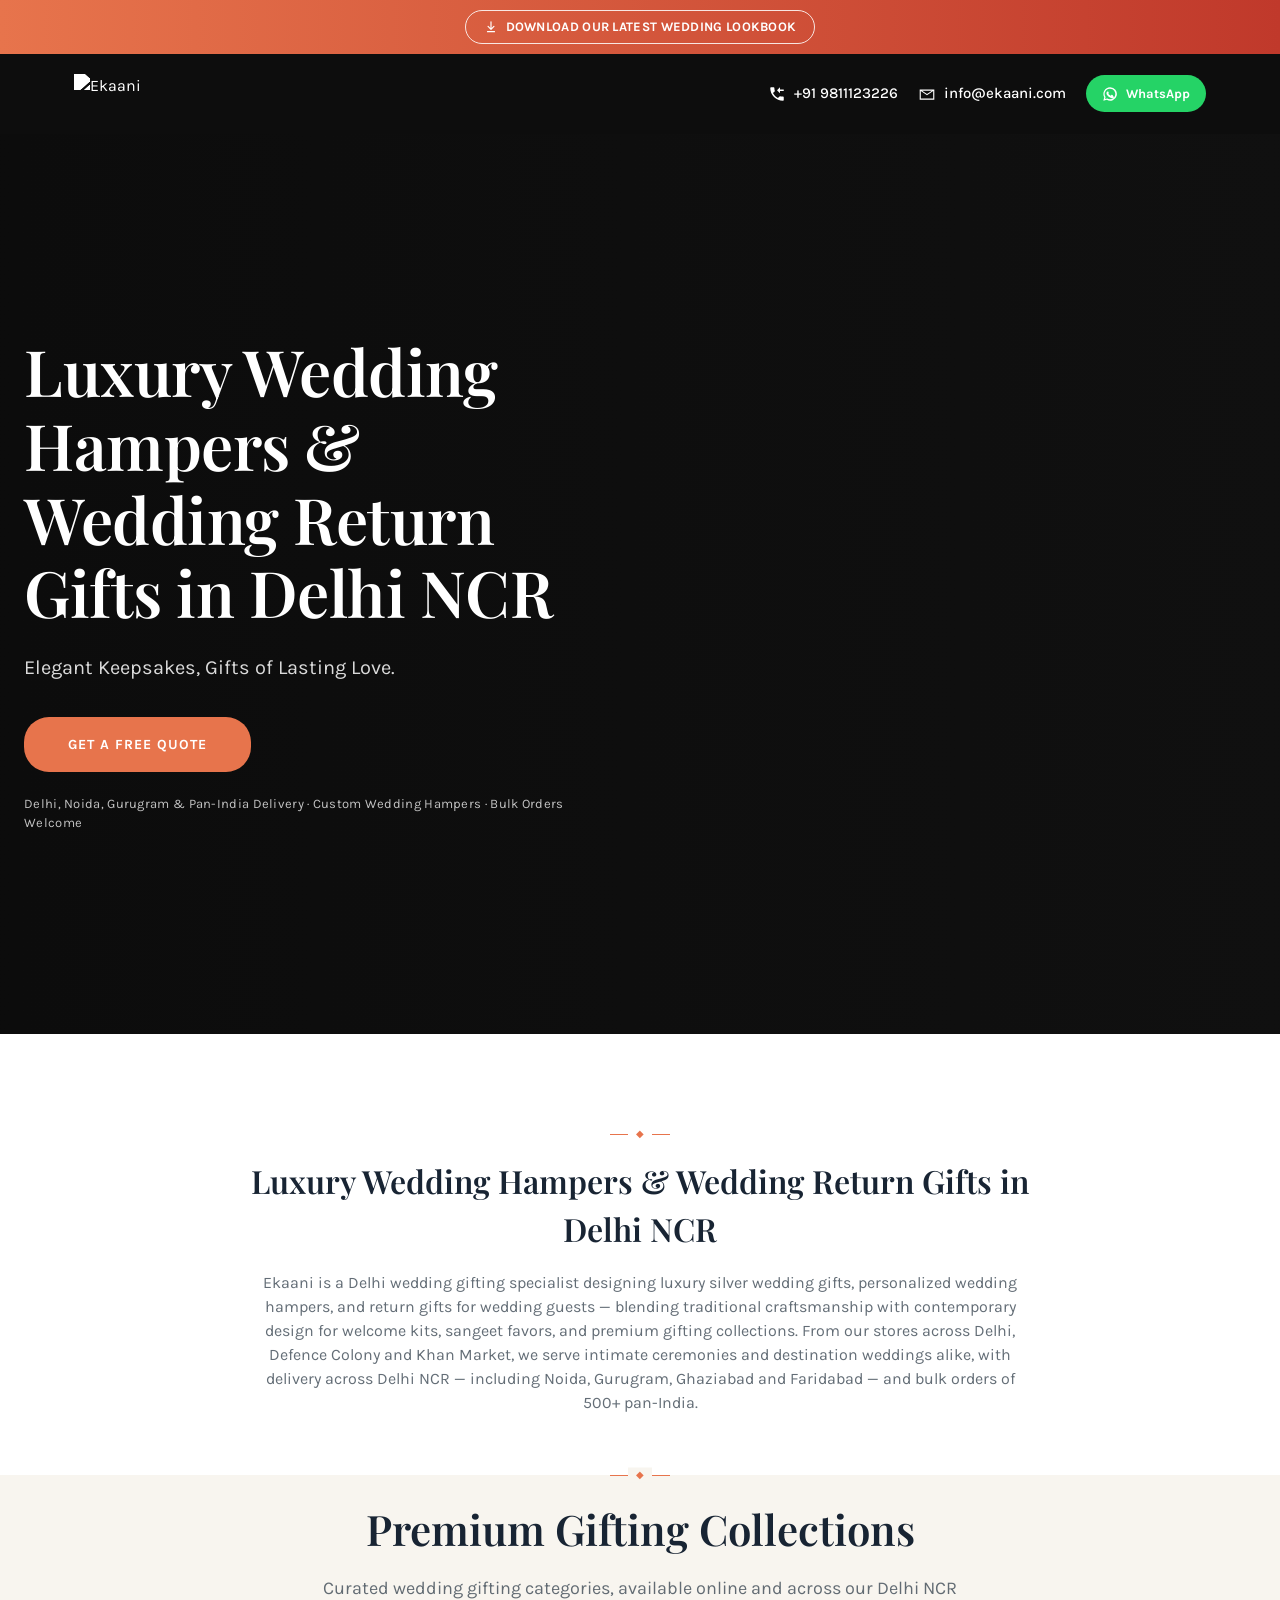
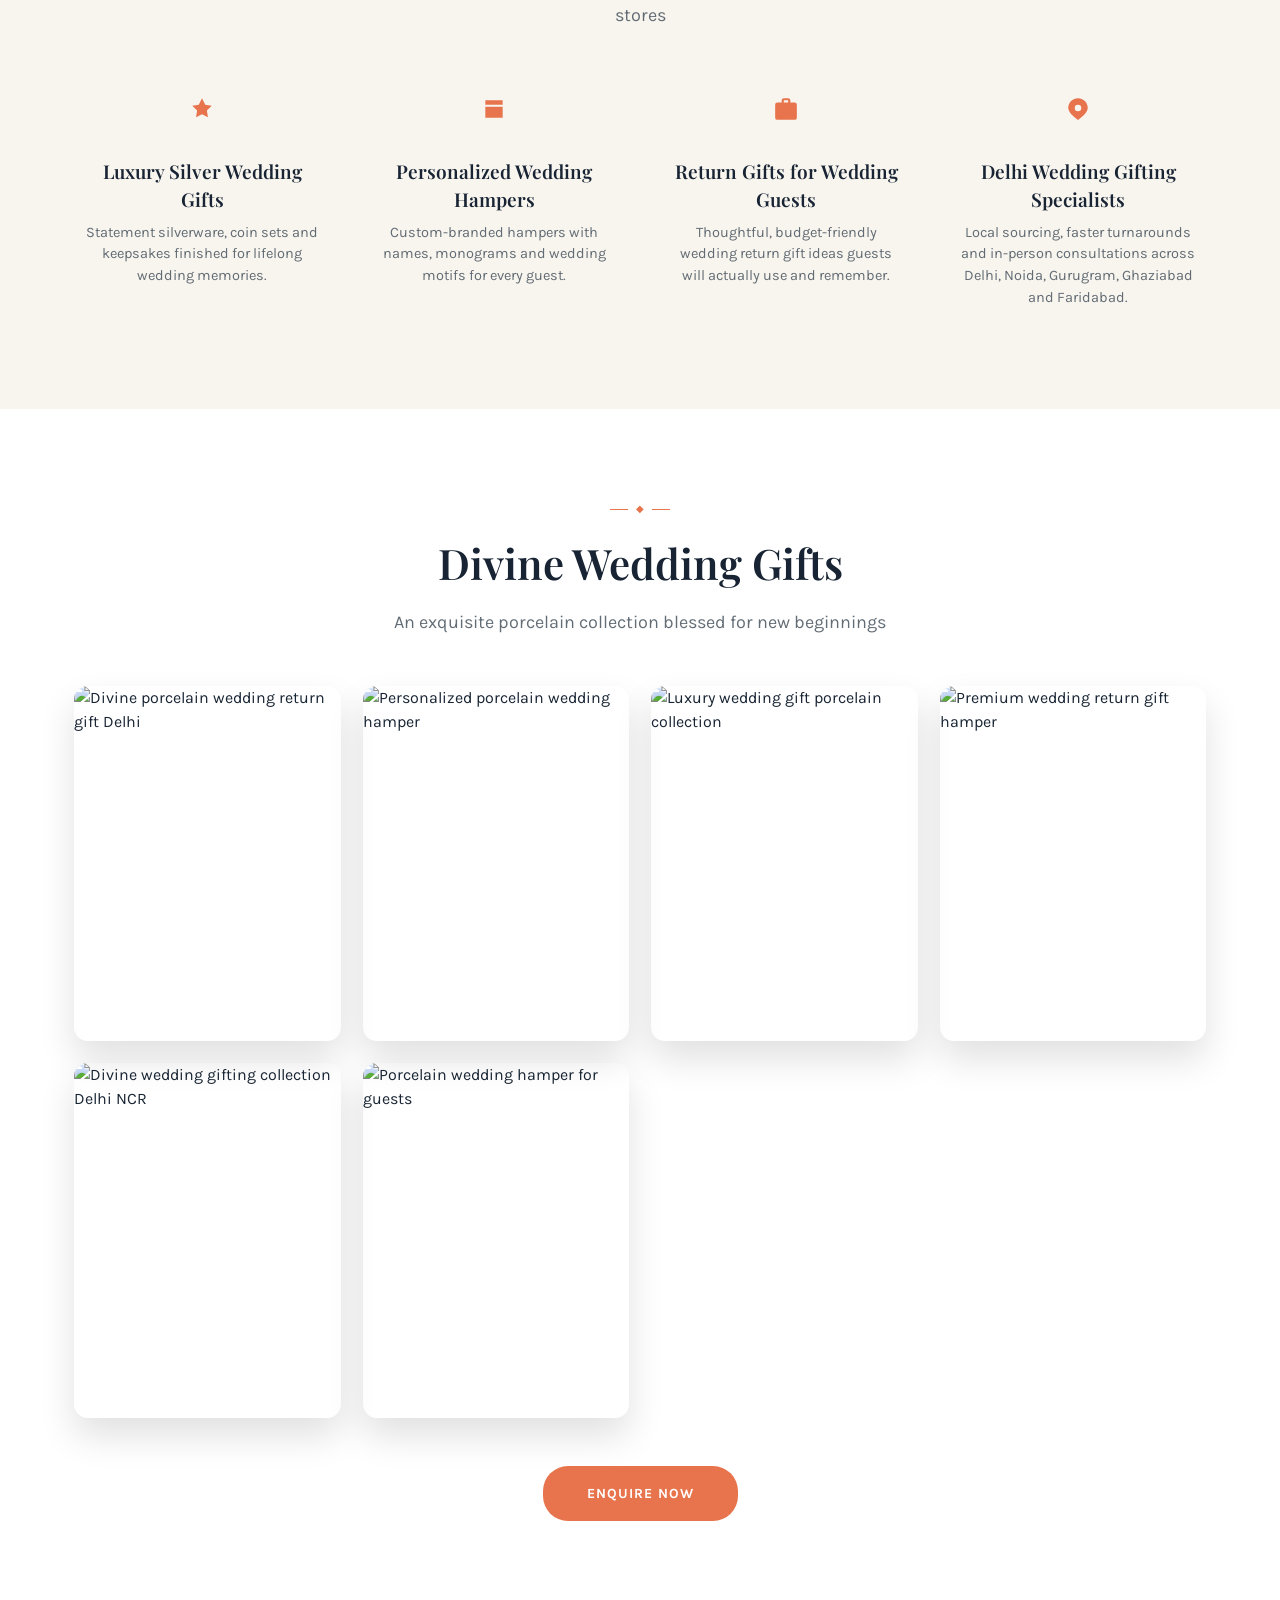
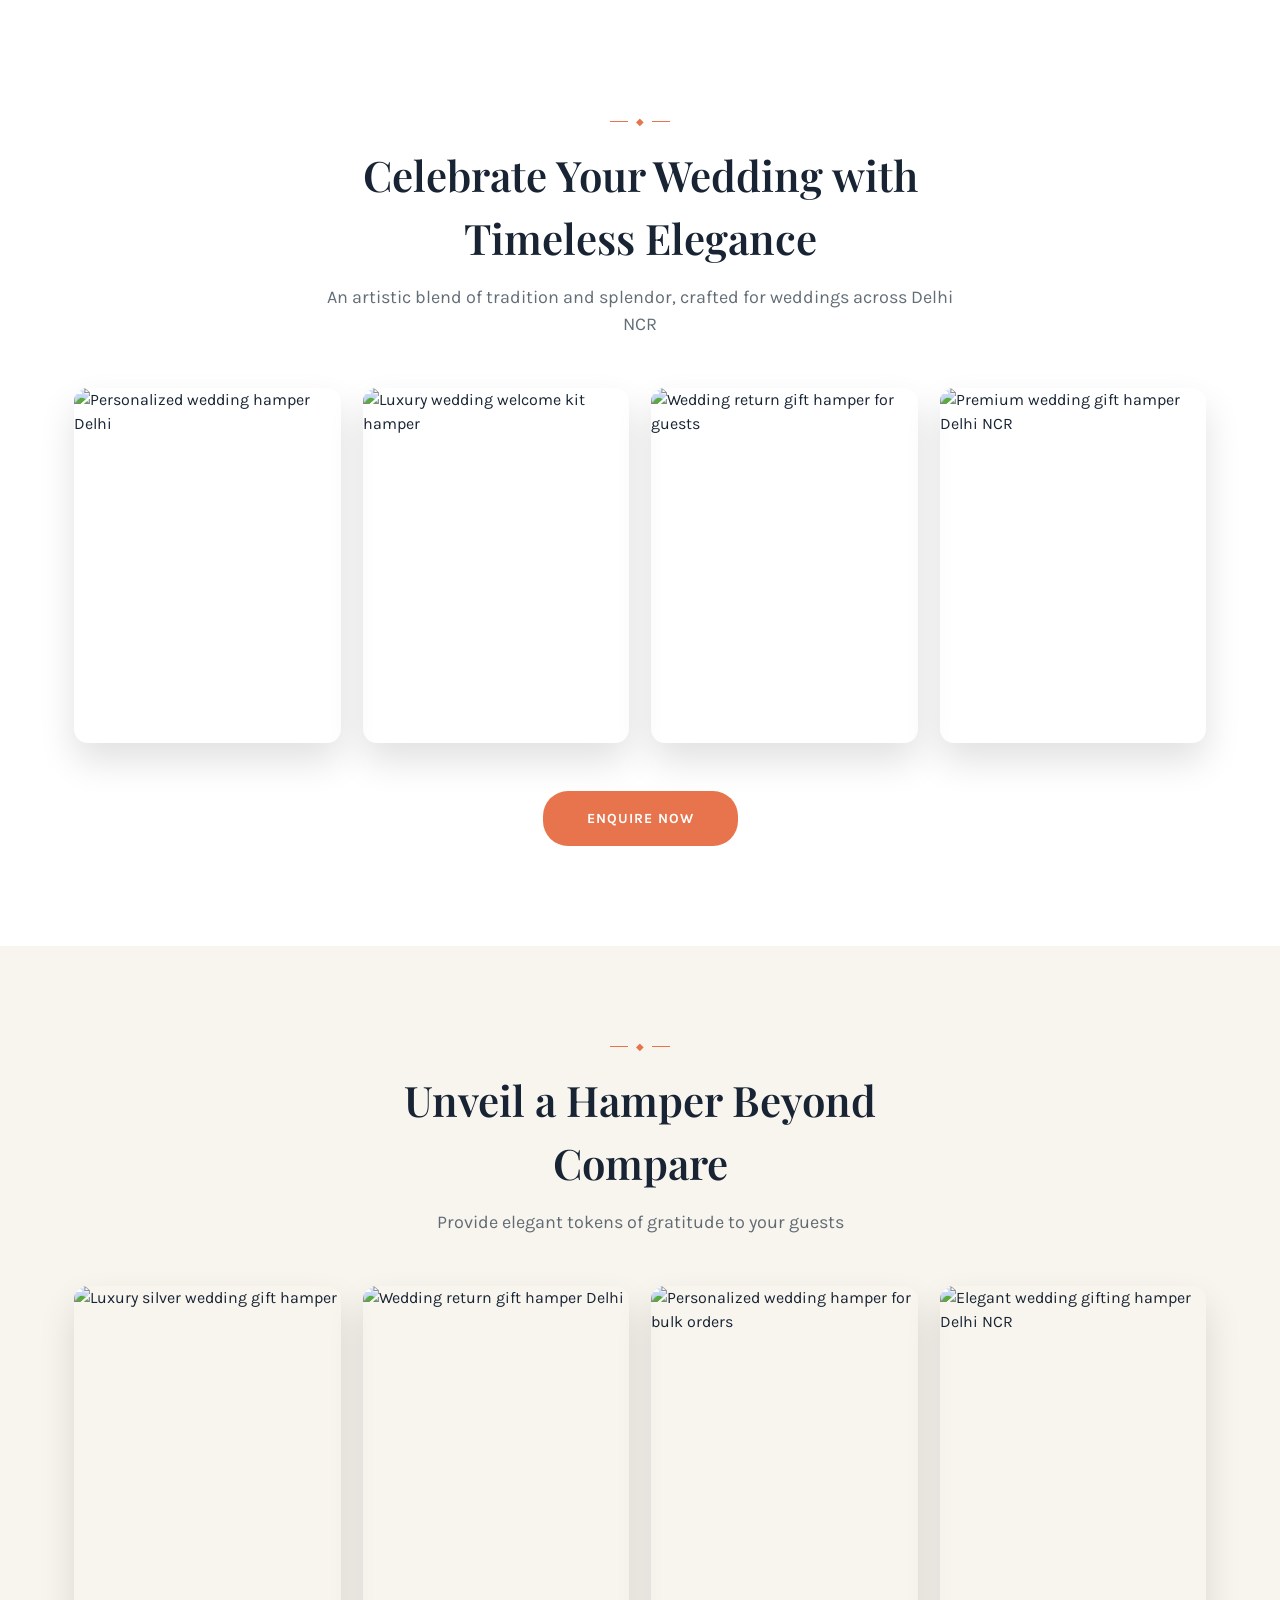
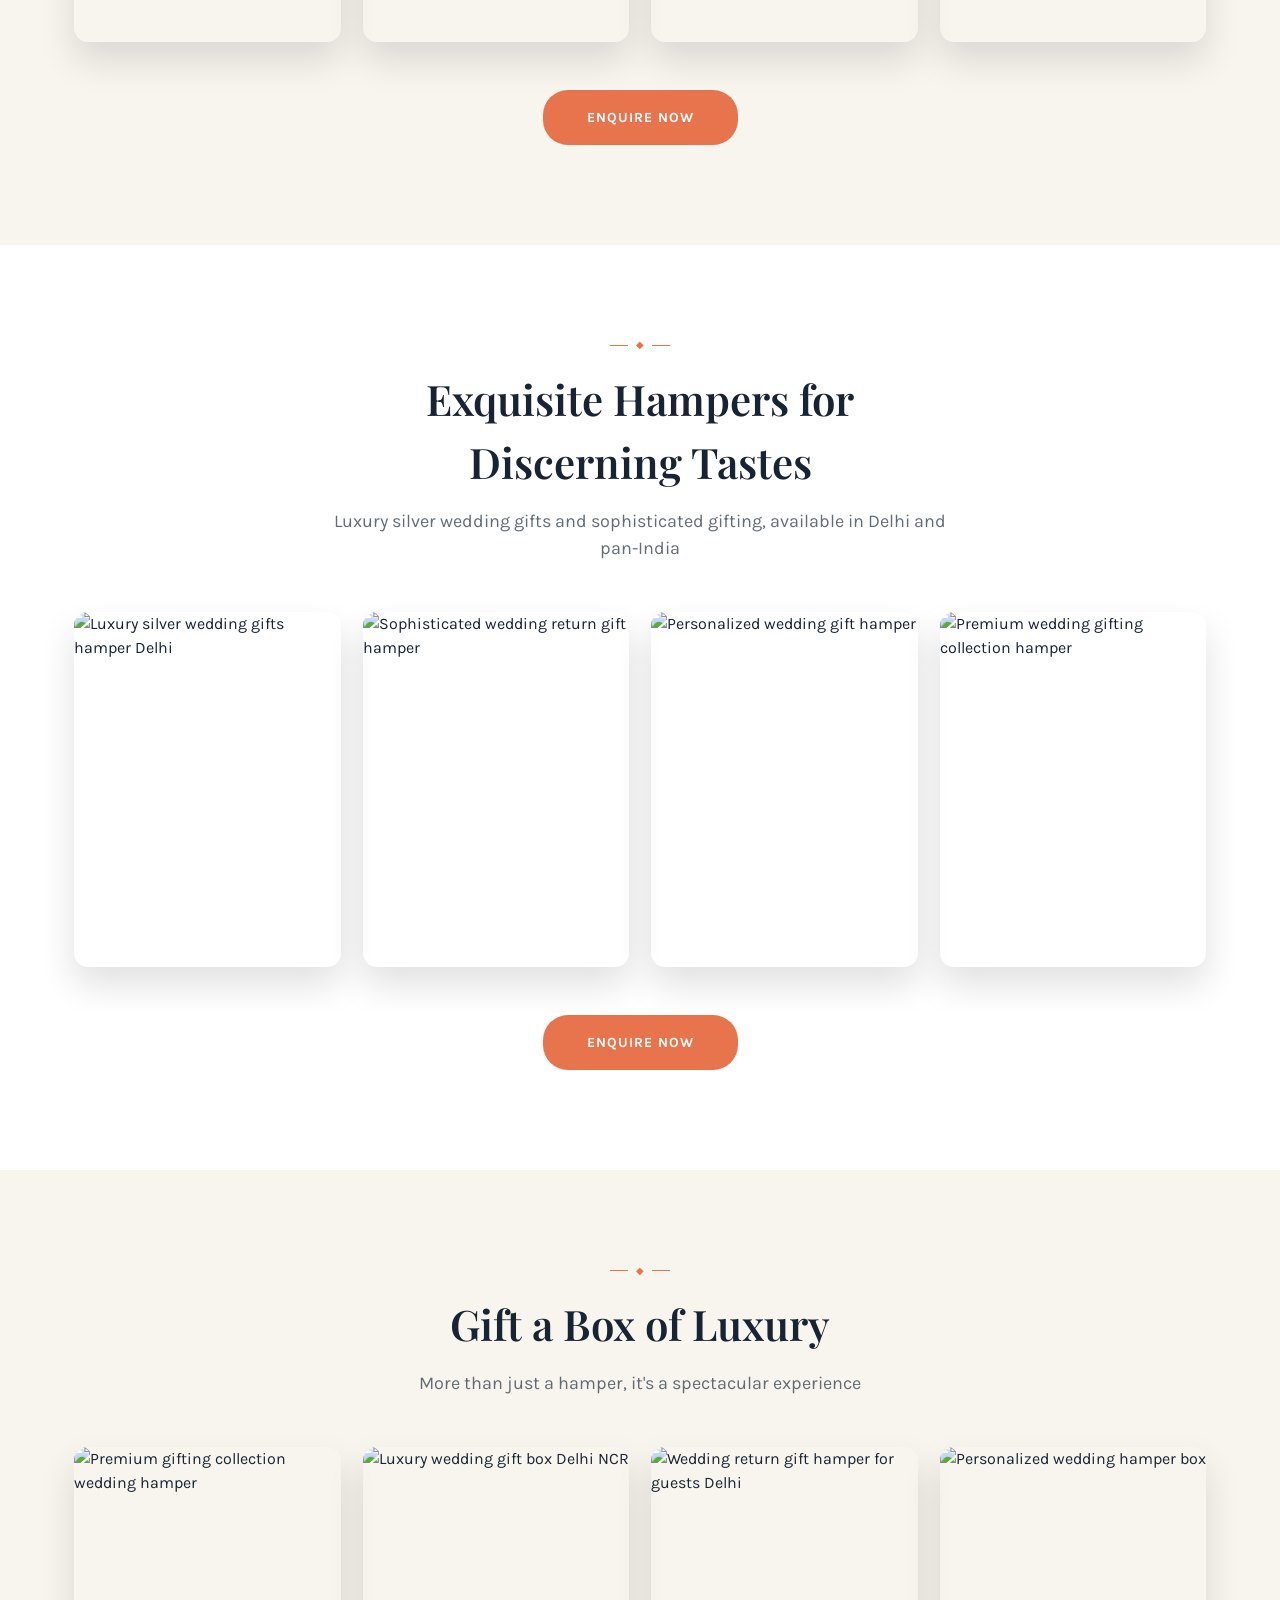
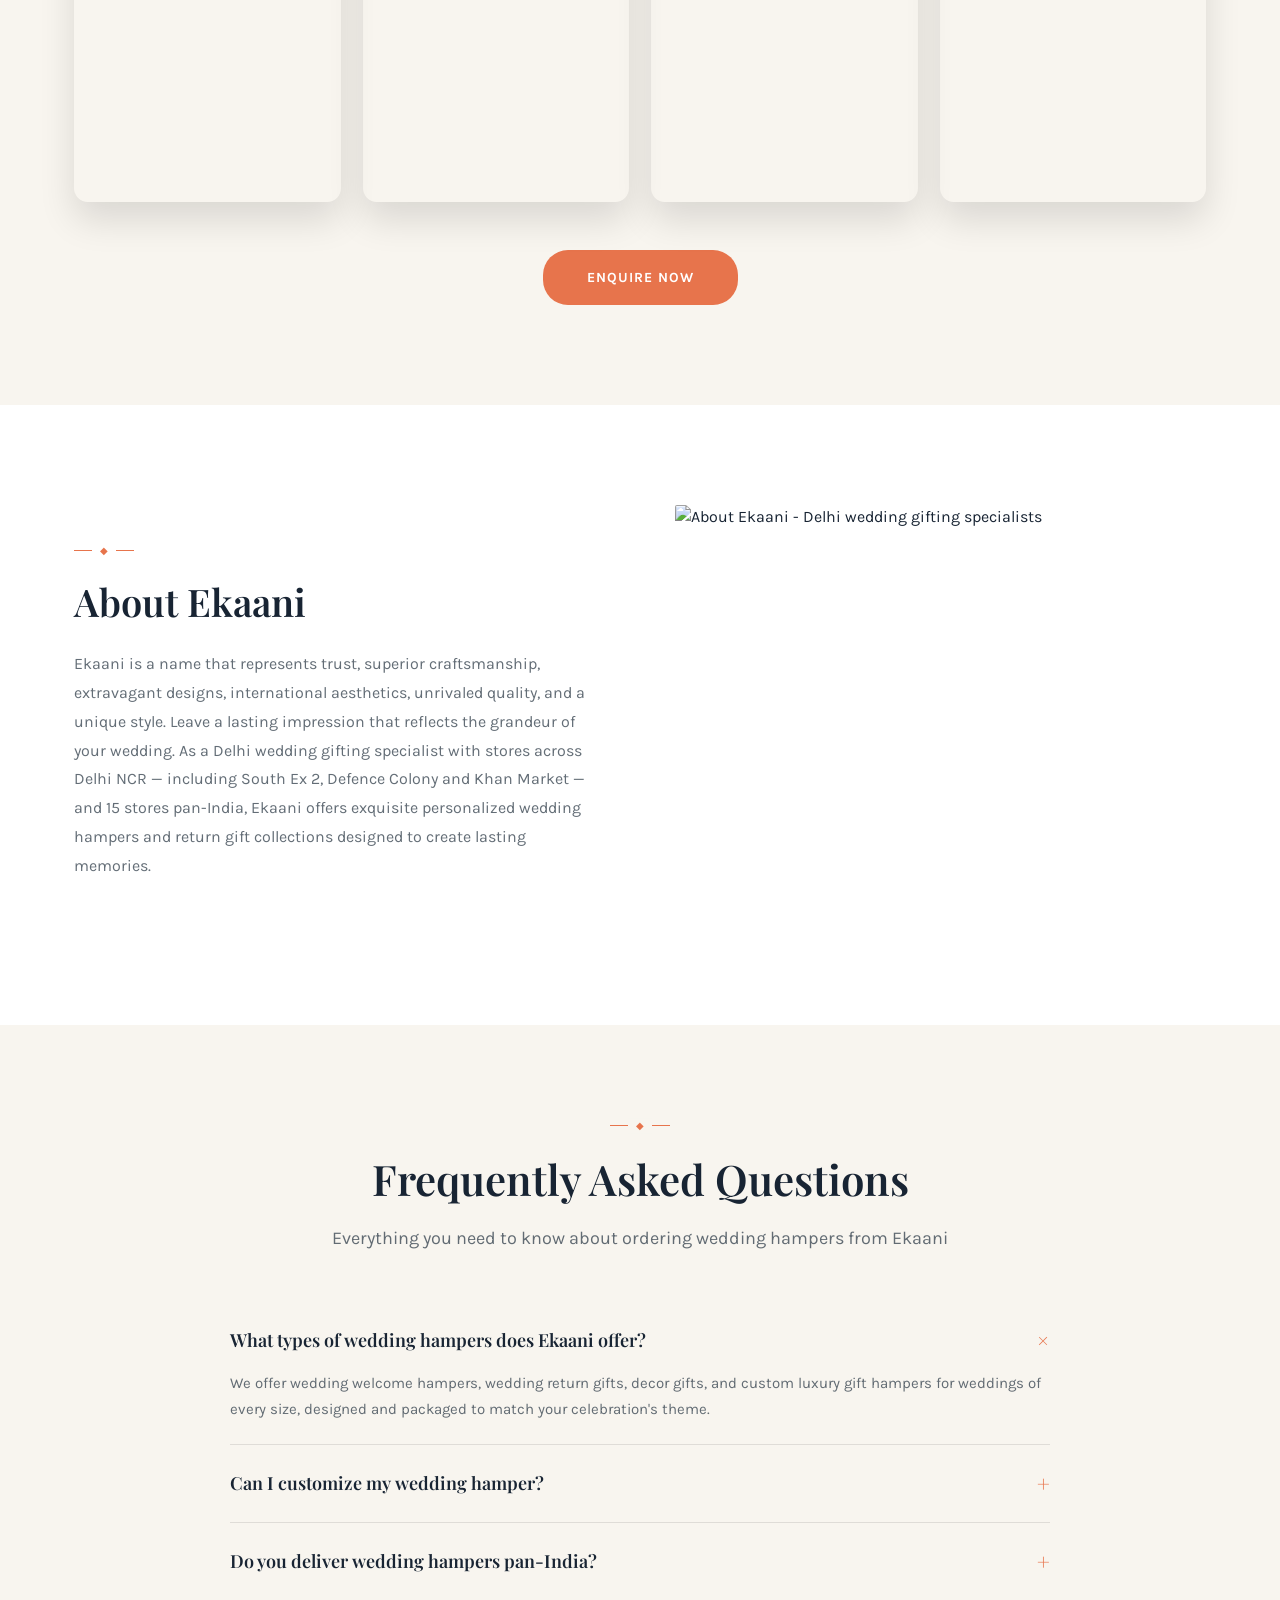
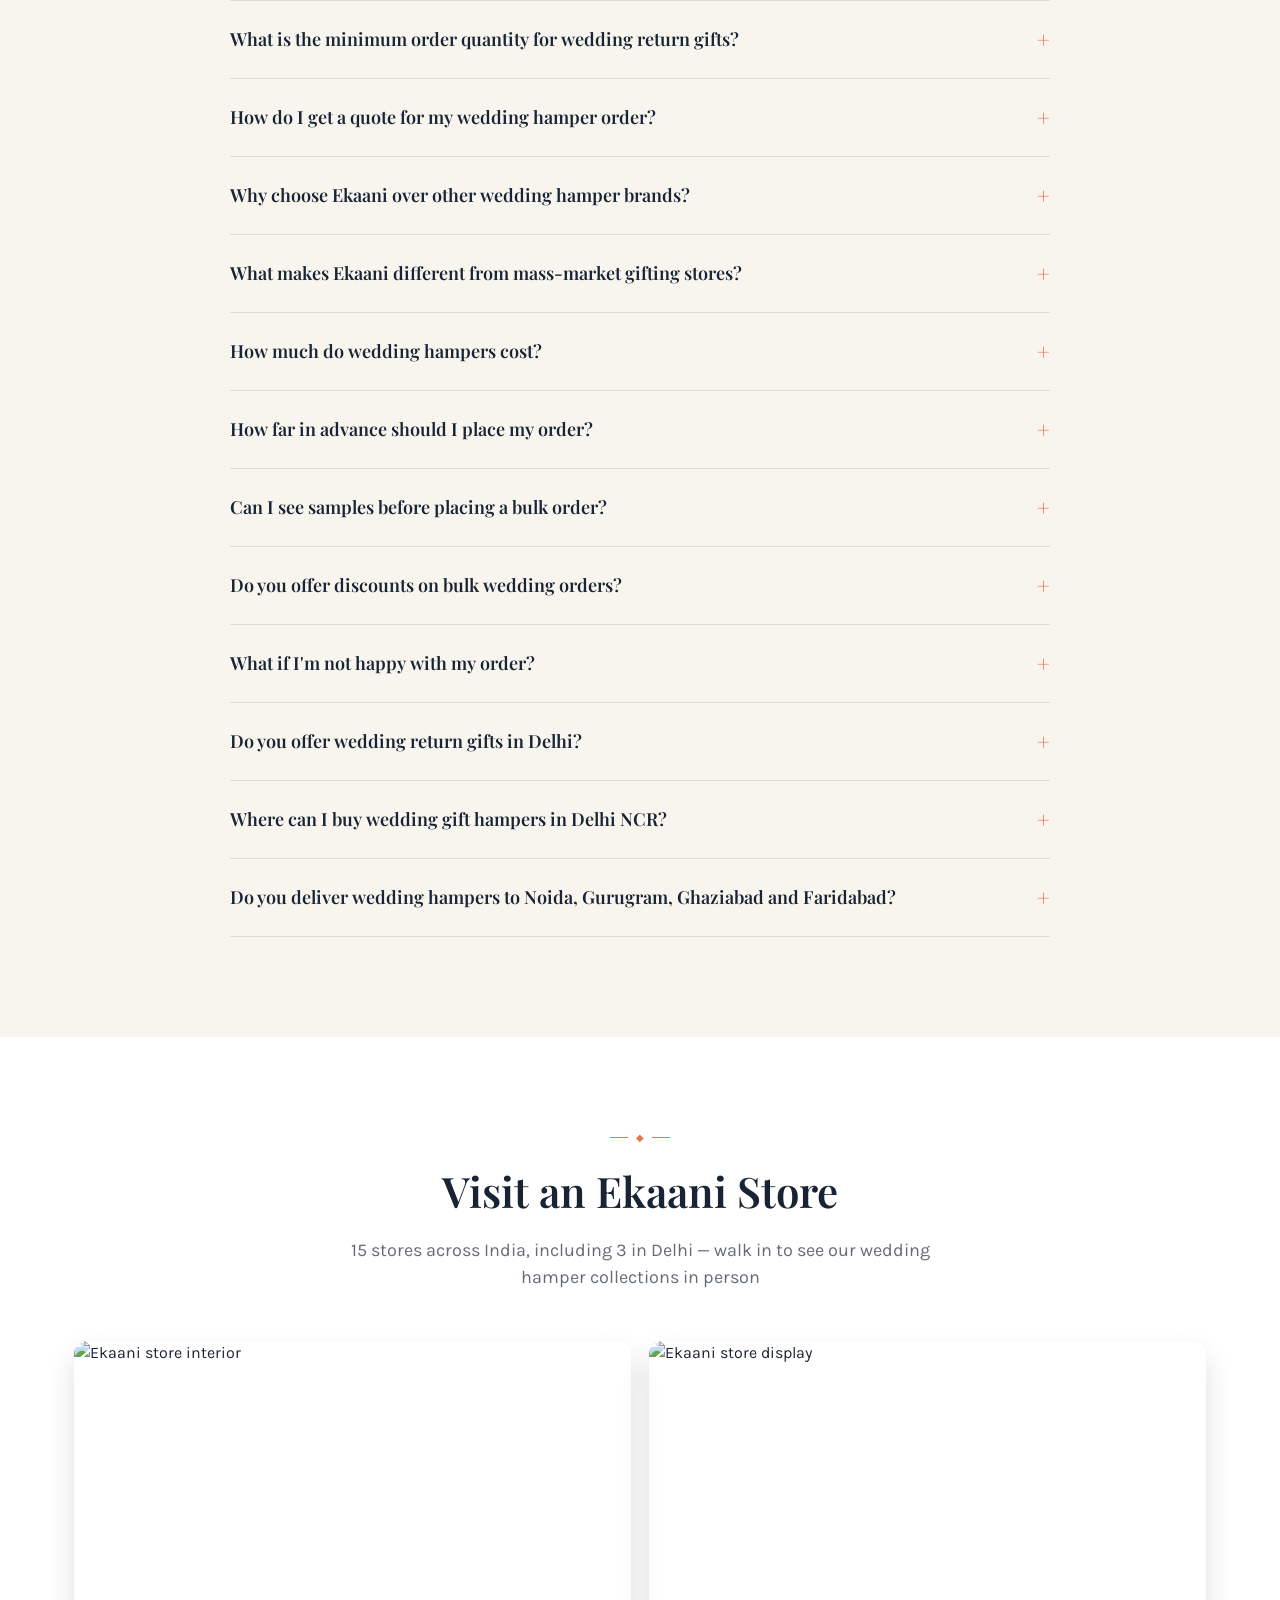
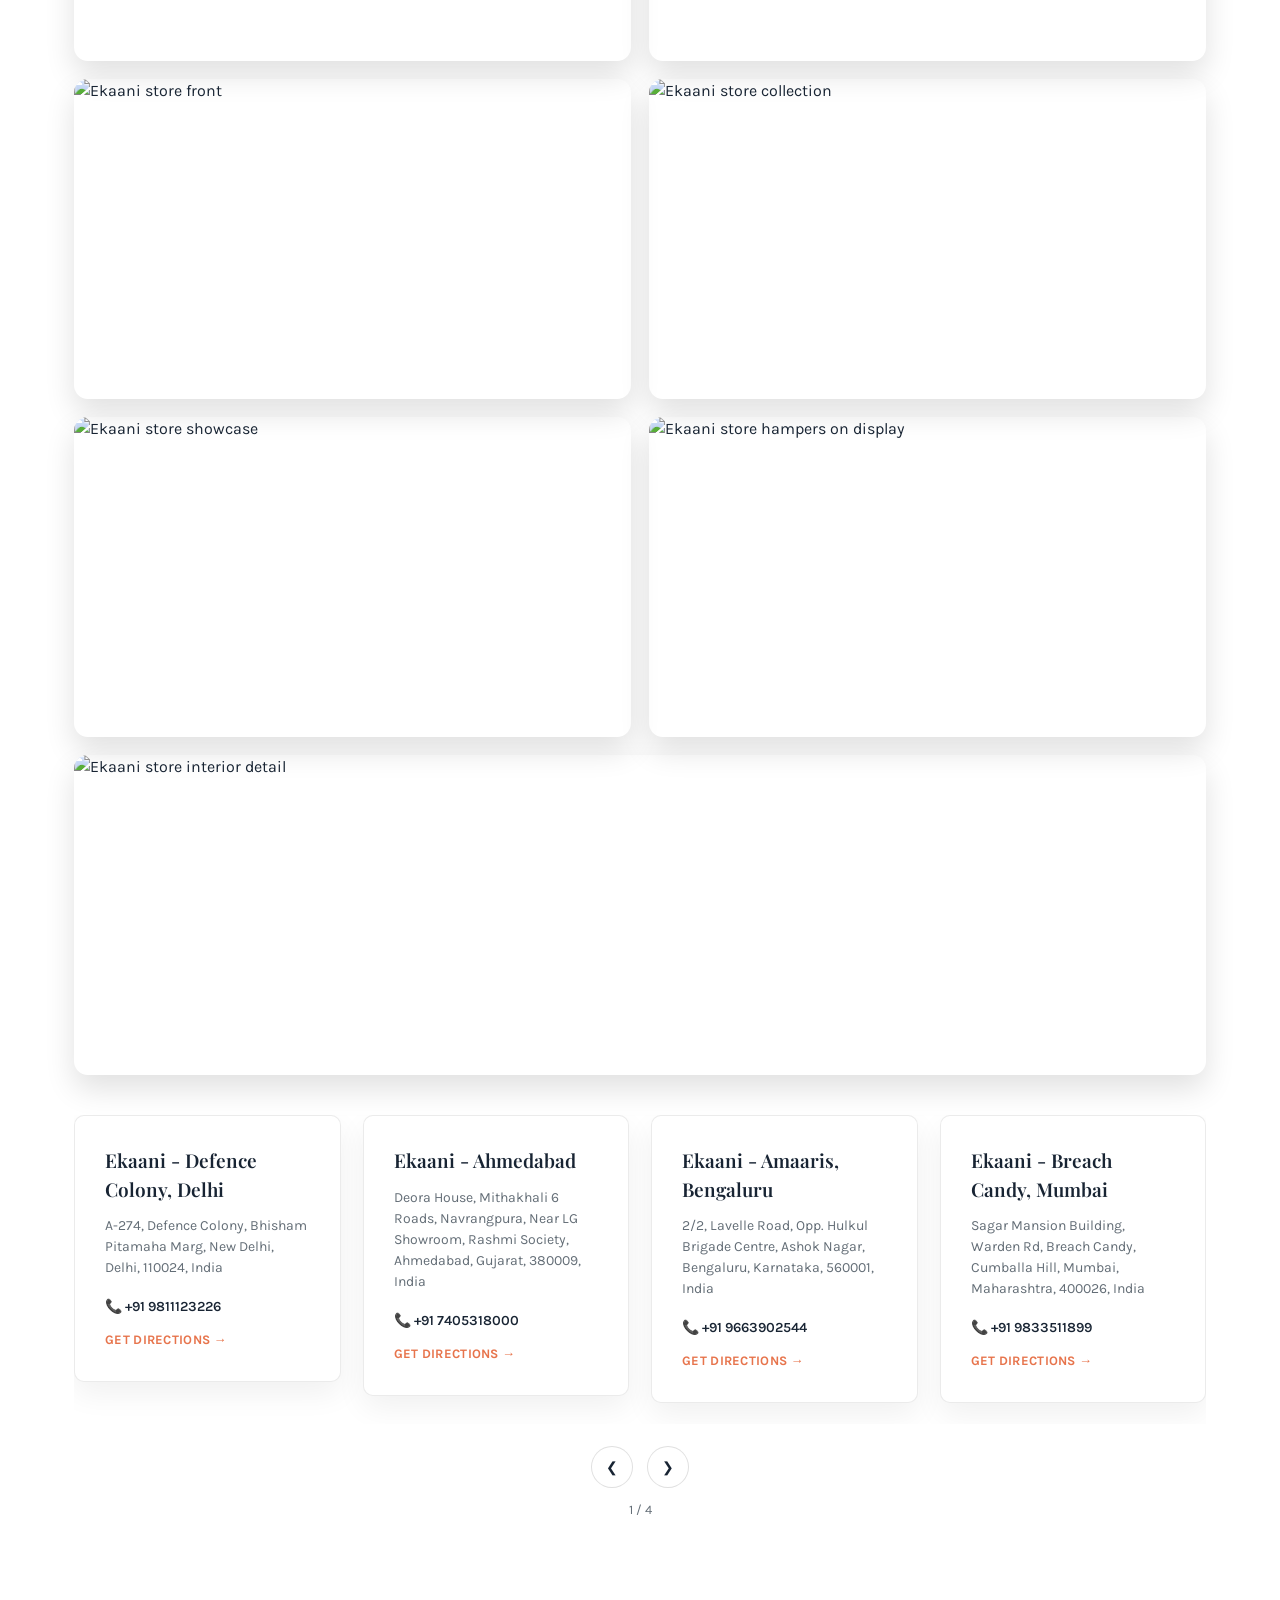
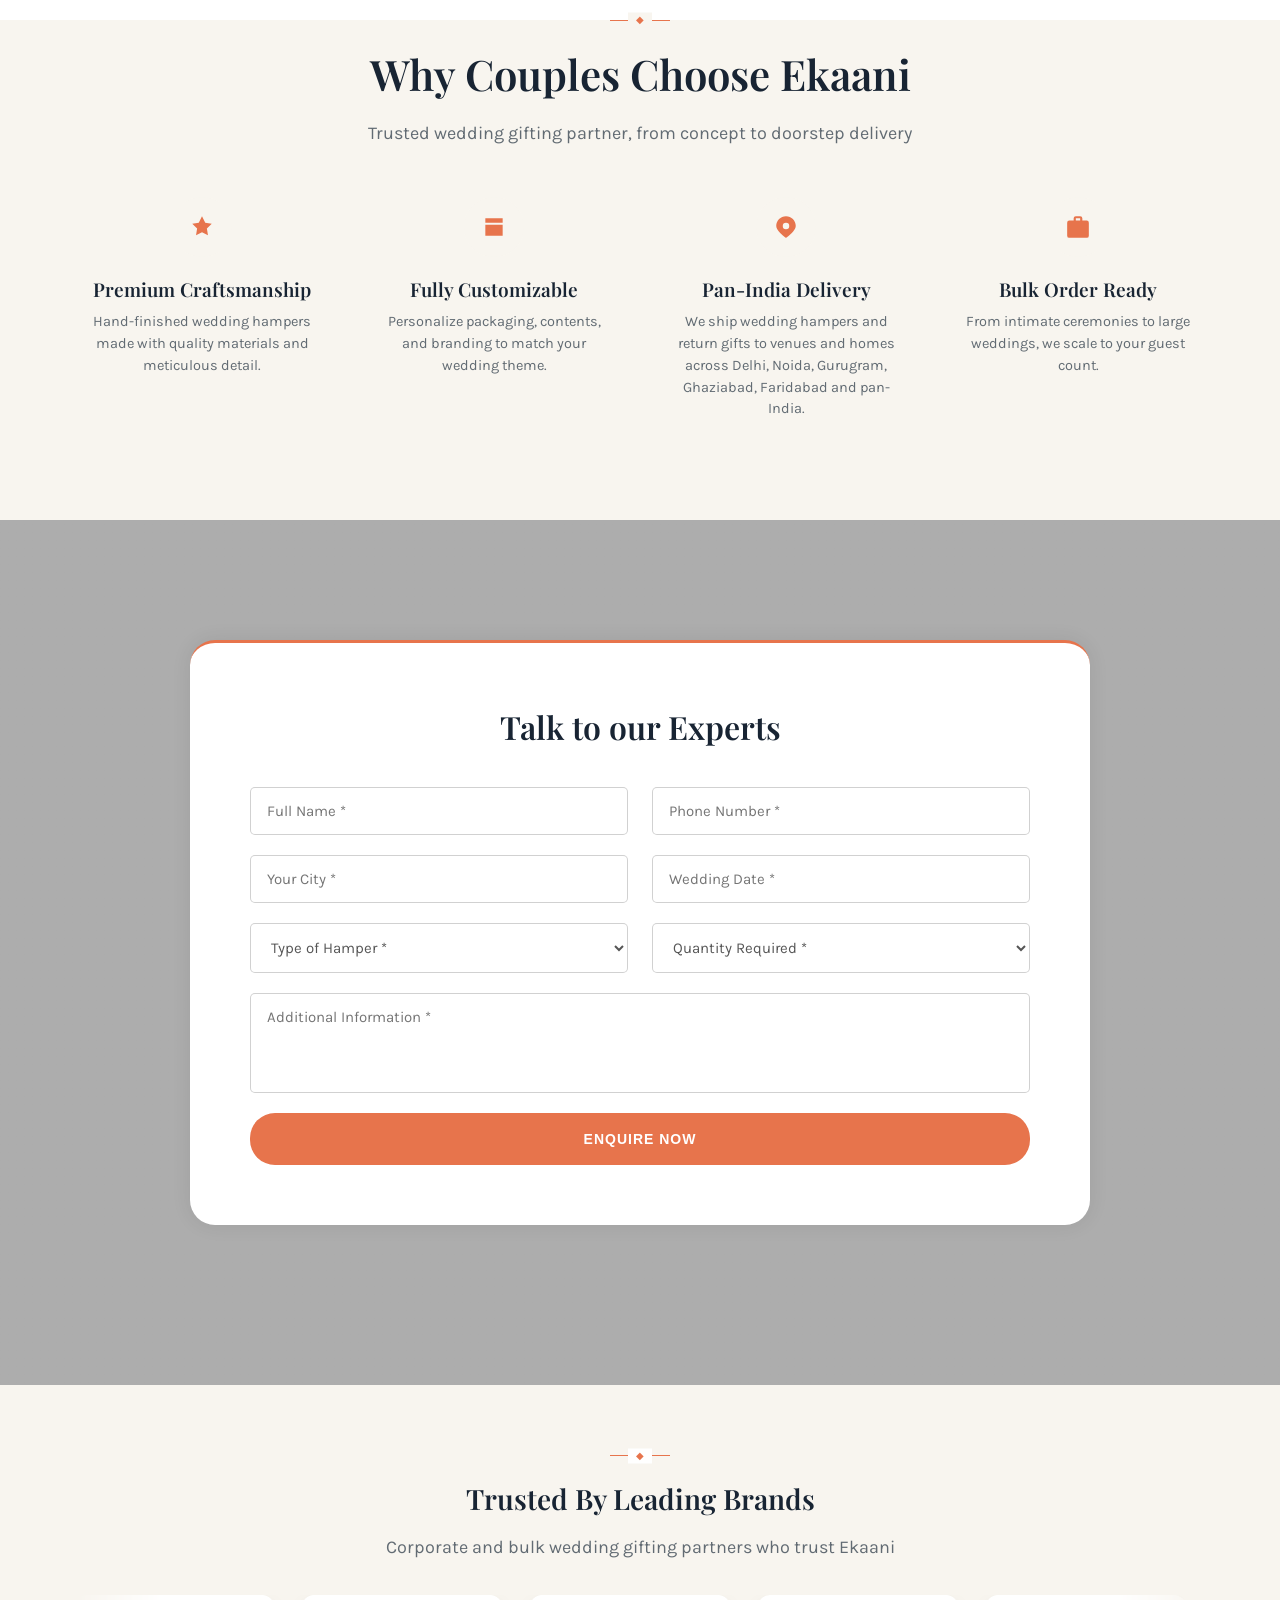
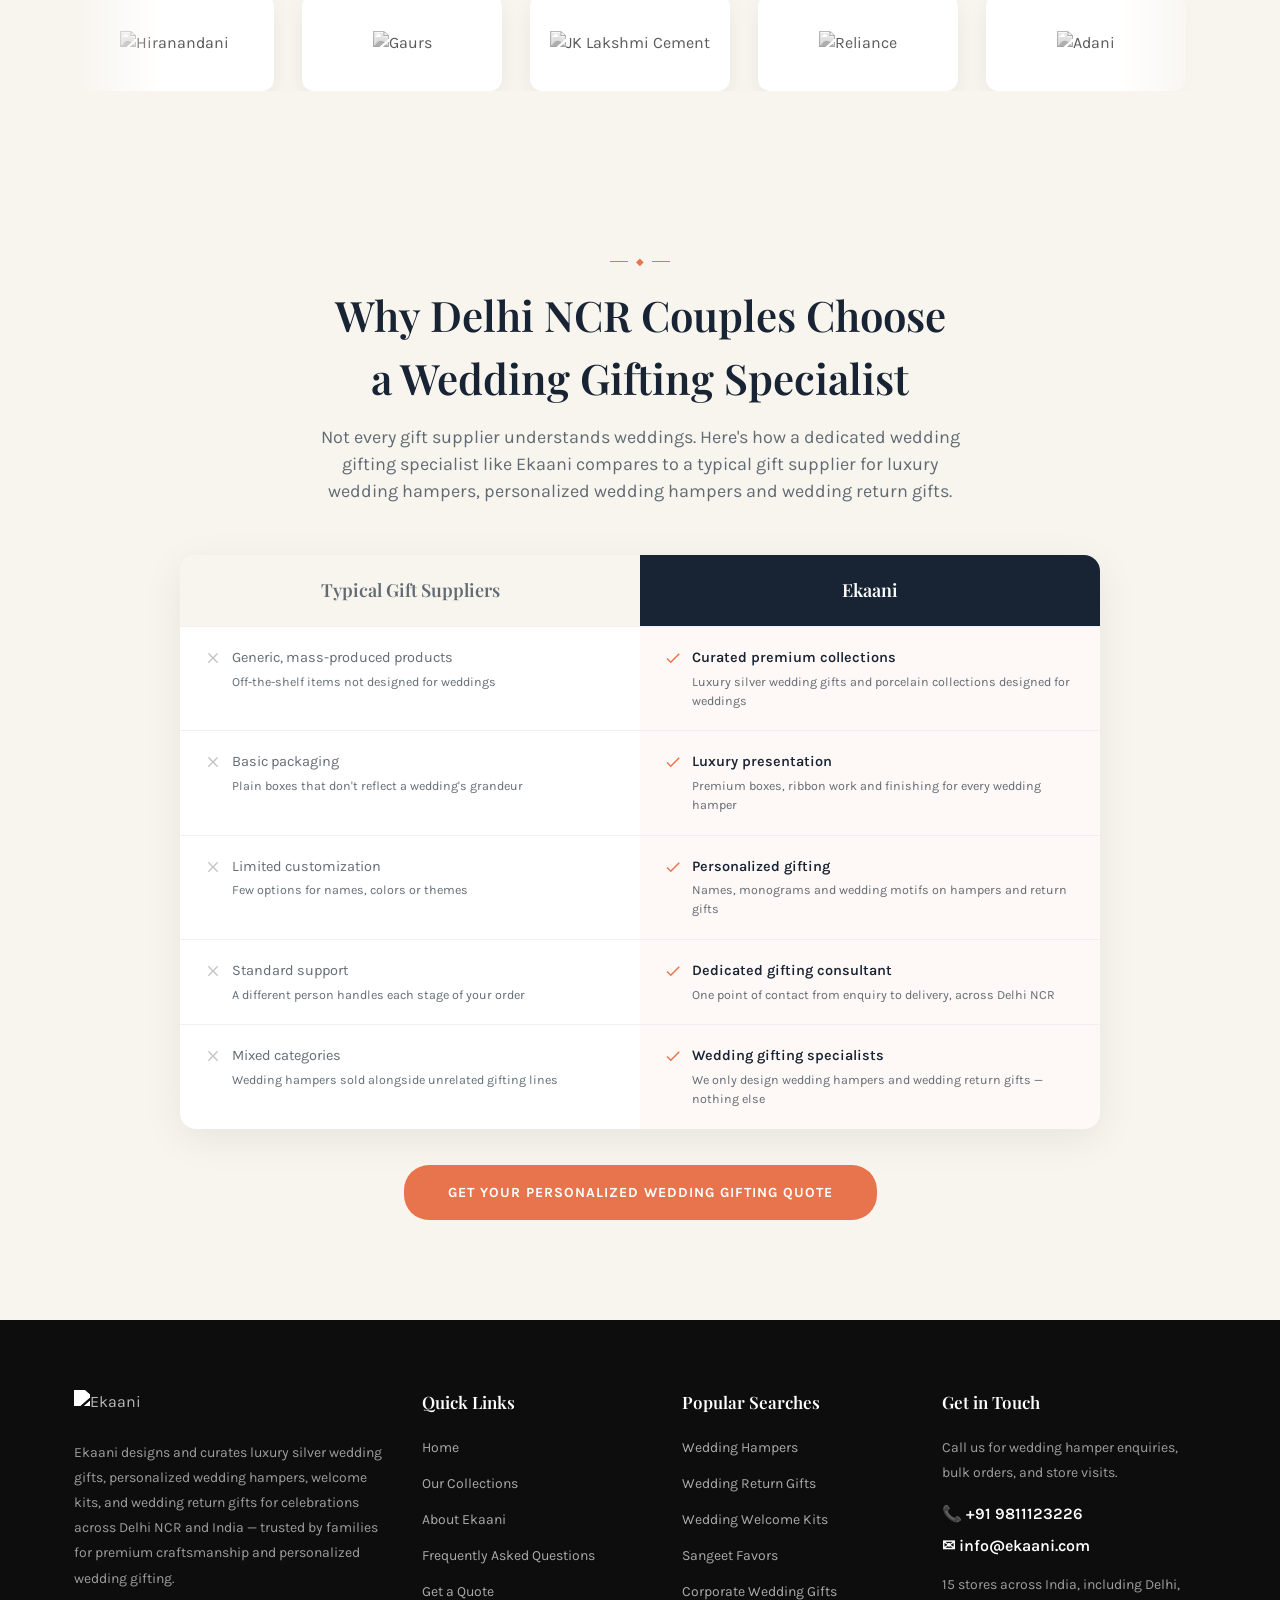
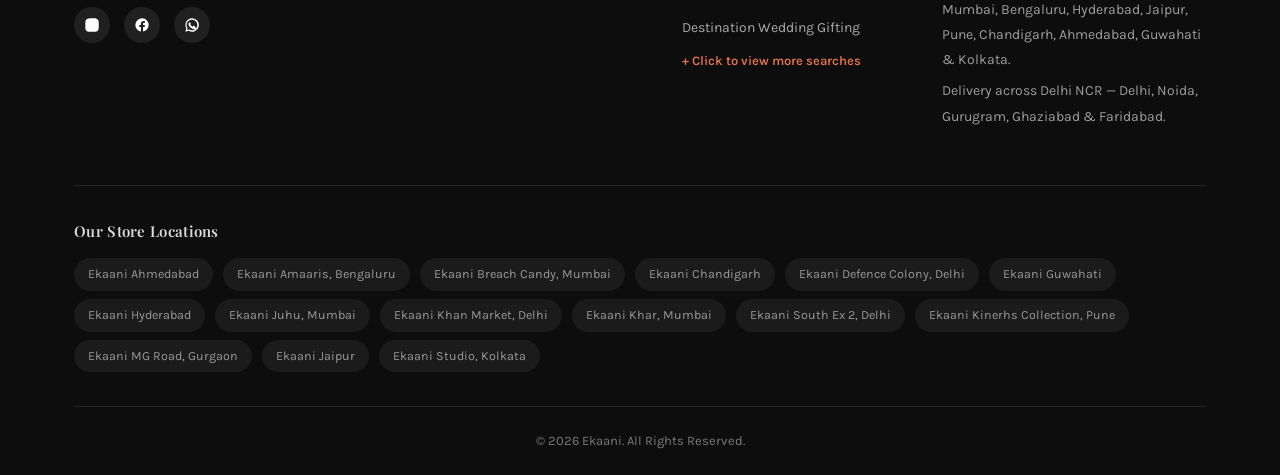
==== index.html @ 00b246c1 "Update index.html" ====
<!DOCTYPE html>
<html lang="en">
<head>
  <!-- Google tag (gtag.js) -->
<script async src="https://www.googletagmanager.com/gtag/js?id=G-6J53L2G55B"></script>
<script>
  window.dataLayer = window.dataLayer || [];
  function gtag(){dataLayer.push(arguments);}
  gtag('js', new Date());

  gtag('config', 'G-6J53L2G55B');
</script>
  <!-- Event snippet for gifts.ekaani.com lead form conversion page
In your html page, add the snippet and call gtag_report_conversion when someone clicks on the chosen link or button. -->
<script>
function gtag_report_conversion(url) {
  var callback = function () {
    if (typeof(url) != 'undefined') {
      window.location = url;
    }
  };
  gtag('event', 'conversion', {
      'send_to': 'AW-706143010/anxDCLT8lNQcEKLG29AC',
      'value': 1.0,
      'currency': 'INR',
      'event_callback': callback
  });
  return false;
}
</script>
<meta charset="utf-8">
<meta name="viewport" content="width=device-width,initial-scale=1">
<title>Wedding Return Gifts & Luxury Wedding Hampers in Delhi NCR | Ekaani</title>
<meta name="description" content="Ekaani: Delhi wedding gifting specialists. Luxury silver wedding gifts, personalized hampers &amp; wedding return gifts in Delhi, Noida, Gurugram &amp; pan-India.">
<meta name="keywords" content="wedding return gifts, wedding return gift ideas, wedding gifts in delhi, wedding return gifts in delhi, wedding hampers in noida, wedding gifts in gurugram, wedding return gifts in ghaziabad, wedding gift hampers in faridabad, delhi ncr wedding gifts, return gifts for wedding guests, luxury silver wedding gifts, personalized wedding hampers, engagement return gifts, ring platter for engagement, bridesmaid hamper, housewarming return gifts, silver gift set for wedding">
<link rel="preconnect" href="https://fonts.googleapis.com">
<link href="https://fonts.googleapis.com/css2?family=Playfair+Display:wght@400;600;700&family=Karla:wght@400;500;600;700&display=swap" rel="stylesheet">
<style>
  :root{
    --accent:#e7744c;
    --accent-light:rgba(235,158,128,1);
    --cream:#f8f5ef;
    --dark:#182433;
    --black:#0d0d0d;
    --muted:rgba(60,72,84,0.8);
    --white:#ffffff;
  }
  html{scroll-behavior:smooth;}
  *{margin:0;padding:0;box-sizing:border-box;}
  body{
    font-family:"Karla",sans-serif;
    color:var(--dark);
    line-height:1.5;
    -webkit-font-smoothing:antialiased;
    overflow-x:hidden;
  }
  img{max-width:100%;display:block;}
  a{text-decoration:none;color:inherit;}
  .container{max-width:1180px;margin:0 auto;padding:0 24px;}

  /* LOOKBOOK TOP STRIP */
  .top-strip{
    text-align:center;
    padding:10px 0;
    background:linear-gradient(90deg,#e7744c,#c0392b,#e7744c,#d4af37,#e7744c);
    background-size:400% 100%;
    animation:lookbookShift 4s ease infinite;
  }
  .top-strip a{
    display:inline-flex;align-items:center;gap:8px;
    color:#fff;font-size:13px;font-weight:700;letter-spacing:.3px;
    text-transform:uppercase;
    padding:6px 18px;
    border:1.5px solid rgba(255,255,255,.85);
    border-radius:30px;
    animation:lookbookPulse 1.6s ease-in-out infinite;
  }
  .top-strip svg{width:14px;height:14px;fill:#fff;}
  @keyframes lookbookShift{
    0%{background-position:0% 50%;}
    50%{background-position:100% 50%;}
    100%{background-position:0% 50%;}
  }
  @keyframes lookbookPulse{
    0%,100%{opacity:1;transform:scale(1);}
    50%{opacity:.75;transform:scale(1.04);}
  }

  /* HEADER */
  header{
    position:relative;
    width:100%;
    z-index:30;
    background:var(--black);
    padding:20px 0;
  }
  .header-inner{
    display:flex;align-items:center;justify-content:space-between;
    flex-wrap:wrap;gap:16px;
  }
  .logo img{height:40px;width:auto;filter:brightness(0) invert(1);}
  .contact-links{display:flex;gap:20px;align-items:center;flex-wrap:wrap;}
  .contact-links a{
    display:flex;align-items:center;gap:8px;
    color:#fff;font-size:15px;font-weight:500;
  }
  .contact-links svg{width:18px;height:18px;fill:#fff;}
  .whatsapp-pill{
    background:#25D366;
    padding:9px 16px;
    border-radius:20px;
    font-size:13px !important;
    font-weight:700 !important;
  }
  .whatsapp-pill svg{width:16px;height:16px;}

  /* HERO */
  .hero{
    position:relative;
    height:100vh;
    min-height:560px;
    display:flex;
    align-items:center;
    overflow:hidden;
    background:#111;
  }
  .hero video{
    position:absolute;top:0;left:0;
    width:100%;height:100%;
    object-fit:cover;
    z-index:0;
  }
  .hero::after{
    content:"";
    position:absolute;inset:0;
    background:linear-gradient(90deg, rgba(10,10,10,0.72) 0%, rgba(10,10,10,0.45) 45%, rgba(10,10,10,0.15) 100%);
    z-index:1;
  }
  .hero-content{
    position:relative;z-index:2;
    max-width:640px;
    padding:0 24px;
    color:#fff;
  }
  .hero-content h1{
    font-family:"Playfair Display",serif;
    font-weight:600;
    font-size:64px;
    line-height:1.15;
    margin-bottom:24px;
    letter-spacing:-0.5px;
  }
  .hero-content p{
    font-size:20px;
    color:rgba(255,255,255,0.85);
    margin-bottom:34px;
    font-weight:400;
  }
  .btn{
    display:inline-block;
    background:var(--accent);
    color:#fff;
    padding:17px 44px;
    border-radius:25px;
    font-weight:700;
    font-size:14px;
    letter-spacing:1px;
    text-transform:uppercase;
    border:none;
    cursor:pointer;
    transition:background .3s ease, transform .3s ease;
  }
  .btn:hover{background:#d5643c;transform:translateY(-2px);}
  .hero-note{
    display:block;
    margin-top:22px;
    font-size:13px;
    letter-spacing:.3px;
    color:rgba(255,255,255,0.75);
  }

  /* SECTION HEADERS */
  .section{padding:100px 0;}
  .section.alt{background:var(--cream);}
  .section-head{text-align:center;max-width:640px;margin:0 auto 50px;}
  .eyebrow-rule{
    width:60px;height:1px;background:var(--accent);
    margin:0 auto 22px;position:relative;
  }
  .eyebrow-rule::before{
    content:"◆";
    position:absolute;left:50%;top:50%;
    transform:translate(-50%,-50%);
    color:var(--accent);font-size:10px;
    background:var(--white);
    padding:0 8px;
  }
  .section.alt .eyebrow-rule::before{background:var(--cream);}
  .section-head h2{
    font-family:"Playfair Display",serif;
    font-weight:600;
    font-size:42px;
    margin-bottom:14px;
    color:var(--dark);
  }
  .section-head p{
    font-size:18px;
    color:var(--muted);
  }

  /* SLIDER (one image at a time, 9:16 portrait) */
  .slider{
    position:relative;
    overflow:hidden;
    border-radius:18px;
    aspect-ratio:9/16;
    max-width:380px;
    margin:0 auto 48px;
    box-shadow:0 24px 48px rgba(0,0,0,0.14);
  }
  .slider-track{
    display:flex;
    height:100%;
    transition:transform .6s ease;
  }
  .slide{min-width:100%;height:100%;}
  .slide img{width:100%;height:100%;object-fit:cover;}
  .slider-arrow{
    position:absolute;top:50%;
    transform:translateY(-50%);
    width:40px;height:40px;
    border-radius:50%;
    background:rgba(255,255,255,0.9);
    border:none;
    display:flex;align-items:center;justify-content:center;
    cursor:pointer;
    font-size:14px;
    color:var(--dark);
    z-index:3;
    box-shadow:0 4px 12px rgba(0,0,0,0.15);
    transition:background .2s ease;
  }
  .slider-arrow:hover{background:#fff;}
  .slider-arrow.prev{left:14px;}
  .slider-arrow.next{right:14px;}
  .slider-dots{
    position:absolute;bottom:16px;left:0;width:100%;
    display:flex;justify-content:center;gap:8px;z-index:3;
  }
  .slider-dots .dot{
    width:8px;height:8px;border-radius:50%;
    background:rgba(255,255,255,0.6);
    cursor:pointer;
    transition:background .2s ease, transform .2s ease;
  }
  .slider-dots .dot.active{background:var(--accent);transform:scale(1.25);}
  .cta-center{text-align:center;}

  /* WHY CHOOSE US */
  .features{
    display:grid;
    grid-template-columns:repeat(4,1fr);
    gap:36px;
    margin-top:10px;
  }
  .feature-card{text-align:center;padding:0 10px;}
  .feature-icon{
    width:60px;height:60px;
    border-radius:50%;
    background:var(--cream);
    display:flex;align-items:center;justify-content:center;
    margin:0 auto 18px;
  }
  .feature-icon svg{width:26px;height:26px;fill:var(--accent);}
  .feature-card h3{
    font-family:"Playfair Display",serif;
    font-weight:600;
    font-size:19px;
    margin-bottom:8px;
  }
  .feature-card p{font-size:14.5px;color:var(--muted);}

  /* KEYWORD / INTRO COPY BLOCK */
  .intro-copy{max-width:780px;margin:0 auto;text-align:center;}
  .intro-copy p{font-size:16px;color:var(--muted);}

  /* ABOUT */
  .about{
    display:flex;
    align-items:center;
    gap:70px;
    flex-wrap:wrap;
  }
  .about-text{flex:1;min-width:300px;}
  .about-text h2{
    font-family:"Playfair Display",serif;
    font-weight:600;
    font-size:38px;
    margin-bottom:20px;
  }
  .about-text p{
    font-size:16px;
    color:var(--muted);
    line-height:1.8;
  }
  .about-img{flex:1;min-width:300px;}
  .about-img img{border-radius:2px;width:100%;height:420px;object-fit:cover;}

  /* FAQ */
  .faq-list{max-width:820px;margin:0 auto;}
  .faq-item{
    border-bottom:1px solid rgba(0,0,0,0.1);
    padding:22px 0;
  }
  .faq-item summary{
    font-family:"Playfair Display",serif;
    font-size:18px;
    font-weight:600;
    cursor:pointer;
    list-style:none;
    display:flex;
    justify-content:space-between;
    align-items:center;
    gap:12px;
  }
  .faq-item summary::-webkit-details-marker{display:none;}
  .faq-item summary::after{
    content:"+";
    font-size:22px;
    color:var(--accent);
    flex-shrink:0;
    transition:transform .25s ease;
  }
  .faq-item[open] summary::after{transform:rotate(45deg);}
  .faq-item p{
    margin-top:14px;
    font-size:15px;
    color:var(--muted);
    line-height:1.7;
  }

  /* STORE PHOTO GALLERY - 2 COLUMN GRID */
  .store-gallery{
    display:grid;
    grid-template-columns:1fr 1fr;
    gap:18px;
    margin-bottom:40px;
  }
  .store-gallery img{
    width:100%;
    height:260px;
    object-fit:cover;
    border-radius:14px;
    box-shadow:0 14px 30px rgba(0,0,0,0.12);
  }
  .store-gallery img:last-child{grid-column:1 / -1;height:220px;}
  @media (min-width:768px){
    .store-gallery img{height:320px;}
    .store-gallery img:last-child{height:320px;}
  }

  /* STORE LOCATIONS - scroll-snap slider, 1 per view */
  .loc-slider-wrap{position:relative;max-width:520px;margin:0 auto;}
  .loc-scroller{
    display:flex;
    overflow-x:auto;
    scroll-snap-type:x mandatory;
    -webkit-overflow-scrolling:touch;
    scrollbar-width:none;
  }
  .loc-scroller::-webkit-scrollbar{display:none;}
  .loc-slide{
    flex:0 0 100%;
    scroll-snap-align:start;
    padding:4px;
  }
  .loc-card{
    background:var(--white);
    border:1px solid rgba(0,0,0,0.08);
    border-radius:10px;
    padding:30px;
    min-height:230px;
    box-shadow:0 12px 30px rgba(0,0,0,0.06);
  }
  .loc-card h3{
    font-family:"Playfair Display",serif;
    font-weight:600;
    font-size:19px;
    margin-bottom:12px;
    color:var(--dark);
  }
  .loc-address{
    font-size:14px;
    color:var(--muted);
    margin-bottom:16px;
  }
  .loc-phone{
    display:inline-flex;
    align-items:center;
    gap:6px;
    font-size:14px;
    font-weight:600;
    color:var(--dark);
    margin-bottom:10px;
  }
  .loc-direction{
    display:inline-block;
    font-size:13px;
    font-weight:700;
    color:var(--accent);
    letter-spacing:.3px;
    text-transform:uppercase;
  }
  .loc-direction:hover{text-decoration:underline;}
  .loc-note{font-size:12.5px;color:rgba(60,72,84,0.55);font-style:italic;}
  .loc-nav{
    display:flex;justify-content:center;gap:14px;margin-top:22px;
  }
  .loc-nav button{
    width:42px;height:42px;border-radius:50%;
    border:1px solid rgba(0,0,0,0.12);
    background:#fff;
    cursor:pointer;
    font-size:14px;
    color:var(--dark);
    transition:background .2s ease;
  }
  .loc-nav button:hover{background:var(--cream);}
  .loc-counter{
    text-align:center;
    font-size:13px;
    color:var(--muted);
    margin-top:12px;
  }

  /* OUR CLIENTS */
  .clients-section{padding:70px 0;background:var(--cream);}
  .clients-card{
    background:#fff;
    border-radius:12px;
    display:flex;
    align-items:center;
    justify-content:center;
    padding:22px 18px;
    box-shadow:0 8px 20px rgba(0,0,0,0.06);
  }
  .clients-card img{
    max-width:100%;
    max-height:44px;
    width:auto;
    object-fit:contain;
    filter:grayscale(100%);
    opacity:.75;
    transition:filter .25s ease, opacity .25s ease;
  }
  .clients-card:hover img{filter:grayscale(0%);opacity:1;}

  /* Mobile: static 2-column grid */
  .clients-grid{
    display:grid;
    grid-template-columns:1fr 1fr;
    gap:16px;
  }
  .clients-marquee{display:none;}

  /* Desktop: sliding marquee */
  @media (min-width:768px){
    .clients-grid{display:none;}
    .clients-marquee{
      display:block;
      overflow:hidden;
      -webkit-mask-image:linear-gradient(90deg, transparent, #000 8%, #000 92%, transparent);
      mask-image:linear-gradient(90deg, transparent, #000 8%, #000 92%, transparent);
    }
    .clients-track{
      display:flex;
      align-items:center;
      gap:28px;
      width:max-content;
      animation:clientsScroll 26s linear infinite;
    }
    .clients-marquee:hover .clients-track{animation-play-state:paused;}
    .clients-track .clients-card{
      flex:0 0 200px;
      height:96px;
    }
    @keyframes clientsScroll{
      from{transform:translateX(0);}
      to{transform:translateX(-50%);}
    }
  }


  /* CONTACT FORM */
  .contact-wrap{
    background:var(--white);
    border-radius:25px;
    border-top:3px solid var(--accent);
    box-shadow:0 0 20px rgba(0,0,0,0.08);
    max-width:900px;
    margin:0 auto;
    padding:60px;
    text-align:center;
  }
  .contact-wrap h2{
    font-family:"Playfair Display",serif;
    font-weight:600;
    font-size:32px;
    margin-bottom:36px;
  }
  form{text-align:left;}
  .form-grid{
    display:grid;
    grid-template-columns:1fr 1fr;
    gap:20px 24px;
    margin-bottom:20px;
  }
  .form-grid .full{grid-column:1 / -1;}
  input, select, textarea{
    width:100%;
    padding:14px 16px;
    border-radius:5px;
    border:1px solid rgba(0,0,0,0.18);
    font-family:"Karla",sans-serif;
    font-size:15px;
    color:var(--dark);
    background:#fff;
    outline:none;
  }
  input:focus, select:focus, textarea:focus{border-color:var(--accent);}
  textarea{resize:none;min-height:100px;}
  select{cursor:pointer;color:#555;}
  .form-submit{
    display:block;
    width:100%;
    text-align:center;
    background:var(--accent);
    color:#fff;
    border:none;
    padding:18px;
    border-radius:25px;
    font-weight:700;
    font-size:14px;
    letter-spacing:1px;
    text-transform:uppercase;
    cursor:pointer;
    margin-top:10px;
    transition:background .3s ease;
  }
  .form-submit:hover{background:#d5643c;}

  /* FOOTER */
  footer{
    background:var(--black);
    color:rgba(255,255,255,0.7);
    padding:70px 0 0;
  }
  .footer-grid{
    display:grid;
    grid-template-columns:1.4fr 1fr 1fr 1.2fr;
    gap:40px;
    padding-bottom:50px;
    border-bottom:1px solid rgba(255,255,255,0.1);
  }
  .footer-col h4{
    font-family:"Playfair Display",serif;
    font-size:17px;
    color:#fff;
    margin-bottom:20px;
    font-weight:600;
  }
  .footer-col p{
    font-size:14px;
    line-height:1.8;
    color:rgba(255,255,255,0.6);
    margin-bottom:16px;
  }
  .footer-col ul{list-style:none;}
  .footer-col ul li{margin-bottom:12px;}
  .footer-col ul li a{
    font-size:14px;
    color:rgba(255,255,255,0.65);
    transition:color .2s ease;
  }
  .footer-col ul li a:hover{color:var(--accent);}
  .footer-col details summary::-webkit-details-marker{display:none;}
  .footer-col details summary::marker{content:"";}
  .footer-col details[open] summary{margin-bottom:4px;}

  /* COMPARISON SECTION */
  .compare-wrap{max-width:920px;margin:44px auto 0;background:var(--white);border-radius:16px;overflow:hidden;box-shadow:0 10px 40px rgba(0,0,0,0.07);}
  .compare-header{display:grid;grid-template-columns:1fr 1fr;}
  .compare-header div{padding:22px 24px;font-family:"Playfair Display",serif;font-weight:600;font-size:18px;text-align:center;}
  .compare-header .col-typical{background:var(--cream);color:var(--muted);}
  .compare-header .col-ekaani{background:var(--dark);color:#fff;}
  .compare-row{display:grid;grid-template-columns:1fr 1fr;border-top:1px solid rgba(0,0,0,0.06);}
  .compare-row > div{padding:20px 24px;font-size:14.5px;display:flex;align-items:flex-start;gap:10px;}
  .compare-cell-typical{color:var(--muted);}
  .compare-cell-ekaani{color:var(--dark);font-weight:600;background:rgba(231,116,76,0.05);}
  .compare-row svg{flex-shrink:0;width:18px;height:18px;margin-top:2px;}
  .compare-cell-typical svg{fill:#c7c7c7;}
  .compare-cell-ekaani svg{fill:var(--accent);}
  .compare-sub{font-size:12.5px;font-weight:400;color:var(--muted);margin-top:4px;display:block;}

  .footer-logo img{height:32px;filter:brightness(0) invert(1);margin-bottom:18px;}
  .footer-social{display:flex;gap:14px;margin-top:6px;}
  .footer-social a{
    width:36px;height:36px;border-radius:50%;
    background:rgba(255,255,255,0.08);
    display:flex;align-items:center;justify-content:center;
    transition:background .2s ease;
  }
  .footer-social a:hover{background:var(--accent);}
  .footer-social svg{width:16px;height:16px;fill:#fff;}
  .footer-bottom{
    padding:24px 0;
    text-align:center;
    font-size:13px;
    color:rgba(255,255,255,0.45);
  }

  /* FOOTER LOCATION AUTHORITY BLOCK */
  .footer-locations{
    padding:34px 0;
    border-bottom:1px solid rgba(255,255,255,0.1);
  }
  .footer-locations h4{
    font-family:"Playfair Display",serif;
    font-size:15px;
    font-weight:600;
    color:rgba(255,255,255,0.85);
    margin-bottom:16px;
    letter-spacing:.3px;
  }
  .footer-locations ul{
    list-style:none;
    display:flex;
    flex-wrap:wrap;
    gap:8px 10px;
  }
  .footer-locations ul li a{
    display:inline-block;
    font-size:12.5px;
    color:rgba(255,255,255,0.55);
    background:rgba(255,255,255,0.06);
    padding:7px 14px;
    border-radius:20px;
    transition:background .2s ease, color .2s ease;
  }
  .footer-locations ul li a:hover{background:var(--accent);color:#fff;}

  /* THANK YOU OVERLAY */
  .thankyou-overlay{
    display:none;
    position:fixed;inset:0;z-index:200;
    background:rgba(13,13,13,0.72);
    align-items:center;justify-content:center;
    padding:24px;
  }
  .thankyou-overlay.active{display:flex;}
  .thankyou-card{
    background:var(--white);
    border-radius:20px;
    max-width:440px;
    width:100%;
    padding:48px 36px;
    text-align:center;
    position:relative;
    box-shadow:0 30px 60px rgba(0,0,0,0.35);
    animation:tyPop .35s ease;
  }
  @keyframes tyPop{from{opacity:0;transform:scale(.92) translateY(10px);}to{opacity:1;transform:scale(1) translateY(0);}}
  .thankyou-close{
    position:absolute;top:16px;right:18px;
    background:none;border:none;
    font-size:22px;line-height:1;
    color:var(--muted);cursor:pointer;
  }
  .thankyou-icon{
    width:64px;height:64px;border-radius:50%;
    background:var(--cream);
    display:flex;align-items:center;justify-content:center;
    margin:0 auto 22px;
  }
  .thankyou-icon svg{width:30px;height:30px;fill:var(--accent);}
  .thankyou-card h3{
    font-family:"Playfair Display",serif;
    font-weight:600;font-size:26px;
    margin-bottom:12px;color:var(--dark);
  }
  .thankyou-card p{
    font-size:15px;color:var(--muted);
    margin-bottom:30px;line-height:1.7;
  }
  .thankyou-actions{display:flex;flex-direction:column;gap:14px;}
  .ty-btn{
    display:flex;align-items:center;justify-content:center;gap:10px;
    padding:15px 20px;border-radius:25px;
    font-weight:700;font-size:13.5px;
    letter-spacing:.6px;text-transform:uppercase;
    border:none;cursor:pointer;
    transition:background .3s ease, transform .3s ease, opacity .3s ease;
  }
  .ty-btn svg{width:18px;height:18px;flex-shrink:0;}
  .ty-btn.whatsapp{background:#25D366;color:#fff;}
  .ty-btn.whatsapp:hover{background:#1fb857;transform:translateY(-2px);}
  .ty-btn.watch{background:var(--white);color:var(--dark);border:1.5px solid rgba(0,0,0,0.15);}
  .ty-btn.watch:hover{background:var(--cream);transform:translateY(-2px);}

  /* MOBILE STICKY CALL/QUOTE BAR */
  .mobile-sticky-bar{
    display:none;
    position:fixed;
    bottom:0;left:0;width:100%;
    z-index:100;
    background:#fff;
    box-shadow:0 -4px 16px rgba(0,0,0,0.15);
  }
  .mobile-sticky-bar a{
    flex:1;
    text-align:center;
    padding:16px 10px;
    font-size:14px;
    font-weight:700;
    letter-spacing:.5px;
    text-transform:uppercase;
    display:flex;
    align-items:center;
    justify-content:center;
    gap:8px;
  }
  .mobile-sticky-bar .call-btn{background:var(--black);color:#fff;}
  .mobile-sticky-bar .quote-btn{background:var(--accent);color:#fff;}
  .mobile-sticky-bar svg{width:16px;height:16px;fill:#fff;}

  /* section background image style for contact wrap section */
  .contact-section{
    scroll-margin-top:70px;
    position:relative;
    padding:120px 0 160px;
    background:
      linear-gradient(rgba(20,20,20,.35), rgba(20,20,20,.35)),
      url('https://cdn.shopify.com/s/files/1/0748/5014/0446/files/03_3098a52e-92a9-480b-ba01-5bf300b9d69d.jpg?v=1784360459');
    background-size:cover;
    background-position:center;
  }

  @media (max-width:1024px){
    .hero-content h1{font-size:48px;}
    .features{grid-template-columns:repeat(2,1fr);gap:30px;}
    .footer-grid{grid-template-columns:1fr 1fr;}
  }
  @media (max-width:767px){
    header{padding:16px 0;}
    .logo img{height:32px;}
    .contact-links{gap:0;}
    .contact-links a span.label{display:none;}
    .contact-links a{padding:8px;}
    .contact-links a[href^="mailto"]{display:none;}
    .whatsapp-pill{padding:8px 10px;}

    .hero{
      height:auto;
      min-height:auto;
      flex-direction:column;
      align-items:stretch;
      background:#fff;
    }
    .hero video{position:relative;width:100%;height:320px;object-fit:cover;}
    .hero::after{display:none;}
    .hero-content{
      position:relative;z-index:2;max-width:100%;
      padding:32px 24px 40px;color:var(--dark);text-align:center;
    }
    .hero-content h1{font-size:28px;color:var(--dark);margin-bottom:14px;}
    .hero-content p{font-size:16px;color:var(--muted);margin-bottom:26px;}
    .hero-note{color:var(--muted);}

    .section{padding:56px 0;}
    .section-head{padding:0 8px;margin-bottom:32px;}
    .section-head h2{font-size:26px;}

    .compare-wrap{margin:32px 8px 0;border-radius:12px;}
    .compare-header div{padding:14px 10px;font-size:14px;}
    .compare-row > div{padding:14px 12px;font-size:13px;gap:6px;}
    .compare-sub{display:none;}

    /* FULL-WIDTH EDGE-TO-EDGE SLIDER ON MOBILE */
    .slider{
      max-width:none;
      width:100vw;
      margin-left:calc(50% - 50vw);
      margin-right:calc(50% - 50vw);
      border-radius:0;
      box-shadow:none;
      aspect-ratio:4/5;
      margin-bottom:34px;
    }
    .slider-arrow{width:36px;height:36px;}
    .slider-arrow.prev{left:10px;}
    .slider-arrow.next{right:10px;}
    .cta-center{padding:0 24px;}

    .about{flex-direction:column;gap:0;}
    .about-text{padding:0 24px;order:2;margin-top:28px;}
    .about-img{order:1;}
    .about-img img{
      width:100vw;
      margin-left:calc(50% - 50vw);
      margin-right:calc(50% - 50vw);
      border-radius:0;
      height:340px;
    }

    .contact-wrap{padding:32px 20px;}
    .form-grid{grid-template-columns:1fr;}
    .features{grid-template-columns:1fr 1fr;gap:26px;}
    .footer-grid{grid-template-columns:1fr;gap:36px;}

    .mobile-sticky-bar{display:flex;}
    body{padding-bottom:58px;}
  }
  @media (min-width:768px){
    .mobile-sticky-bar{display:none !important;}

    /* DESKTOP: SHOW ALL 4 PRODUCT IMAGES SIDE BY SIDE INSTEAD OF ONE-AT-A-TIME */
    .slider{
      max-width:100%;
      aspect-ratio:auto;
      border-radius:0;
      box-shadow:none;
      overflow:visible;
    }
    .slider-track{
      display:grid;
      grid-template-columns:repeat(4,1fr);
      gap:22px;
      height:auto;
      transform:none !important;
      transition:none;
    }
    .slide{
      min-width:0;
      height:auto;
      aspect-ratio:3/4;
      border-radius:14px;
      overflow:hidden;
      box-shadow:0 18px 36px rgba(0,0,0,0.12);
    }
    .slider-arrow, .slider-dots{display:none;}

    /* DESKTOP: STORE LOCATIONS 4 PER SLIDE */
    .loc-slider-wrap{max-width:100%;}
    .loc-scroller{gap:22px;}
    .loc-slide{flex:0 0 calc(25% - 16.5px);padding:0;}
    .loc-card{min-height:260px;}
  }
</style>
<script type="application/ld+json">
{
  "@context": "https://schema.org",
  "@type": "Organization",
  "@id": "https://www.ekaani.com/#organization",
  "name": "Ekaani",
  "url": "https://www.ekaani.com",
  "logo": "https://cdn.shopify.com/s/files/1/0748/5014/0446/files/Layer_x0020_1_83f4e6f8-cf11-4a6c-9d21-9bb72e6775d8.svg?v=1683268225",
  "description": "Ekaani is a Delhi-based wedding gifting specialist offering luxury silver wedding gifts, personalized wedding hampers and wedding return gifts, with 15 stores across India.",
  "contactPoint": [
    { "@type": "ContactPoint", "telephone": "+91-9811123226", "contactType": "customer service", "areaServed": "IN", "email": "info@ekaani.com" }
  ],
  "sameAs": []
}
</script>
<script type="application/ld+json">
{
  "@context": "https://schema.org",
  "@type": "LocalBusiness",
  "@id": "https://www.ekaani.com/#localbusiness",
  "name": "Ekaani",
  "url": "https://www.ekaani.com",
  "description": "Ekaani designs and curates luxury silver wedding gifts, personalized wedding hampers, welcome kits, and wedding return gifts for celebrations across Delhi NCR and India.",
  "email": "info@ekaani.com",
  "telephone": "+91-9811123226",
  "image": "https://cdn.shopify.com/s/files/1/0748/5014/0446/files/Layer_x0020_1_83f4e6f8-cf11-4a6c-9d21-9bb72e6775d8.svg?v=1683268225",
  "priceRange": "1000-10000",
  "slogan": "Delhi's Wedding Gifting Specialists",
  "additionalProperty": [
    { "@type": "PropertyValue", "name": "Product Curation", "value": "Curated premium wedding gifting collections, not generic mass-produced products" },
    { "@type": "PropertyValue", "name": "Packaging", "value": "Luxury presentation with premium boxes and finishing, not basic packaging" },
    { "@type": "PropertyValue", "name": "Customization", "value": "Personalized gifting with names, monograms and wedding motifs" },
    { "@type": "PropertyValue", "name": "Customer Support", "value": "Dedicated gifting consultant as a single point of contact, not standard support" },
    { "@type": "PropertyValue", "name": "Specialization", "value": "Wedding gifting specialists focused only on wedding hampers and return gifts, not mixed categories" }
  ],
  "areaServed": [
    { "@type": "City", "name": "Delhi" },
    { "@type": "City", "name": "Noida" },
    { "@type": "City", "name": "Gurugram" },
    { "@type": "City", "name": "Ghaziabad" },
    { "@type": "City", "name": "Faridabad" },
    { "@type": "Country", "name": "India" }
  ],
  "keywords": "wedding return gifts, wedding gifts in delhi, wedding return gifts in delhi, wedding hampers in noida, wedding gifts in gurugram, luxury silver wedding gifts, personalized wedding hampers, return gifts for wedding guests, delhi wedding gifting specialists",
  "hasOfferCatalog": {
    "@type": "OfferCatalog",
    "name": "Ekaani Wedding Gifting Collections",
    "itemListElement": [
      { "@type": "OfferCatalog", "name": "Luxury Silver Wedding Gifts", "itemListElement": [ { "@type": "Offer", "itemOffered": { "@type": "Product", "name": "Silver Wedding Gift Set" } } ] },
      { "@type": "OfferCatalog", "name": "Personalized Wedding Hampers", "itemListElement": [ { "@type": "Offer", "itemOffered": { "@type": "Product", "name": "Personalized Wedding Welcome Hamper" } } ] },
      { "@type": "OfferCatalog", "name": "Return Gifts for Wedding Guests", "itemListElement": [ { "@type": "Offer", "itemOffered": { "@type": "Product", "name": "Wedding Return Gift Hamper" } } ] },
      { "@type": "OfferCatalog", "name": "Divine Porcelain Wedding Gifts", "itemListElement": [ { "@type": "Offer", "itemOffered": { "@type": "Product", "name": "Divine Porcelain Wedding Gift Collection" } } ] }
    ]
  },
  "sameAs": [],
  "department": [
    { "@type": "LocalBusiness", "name": "Ekaani - South Ex 2, Delhi", "address": { "@type": "PostalAddress", "streetAddress": "E-22, Second Floor, South Ex-2 Main Market, Above Miniso", "addressLocality": "New Delhi", "addressRegion": "Delhi", "postalCode": "110049", "addressCountry": "IN" }, "telephone": "+91-9811123226" },
    { "@type": "LocalBusiness", "name": "Ekaani - Defence Colony, Delhi", "address": { "@type": "PostalAddress", "streetAddress": "A-274, Defence Colony, Bhisham Pitamaha Marg", "addressLocality": "New Delhi", "addressRegion": "Delhi", "postalCode": "110024", "addressCountry": "IN" }, "telephone": "+91-9811123226" },
    { "@type": "LocalBusiness", "name": "Ekaani - Khan Market, Delhi", "address": { "@type": "PostalAddress", "streetAddress": "55A, Khan Market, Rabindra Nagar", "addressLocality": "New Delhi", "addressRegion": "Delhi", "postalCode": "110003", "addressCountry": "IN" }, "telephone": "+91-9718294995" },
    { "@type": "LocalBusiness", "name": "Ekaani - MG Road, Gurgaon", "address": { "@type": "PostalAddress", "streetAddress": "No. 432, 433, Basement Opp. Khasra 434, Mehrauli-Gurgaon Rd, Sultanpur", "addressLocality": "New Delhi", "addressRegion": "Delhi", "postalCode": "110030", "addressCountry": "IN" }, "telephone": "+91-9911501509" },
    { "@type": "LocalBusiness", "name": "Ekaani - Breach Candy, Mumbai", "address": { "@type": "PostalAddress", "streetAddress": "Sagar Mansion Building, Warden Rd, Breach Candy, Cumballa Hill", "addressLocality": "Mumbai", "addressRegion": "Maharashtra", "postalCode": "400026", "addressCountry": "IN" }, "telephone": "+91-9833511899" },
    { "@type": "LocalBusiness", "name": "Ekaani - Juhu, Mumbai", "address": { "@type": "PostalAddress", "streetAddress": "Shop No. 9-10, Valencia Condominium, Juhu Tara Rd", "addressLocality": "Mumbai", "addressRegion": "Maharashtra", "postalCode": "400049", "addressCountry": "IN" }, "telephone": "+91-9833511899" },
    { "@type": "LocalBusiness", "name": "Ekaani - Khar, Mumbai", "address": { "@type": "PostalAddress", "streetAddress": "A-2, Prem Sagar, Next to City Walk Shoes, Linking Road, Khar", "addressLocality": "Mumbai", "addressRegion": "Maharashtra", "postalCode": "400052", "addressCountry": "IN" }, "telephone": "+91-9833511899" },
    { "@type": "LocalBusiness", "name": "Ekaani - Ahmedabad", "address": { "@type": "PostalAddress", "streetAddress": "Deora House, Mithakhali 6 Roads, Navrangpura", "addressLocality": "Ahmedabad", "addressRegion": "Gujarat", "postalCode": "380009", "addressCountry": "IN" }, "telephone": "+91-7405318000" },
    { "@type": "LocalBusiness", "name": "Ekaani - Amaaris, Bengaluru", "address": { "@type": "PostalAddress", "streetAddress": "2/2, Lavelle Road, Opp. Hulkul Brigade Centre, Ashok Nagar", "addressLocality": "Bengaluru", "addressRegion": "Karnataka", "postalCode": "560001", "addressCountry": "IN" }, "telephone": "+91-9663902544" },
    { "@type": "LocalBusiness", "name": "Ekaani - Chandigarh", "address": { "@type": "PostalAddress", "streetAddress": "Nexus Elante Mall, 2nd Floor", "addressLocality": "Chandigarh", "postalCode": "160002", "addressCountry": "IN" }, "telephone": "+91-9041442200" },
    { "@type": "LocalBusiness", "name": "Ekaani - Guwahati", "address": { "@type": "PostalAddress", "streetAddress": "Pancham Tower, 1st Floor, B-1, GS Rd, Ulubari", "addressLocality": "Guwahati", "addressRegion": "Assam", "postalCode": "781007", "addressCountry": "IN" }, "telephone": "+91-9864021056" },
    { "@type": "LocalBusiness", "name": "Ekaani - Hyderabad", "address": { "@type": "PostalAddress", "streetAddress": "Plot No. 1 & 2, Survey No. 403/1, Nandagiri Hills, Jubilee Hills", "addressLocality": "Hyderabad", "addressRegion": "Telangana", "postalCode": "500033", "addressCountry": "IN" }, "telephone": "+91-9650360047" },
    { "@type": "LocalBusiness", "name": "Ekaani Kinerhs Collection, Pune", "address": { "@type": "PostalAddress", "streetAddress": "Shop C4, Hermes Waves, Prathmesh Society, Kalyani Nagar", "addressLocality": "Pune", "addressRegion": "Maharashtra", "postalCode": "411016", "addressCountry": "IN" }, "telephone": "+91-9820079349" },
    { "@type": "LocalBusiness", "name": "Ekaani - Jaipur", "address": { "@type": "PostalAddress", "streetAddress": "#37 & 38, Rathore Nagar, Vaishali Nagar", "addressLocality": "Jaipur", "addressRegion": "Rajasthan", "postalCode": "302021", "addressCountry": "IN" }, "telephone": "+91-9929006555" },
    { "@type": "LocalBusiness", "name": "Ekaani Studio, Kolkata", "address": { "@type": "PostalAddress", "streetAddress": "Neelamber Building, 1st Floor, 28B, Shakespeare Sarani", "addressLocality": "Kolkata", "addressRegion": "West Bengal", "postalCode": "700017", "addressCountry": "IN" }, "telephone": "+91-9163075151" }
  ]
}
</script>
<script type="application/ld+json">
{
  "@context": "https://schema.org",
  "@type": "CollectionPage",
  "name": "Luxury Wedding Hampers & Wedding Return Gifts in Delhi NCR",
  "description": "Browse Ekaani's collection of luxury silver wedding gifts, personalized wedding hampers, and wedding return gifts for guests, available across Delhi NCR and pan-India.",
  "url": "https://www.ekaani.com",
  "isPartOf": { "@id": "https://www.ekaani.com/#organization" },
  "about": { "@type": "Thing", "name": "Wedding Gifting" },
  "mainEntity": {
    "@type": "ItemList",
    "itemListElement": [
      { "@type": "ListItem", "position": 1, "name": "Luxury Silver Wedding Gifts" },
      { "@type": "ListItem", "position": 2, "name": "Personalized Wedding Hampers" },
      { "@type": "ListItem", "position": 3, "name": "Return Gifts for Wedding Guests" },
      { "@type": "ListItem", "position": 4, "name": "Divine Porcelain Wedding Gifts" }
    ]
  }
}
</script>
<script type="application/ld+json">
{
  "@context": "https://schema.org",
  "@type": "Product",
  "name": "Personalized Wedding Welcome Hamper",
  "description": "Custom-branded wedding welcome hamper with names, monograms and wedding motifs, designed for guests at Delhi NCR and destination weddings.",
  "image": "https://cdn.shopify.com/s/files/1/0748/5014/0446/files/01_26.jpg?v=1783925416",
  "brand": { "@type": "Brand", "name": "Ekaani" },
  "category": "Wedding Welcome Hampers"
}
</script>
<script type="application/ld+json">
{
  "@context": "https://schema.org",
  "@type": "Product",
  "name": "Wedding Return Gift Hamper",
  "description": "Thoughtful, budget-friendly wedding return gift hamper for guests, available for bulk orders across Delhi, Noida, Gurugram, Ghaziabad and Faridabad.",
  "image": "https://cdn.shopify.com/s/files/1/0748/5014/0446/files/14-38.jpg?v=1784361188",
  "brand": { "@type": "Brand", "name": "Ekaani" },
  "category": "Wedding Return Gifts"
}
</script>
<script type="application/ld+json">
{
  "@context": "https://schema.org",
  "@type": "Product",
  "name": "Divine Porcelain Wedding Gift Collection",
  "description": "An exquisite porcelain wedding gift collection blessed for new beginnings, part of Ekaani's luxury wedding gifting range.",
  "image": "https://fb9w59ff2ggwsz4d.public.blob.vercel-storage.com/Ekaani%20Porcelain%20Divine%20Collection%2002-06-2026-images-1.jpg",
  "brand": { "@type": "Brand", "name": "Ekaani" },
  "category": "Divine Porcelain Wedding Gifts"
}
</script>
<script type="application/ld+json">
{
  "@context": "https://schema.org",
  "@type": "Product",
  "name": "Silver Wedding Gift Set",
  "description": "Luxury silver wedding gift set including statement silverware, coin sets and keepsakes for weddings and engagements in Delhi NCR.",
  "image": "https://fb9w59ff2ggwsz4d.public.blob.vercel-storage.com/Divine%202/Ekaani%20Porcelain%20Divine%20Collection%2002-06-2026-images-2.jpg",
  "brand": { "@type": "Brand", "name": "Ekaani" },
  "category": "Luxury Silver Wedding Gifts"
}
</script>
<script type="application/ld+json">
{
  "@context": "https://schema.org",
  "@type": "FAQPage",
  "mainEntity": [
    { "@type": "Question", "name": "What types of wedding hampers does Ekaani offer?", "acceptedAnswer": { "@type": "Answer", "text": "We offer wedding welcome hampers, wedding return gifts, decor gifts, and custom luxury gift hampers for weddings of every size, designed and packaged to match your celebration's theme." } },
    { "@type": "Question", "name": "Can I customize my wedding hamper?", "acceptedAnswer": { "@type": "Answer", "text": "Yes. From packaging and ribbon colors to personalized tags and branding, every wedding hamper can be tailored to your preferences and wedding theme." } },
    { "@type": "Question", "name": "Do you deliver wedding hampers pan-India?", "acceptedAnswer": { "@type": "Answer", "text": "Yes, we deliver wedding hampers and return gifts to venues and residential addresses across India, including for destination weddings." } },
    { "@type": "Question", "name": "What is the minimum order quantity for wedding return gifts?", "acceptedAnswer": { "@type": "Answer", "text": "We cater to both small, intimate weddings and large celebrations. Share your guest count and requirements in the enquiry form and our team will guide you." } },
    { "@type": "Question", "name": "How do I get a quote for my wedding hamper order?", "acceptedAnswer": { "@type": "Answer", "text": "Simply fill out the enquiry form or call us directly, and our team will get back to you with hamper options tailored to your wedding date, city, and budget." } },
    { "@type": "Question", "name": "Why choose Ekaani over other wedding hamper brands?", "acceptedAnswer": { "@type": "Answer", "text": "Every hamper is designed in-house rather than picked from a generic catalog. With 15 physical stores across India, you can see and feel the collection in person before you order." } },
    { "@type": "Question", "name": "What makes Ekaani different from mass-market gifting stores?", "acceptedAnswer": { "@type": "Answer", "text": "We focus specifically on wedding gifting rather than treating hampers as one category among many. That means deeper customization options, materials chosen for durability and presentation, and a team that understands wedding timelines." } },
    { "@type": "Question", "name": "How much do wedding hampers cost?", "acceptedAnswer": { "@type": "Answer", "text": "Pricing depends on the hamper size, materials, and quantity ordered. Share your budget per gift and guest count in the enquiry form for a detailed quote within one business day." } },
    { "@type": "Question", "name": "How far in advance should I place my order?", "acceptedAnswer": { "@type": "Answer", "text": "We recommend booking 6-8 weeks before your wedding date for custom hampers, especially for bulk orders above 200 pieces." } },
    { "@type": "Question", "name": "Can I see samples before placing a bulk order?", "acceptedAnswer": { "@type": "Answer", "text": "Yes. You can request a sample hamper or visit any of our 15 stores across India to view and feel the collection in person before confirming your full order." } },
    { "@type": "Question", "name": "Do you offer discounts on bulk wedding orders?", "acceptedAnswer": { "@type": "Answer", "text": "Yes, pricing is tiered by quantity, and larger orders receive better per-piece rates." } },
    { "@type": "Question", "name": "What if I'm not happy with my order?", "acceptedAnswer": { "@type": "Answer", "text": "Every hamper is quality-checked before dispatch. If anything arrives damaged or doesn't match what was confirmed, contact our team within 48 hours of delivery and we'll make it right." } },
    { "@type": "Question", "name": "Do you offer wedding return gifts in Delhi?", "acceptedAnswer": { "@type": "Answer", "text": "Yes. Ekaani has three stores in Delhi - South Ex 2, Defence Colony and Khan Market - where you can view and order wedding return gifts, personalized hampers and ring platters for engagements in person." } },
    { "@type": "Question", "name": "Where can I buy wedding gift hampers in Delhi NCR?", "acceptedAnswer": { "@type": "Answer", "text": "You can visit any of our Delhi stores or place a bulk enquiry online for luxury silver wedding gifts, personalized wedding hampers and return gifts, with delivery available across Delhi, Noida, Gurugram, Ghaziabad and Faridabad." } },
    { "@type": "Question", "name": "Do you deliver wedding hampers to Noida, Gurugram, Ghaziabad and Faridabad?", "acceptedAnswer": { "@type": "Answer", "text": "Yes, in addition to our Delhi stores, we deliver wedding hampers and return gifts across the full Delhi NCR region, including Noida, Gurugram, Ghaziabad and Faridabad." } },
    { "@type": "Question", "name": "What is the difference between a wedding welcome hamper and a wedding return gift?", "acceptedAnswer": { "@type": "Answer", "text": "A wedding welcome hamper is given to guests on arrival, often at a destination wedding or hotel check-in, and typically includes snacks, essentials and a personalized note. A wedding return gift is given as guests leave the function and is usually a smaller keepsake such as a silver item, ring platter or personalized trinket." } },
    { "@type": "Question", "name": "Do you offer eco-friendly or sustainable packaging for wedding hampers?", "acceptedAnswer": { "@type": "Answer", "text": "Yes, we offer sustainable packaging options including recyclable boxes and reusable trays on request. Mention your preference in the enquiry form and our team will share suitable options." } },
    { "@type": "Question", "name": "Can NRI or destination wedding couples order wedding hampers with international shipping?", "acceptedAnswer": { "@type": "Answer", "text": "Yes, we work with NRI couples and destination weddings and can coordinate shipping timelines around your travel and function dates. Share your destination and dates in the enquiry form for a feasibility check." } },
    { "@type": "Question", "name": "Do you accept online payment and cash on delivery for wedding gift orders?", "acceptedAnswer": { "@type": "Answer", "text": "We accept online payments, bank transfers and card payments for wedding hamper and return gift orders. Cash on delivery is evaluated case-by-case for bulk orders - ask our team when you enquire." } },
    { "@type": "Question", "name": "Do you provide a GST invoice for bulk or corporate wedding gift orders?", "acceptedAnswer": { "@type": "Answer", "text": "Yes, we provide GST-compliant invoices for all bulk and corporate wedding gifting orders, which is useful for corporate gifting budgets and reimbursements." } }
  ]
}
</script>
</head>
<body>

<div class="top-strip">
  <a href="#form">
    <svg viewBox="0 0 24 24"><path d="M12 2a1 1 0 011 1v10.59l3.3-3.3a1 1 0 111.4 1.42l-5 5a1 1 0 01-1.4 0l-5-5a1 1 0 111.4-1.42l3.3 3.3V3a1 1 0 011-1zM5 20a1 1 0 011-1h12a1 1 0 110 2H6a1 1 0 01-1-1z"/></svg>
    Download Our Latest Wedding Lookbook
  </a>
</div>

<header id="top">
  <div class="container header-inner">
    <div class="logo">
      <img src="https://cdn.shopify.com/s/files/1/0748/5014/0446/files/Layer_x0020_1_83f4e6f8-cf11-4a6c-9d21-9bb72e6775d8.svg?v=1683268225" alt="Ekaani">
    </div>
    <div class="contact-links">
      <a href="tel:+919811123226">
        <svg viewBox="0 0 24 24"><path d="M21,8h-7V6h7V8z"/><path d="M12,7l4,4V3L12,7z"/><path d="M20.023,15.488c-0.63-0.015-1.423-0.052-1.924-0.14c-0.542-0.096-1.194-0.282-1.653-0.425c-0.36-0.112-0.752-0.013-1.019,0.253L13.21,17.38c-1.532-0.807-2.759-1.747-3.798-2.792c-1.045-1.039-1.985-2.266-2.792-3.798l2.204-2.218C9.09,8.305,9.189,7.913,9.077,7.553c-0.142-0.458-0.329-1.11-0.424-1.652C8.564,5.4,8.528,4.607,8.512,3.977C8.499,3.432,8.055,3,7.51,3H4C3.562,3,3,3.328,3,4c0,4.539,1.84,8.874,4.966,12.034C11.126,19.16,15.461,21,20,21c0.672,0,1-0.562,1-1v-3.51C21,15.945,20.568,15.501,20.023,15.488z"/></svg>
        <span class="label">+91 9811123226</span>
      </a>
      <a href="mailto:info@ekaani.com">
        <svg viewBox="0 0 32 32"><path d="M 3 8 L 3 26 L 29 26 L 29 8 Z M 7.3125 10 L 24.6875 10 L 16 15.78125 Z M 5 10.875 L 15.4375 17.84375 L 16 18.1875 L 16.5625 17.84375 L 27 10.875 L 27 24 L 5 24 Z"/></svg>
        <span class="label">info@ekaani.com</span>
      </a>
      <a href="https://wa.me/919910926757?text=Hi%20Ekaani%21%20I%27m%20interested%20in%20your%20wedding%20hampers%20%26%20return%20gifts.%20Could%20you%20please%20share%20more%20details%20and%20pricing%3F" target="_blank" rel="noopener" class="whatsapp-pill">
        <svg viewBox="0 0 24 24"><path d="M12 2a10 10 0 00-8.6 15L2 22l5.2-1.4A10 10 0 1012 2zm0 18a8 8 0 01-4.1-1.1l-.3-.2-3 .8.8-2.9-.2-.3A8 8 0 1112 20zm4.4-5.9c-.2-.1-1.4-.7-1.7-.8-.2-.1-.4-.1-.6.1-.2.2-.6.8-.8 1-.1.2-.3.2-.5.1-.2-.1-1-.4-1.9-1.2-.7-.6-1.2-1.4-1.3-1.6-.1-.2 0-.4.1-.5l.4-.5c.1-.1.1-.3.1-.4 0-.1-.5-1.3-.7-1.7-.2-.4-.4-.4-.6-.4h-.5c-.2 0-.5.1-.7.3-.3.3-1 .9-1 2.3s1 2.6 1.1 2.8c.1.2 2 3 4.9 4.2.7.3 1.2.5 1.6.6.7.2 1.3.2 1.8.1.5-.1 1.4-.6 1.6-1.1.2-.5.2-1 .1-1.1-.1-.1-.3-.2-.5-.3z"/></svg>
        <span class="label">WhatsApp</span>
      </a>
    </div>
  </div>
</header>

<!-- HERO -->
<section class="hero">
  <video id="heroVideo" autoplay muted loop playsinline>
    <source src="https://fb9w59ff2ggwsz4d.public.blob.vercel-storage.com/video/STORE%20VIDEO%20%28HORIZONTAL%29%20%281%29%20%281%29%20%281%29%20%281%29%20%281%29%20%281%29.mp4" type="video/mp4">
  </video>
  <div class="hero-content">
    <h1>Luxury Wedding Hampers &amp; Wedding Return Gifts in Delhi NCR</h1>
    <p>Elegant Keepsakes, Gifts of Lasting Love.</p>
    <a href="#form" class="btn">Get a Free Quote</a>
    <span class="hero-note">Delhi, Noida, Gurugram &amp; Pan-India Delivery &middot; Custom Wedding Hampers &middot; Bulk Orders Welcome</span>
  </div>
</section>

<!-- INTRO / SEO COPY -->
<section class="section" style="padding-bottom:60px;">
  <div class="container">
    <div class="intro-copy">
      <div class="eyebrow-rule"></div>
      <h2 style="font-family:'Playfair Display',serif;font-weight:600;font-size:32px;margin-bottom:18px;">Luxury Wedding Hampers &amp; Wedding Return Gifts in Delhi NCR</h2>
      <p>Ekaani is a Delhi wedding gifting specialist designing luxury silver wedding gifts, personalized wedding hampers, and return gifts for wedding guests — blending traditional craftsmanship with contemporary design for welcome kits, sangeet favors, and premium gifting collections. From our stores across Delhi, Defence Colony and Khan Market, we serve intimate ceremonies and destination weddings alike, with delivery across Delhi NCR — including Noida, Gurugram, Ghaziabad and Faridabad — and bulk orders of 500+ pan-India.</p>
    </div>
  </div>
</section>

<!-- SHOP BY CATEGORY -->
<section class="section alt" style="padding-top:0;">
  <div class="container">
    <div class="section-head">
      <div class="eyebrow-rule"></div>
      <h2>Premium Gifting Collections</h2>
      <p>Curated wedding gifting categories, available online and across our Delhi NCR stores</p>
    </div>
    <div class="features">
      <div class="feature-card">
        <div class="feature-icon"><svg viewBox="0 0 24 24"><path d="M12 2l3 6 6 .9-4.5 4.4 1 6.2L12 16.8 6.5 19.5l1-6.2L3 8.9 9 8z"/></svg></div>
        <h3>Luxury Silver Wedding Gifts</h3>
        <p>Statement silverware, coin sets and keepsakes finished for lifelong wedding memories.</p>
      </div>
      <div class="feature-card">
        <div class="feature-icon"><svg viewBox="0 0 24 24"><path d="M4 4h16v4H4zM4 10h16v10H4z" fill-rule="evenodd" clip-rule="evenodd"/></svg></div>
        <h3>Personalized Wedding Hampers</h3>
        <p>Custom-branded hampers with names, monograms and wedding motifs for every guest.</p>
      </div>
      <div class="feature-card">
        <div class="feature-icon"><svg viewBox="0 0 24 24"><path d="M20 6h-4V4a2 2 0 00-2-2h-4a2 2 0 00-2 2v2H4a2 2 0 00-2 2v12a2 2 0 002 2h16a2 2 0 002-2V8a2 2 0 00-2-2zM10 4h4v2h-4V4z"/></svg></div>
        <h3>Return Gifts for Wedding Guests</h3>
        <p>Thoughtful, budget-friendly wedding return gift ideas guests will actually use and remember.</p>
      </div>
      <div class="feature-card">
        <div class="feature-icon"><svg viewBox="0 0 24 24"><path d="M12 2C7 2 3 6 3 11c0 5 9 11 9 11s9-6 9-11c0-5-4-9-9-9zm0 12a3 3 0 110-6 3 3 0 010 6z"/></svg></div>
        <h3>Delhi Wedding Gifting Specialists</h3>
        <p>Local sourcing, faster turnarounds and in-person consultations across Delhi, Noida, Gurugram, Ghaziabad and Faridabad.</p>
      </div>
    </div>
  </div>
</section>

<!-- DIVINE WEDDING GIFTS -->
<section class="section">
  <div class="container">
    <div class="section-head">
      <div class="eyebrow-rule"></div>
      <h2>Divine Wedding Gifts</h2>
      <p>An exquisite porcelain collection blessed for new beginnings</p>
    </div>
    <div class="slider">
      <div class="slider-track">
        <div class="slide"><img src="https://fb9w59ff2ggwsz4d.public.blob.vercel-storage.com/Ekaani%20Porcelain%20Divine%20Collection%2002-06-2026-images-1.jpg" alt="Divine porcelain wedding return gift Delhi"></div>
        <div class="slide"><img src="https://fb9w59ff2ggwsz4d.public.blob.vercel-storage.com/Divine%202/Ekaani%20Porcelain%20Divine%20Collection%2002-06-2026-images-2.jpg" alt="Personalized porcelain wedding hamper"></div>
        <div class="slide"><img src="https://fb9w59ff2ggwsz4d.public.blob.vercel-storage.com/Divine%202/Ekaani%20Porcelain%20Divine%20Collection%2002-06-2026-images-3.jpg" alt="Luxury wedding gift porcelain collection"></div>
        <div class="slide"><img src="https://fb9w59ff2ggwsz4d.public.blob.vercel-storage.com/Divine%202/Ekaani%20Porcelain%20Divine%20Collection%2002-06-2026-images-4.jpg" alt="Premium wedding return gift hamper"></div>
        <div class="slide"><img src="https://fb9w59ff2ggwsz4d.public.blob.vercel-storage.com/Ekaani%20Porcelain%20Divine%20Collection%2002-06-2026-images-2.jpg" alt="Divine wedding gifting collection Delhi NCR"></div>
        <div class="slide"><img src="https://fb9w59ff2ggwsz4d.public.blob.vercel-storage.com/Ekaani%20Porcelain%20Divine%20Collection%2002-06-2026-images-3.jpg" alt="Porcelain wedding hamper for guests"></div>
      </div>
      <button class="slider-arrow prev" aria-label="Previous">&#10094;</button>
      <button class="slider-arrow next" aria-label="Next">&#10095;</button>
      <div class="slider-dots"></div>
    </div>
    <div class="cta-center"><a href="#form" class="btn">Enquire Now</a></div>
  </div>
</section>

<!-- SECTION 1 -->
<section class="section">
  <div class="container">
    <div class="section-head">
      <div class="eyebrow-rule"></div>
      <h2>Celebrate Your Wedding with Timeless Elegance</h2>
      <p>An artistic blend of tradition and splendor, crafted for weddings across Delhi NCR</p>
    </div>
    <div class="slider">
      <div class="slider-track">
        <div class="slide"><img src="https://cdn.shopify.com/s/files/1/0748/5014/0446/files/01_26.jpg?v=1783925416" alt="Personalized wedding hamper Delhi"></div>
        <div class="slide"><img src="https://cdn.shopify.com/s/files/1/0748/5014/0446/files/8_4fb44446-727e-4047-936d-84142d2d4910.jpg?v=1783925440" alt="Luxury wedding welcome kit hamper"></div>
        <div class="slide"><img src="https://cdn.shopify.com/s/files/1/0748/5014/0446/files/17_910675b3-4f75-41d3-a9df-60a731c9963d.jpg?v=1783925440" alt="Wedding return gift hamper for guests"></div>
        <div class="slide"><img src="https://cdn.shopify.com/s/files/1/0748/5014/0446/files/03_3098a52e-92a9-480b-ba01-5bf300b9d69d.jpg?v=1784360459" alt="Premium wedding gift hamper Delhi NCR"></div>
      </div>
      <button class="slider-arrow prev" aria-label="Previous">&#10094;</button>
      <button class="slider-arrow next" aria-label="Next">&#10095;</button>
      <div class="slider-dots"></div>
    </div>
    <div class="cta-center"><a href="#form" class="btn">Enquire Now</a></div>
  </div>
</section>

<!-- SECTION 2 -->
<section class="section alt">
  <div class="container">
    <div class="section-head">
      <div class="eyebrow-rule"></div>
      <h2>Unveil a Hamper Beyond Compare</h2>
      <p>Provide elegant tokens of gratitude to your guests</p>
    </div>
    <div class="slider">
      <div class="slider-track">
        <div class="slide"><img src="https://cdn.shopify.com/s/files/1/0748/5014/0446/files/14-38.jpg?v=1784361188" alt="Luxury silver wedding gift hamper"></div>
        <div class="slide"><img src="https://cdn.shopify.com/s/files/1/0748/5014/0446/files/17_910675b3-4f75-41d3-a9df-60a731c9963d.jpg?v=1783925440" alt="Wedding return gift hamper Delhi"></div>
        <div class="slide"><img src="https://cdn.shopify.com/s/files/1/0748/5014/0446/files/8_4fb44446-727e-4047-936d-84142d2d4910.jpg?v=1783925440" alt="Personalized wedding hamper for bulk orders"></div>
        <div class="slide"><img src="https://cdn.shopify.com/s/files/1/0748/5014/0446/files/01_26.jpg?v=1783925416" alt="Elegant wedding gifting hamper Delhi NCR"></div>
      </div>
      <button class="slider-arrow prev" aria-label="Previous">&#10094;</button>
      <button class="slider-arrow next" aria-label="Next">&#10095;</button>
      <div class="slider-dots"></div>
    </div>
    <div class="cta-center"><a href="#form" class="btn">Enquire Now</a></div>
  </div>
</section>

<!-- SECTION 3 -->
<section class="section">
  <div class="container">
    <div class="section-head">
      <div class="eyebrow-rule"></div>
      <h2>Exquisite Hampers for Discerning Tastes</h2>
      <p>Luxury silver wedding gifts and sophisticated gifting, available in Delhi and pan-India</p>
    </div>
    <div class="slider">
      <div class="slider-track">
        <div class="slide"><img src="https://cdn.shopify.com/s/files/1/0748/5014/0446/files/03_3098a52e-92a9-480b-ba01-5bf300b9d69d.jpg?v=1784360459" alt="Luxury silver wedding gifts hamper Delhi"></div>
        <div class="slide"><img src="https://cdn.shopify.com/s/files/1/0748/5014/0446/files/14-38.jpg?v=1784361188" alt="Sophisticated wedding return gift hamper"></div>
        <div class="slide"><img src="https://cdn.shopify.com/s/files/1/0748/5014/0446/files/01_26.jpg?v=1783925416" alt="Personalized wedding gift hamper"></div>
        <div class="slide"><img src="https://cdn.shopify.com/s/files/1/0748/5014/0446/files/8_4fb44446-727e-4047-936d-84142d2d4910.jpg?v=1783925440" alt="Premium wedding gifting collection hamper"></div>
      </div>
      <button class="slider-arrow prev" aria-label="Previous">&#10094;</button>
      <button class="slider-arrow next" aria-label="Next">&#10095;</button>
      <div class="slider-dots"></div>
    </div>
    <div class="cta-center"><a href="#form" class="btn">Enquire Now</a></div>
  </div>
</section>

<!-- SECTION 4 -->
<section class="section alt">
  <div class="container">
    <div class="section-head">
      <div class="eyebrow-rule"></div>
      <h2>Gift a Box of Luxury</h2>
      <p>More than just a hamper, it's a spectacular experience</p>
    </div>
    <div class="slider">
      <div class="slider-track">
        <div class="slide"><img src="https://cdn.shopify.com/s/files/1/0748/5014/0446/files/17_910675b3-4f75-41d3-a9df-60a731c9963d.jpg?v=1783925440" alt="Premium gifting collection wedding hamper"></div>
        <div class="slide"><img src="https://cdn.shopify.com/s/files/1/0748/5014/0446/files/03_3098a52e-92a9-480b-ba01-5bf300b9d69d.jpg?v=1784360459" alt="Luxury wedding gift box Delhi NCR"></div>
        <div class="slide"><img src="https://cdn.shopify.com/s/files/1/0748/5014/0446/files/14-38.jpg?v=1784361188" alt="Wedding return gift hamper for guests Delhi"></div>
        <div class="slide"><img src="https://cdn.shopify.com/s/files/1/0748/5014/0446/files/01_26.jpg?v=1783925416" alt="Personalized wedding hamper box"></div>
      </div>
      <button class="slider-arrow prev" aria-label="Previous">&#10094;</button>
      <button class="slider-arrow next" aria-label="Next">&#10095;</button>
      <div class="slider-dots"></div>
    </div>
    <div class="cta-center"><a href="#form" class="btn">Enquire Now</a></div>
  </div>
</section>

<!-- ABOUT -->
<section class="section">
  <div class="container about">
    <div class="about-text">
      <div class="eyebrow-rule" style="margin-left:0"></div>
      <h2>About Ekaani</h2>
      <p>Ekaani is a name that represents trust, superior craftsmanship, extravagant designs, international aesthetics, unrivaled quality, and a unique style. Leave a lasting impression that reflects the grandeur of your wedding. As a Delhi wedding gifting specialist with stores across Delhi NCR — including South Ex 2, Defence Colony and Khan Market — and 15 stores pan-India, Ekaani offers exquisite personalized wedding hampers and return gift collections designed to create lasting memories.</p>
    </div>
    <div class="about-img">
      <img src="https://cdn.shopify.com/s/files/1/0748/5014/0446/files/8_4fb44446-727e-4047-936d-84142d2d4910.jpg?v=1783925440" alt="About Ekaani - Delhi wedding gifting specialists">
    </div>
  </div>
</section>

<!-- FAQ -->
<section class="section alt">
  <div class="container">
    <div class="section-head">
      <div class="eyebrow-rule"></div>
      <h2>Frequently Asked Questions</h2>
      <p>Everything you need to know about ordering wedding hampers from Ekaani</p>
    </div>
    <div class="faq-list">
      <details class="faq-item" open>
        <summary>What types of wedding hampers does Ekaani offer?</summary>
        <p>We offer wedding welcome hampers, wedding return gifts, decor gifts, and custom luxury gift hampers for weddings of every size, designed and packaged to match your celebration's theme.</p>
      </details>
      <details class="faq-item">
        <summary>Can I customize my wedding hamper?</summary>
        <p>Yes. From packaging and ribbon colors to personalized tags and branding, every wedding hamper can be tailored to your preferences and wedding theme.</p>
      </details>
      <details class="faq-item">
        <summary>Do you deliver wedding hampers pan-India?</summary>
        <p>Yes, we deliver wedding hampers and return gifts across Delhi NCR — Delhi, Noida, Gurugram, Ghaziabad and Faridabad — as well as venues and residential addresses pan-India, including for destination weddings.</p>
      </details>
      <details class="faq-item">
        <summary>What is the minimum order quantity for wedding return gifts?</summary>
        <p>We cater to both small, intimate weddings and large celebrations. Share your guest count and requirements in the form below and our team will guide you.</p>
      </details>
      <details class="faq-item">
        <summary>How do I get a quote for my wedding hamper order?</summary>
        <p>Simply fill out the enquiry form or call us directly — our team will get back to you with hamper options tailored to your wedding date, city, and budget.</p>
      </details>
      <details class="faq-item">
        <summary>Why choose Ekaani over other wedding hamper brands?</summary>
        <p>Every hamper is designed in-house rather than picked from a generic catalog, so packaging, contents, and branding are built around your wedding theme. With 15 physical stores across India, you can see and feel the collection in person before you order — not just from photos — and get a dedicated point of contact from enquiry through delivery.</p>
      </details>
      <details class="faq-item">
        <summary>What makes Ekaani different from mass-market gifting stores?</summary>
        <p>We focus specifically on wedding gifting rather than treating hampers as one category among many. That means deeper customization options, materials chosen for durability and presentation, and a team that understands wedding timelines — so orders are planned around your function dates, not generic shipping windows.</p>
      </details>
      <details class="faq-item">
        <summary>How much do wedding hampers cost?</summary>
        <p>Pricing depends on the hamper size, materials, and quantity ordered. Share your budget per gift and guest count in the enquiry form and our team will send you curated options and a detailed quote within one business day, with no obligation to buy.</p>
      </details>
      <details class="faq-item">
        <summary>How far in advance should I place my order?</summary>
        <p>We recommend booking 6-8 weeks before your wedding date for custom hampers, especially for bulk orders above 200 pieces. Smaller or ready collections can often be arranged faster — mention your wedding date in the form and we'll confirm what's possible.</p>
      </details>
      <details class="faq-item">
        <summary>Can I see samples before placing a bulk order?</summary>
        <p>Yes. You can request a sample hamper or visit any of our 15 stores across India to view and feel the collection in person before confirming your full order.</p>
      </details>
      <details class="faq-item">
        <summary>Do you offer discounts on bulk wedding orders?</summary>
        <p>Yes, pricing is tiered by quantity, and larger orders receive better per-piece rates. Let us know your expected quantity in the enquiry form and we'll include applicable bulk pricing in your quote.</p>
      </details>
      <details class="faq-item">
        <summary>What if I'm not happy with my order?</summary>
        <p>Every hamper is quality-checked before dispatch. If anything arrives damaged or doesn't match what was confirmed, contact our team within 48 hours of delivery and we'll make it right.</p>
      </details>
      <details class="faq-item">
        <summary>Do you offer wedding return gifts in Delhi?</summary>
        <p>Yes. Ekaani has three stores in Delhi — South Ex 2, Defence Colony and Khan Market — where you can view and order wedding return gifts, personalized hampers and ring platters for engagements in person.</p>
      </details>
      <details class="faq-item">
        <summary>Where can I buy wedding gift hampers in Delhi NCR?</summary>
        <p>You can visit any of our Delhi stores or place a bulk enquiry online for luxury silver wedding gifts, personalized wedding hampers and return gifts, with delivery available across Delhi, Noida, Gurugram, Ghaziabad and Faridabad.</p>
      </details>
      <details class="faq-item">
        <summary>Do you deliver wedding hampers to Noida, Gurugram, Ghaziabad and Faridabad?</summary>
        <p>Yes, in addition to our Delhi stores, we deliver wedding hampers and return gifts across the full Delhi NCR region, including Noida, Gurugram, Ghaziabad and Faridabad.</p>
      </details>
    </div>
  </div>
</section>

<!-- STORE LOCATIONS -->
<section class="section">
  <div class="container">
    <div class="section-head">
      <div class="eyebrow-rule"></div>
      <h2>Visit an Ekaani Store</h2>
      <p>15 stores across India, including 3 in Delhi — walk in to see our wedding hamper collections in person</p>
    </div>

    <div class="store-gallery">
      <img src="https://cdn.shopify.com/s/files/1/0748/5014/0446/files/IMG_2610.jpg?v=1783590358" alt="Ekaani store interior">
      <img src="https://cdn.shopify.com/s/files/1/0748/5014/0446/files/DSC2720.jpg?v=1783590301" alt="Ekaani store display">
      <img src="https://cdn.shopify.com/s/files/1/0748/5014/0446/files/STS_393.jpg?v=1783590288" alt="Ekaani store front">
      <img src="https://cdn.shopify.com/s/files/1/0748/5014/0446/files/STS_496.jpg?v=1783590287" alt="Ekaani store collection">
      <img src="https://cdn.shopify.com/s/files/1/0748/5014/0446/files/9_4.jpg?v=1783494709" alt="Ekaani store showcase">
      <img src="https://cdn.shopify.com/s/files/1/0748/5014/0446/files/2_3_1.jpg?v=1783494708" alt="Ekaani store hampers on display">
      <img src="https://cdn.shopify.com/s/files/1/0748/5014/0446/files/5_4_1.jpg?v=1783494783" alt="Ekaani store interior detail">
    </div>

    <div class="loc-slider-wrap">
    <div class="loc-scroller" id="locScroller">

      <div class="loc-slide">
      <div class="loc-card">
        <h3>Ekaani - Defence Colony, Delhi</h3>
        <p class="loc-address">A-274, Defence Colony, Bhisham Pitamaha Marg, New Delhi, Delhi, 110024, India</p>
        <a href="tel:+919811123226" class="loc-phone">📞 +91 9811123226</a><br>
        <a href="https://www.google.com/maps/dir/?api=1&destination=28.5736,77.2288" target="_blank" class="loc-direction">Get Directions →</a>
      </div>
      </div>

      <div class="loc-slide">
      <div class="loc-card">
        <h3>Ekaani - Ahmedabad</h3>
        <p class="loc-address">Deora House, Mithakhali 6 Roads, Navrangpura, Near LG Showroom, Rashmi Society, Ahmedabad, Gujarat, 380009, India</p>
        <a href="tel:+917405318000" class="loc-phone">📞 +91 7405318000</a><br>
        <a href="https://www.google.com/maps/dir/?api=1&destination=23.0318,72.5647" target="_blank" class="loc-direction">Get Directions →</a>
      </div>
      </div>

      <div class="loc-slide">
      <div class="loc-card">
        <h3>Ekaani - Amaaris, Bengaluru</h3>
        <p class="loc-address">2/2, Lavelle Road, Opp. Hulkul Brigade Centre, Ashok Nagar, Bengaluru, Karnataka, 560001, India</p>
        <a href="tel:+919663902544" class="loc-phone">📞 +91 9663902544</a><br>
        <a href="https://www.google.com/maps/dir/?api=1&destination=12.9679,77.5961" target="_blank" class="loc-direction">Get Directions →</a>
      </div>
      </div>

      <div class="loc-slide">
      <div class="loc-card">
        <h3>Ekaani - Breach Candy, Mumbai</h3>
        <p class="loc-address">Sagar Mansion Building, Warden Rd, Breach Candy, Cumballa Hill, Mumbai, Maharashtra, 400026, India</p>
        <a href="tel:+919833511899" class="loc-phone">📞 +91 9833511899</a><br>
        <a href="https://www.google.com/maps/dir/?api=1&destination=18.9754,72.8065" target="_blank" class="loc-direction">Get Directions →</a>
      </div>
      </div>

      <div class="loc-slide">
      <div class="loc-card">
        <h3>Ekaani - Chandigarh</h3>
        <p class="loc-address">Nexus Elante Mall, 2nd Floor, Opposite Cafe Coffee Day, Chandigarh, 160002, India</p>
        <a href="tel:+919041442200" class="loc-phone">📞 +91 9041442200</a><br>
        <a href="https://www.google.com/maps/dir/?api=1&destination=30.7057,76.8009" target="_blank" class="loc-direction">Get Directions →</a>
      </div>
      </div>

      <div class="loc-slide">
      <div class="loc-card">
        <h3>Ekaani - Guwahati</h3>
        <p class="loc-address">Pancham Tower, 1st Floor, B-1, GS Rd, Ulubari, Guwahati, Assam, 781007, India</p>
        <a href="tel:+919864021056" class="loc-phone">📞 +91 9864021056</a><br>
        <span class="loc-note">Directions available on request</span>
      </div>
      </div>

      <div class="loc-slide">
      <div class="loc-card">
        <h3>Ekaani - Hyderabad</h3>
        <p class="loc-address">Plot No. 1 &amp; 2, Survey No. 403/1, Nandagiri Hills, Next to BMW Showroom, Jubilee Hills, Nr. Film Nagar, Hyderabad, Telangana, 500033, India</p>
        <a href="tel:+919650360047" class="loc-phone">📞 +91 9650360047</a><br>
        <a href="https://www.google.com/maps/dir/?api=1&destination=17.4269,78.4048" target="_blank" class="loc-direction">Get Directions →</a>
      </div>
      </div>

      <div class="loc-slide">
      <div class="loc-card">
        <h3>Ekaani - Juhu, Mumbai</h3>
        <p class="loc-address">Shop No. 9-10, Valencia Condominium, Juhu Tara Rd, Near Hotel Ajanta Palace, Opp. Estella, Mumbai, Maharashtra, 400049, India</p>
        <a href="tel:+919833511899" class="loc-phone">📞 +91 9833511899</a><br>
        <a href="https://www.google.com/maps/dir/?api=1&destination=19.0911047,72.8279405" target="_blank" class="loc-direction">Get Directions →</a>
      </div>
      </div>

      <div class="loc-slide">
      <div class="loc-card">
        <h3>Ekaani - Khan Market, Delhi</h3>
        <p class="loc-address">55A, Khan Market, Rabindra Nagar, New Delhi, Delhi, 110003, India</p>
        <a href="tel:+919718294995" class="loc-phone">📞 +91 9718294995</a><br>
        <a href="https://www.google.com/maps/dir/?api=1&destination=28.6004,77.2273" target="_blank" class="loc-direction">Get Directions →</a>
      </div>
      </div>

      <div class="loc-slide">
      <div class="loc-card">
        <h3>Ekaani - Khar, Mumbai</h3>
        <p class="loc-address">A-2, Prem Sagar, Next to City Walk Shoes, Linking Road, Khar, Mumbai, Maharashtra, 400052, India</p>
        <a href="tel:+919833511899" class="loc-phone">📞 +91 9833511899</a><br>
        <a href="https://www.google.com/maps/dir/?api=1&destination=19.0686,72.8333" target="_blank" class="loc-direction">Get Directions →</a>
      </div>
      </div>

      <div class="loc-slide">
      <div class="loc-card">
        <h3>Ekaani - South Ex 2, Delhi</h3>
        <p class="loc-address">E-22, Second Floor, South Ex-2 Main Market, Above Miniso, New Delhi, Delhi, 110049, India</p>
        <a href="tel:+919811123226" class="loc-phone">📞 +91 9811123226</a><br>
        <a href="https://www.google.com/maps/dir/?api=1&destination=28.568,77.2194" target="_blank" class="loc-direction">Get Directions →</a>
      </div>
      </div>

      <div class="loc-slide">
      <div class="loc-card">
        <h3>Ekaani Kinerhs Collection, Pune</h3>
        <p class="loc-address">Shop C4, Hermes Waves, Prathmesh Society, Diagonally Opp. Elephant Co., Kalyani Nagar, Pune, Maharashtra, 411016, India</p>
        <a href="tel:+919820079349" class="loc-phone">📞 +91 9820079349</a><br>
        <a href="https://www.google.com/maps/dir/?api=1&destination=18.5463,73.9008" target="_blank" class="loc-direction">Get Directions →</a>
      </div>
      </div>

      <div class="loc-slide">
      <div class="loc-card">
        <h3>Ekaani - MG Road</h3>
        <p class="loc-address">No. 432, 433, Basement Opp. Khasra 434, Mehrauli-Gurgaon Rd, Sultanpur, New Delhi, Delhi, 110030, India</p>
        <a href="tel:+919911501509" class="loc-phone">📞 +91 9911501509</a><br>
        <a href="https://www.google.com/maps/dir/?api=1&destination=28.4965,77.1" target="_blank" class="loc-direction">Get Directions →</a>
      </div>
      </div>

      <div class="loc-slide">
      <div class="loc-card">
        <h3>Ekaani - Jaipur</h3>
        <p class="loc-address">#37 &amp; 38, Rathore Nagar, Vaishali Nagar, Jaipur, Rajasthan, 302021, India</p>
        <a href="tel:+919929006555" class="loc-phone">📞 +91 9929006555</a><br>
        <a href="https://www.google.com/maps/dir/?api=1&destination=26.9105,75.7527" target="_blank" class="loc-direction">Get Directions →</a>
      </div>
      </div>

      <div class="loc-slide">
      <div class="loc-card">
        <h3>Ekaani Studio, Kolkata</h3>
        <p class="loc-address">Neelamber Building, 1st Floor, 28B, Shakespeare Sarani, Kolkata, West Bengal, 700017, India</p>
        <a href="tel:+919163075151" class="loc-phone">📞 +91 9163075151</a><br>
        <span class="loc-note">Directions available on request</span>
      </div>
      </div>

    </div>
    <div class="loc-nav">
      <button id="locPrev" aria-label="Previous store">&#10094;</button>
      <button id="locNext" aria-label="Next store">&#10095;</button>
    </div>
    <p class="loc-counter" id="locCounter">1 / 15</p>
    </div>
  </div>
</section>

<!-- WHY CHOOSE US -->
<section class="section alt" style="padding-top:0;">
  <div class="container">
    <div class="section-head">
      <div class="eyebrow-rule"></div>
      <h2>Why Couples Choose Ekaani</h2>
      <p>Trusted wedding gifting partner, from concept to doorstep delivery</p>
    </div>
    <div class="features">
      <div class="feature-card">
        <div class="feature-icon"><svg viewBox="0 0 24 24"><path d="M12 2l3 6 6 .9-4.5 4.4 1 6.2L12 16.8 6.5 19.5l1-6.2L3 8.9 9 8z"/></svg></div>
        <h3>Premium Craftsmanship</h3>
        <p>Hand-finished wedding hampers made with quality materials and meticulous detail.</p>
      </div>
      <div class="feature-card">
        <div class="feature-icon"><svg viewBox="0 0 24 24"><path d="M4 4h16v4H4zM4 10h16v10H4z" fill-rule="evenodd" clip-rule="evenodd"/></svg></div>
        <h3>Fully Customizable</h3>
        <p>Personalize packaging, contents, and branding to match your wedding theme.</p>
      </div>
      <div class="feature-card">
        <div class="feature-icon"><svg viewBox="0 0 24 24"><path d="M12 2C7 2 3 6 3 11c0 5 9 11 9 11s9-6 9-11c0-5-4-9-9-9zm0 12a3 3 0 110-6 3 3 0 010 6z"/></svg></div>
        <h3>Pan-India Delivery</h3>
        <p>We ship wedding hampers and return gifts to venues and homes across Delhi, Noida, Gurugram, Ghaziabad, Faridabad and pan-India.</p>
      </div>
      <div class="feature-card">
        <div class="feature-icon"><svg viewBox="0 0 24 24"><path d="M20 6h-4V4a2 2 0 00-2-2h-4a2 2 0 00-2 2v2H4a2 2 0 00-2 2v12a2 2 0 002 2h16a2 2 0 002-2V8a2 2 0 00-2-2zM10 4h4v2h-4V4z"/></svg></div>
        <h3>Bulk Order Ready</h3>
        <p>From intimate ceremonies to large weddings, we scale to your guest count.</p>
      </div>
    </div>
  </div>
</section>

<!-- CONTACT -->
<section class="contact-section" id="form">
  <div class="container">
    <div class="contact-wrap">
      <h2>Talk to our Experts</h2>
      <form id="enquiryForm" action="https://formsubmit.co/testmailekaani@gmail.com" method="POST">
        <input type="hidden" name="_subject" value="New Wedding Hamper Enquiry - Ekaani Website">
        <input type="hidden" name="_template" value="table">
        <input type="hidden" name="_captcha" value="false">
        <input type="text" name="_honey" style="display:none" tabindex="-1" autocomplete="off">
        <div class="form-grid">
          <input type="text" name="Full Name" placeholder="Full Name *" required>
          <input type="tel" name="Phone Number" placeholder="Phone Number *" required>
          <input type="text" name="City" placeholder="Your City *" required>
          <input type="text" name="Wedding Date" placeholder="Wedding Date *" required>
          <select name="Type of Hamper" required>
            <option value="" disabled selected>Type of Hamper *</option>
            <option value="Wedding Welcome Hamper">Wedding Welcome Hamper</option>
            <option value="Return Gift Hamper">Return Gift Hamper</option>
            <option value="Guest Gift Hamper">Guest Gift Hamper</option>
            <option value="Custom Hamper">Custom Hamper</option>
          </select>
          <select name="Quantity Required" required>
            <option value="" disabled selected>Quantity Required *</option>
            <option value="0-50 pcs">0-50 pcs</option>
            <option value="50-100 pcs">50-100 pcs</option>
            <option value="100-200 pcs">100-200 pcs</option>
            <option value="200-500 pcs">200-500 pcs</option>
            <option value="Above 500 pcs">Above 500 pcs</option>
          </select>
          <textarea class="full" name="Additional Information" placeholder="Additional Information *" required></textarea>
        </div>
        <button type="submit" class="form-submit">Enquire Now</button>
      </form>
    </div>
  </div>
</section>

<!-- OUR CLIENTS -->
<section class="clients-section">
  <div class="container">
    <div class="section-head" style="margin-bottom:34px;">
      <div class="eyebrow-rule"></div>
      <h2 style="font-size:28px;">Trusted By Leading Brands</h2>
      <p>Corporate and bulk wedding gifting partners who trust Ekaani</p>
    </div>

    <!-- Mobile: 2-column static grid -->
    <div class="clients-grid">
      <div class="clients-card"><img src="https://cdn.shopify.com/s/files/1/0748/5014/0446/files/HIRANANDANI.png?v=1783321915" alt="Hiranandani"></div>
      <div class="clients-card"><img src="https://cdn.shopify.com/s/files/1/0748/5014/0446/files/GAURS.png?v=1783321913" alt="Gaurs"></div>
      <div class="clients-card"><img src="https://cdn.shopify.com/s/files/1/0748/5014/0446/files/JK_LAKSHMI_CEMENT.png?v=1783321913" alt="JK Lakshmi Cement"></div>
      <div class="clients-card"><img src="https://cdn.shopify.com/s/files/1/0748/5014/0446/files/RELIANCE.png?v=1783321913" alt="Reliance"></div>
      <div class="clients-card"><img src="https://cdn.shopify.com/s/files/1/0748/5014/0446/files/ADANI.png?v=1783321913" alt="Adani"></div>
      <div class="clients-card"><img src="https://cdn.shopify.com/s/files/1/0748/5014/0446/files/KOTAK.png?v=1783321913" alt="Kotak"></div>
    </div>

    <!-- Desktop: sliding marquee (logos duplicated for seamless loop) -->
    <div class="clients-marquee">
      <div class="clients-track">
        <div class="clients-card"><img src="https://cdn.shopify.com/s/files/1/0748/5014/0446/files/HIRANANDANI.png?v=1783321915" alt="Hiranandani"></div>
        <div class="clients-card"><img src="https://cdn.shopify.com/s/files/1/0748/5014/0446/files/GAURS.png?v=1783321913" alt="Gaurs"></div>
        <div class="clients-card"><img src="https://cdn.shopify.com/s/files/1/0748/5014/0446/files/JK_LAKSHMI_CEMENT.png?v=1783321913" alt="JK Lakshmi Cement"></div>
        <div class="clients-card"><img src="https://cdn.shopify.com/s/files/1/0748/5014/0446/files/RELIANCE.png?v=1783321913" alt="Reliance"></div>
        <div class="clients-card"><img src="https://cdn.shopify.com/s/files/1/0748/5014/0446/files/ADANI.png?v=1783321913" alt="Adani"></div>
        <div class="clients-card"><img src="https://cdn.shopify.com/s/files/1/0748/5014/0446/files/KOTAK.png?v=1783321913" alt="Kotak"></div>
        <!-- duplicate set for seamless infinite scroll -->
        <div class="clients-card" aria-hidden="true"><img src="https://cdn.shopify.com/s/files/1/0748/5014/0446/files/HIRANANDANI.png?v=1783321915" alt="Hiranandani"></div>
        <div class="clients-card" aria-hidden="true"><img src="https://cdn.shopify.com/s/files/1/0748/5014/0446/files/GAURS.png?v=1783321913" alt="Gaurs"></div>
        <div class="clients-card" aria-hidden="true"><img src="https://cdn.shopify.com/s/files/1/0748/5014/0446/files/JK_LAKSHMI_CEMENT.png?v=1783321913" alt="JK Lakshmi Cement"></div>
        <div class="clients-card" aria-hidden="true"><img src="https://cdn.shopify.com/s/files/1/0748/5014/0446/files/RELIANCE.png?v=1783321913" alt="Reliance"></div>
        <div class="clients-card" aria-hidden="true"><img src="https://cdn.shopify.com/s/files/1/0748/5014/0446/files/ADANI.png?v=1783321913" alt="Adani"></div>
        <div class="clients-card" aria-hidden="true"><img src="https://cdn.shopify.com/s/files/1/0748/5014/0446/files/KOTAK.png?v=1783321913" alt="Kotak"></div>
      </div>
    </div>
  </div>
</section>

<!-- COMPARISON SECTION -->
<section class="section alt">
  <div class="container">
    <div class="section-head">
      <div class="eyebrow-rule"></div>
      <h2>Why Delhi NCR Couples Choose a Wedding Gifting Specialist</h2>
      <p>Not every gift supplier understands weddings. Here's how a dedicated wedding gifting specialist like Ekaani compares to a typical gift supplier for luxury wedding hampers, personalized wedding hampers and wedding return gifts.</p>
    </div>
    <div class="compare-wrap">
      <div class="compare-header">
        <div class="col-typical">Typical Gift Suppliers</div>
        <div class="col-ekaani">Ekaani</div>
      </div>
      <div class="compare-row">
        <div class="compare-cell-typical">
          <svg viewBox="0 0 24 24"><path d="M18.3 5.71a1 1 0 00-1.41 0L12 10.59 7.11 5.7A1 1 0 105.7 7.11L10.59 12 5.7 16.89a1 1 0 101.41 1.41L12 13.41l4.89 4.89a1 1 0 001.41-1.41L13.41 12l4.89-4.89a1 1 0 000-1.4z"/></svg>
          <span>Generic, mass-produced products<span class="compare-sub">Off-the-shelf items not designed for weddings</span></span>
        </div>
        <div class="compare-cell-ekaani">
          <svg viewBox="0 0 24 24"><path d="M9 16.2L4.8 12l-1.4 1.4L9 19 21 7l-1.4-1.4z"/></svg>
          <span>Curated premium collections<span class="compare-sub">Luxury silver wedding gifts and porcelain collections designed for weddings</span></span>
        </div>
      </div>
      <div class="compare-row">
        <div class="compare-cell-typical">
          <svg viewBox="0 0 24 24"><path d="M18.3 5.71a1 1 0 00-1.41 0L12 10.59 7.11 5.7A1 1 0 105.7 7.11L10.59 12 5.7 16.89a1 1 0 101.41 1.41L12 13.41l4.89 4.89a1 1 0 001.41-1.41L13.41 12l4.89-4.89a1 1 0 000-1.4z"/></svg>
          <span>Basic packaging<span class="compare-sub">Plain boxes that don't reflect a wedding's grandeur</span></span>
        </div>
        <div class="compare-cell-ekaani">
          <svg viewBox="0 0 24 24"><path d="M9 16.2L4.8 12l-1.4 1.4L9 19 21 7l-1.4-1.4z"/></svg>
          <span>Luxury presentation<span class="compare-sub">Premium boxes, ribbon work and finishing for every wedding hamper</span></span>
        </div>
      </div>
      <div class="compare-row">
        <div class="compare-cell-typical">
          <svg viewBox="0 0 24 24"><path d="M18.3 5.71a1 1 0 00-1.41 0L12 10.59 7.11 5.7A1 1 0 105.7 7.11L10.59 12 5.7 16.89a1 1 0 101.41 1.41L12 13.41l4.89 4.89a1 1 0 001.41-1.41L13.41 12l4.89-4.89a1 1 0 000-1.4z"/></svg>
          <span>Limited customization<span class="compare-sub">Few options for names, colors or themes</span></span>
        </div>
        <div class="compare-cell-ekaani">
          <svg viewBox="0 0 24 24"><path d="M9 16.2L4.8 12l-1.4 1.4L9 19 21 7l-1.4-1.4z"/></svg>
          <span>Personalized gifting<span class="compare-sub">Names, monograms and wedding motifs on hampers and return gifts</span></span>
        </div>
      </div>
      <div class="compare-row">
        <div class="compare-cell-typical">
          <svg viewBox="0 0 24 24"><path d="M18.3 5.71a1 1 0 00-1.41 0L12 10.59 7.11 5.7A1 1 0 105.7 7.11L10.59 12 5.7 16.89a1 1 0 101.41 1.41L12 13.41l4.89 4.89a1 1 0 001.41-1.41L13.41 12l4.89-4.89a1 1 0 000-1.4z"/></svg>
          <span>Standard support<span class="compare-sub">A different person handles each stage of your order</span></span>
        </div>
        <div class="compare-cell-ekaani">
          <svg viewBox="0 0 24 24"><path d="M9 16.2L4.8 12l-1.4 1.4L9 19 21 7l-1.4-1.4z"/></svg>
          <span>Dedicated gifting consultant<span class="compare-sub">One point of contact from enquiry to delivery, across Delhi NCR</span></span>
        </div>
      </div>
      <div class="compare-row">
        <div class="compare-cell-typical">
          <svg viewBox="0 0 24 24"><path d="M18.3 5.71a1 1 0 00-1.41 0L12 10.59 7.11 5.7A1 1 0 105.7 7.11L10.59 12 5.7 16.89a1 1 0 101.41 1.41L12 13.41l4.89 4.89a1 1 0 001.41-1.41L13.41 12l4.89-4.89a1 1 0 000-1.4z"/></svg>
          <span>Mixed categories<span class="compare-sub">Wedding hampers sold alongside unrelated gifting lines</span></span>
        </div>
        <div class="compare-cell-ekaani">
          <svg viewBox="0 0 24 24"><path d="M9 16.2L4.8 12l-1.4 1.4L9 19 21 7l-1.4-1.4z"/></svg>
          <span>Wedding gifting specialists<span class="compare-sub">We only design wedding hampers and wedding return gifts — nothing else</span></span>
        </div>
      </div>
    </div>
    <div class="cta-center" style="margin-top:36px;"><a href="#form" class="btn">Get Your Personalized Wedding Gifting Quote</a></div>
  </div>
</section>

<footer>
  <div class="container">
    <div class="footer-grid">
      <div class="footer-col">
        <div class="footer-logo">
          <a href="https://www.ekaani.com/"><img src="https://cdn.shopify.com/s/files/1/0748/5014/0446/files/Layer_x0020_1_83f4e6f8-cf11-4a6c-9d21-9bb72e6775d8.svg?v=1683268225" alt="Ekaani"></a>
        </div>
        <p>Ekaani designs and curates luxury silver wedding gifts, personalized wedding hampers, welcome kits, and wedding return gifts for celebrations across Delhi NCR and India — trusted by families for premium craftsmanship and personalized wedding gifting.</p>
        <div class="footer-social">
          <a href="#" aria-label="Instagram"><svg viewBox="0 0 24 24"><path d="M12 2c2.7 0 3 .01 4.1.06 1.1.05 1.85.23 2.5.48.68.27 1.25.62 1.82 1.19.57.57.92 1.14 1.19 1.82.25.65.43 1.4.48 2.5.05 1.1.06 1.4.06 4.1s-.01 3-.06 4.1c-.05 1.1-.23 1.85-.48 2.5a4.9 4.9 0 01-1.19 1.82 4.9 4.9 0 01-1.82 1.19c-.65.25-1.4.43-2.5.48-1.1.05-1.4.06-4.1.06s-3-.01-4.1-.06c-1.1-.05-1.85-.23-2.5-.48a4.9 4.9 0 01-1.82-1.19 4.9 4.9 0 01-1.19-1.82c-.25-.65-.43-1.4-.48-2.5C2.01 15 2 14.7 2 12s.01-3 .06-4.1c.05-1.1.23-1.85.48-2.5.27-.68.62-1.25 1.19-1.82A4.9 4.9 0 015.55 2.6c.65-.25 1.4-.43 2.5-.48C9.15 2.06 9.4 2 12 2z"/></svg></a>
          <a href="#" aria-label="Facebook"><svg viewBox="0 0 24 24"><path d="M22 12a10 10 0 10-11.6 9.9v-7H7.9V12h2.5V9.8c0-2.5 1.5-3.9 3.8-3.9 1.1 0 2.2.2 2.2.2v2.4h-1.2c-1.2 0-1.6.8-1.6 1.6V12h2.8l-.4 2.9h-2.4v7A10 10 0 0022 12z"/></svg></a>
          <a href="#" aria-label="WhatsApp"><svg viewBox="0 0 24 24"><path d="M12 2a10 10 0 00-8.6 15L2 22l5.2-1.4A10 10 0 1012 2zm0 18a8 8 0 01-4.1-1.1l-.3-.2-3 .8.8-2.9-.2-.3A8 8 0 1112 20zm4.4-5.9c-.2-.1-1.4-.7-1.7-.8-.2-.1-.4-.1-.6.1-.2.2-.6.8-.8 1-.1.2-.3.2-.5.1-.2-.1-1-.4-1.9-1.2-.7-.6-1.2-1.4-1.3-1.6-.1-.2 0-.4.1-.5l.4-.5c.1-.1.1-.3.1-.4 0-.1-.5-1.3-.7-1.7-.2-.4-.4-.4-.6-.4h-.5c-.2 0-.5.1-.7.3-.3.3-1 .9-1 2.3s1 2.6 1.1 2.8c.1.2 2 3 4.9 4.2.7.3 1.2.5 1.6.6.7.2 1.3.2 1.8.1.5-.1 1.4-.6 1.6-1.1.2-.5.2-1 .1-1.1-.1-.1-.3-.2-.5-.3z"/></svg></a>
        </div>
      </div>

      <div class="footer-col">
        <h4>Quick Links</h4>
        <ul>
          <li><a href="https://www.ekaani.com/">Home</a></li>
          <li><a href="https://www.ekaani.com/pages/wedding">Our Collections</a></li>
          <li><a href="#">About Ekaani</a></li>
          <li><a href="#">Frequently Asked Questions</a></li>
          <li><a href="#form">Get a Quote</a></li>
        </ul>
      </div>

      <div class="footer-col">
        <h4>Popular Searches</h4>
        <ul>
          <li><a href="https://www.ekaani.com/pages/wedding">Wedding Hampers</a></li>
          <li><a href="https://www.ekaani.com/#returngifts">Wedding Return Gifts</a></li>
          <li><a href="https://www.ekaani.com/#welcomekits">Wedding Welcome Kits</a></li>
          <li><a href="https://www.ekaani.com/#sangeetfavors">Sangeet Favors</a></li>
          <li><a href="https://www.ekaani.com/#corporategifts">Corporate Wedding Gifts</a></li>
          <li><a href="https://www.ekaani.com/#destinationwedding">Destination Wedding Gifting</a></li>
        </ul>
        <details style="margin-top:4px;">
          <summary style="cursor:pointer;font-size:13px;font-weight:600;color:var(--accent);list-style:none;">+ Click to view more searches</summary>
          <ul style="margin-top:14px;">
            <li><a href="https://www.ekaani.com/#delhi">Wedding Gifts in Delhi</a></li>
            <li><a href="https://www.ekaani.com/#delhireturngifts">Wedding Return Gifts in Delhi</a></li>
            <li><a href="https://www.ekaani.com/#noida">Wedding Hampers in Noida</a></li>
            <li><a href="https://www.ekaani.com/#gurugram">Wedding Gifts in Gurugram</a></li>
            <li><a href="https://www.ekaani.com/#ghaziabad">Wedding Return Gifts in Ghaziabad</a></li>
            <li><a href="https://www.ekaani.com/#faridabad">Wedding Gift Hampers in Faridabad</a></li>
            <li><a href="https://www.ekaani.com/#returngiftideas">Wedding Return Gift Ideas</a></li>
            <li><a href="https://www.ekaani.com/#hampersforguests">Wedding Gift Hampers for Guests</a></li>
            <li><a href="https://www.ekaani.com/#engagementgifts">Engagement Return Gifts</a></li>
            <li><a href="https://www.ekaani.com/#ringplatter">Ring Platter for Engagement</a></li>
            <li><a href="https://www.ekaani.com/#bridesmaidhamper">Bridesmaid Hamper Gifts</a></li>
            <li><a href="https://www.ekaani.com/#silvergiftset">Silver Gift Set for Wedding</a></li>
            <li><a href="https://www.ekaani.com/#housewarming">Housewarming Return Gift Ideas</a></li>
          </ul>
        </details>
      </div>

      <div class="footer-col">
        <h4>Get in Touch</h4>
        <p>Call us for wedding hamper enquiries, bulk orders, and store visits.</p>
        <a href="tel:+919811123226" style="display:block;color:#fff;font-weight:600;margin-bottom:8px;">📞 +91 9811123226</a>
        <a href="mailto:info@ekaani.com" style="display:block;color:#fff;font-weight:600;margin-bottom:14px;">✉ info@ekaani.com</a>
        <p style="margin-bottom:6px;">15 stores across India, including Delhi, Mumbai, Bengaluru, Hyderabad, Jaipur, Pune, Chandigarh, Ahmedabad, Guwahati &amp; Kolkata.</p>
        <p style="margin-bottom:6px;">Delivery across Delhi NCR — Delhi, Noida, Gurugram, Ghaziabad &amp; Faridabad.</p>
      </div>
    </div>

    <div class="footer-locations">
      <h4>Our Store Locations</h4>
      <ul>
        <li><a href="#form">Ekaani Ahmedabad</a></li>
        <li><a href="#form">Ekaani Amaaris, Bengaluru</a></li>
        <li><a href="#form">Ekaani Breach Candy, Mumbai</a></li>
        <li><a href="#form">Ekaani Chandigarh</a></li>
        <li><a href="#form">Ekaani Defence Colony, Delhi</a></li>
        <li><a href="#form">Ekaani Guwahati</a></li>
        <li><a href="#form">Ekaani Hyderabad</a></li>
        <li><a href="#form">Ekaani Juhu, Mumbai</a></li>
        <li><a href="#form">Ekaani Khan Market, Delhi</a></li>
        <li><a href="#form">Ekaani Khar, Mumbai</a></li>
        <li><a href="#form">Ekaani South Ex 2, Delhi</a></li>
        <li><a href="#form">Ekaani Kinerhs Collection, Pune</a></li>
        <li><a href="#form">Ekaani MG Road, Gurgaon</a></li>
        <li><a href="#form">Ekaani Jaipur</a></li>
        <li><a href="#form">Ekaani Studio, Kolkata</a></li>
      </ul>
    </div>

    <div class="footer-bottom">
      <p>&copy; <span id="currentYear"></span> Ekaani. All Rights Reserved.</p>
    </div>
  </div>
</footer>

<!-- THANK YOU OVERLAY -->
<div class="thankyou-overlay" id="thankyouOverlay">
  <div class="thankyou-card">
    <button class="thankyou-close" id="thankyouClose" aria-label="Close">&times;</button>
    <div class="thankyou-icon">
      <svg viewBox="0 0 24 24"><path d="M9 16.2L4.8 12l-1.4 1.4L9 19 21 7l-1.4-1.4L9 16.2z"/></svg>
    </div>
    <h3>Thank You!</h3>
    <p>Your enquiry has been received. Our team will get in touch with you shortly to help plan your wedding hampers.</p>
    <div class="thankyou-actions">
      <a href="https://wa.me/919910926757?text=Hi%20Ekaani%21%20I%27m%20interested%20in%20your%20wedding%20hampers%20%26%20return%20gifts.%20Could%20you%20please%20share%20more%20details%20and%20pricing%3F" target="_blank" rel="noopener" class="ty-btn whatsapp">
        <svg viewBox="0 0 24 24" fill="#fff"><path d="M12 2a10 10 0 00-8.6 15L2 22l5.2-1.4A10 10 0 1012 2zm0 18a8 8 0 01-4.1-1.1l-.3-.2-3 .8.8-2.9-.2-.3A8 8 0 1112 20zm4.4-5.9c-.2-.1-1.4-.7-1.7-.8-.2-.1-.4-.1-.6.1-.2.2-.6.8-.8 1-.1.2-.3.2-.5.1-.2-.1-1-.4-1.9-1.2-.7-.6-1.2-1.4-1.3-1.6-.1-.2 0-.4.1-.5l.4-.5c.1-.1.1-.3.1-.4 0-.1-.5-1.3-.7-1.7-.2-.4-.4-.4-.6-.4h-.5c-.2 0-.5.1-.7.3-.3.3-1 .9-1 2.3s1 2.6 1.1 2.8c.1.2 2 3 4.9 4.2.7.3 1.2.5 1.6.6.7.2 1.3.2 1.8.1.5-.1 1.4-.6 1.6-1.1.2-.5.2-1 .1-1.1-.1-.1-.3-.2-.5-.3z"/></svg>
        Chat on WhatsApp
      </a>
      <a href="#top" class="ty-btn watch" id="watchMoreBtn">
        <svg viewBox="0 0 24 24" fill="var(--dark)"><path d="M8 5v14l11-7z"/></svg>
        Watch More
      </a>
    </div>
  </div>
</div>

<!-- MOBILE STICKY CALL / QUOTE BAR -->
<div class="mobile-sticky-bar">
  <a href="tel:+919811123226" class="call-btn">
    <svg viewBox="0 0 24 24"><path d="M21,8h-7V6h7V8z"/><path d="M12,7l4,4V3L12,7z"/><path d="M20.023,15.488c-0.63-0.015-1.423-0.052-1.924-0.14c-0.542-0.096-1.194-0.282-1.653-0.425c-0.36-0.112-0.752-0.013-1.019,0.253L13.21,17.38c-1.532-0.807-2.759-1.747-3.798-2.792c-1.045-1.039-1.985-2.266-2.792-3.798l2.204-2.218C9.09,8.305,9.189,7.913,9.077,7.553c-0.142-0.458-0.329-1.11-0.424-1.652C8.564,5.4,8.528,4.607,8.512,3.977C8.499,3.432,8.055,3,7.51,3H4C3.562,3,3,3.328,3,4c0,4.539,1.84,8.874,4.966,12.034C11.126,19.16,15.461,21,20,21c0.672,0,1-0.562,1-1v-3.51C21,15.945,20.568,15.501,20.023,15.488z"/></svg>
    Call Now
  </a>
  <a href="#form" class="quote-btn">
    <svg viewBox="0 0 24 24"><path d="M14 2H6a2 2 0 00-2 2v16a2 2 0 002 2h12a2 2 0 002-2V8l-6-6zm2 16H8v-2h8v2zm0-4H8v-2h8v2zm-3-5V3.5L18.5 9H13z"/></svg>
    Get Quote
  </a>
</div>

<script>
  document.getElementById('currentYear').textContent = new Date().getFullYear();

  const heroVideo = document.getElementById('heroVideo');
  if (heroVideo) {
    heroVideo.playbackRate = 1.5;
    heroVideo.addEventListener('loadedmetadata', () => { heroVideo.playbackRate = 1.5; });
  }

  const thankyouOverlay = document.getElementById('thankyouOverlay');
  function openThankYou(){
    thankyouOverlay.classList.add('active');
    document.body.style.overflow = 'hidden';
  }
  function closeThankYou(){
    thankyouOverlay.classList.remove('active');
    document.body.style.overflow = '';
  }
  document.getElementById('thankyouClose').addEventListener('click', closeThankYou);
  document.getElementById('watchMoreBtn').addEventListener('click', closeThankYou);
  thankyouOverlay.addEventListener('click', function(e){
    if (e.target === thankyouOverlay) closeThankYou();
  });

  document.querySelectorAll('form').forEach(f => {
    f.addEventListener('submit', function(e){
      e.preventDefault();
      const form = this;
      const submitBtn = form.querySelector('.form-submit');
      const originalText = submitBtn ? submitBtn.textContent : '';
      if (submitBtn) { submitBtn.disabled = true; submitBtn.textContent = 'Sending...'; }

      const formData = new FormData(form);

      fetch('https://formsubmit.co/ajax/testmailekaani@gmail.com', {
        method: 'POST',
        headers: { 'Accept': 'application/json' },
        body: formData
      })
      .then(res => {
        if (!res.ok) throw new Error('Submission failed');
        return res.json();
      })
      .then(() => {
        gtag('event', 'conversion', {
        'send_to': 'AW-706143010/UnLgCIvN_tMcEKLG29AC'
    });
        form.reset();
        openThankYou();
      })
      .catch(() => {
        alert('Something went wrong sending your enquiry. Please call or WhatsApp us directly and our team will assist you right away.');
      })
      .finally(() => {
        if (submitBtn) { submitBtn.disabled = false; submitBtn.textContent = originalText; }
      });
    });
  });

  // One-image-at-a-time sliders
  document.querySelectorAll('.slider').forEach(slider => {
    const track = slider.querySelector('.slider-track');
    const slides = slider.querySelectorAll('.slide');
    const dotsWrap = slider.querySelector('.slider-dots');
    let index = 0;

    slides.forEach((_, i) => {
      const dot = document.createElement('span');
      dot.className = 'dot' + (i === 0 ? ' active' : '');
      dot.addEventListener('click', () => goTo(i));
      dotsWrap.appendChild(dot);
    });

    function update(){
      track.style.transform = `translateX(-${index * 100}%)`;
      dotsWrap.querySelectorAll('.dot').forEach((d, i) => d.classList.toggle('active', i === index));
    }
    function goTo(i){
      index = (i + slides.length) % slides.length;
      update();
    }

    slider.querySelector('.next').addEventListener('click', () => goTo(index + 1));
    slider.querySelector('.prev').addEventListener('click', () => goTo(index - 1));

    let auto = setInterval(() => goTo(index + 1), 4000);
    slider.addEventListener('mouseenter', () => clearInterval(auto));
    slider.addEventListener('mouseleave', () => { auto = setInterval(() => goTo(index + 1), 4000); });
  });

  // STORE LOCATION SLIDER (1 per view on mobile, 4 per view on desktop)
  (function(){
    const scroller = document.getElementById('locScroller');
    const prevBtn = document.getElementById('locPrev');
    const nextBtn = document.getElementById('locNext');
    const counter = document.getElementById('locCounter');
    if (!scroller || !prevBtn || !nextBtn || !counter) return;

    const totalSlides = scroller.querySelectorAll('.loc-slide').length;
    const desktopQuery = window.matchMedia('(min-width:768px)');

    function perView(){
      return desktopQuery.matches ? 4 : 1;
    }
    function totalPages(){
      return Math.max(1, Math.ceil(totalSlides / perView()));
    }
    function currentPage(){
      const pageWidth = scroller.clientWidth || 1;
      return Math.min(totalPages(), Math.round(scroller.scrollLeft / pageWidth) + 1);
    }
    function updateCounter(){
      counter.textContent = `${currentPage()} / ${totalPages()}`;
    }

    nextBtn.addEventListener('click', () => {
      scroller.scrollBy({ left: scroller.clientWidth, behavior: 'smooth' });
    });
    prevBtn.addEventListener('click', () => {
      scroller.scrollBy({ left: -scroller.clientWidth, behavior: 'smooth' });
    });

    let scrollTimer;
    scroller.addEventListener('scroll', () => {
      clearTimeout(scrollTimer);
      scrollTimer = setTimeout(updateCounter, 100);
    });
    window.addEventListener('resize', updateCounter);
    if (desktopQuery.addEventListener) desktopQuery.addEventListener('change', updateCounter);

    updateCounter();
  })();
</script>

</body>
</html>
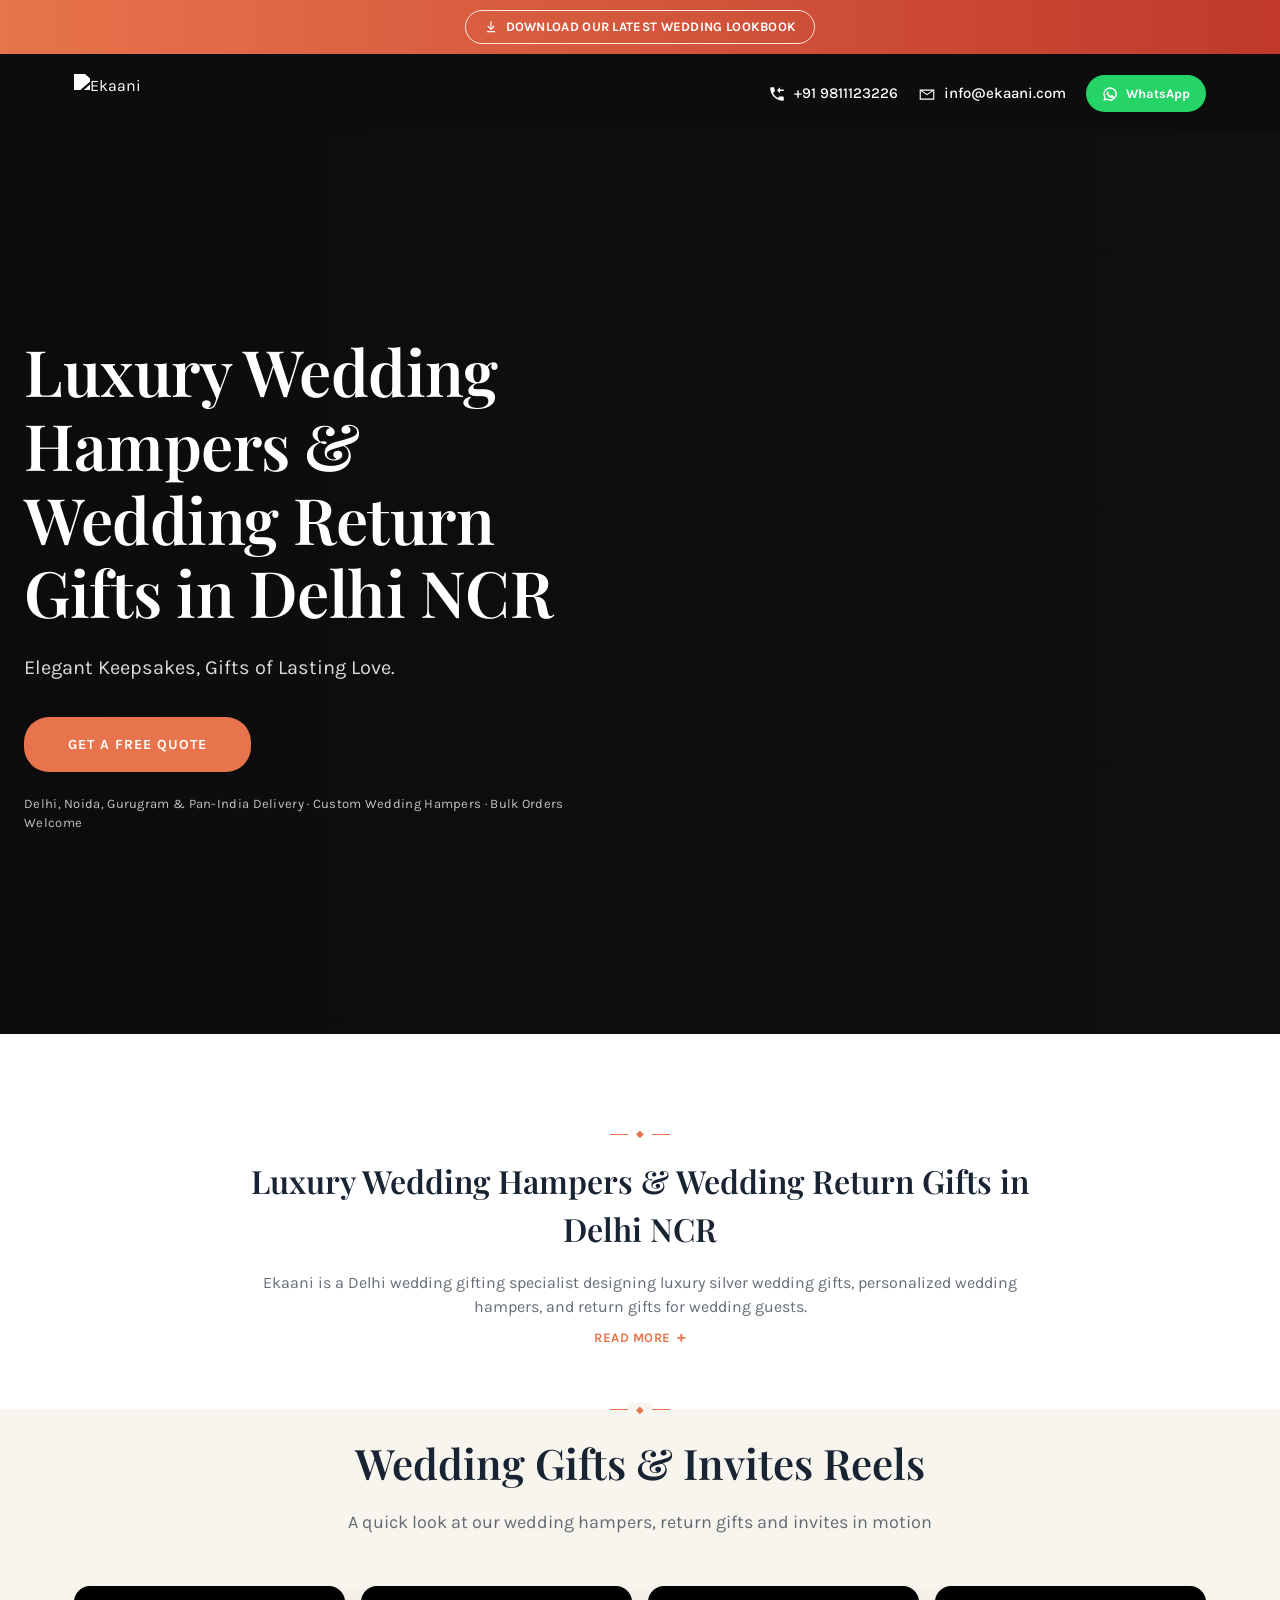
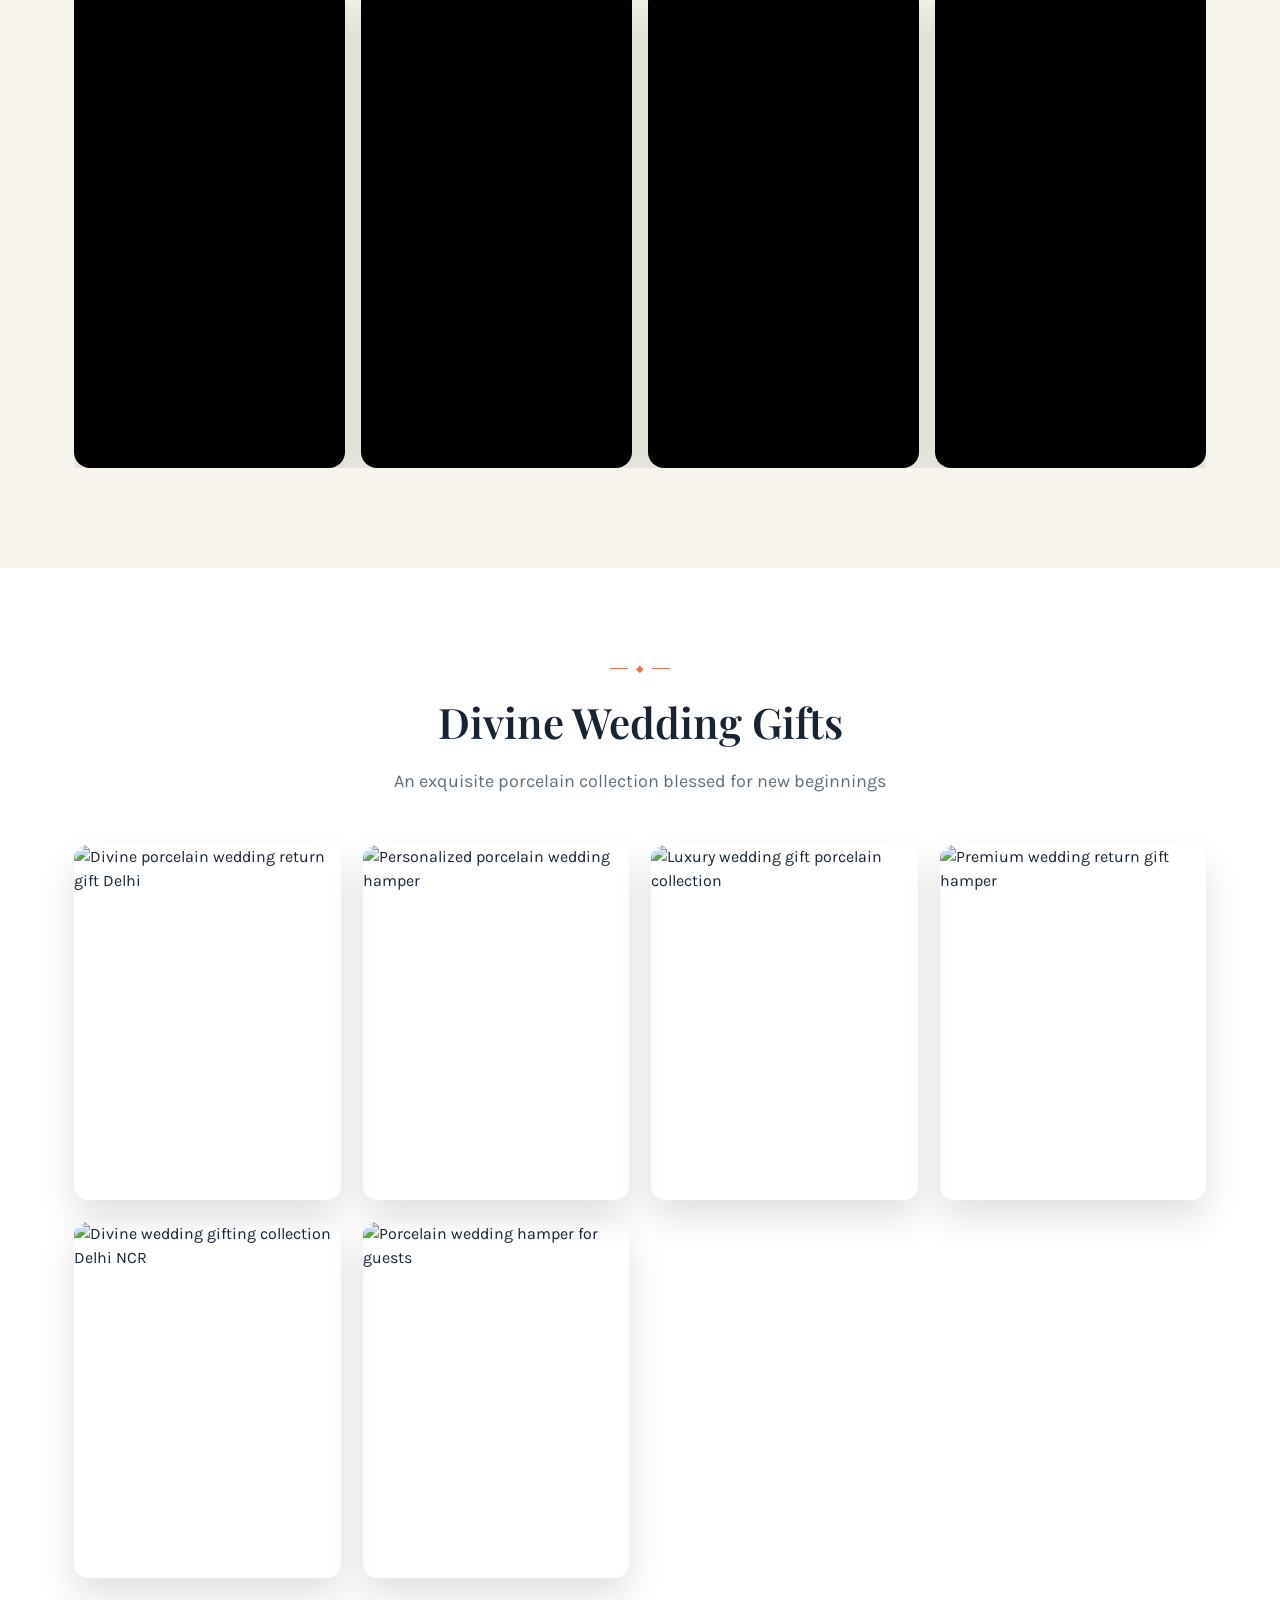
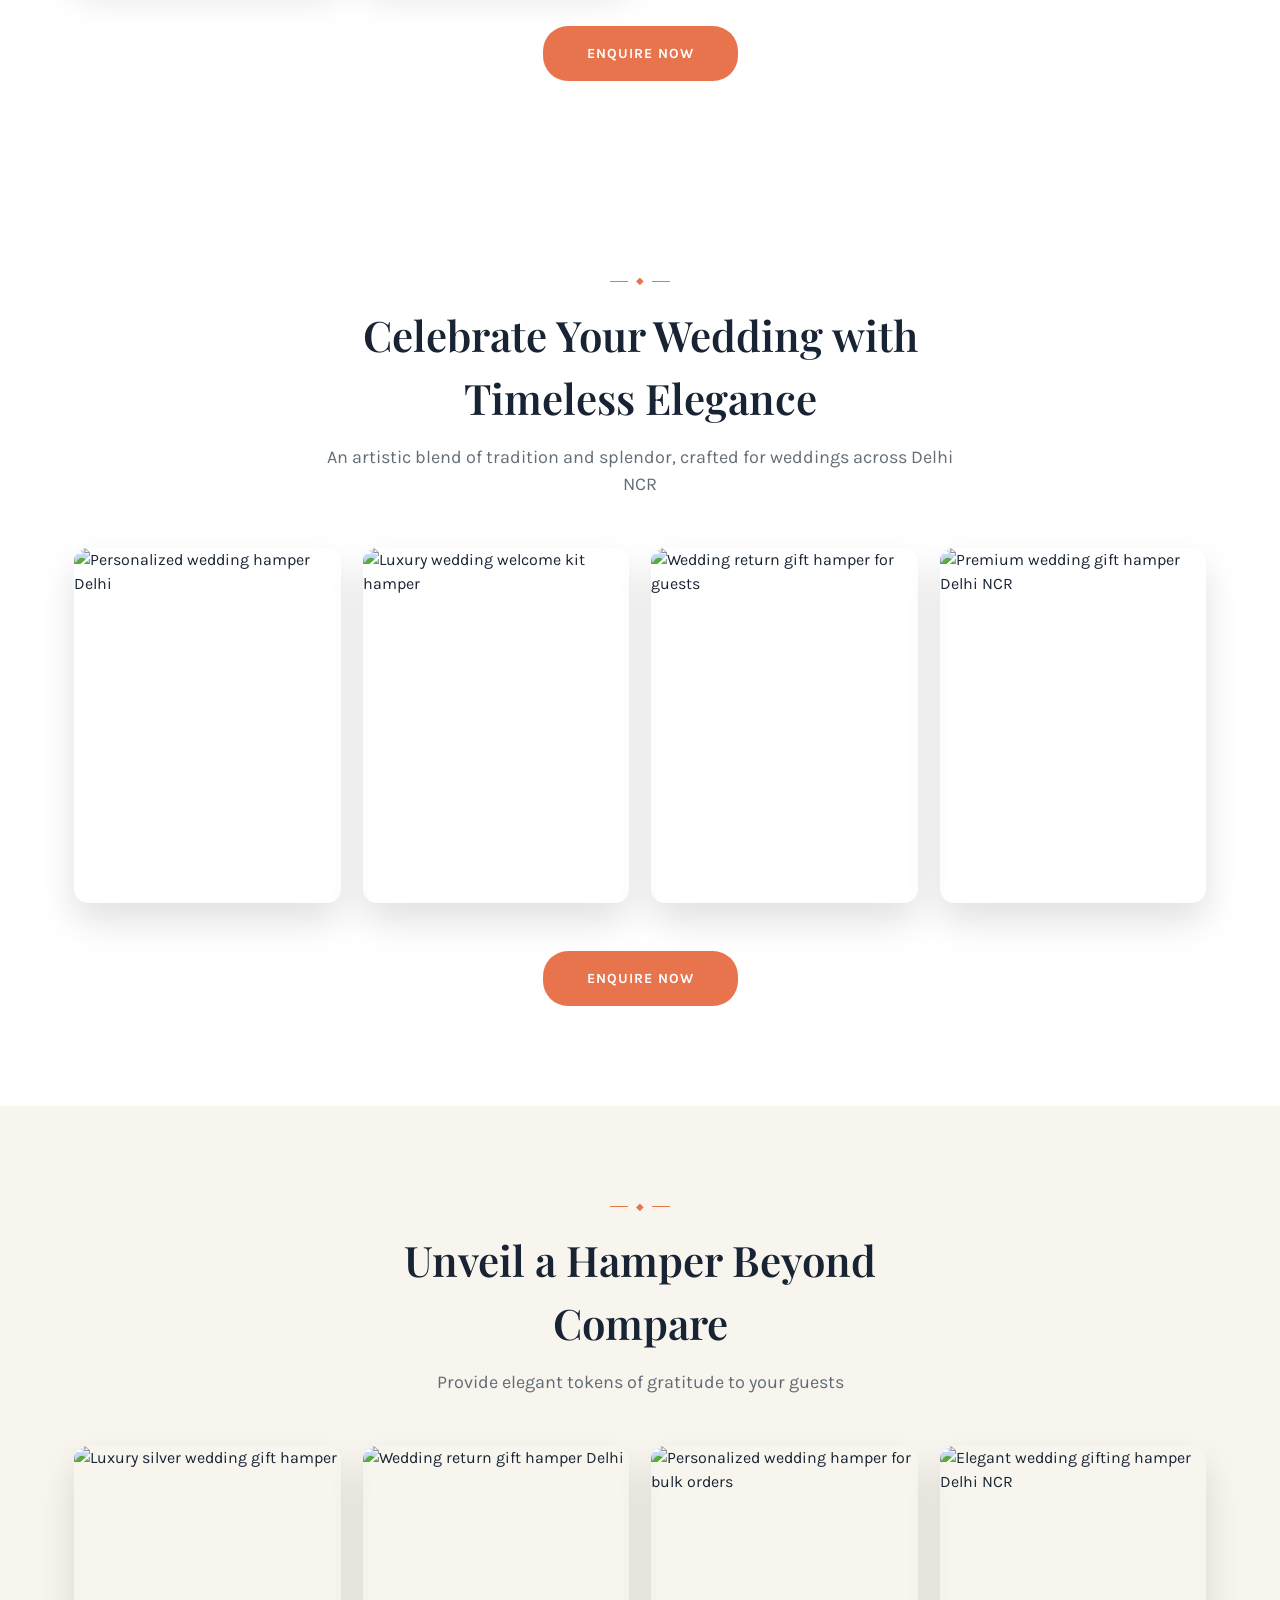
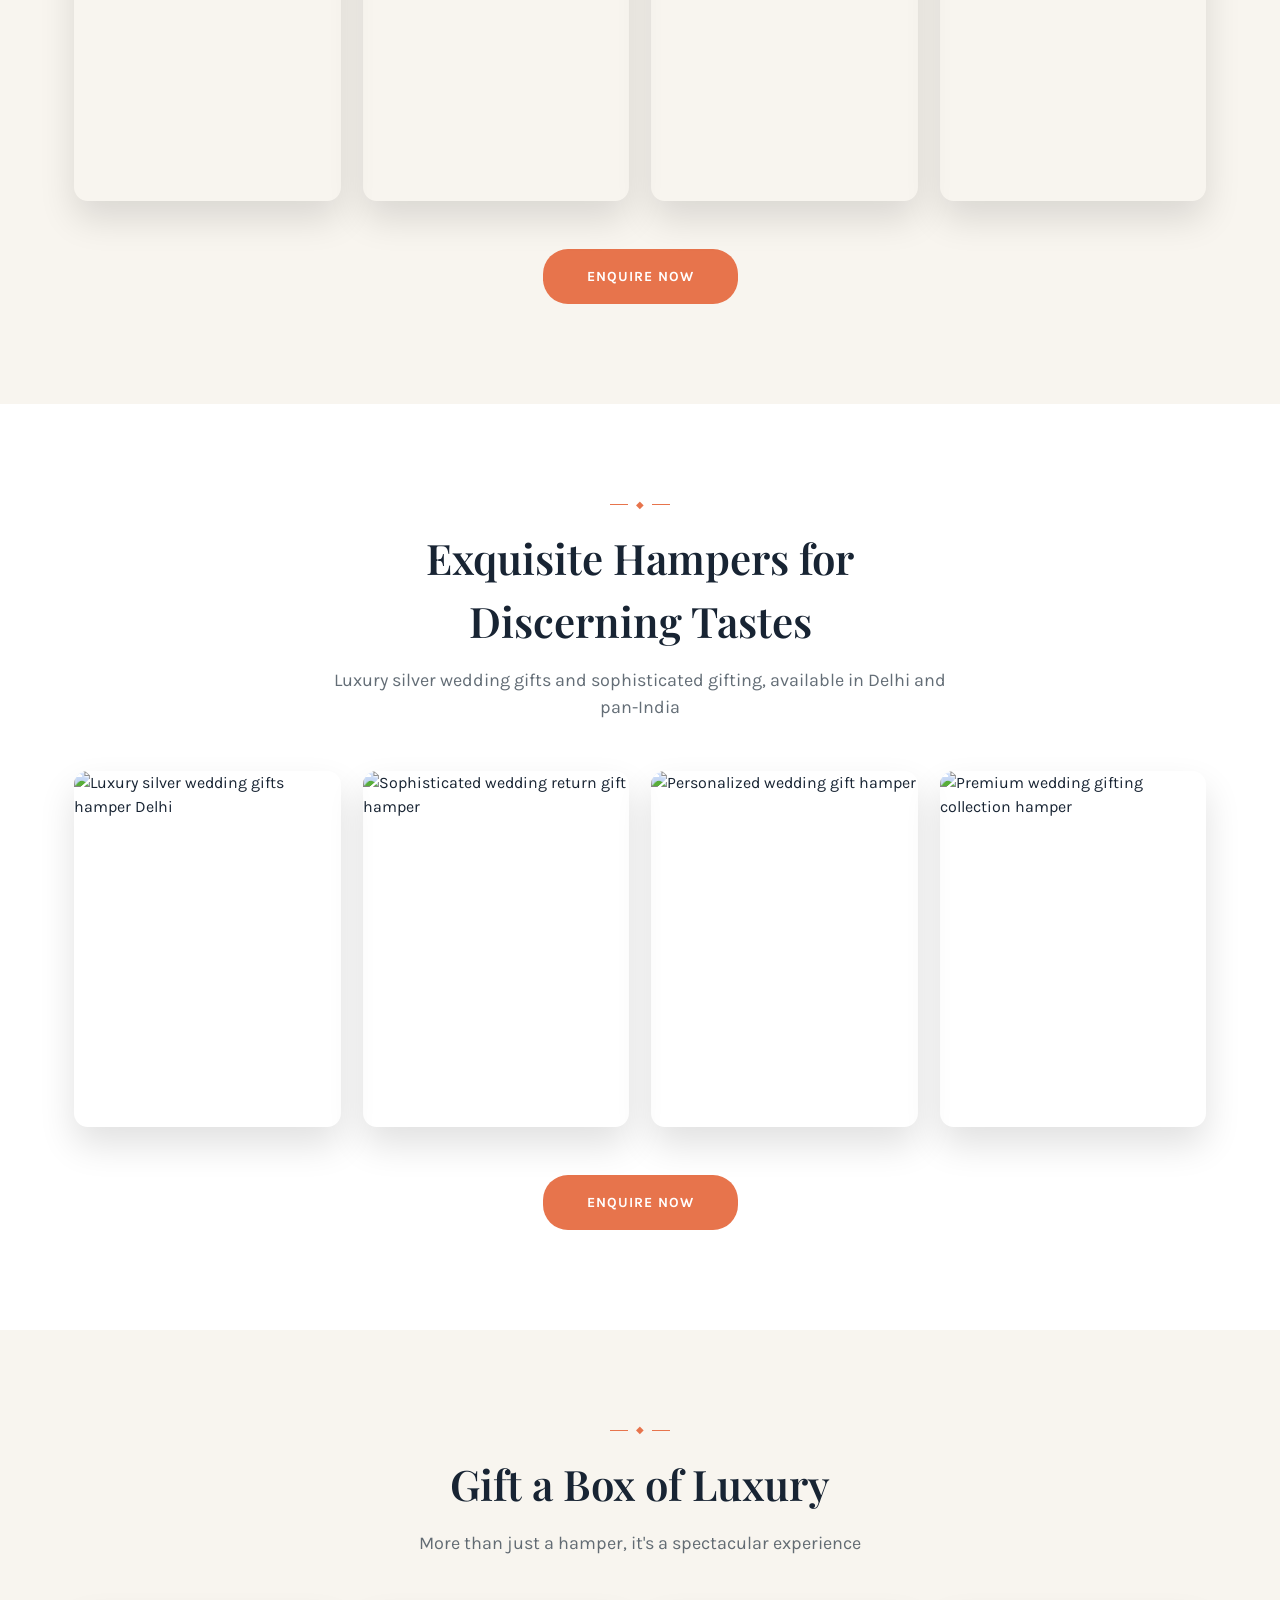
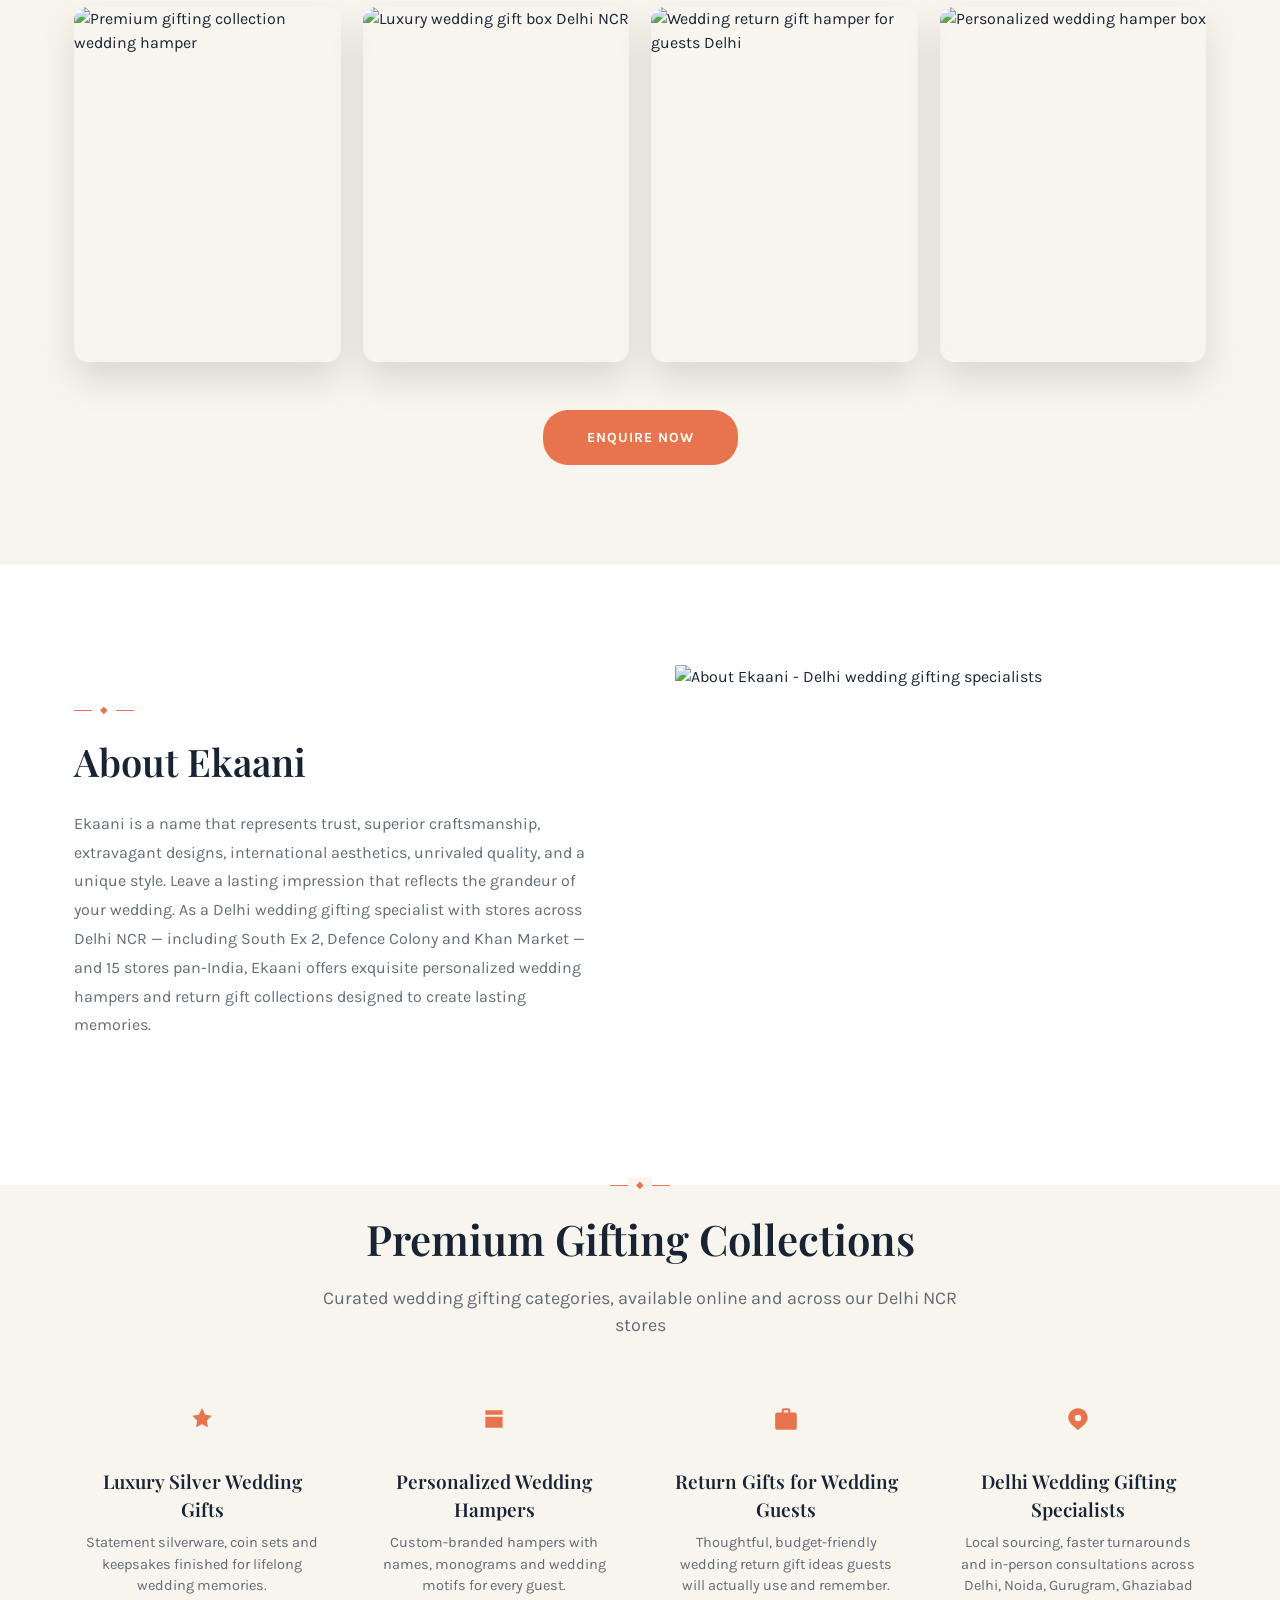
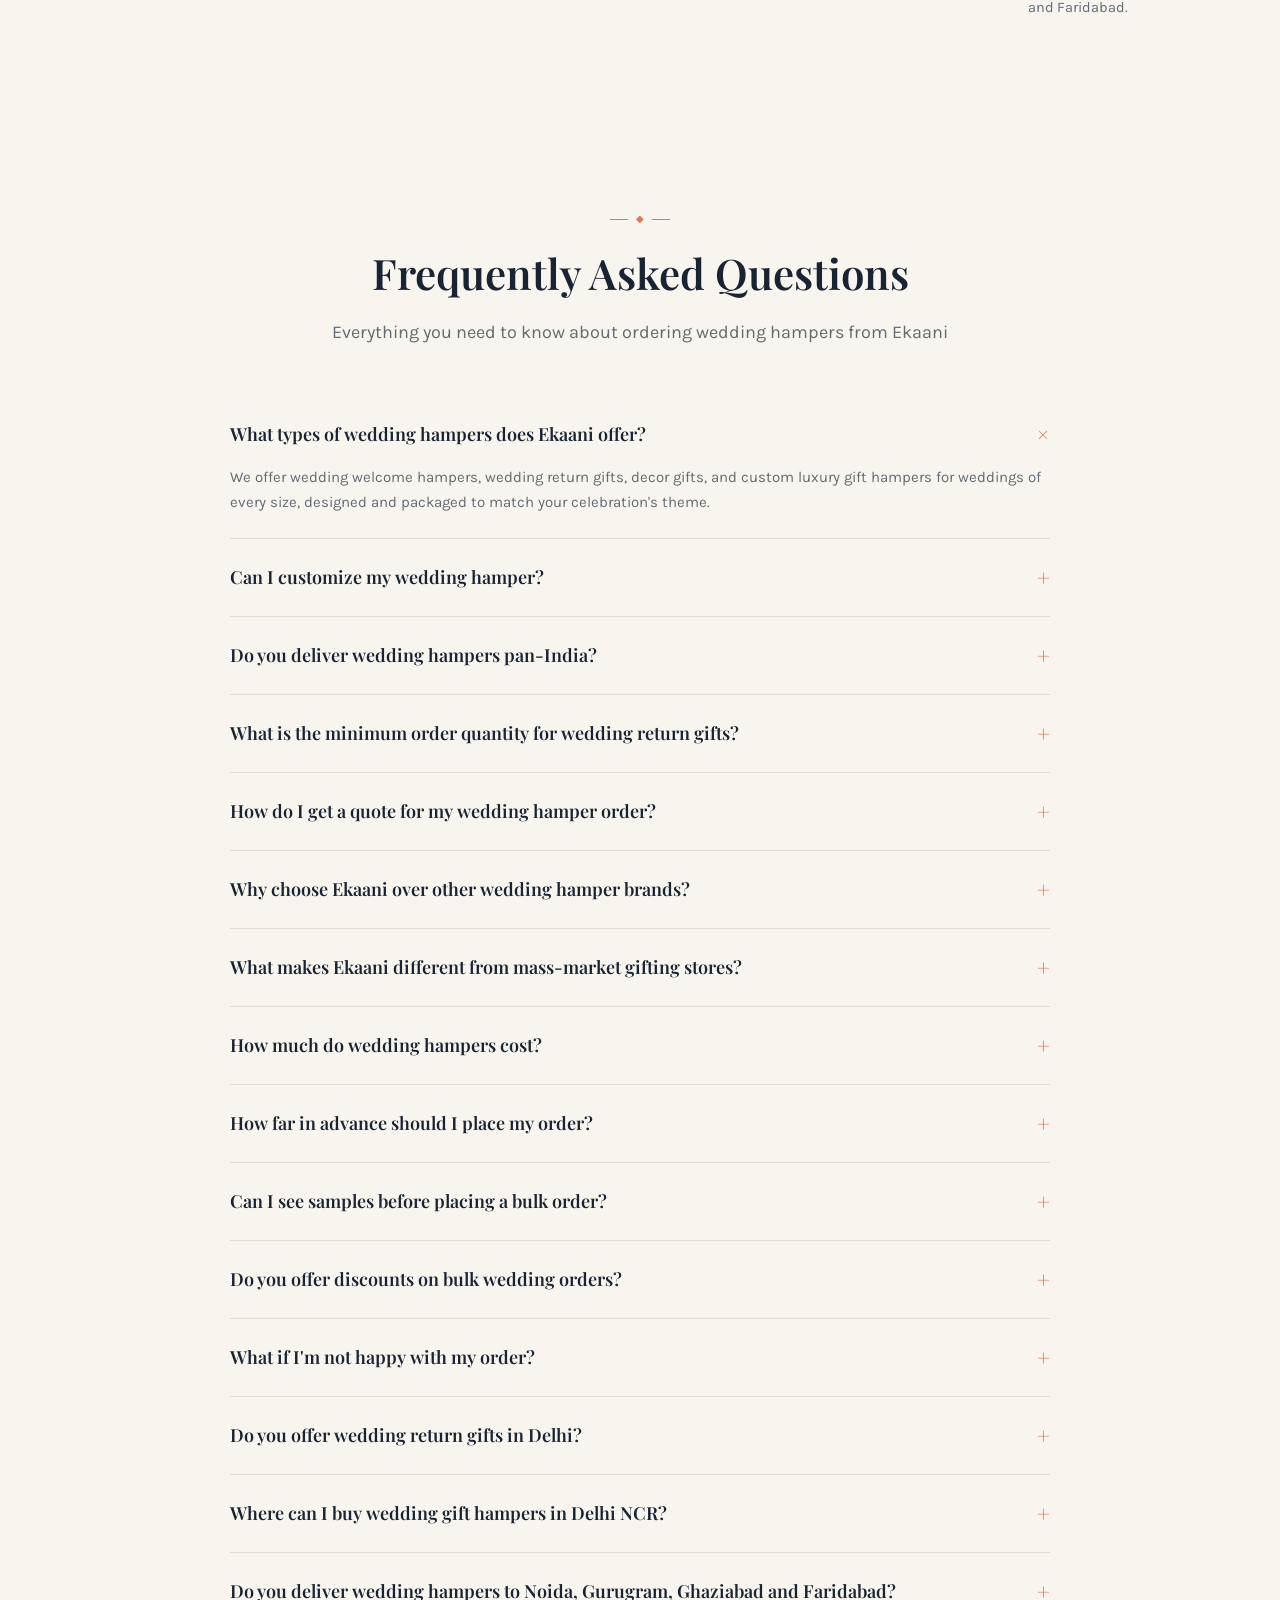
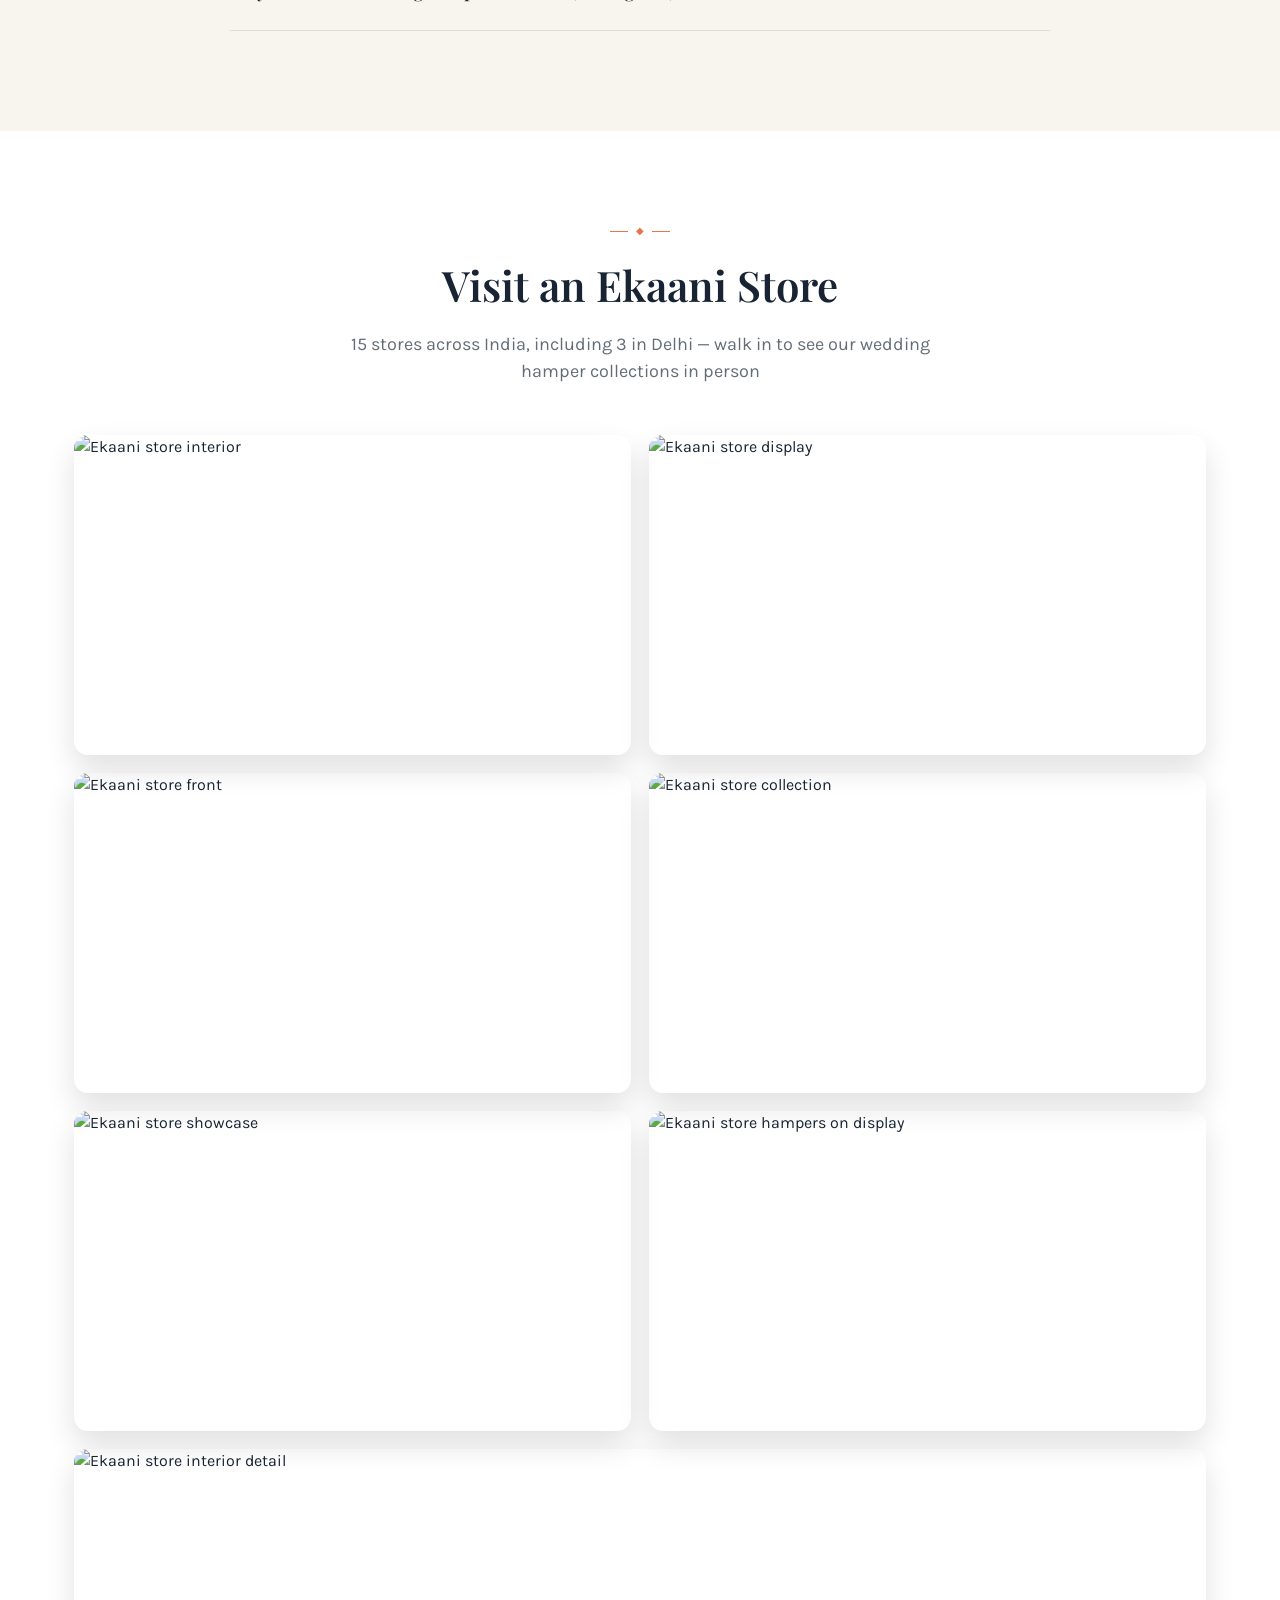
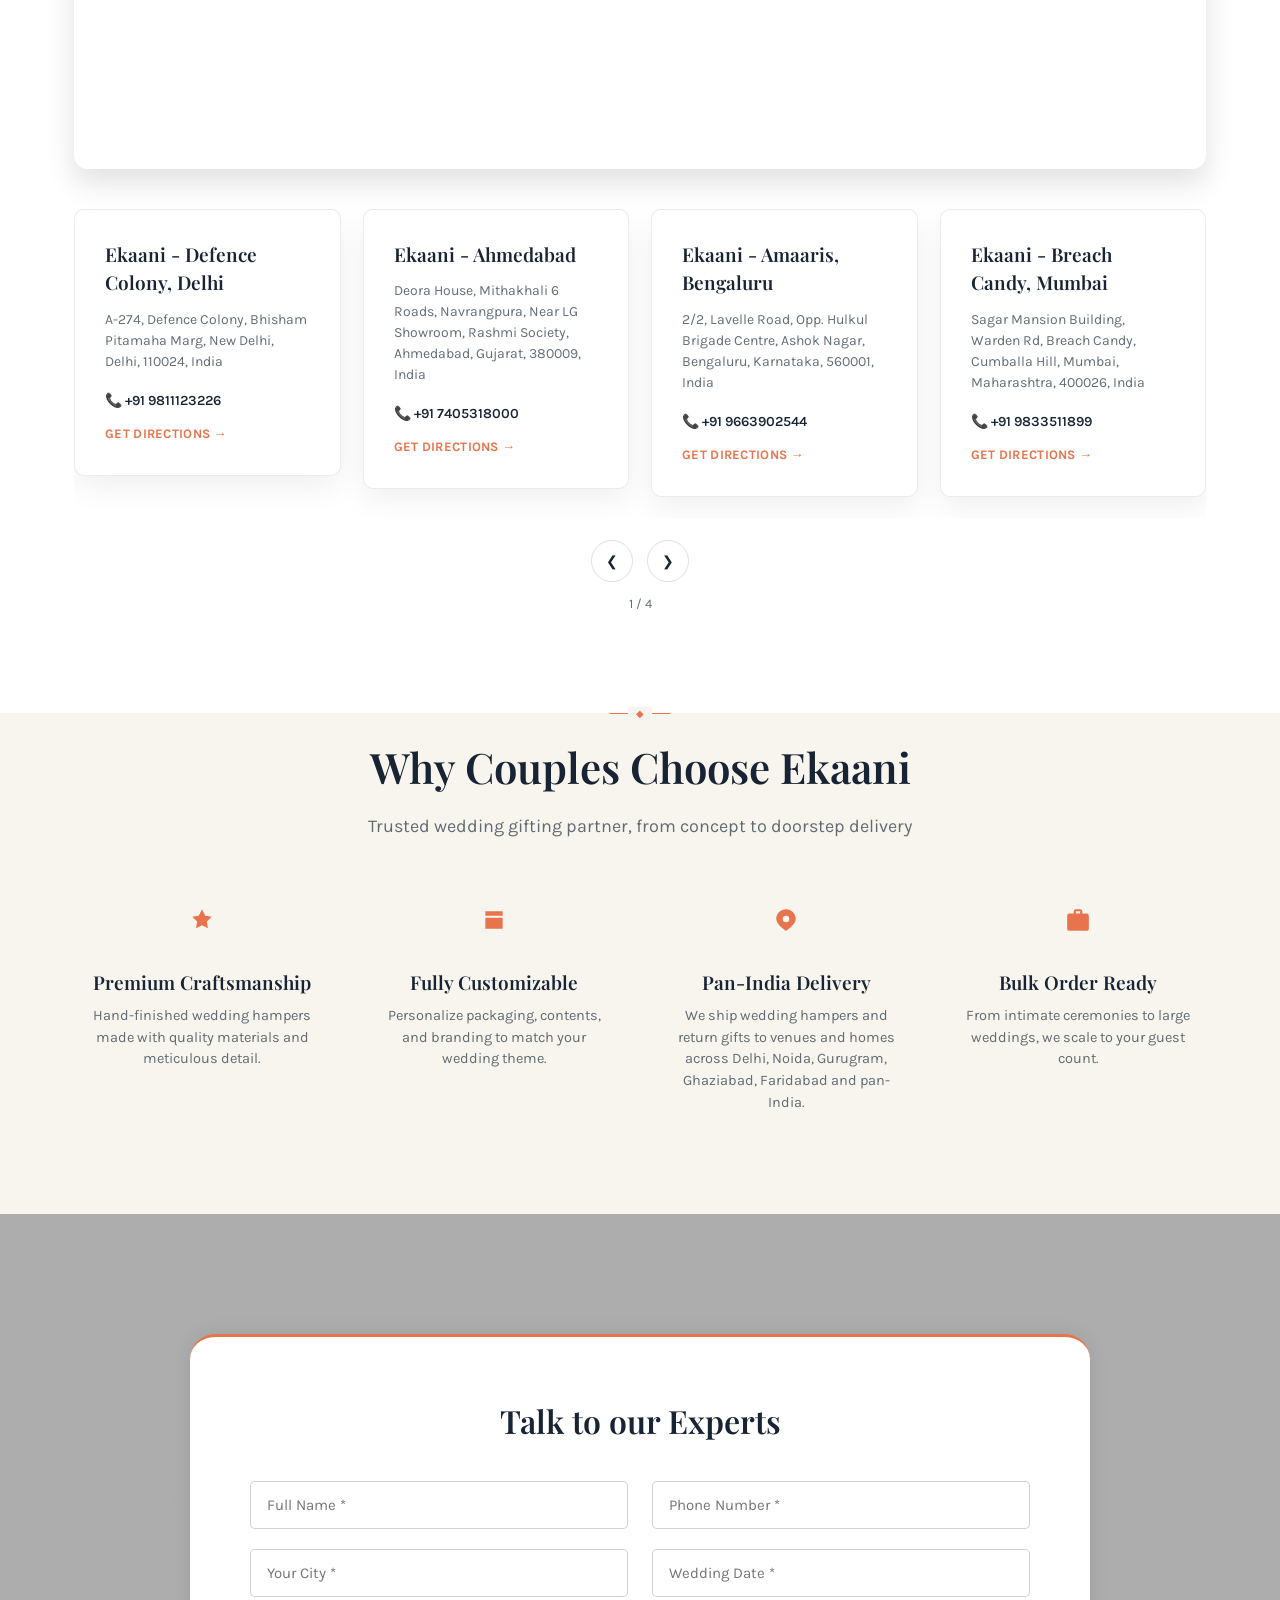
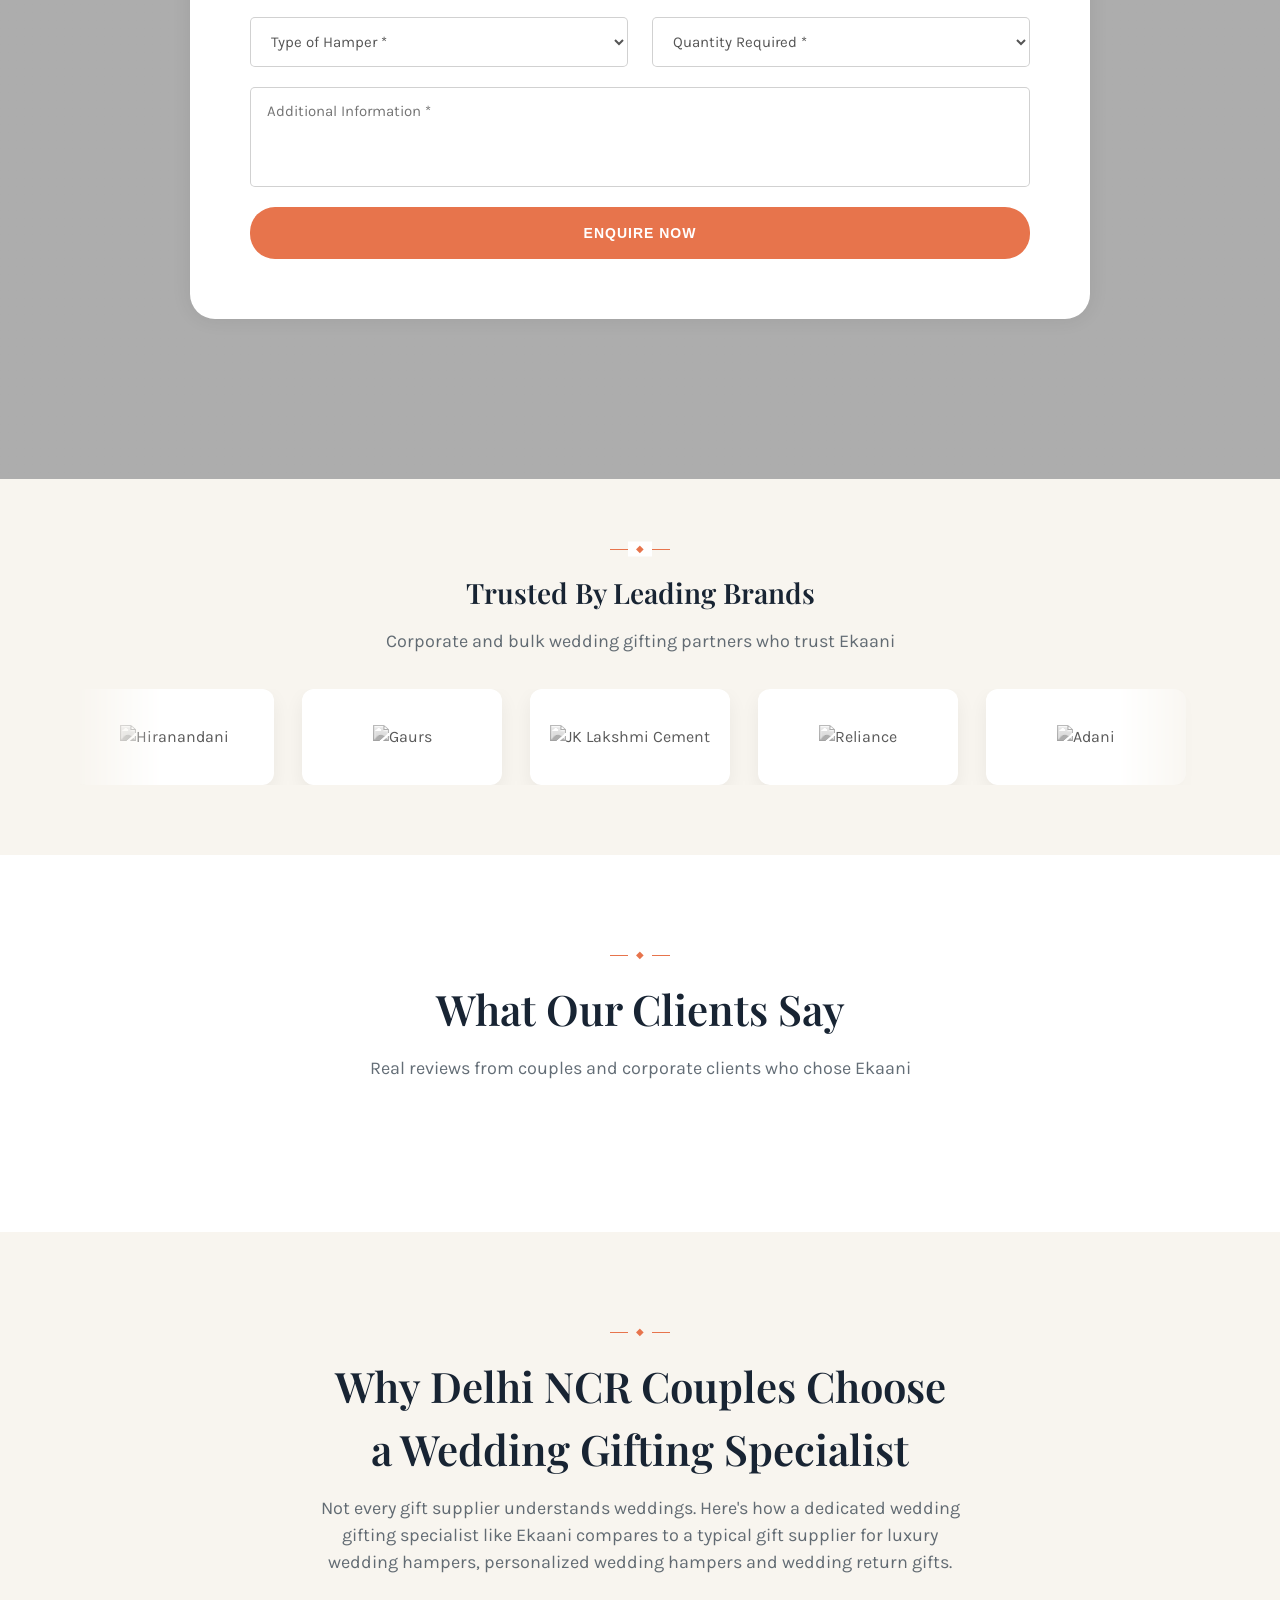
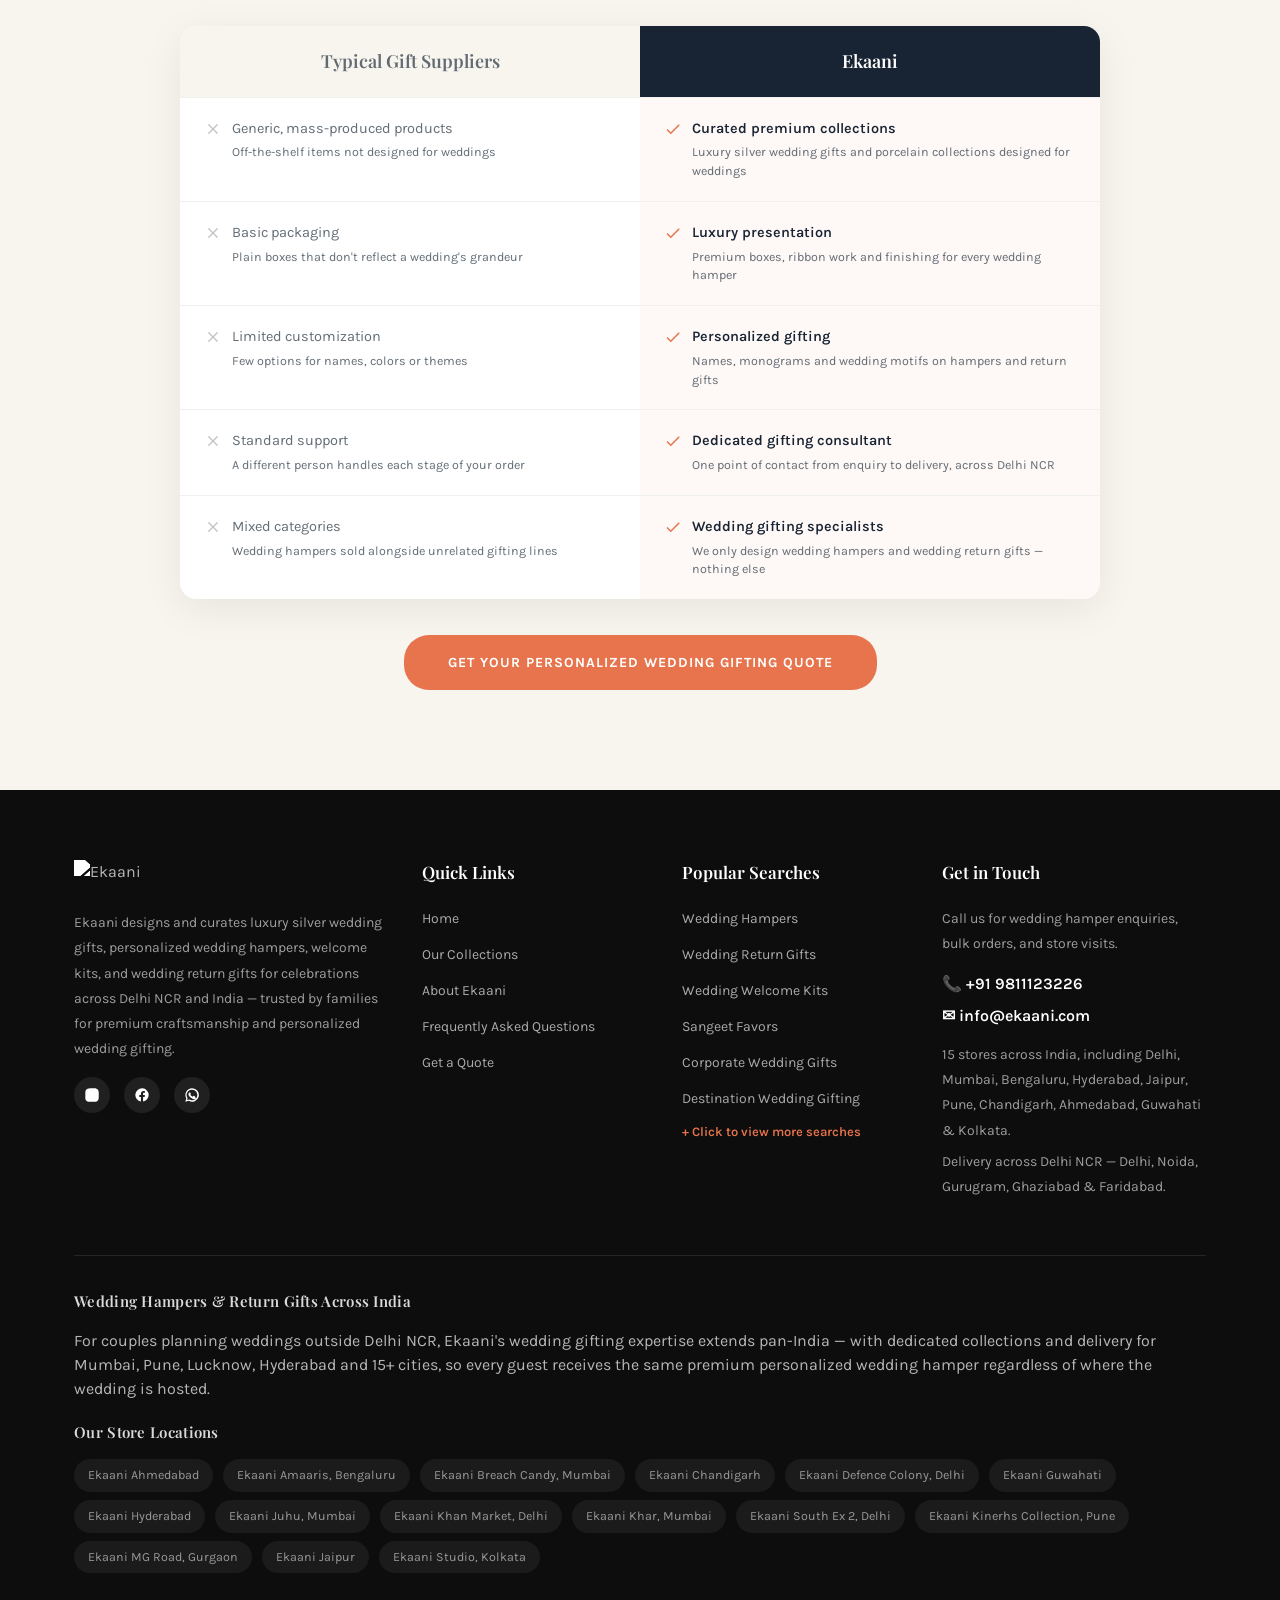
==== commit c06c3f23: "Update index.html" ====
--- a/index.html
+++ b/index.html
@@ -32,8 +32,11 @@
 <meta name="viewport" content="width=device-width,initial-scale=1">
 <title>Wedding Return Gifts & Luxury Wedding Hampers in Delhi NCR | Ekaani</title>
 <meta name="description" content="Ekaani: Delhi wedding gifting specialists. Luxury silver wedding gifts, personalized hampers &amp; wedding return gifts in Delhi, Noida, Gurugram &amp; pan-India.">
-<meta name="keywords" content="wedding return gifts, wedding return gift ideas, wedding gifts in delhi, wedding return gifts in delhi, wedding hampers in noida, wedding gifts in gurugram, wedding return gifts in ghaziabad, wedding gift hampers in faridabad, delhi ncr wedding gifts, return gifts for wedding guests, luxury silver wedding gifts, personalized wedding hampers, engagement return gifts, ring platter for engagement, bridesmaid hamper, housewarming return gifts, silver gift set for wedding">
+<meta name="keywords" content="wedding return gifts, wedding return gift ideas, wedding gifts in delhi, wedding return gifts in delhi, wedding hampers in noida, wedding gifts in gurugram, wedding return gifts in ghaziabad, wedding gift hampers in faridabad, delhi ncr wedding gifts, return gifts for wedding guests, luxury silver wedding gifts, personalized wedding hampers, engagement return gifts, ring platter for engagement, bridesmaid hamper, housewarming return gifts, silver gift set for wedding, wedding return gifts in mumbai, luxury wedding hampers in mumbai, wedding hampers in pune, wedding return gifts in lucknow, wedding hampers in hyderabad, luxury wedding gifts in hyderabad">
+<script src="https://elfsightcdn.com/platform.js" async></script>
 <link rel="preconnect" href="https://fonts.googleapis.com">
+<link rel="preconnect" href="https://cdn.shopify.com">
+<link rel="preconnect" href="https://fb9w59ff2ggwsz4d.public.blob.vercel-storage.com">
 <link href="https://fonts.googleapis.com/css2?family=Playfair+Display:wght@400;600;700&family=Karla:wght@400;500;600;700&display=swap" rel="stylesheet">
 <style>
   :root{
@@ -306,6 +309,44 @@
   .about-img{flex:1;min-width:300px;}
   .about-img img{border-radius:2px;width:100%;height:420px;object-fit:cover;}
 
+  /* READ MORE TOGGLE */
+  .read-more-details{margin-top:6px;text-align:center;}
+  .read-more-details summary{
+    display:inline-flex;align-items:center;gap:6px;
+    cursor:pointer;list-style:none;
+    color:var(--accent);font-weight:700;font-size:13px;
+    letter-spacing:.5px;text-transform:uppercase;
+  }
+  .read-more-details summary::-webkit-details-marker{display:none;}
+  .read-more-details summary::after{content:"+";font-size:16px;transition:transform .25s ease;}
+  .read-more-details[open] summary::after{transform:rotate(45deg);}
+  .read-more-details[open] summary{margin-bottom:12px;}
+  .read-more-details .extra-copy{max-width:780px;margin:0 auto;text-align:center;}
+  .read-more-details .extra-copy p{font-size:16px;color:var(--muted);margin-bottom:12px;}
+
+  /* CITY SEO ACCORDION */
+  .city-seo-grid{
+    max-width:900px;margin:0 auto;
+    display:grid;grid-template-columns:1fr;gap:0;
+  }
+  .city-seo-item{
+    border-bottom:1px solid rgba(0,0,0,0.1);
+    padding:22px 0;
+  }
+  .city-seo-item summary{
+    font-family:"Playfair Display",serif;
+    font-size:19px;font-weight:600;
+    cursor:pointer;list-style:none;
+    display:flex;justify-content:space-between;align-items:center;gap:12px;
+  }
+  .city-seo-item summary::-webkit-details-marker{display:none;}
+  .city-seo-item summary::after{
+    content:"+";font-size:22px;color:var(--accent);
+    flex-shrink:0;transition:transform .25s ease;
+  }
+  .city-seo-item[open] summary::after{transform:rotate(45deg);}
+  .city-seo-item p{margin-top:14px;font-size:15px;color:var(--muted);line-height:1.7;}
+
   /* FAQ */
   .faq-list{max-width:820px;margin:0 auto;}
   .faq-item{
@@ -358,6 +399,23 @@
     .store-gallery img{height:320px;}
     .store-gallery img:last-child{height:320px;}
   }
+
+  /* REELS - 1 per view on mobile, auto-slide */
+  .reels-wrap{overflow:hidden;}
+  .reels-track{
+    display:flex;
+    gap:16px;
+    transition:transform 0.6s ease;
+  }
+  .reel-slide{
+    flex:0 0 100%;
+    border-radius:16px;
+    overflow:hidden;
+    aspect-ratio:9/16;
+    background:#000;
+    box-shadow:0 18px 36px rgba(0,0,0,0.12);
+  }
+  .reel-slide video{width:100%;height:100%;object-fit:cover;display:block;}
 
   /* STORE LOCATIONS - scroll-snap slider, 1 per view */
   .loc-slider-wrap{position:relative;max-width:520px;margin:0 auto;}
@@ -854,6 +912,9 @@
     .loc-scroller{gap:22px;}
     .loc-slide{flex:0 0 calc(25% - 16.5px);padding:0;}
     .loc-card{min-height:260px;}
+
+    /* DESKTOP: REELS 4 PER SLIDE */
+    .reel-slide{flex:0 0 calc(25% - 12px);}
   }
 </style>
 <script type="application/ld+json">
@@ -1035,7 +1096,7 @@
 <header id="top">
   <div class="container header-inner">
     <div class="logo">
-      <img src="https://cdn.shopify.com/s/files/1/0748/5014/0446/files/Layer_x0020_1_83f4e6f8-cf11-4a6c-9d21-9bb72e6775d8.svg?v=1683268225" alt="Ekaani">
+      <img src="https://cdn.shopify.com/s/files/1/0748/5014/0446/files/Layer_x0020_1_83f4e6f8-cf11-4a6c-9d21-9bb72e6775d8.svg?v=1683268225" alt="Ekaani" loading="eager" fetchpriority="high" decoding="async">
     </div>
     <div class="contact-links">
       <a href="tel:+919811123226">
@@ -1056,7 +1117,7 @@
 
 <!-- HERO -->
 <section class="hero">
-  <video id="heroVideo" autoplay muted loop playsinline>
+  <video id="heroVideo" autoplay muted loop playsinline preload="auto" fetchpriority="high">
     <source src="https://fb9w59ff2ggwsz4d.public.blob.vercel-storage.com/video/STORE%20VIDEO%20%28HORIZONTAL%29%20%281%29%20%281%29%20%281%29%20%281%29%20%281%29%20%281%29.mp4" type="video/mp4">
   </video>
   <div class="hero-content">
@@ -1073,7 +1134,166 @@
     <div class="intro-copy">
       <div class="eyebrow-rule"></div>
       <h2 style="font-family:'Playfair Display',serif;font-weight:600;font-size:32px;margin-bottom:18px;">Luxury Wedding Hampers &amp; Wedding Return Gifts in Delhi NCR</h2>
-      <p>Ekaani is a Delhi wedding gifting specialist designing luxury silver wedding gifts, personalized wedding hampers, and return gifts for wedding guests — blending traditional craftsmanship with contemporary design for welcome kits, sangeet favors, and premium gifting collections. From our stores across Delhi, Defence Colony and Khan Market, we serve intimate ceremonies and destination weddings alike, with delivery across Delhi NCR — including Noida, Gurugram, Ghaziabad and Faridabad — and bulk orders of 500+ pan-India.</p>
+      <p>Ekaani is a Delhi wedding gifting specialist designing luxury silver wedding gifts, personalized wedding hampers, and return gifts for wedding guests.</p>
+
+      <details class="read-more-details">
+        <summary>Read More</summary>
+        <div class="extra-copy">
+          <p>Blending traditional craftsmanship with contemporary design for welcome kits, sangeet favors, and premium gifting collections, Ekaani serves clients from stores across Delhi, Defence Colony and Khan Market. We serve intimate ceremonies and destination weddings alike, with delivery across Delhi NCR — including Noida, Gurugram, Ghaziabad and Faridabad — and bulk orders of 500+ pan-India.</p>
+          <p>Every Ekaani wedding hamper is designed as a keepsake, not a throwaway favor — from engraved silver gift sets and ring platters for engagement ceremonies to bridesmaid hampers and housewarming return gifts for post-wedding celebrations. Our Delhi NCR clients can visit our Defence Colony, Khan Market and South Ex 2 stores for in-person consultations, fabric and finish samples, and same-week production on urgent orders.</p>
+        </div>
+      </details>
+    </div>
+  </div>
+</section>
+
+<!-- REELS -->
+<section class="section alt" style="padding-top:0;">
+  <div class="container">
+    <div class="section-head">
+      <div class="eyebrow-rule"></div>
+      <h2>Wedding Gifts &amp; Invites Reels</h2>
+      <p>A quick look at our wedding hampers, return gifts and invites in motion</p>
+    </div>
+    <div class="reels-wrap">
+      <div class="reels-track" id="reelsTrack">
+        <div class="reel-slide"><video src="https://cdn.shopify.com/videos/c/o/v/82601e9feebd4c75a84505d25e70c612.mp4" muted autoplay loop playsinline preload="metadata"></video></div>
+        <div class="reel-slide"><video src="https://cdn.shopify.com/videos/c/o/v/cb0dad0e729647a1a53e46bb725084d0.mp4" muted autoplay loop playsinline preload="metadata"></video></div>
+        <div class="reel-slide"><video src="https://cdn.shopify.com/videos/c/o/v/df1a10790052492489392cc4228a8f40.mp4" muted autoplay loop playsinline preload="metadata"></video></div>
+        <div class="reel-slide"><video src="https://cdn.shopify.com/videos/c/o/v/9b7607f5680b48e3b12a3c71ebd8476c.mp4" muted autoplay loop playsinline preload="metadata"></video></div>
+        <div class="reel-slide"><video src="https://cdn.shopify.com/videos/c/o/v/407efcfa56c34d829d929a61b0e825bb.mp4" muted autoplay loop playsinline preload="metadata"></video></div>
+      </div>
+    </div>
+  </div>
+</section>
+
+<!-- DIVINE WEDDING GIFTS -->
+<section class="section">
+  <div class="container">
+    <div class="section-head">
+      <div class="eyebrow-rule"></div>
+      <h2>Divine Wedding Gifts</h2>
+      <p>An exquisite porcelain collection blessed for new beginnings</p>
+    </div>
+    <div class="slider">
+      <div class="slider-track">
+        <div class="slide"><img src="https://fb9w59ff2ggwsz4d.public.blob.vercel-storage.com/Ekaani%20Porcelain%20Divine%20Collection%2002-06-2026-images-1.jpg" alt="Divine porcelain wedding return gift Delhi" loading="eager" fetchpriority="high" decoding="async"></div>
+        <div class="slide"><img src="https://fb9w59ff2ggwsz4d.public.blob.vercel-storage.com/Divine%202/Ekaani%20Porcelain%20Divine%20Collection%2002-06-2026-images-2.jpg" alt="Personalized porcelain wedding hamper" loading="lazy" decoding="async"></div>
+        <div class="slide"><img src="https://fb9w59ff2ggwsz4d.public.blob.vercel-storage.com/Divine%202/Ekaani%20Porcelain%20Divine%20Collection%2002-06-2026-images-3.jpg" alt="Luxury wedding gift porcelain collection" loading="lazy" decoding="async"></div>
+        <div class="slide"><img src="https://fb9w59ff2ggwsz4d.public.blob.vercel-storage.com/Divine%202/Ekaani%20Porcelain%20Divine%20Collection%2002-06-2026-images-4.jpg" alt="Premium wedding return gift hamper" loading="lazy" decoding="async"></div>
+        <div class="slide"><img src="https://fb9w59ff2ggwsz4d.public.blob.vercel-storage.com/Ekaani%20Porcelain%20Divine%20Collection%2002-06-2026-images-2.jpg" alt="Divine wedding gifting collection Delhi NCR" loading="lazy" decoding="async"></div>
+        <div class="slide"><img src="https://fb9w59ff2ggwsz4d.public.blob.vercel-storage.com/Ekaani%20Porcelain%20Divine%20Collection%2002-06-2026-images-3.jpg" alt="Porcelain wedding hamper for guests" loading="lazy" decoding="async"></div>
+      </div>
+      <button class="slider-arrow prev" aria-label="Previous">&#10094;</button>
+      <button class="slider-arrow next" aria-label="Next">&#10095;</button>
+      <div class="slider-dots"></div>
+    </div>
+    <div class="cta-center"><a href="#form" class="btn">Enquire Now</a></div>
+  </div>
+</section>
+
+<!-- SECTION 1 -->
+<section class="section">
+  <div class="container">
+    <div class="section-head">
+      <div class="eyebrow-rule"></div>
+      <h2>Celebrate Your Wedding with Timeless Elegance</h2>
+      <p>An artistic blend of tradition and splendor, crafted for weddings across Delhi NCR</p>
+    </div>
+    <div class="slider">
+      <div class="slider-track">
+        <div class="slide"><img src="https://cdn.shopify.com/s/files/1/0748/5014/0446/files/01_26.jpg?v=1783925416" alt="Personalized wedding hamper Delhi" loading="lazy" decoding="async"></div>
+        <div class="slide"><img src="https://cdn.shopify.com/s/files/1/0748/5014/0446/files/8_4fb44446-727e-4047-936d-84142d2d4910.jpg?v=1783925440" alt="Luxury wedding welcome kit hamper" loading="lazy" decoding="async"></div>
+        <div class="slide"><img src="https://cdn.shopify.com/s/files/1/0748/5014/0446/files/17_910675b3-4f75-41d3-a9df-60a731c9963d.jpg?v=1783925440" alt="Wedding return gift hamper for guests" loading="lazy" decoding="async"></div>
+        <div class="slide"><img src="https://cdn.shopify.com/s/files/1/0748/5014/0446/files/03_3098a52e-92a9-480b-ba01-5bf300b9d69d.jpg?v=1784360459" alt="Premium wedding gift hamper Delhi NCR" loading="lazy" decoding="async"></div>
+      </div>
+      <button class="slider-arrow prev" aria-label="Previous">&#10094;</button>
+      <button class="slider-arrow next" aria-label="Next">&#10095;</button>
+      <div class="slider-dots"></div>
+    </div>
+    <div class="cta-center"><a href="#form" class="btn">Enquire Now</a></div>
+  </div>
+</section>
+
+<!-- SECTION 2 -->
+<section class="section alt">
+  <div class="container">
+    <div class="section-head">
+      <div class="eyebrow-rule"></div>
+      <h2>Unveil a Hamper Beyond Compare</h2>
+      <p>Provide elegant tokens of gratitude to your guests</p>
+    </div>
+    <div class="slider">
+      <div class="slider-track">
+        <div class="slide"><img src="https://cdn.shopify.com/s/files/1/0748/5014/0446/files/14-38.jpg?v=1784361188" alt="Luxury silver wedding gift hamper" loading="lazy" decoding="async"></div>
+        <div class="slide"><img src="https://cdn.shopify.com/s/files/1/0748/5014/0446/files/17_910675b3-4f75-41d3-a9df-60a731c9963d.jpg?v=1783925440" alt="Wedding return gift hamper Delhi" loading="lazy" decoding="async"></div>
+        <div class="slide"><img src="https://cdn.shopify.com/s/files/1/0748/5014/0446/files/8_4fb44446-727e-4047-936d-84142d2d4910.jpg?v=1783925440" alt="Personalized wedding hamper for bulk orders" loading="lazy" decoding="async"></div>
+        <div class="slide"><img src="https://cdn.shopify.com/s/files/1/0748/5014/0446/files/01_26.jpg?v=1783925416" alt="Elegant wedding gifting hamper Delhi NCR" loading="lazy" decoding="async"></div>
+      </div>
+      <button class="slider-arrow prev" aria-label="Previous">&#10094;</button>
+      <button class="slider-arrow next" aria-label="Next">&#10095;</button>
+      <div class="slider-dots"></div>
+    </div>
+    <div class="cta-center"><a href="#form" class="btn">Enquire Now</a></div>
+  </div>
+</section>
+
+<!-- SECTION 3 -->
+<section class="section">
+  <div class="container">
+    <div class="section-head">
+      <div class="eyebrow-rule"></div>
+      <h2>Exquisite Hampers for Discerning Tastes</h2>
+      <p>Luxury silver wedding gifts and sophisticated gifting, available in Delhi and pan-India</p>
+    </div>
+    <div class="slider">
+      <div class="slider-track">
+        <div class="slide"><img src="https://cdn.shopify.com/s/files/1/0748/5014/0446/files/03_3098a52e-92a9-480b-ba01-5bf300b9d69d.jpg?v=1784360459" alt="Luxury silver wedding gifts hamper Delhi" loading="lazy" decoding="async"></div>
+        <div class="slide"><img src="https://cdn.shopify.com/s/files/1/0748/5014/0446/files/14-38.jpg?v=1784361188" alt="Sophisticated wedding return gift hamper" loading="lazy" decoding="async"></div>
+        <div class="slide"><img src="https://cdn.shopify.com/s/files/1/0748/5014/0446/files/01_26.jpg?v=1783925416" alt="Personalized wedding gift hamper" loading="lazy" decoding="async"></div>
+        <div class="slide"><img src="https://cdn.shopify.com/s/files/1/0748/5014/0446/files/8_4fb44446-727e-4047-936d-84142d2d4910.jpg?v=1783925440" alt="Premium wedding gifting collection hamper" loading="lazy" decoding="async"></div>
+      </div>
+      <button class="slider-arrow prev" aria-label="Previous">&#10094;</button>
+      <button class="slider-arrow next" aria-label="Next">&#10095;</button>
+      <div class="slider-dots"></div>
+    </div>
+    <div class="cta-center"><a href="#form" class="btn">Enquire Now</a></div>
+  </div>
+</section>
+
+<!-- SECTION 4 -->
+<section class="section alt">
+  <div class="container">
+    <div class="section-head">
+      <div class="eyebrow-rule"></div>
+      <h2>Gift a Box of Luxury</h2>
+      <p>More than just a hamper, it's a spectacular experience</p>
+    </div>
+    <div class="slider">
+      <div class="slider-track">
+        <div class="slide"><img src="https://cdn.shopify.com/s/files/1/0748/5014/0446/files/17_910675b3-4f75-41d3-a9df-60a731c9963d.jpg?v=1783925440" alt="Premium gifting collection wedding hamper" loading="lazy" decoding="async"></div>
+        <div class="slide"><img src="https://cdn.shopify.com/s/files/1/0748/5014/0446/files/03_3098a52e-92a9-480b-ba01-5bf300b9d69d.jpg?v=1784360459" alt="Luxury wedding gift box Delhi NCR" loading="lazy" decoding="async"></div>
+        <div class="slide"><img src="https://cdn.shopify.com/s/files/1/0748/5014/0446/files/14-38.jpg?v=1784361188" alt="Wedding return gift hamper for guests Delhi" loading="lazy" decoding="async"></div>
+        <div class="slide"><img src="https://cdn.shopify.com/s/files/1/0748/5014/0446/files/01_26.jpg?v=1783925416" alt="Personalized wedding hamper box" loading="lazy" decoding="async"></div>
+      </div>
+      <button class="slider-arrow prev" aria-label="Previous">&#10094;</button>
+      <button class="slider-arrow next" aria-label="Next">&#10095;</button>
+      <div class="slider-dots"></div>
+    </div>
+    <div class="cta-center"><a href="#form" class="btn">Enquire Now</a></div>
+  </div>
+</section>
+
+<!-- ABOUT -->
+<section class="section">
+  <div class="container about">
+    <div class="about-text">
+      <div class="eyebrow-rule" style="margin-left:0"></div>
+      <h2>About Ekaani</h2>
+      <p>Ekaani is a name that represents trust, superior craftsmanship, extravagant designs, international aesthetics, unrivaled quality, and a unique style. Leave a lasting impression that reflects the grandeur of your wedding. As a Delhi wedding gifting specialist with stores across Delhi NCR — including South Ex 2, Defence Colony and Khan Market — and 15 stores pan-India, Ekaani offers exquisite personalized wedding hampers and return gift collections designed to create lasting memories.</p>
+    </div>
+    <div class="about-img">
+      <img src="https://fb9w59ff2ggwsz4d.public.blob.vercel-storage.com/9%20%284%29.jpg" alt="About Ekaani - Delhi wedding gifting specialists" loading="lazy" decoding="async">
     </div>
   </div>
 </section>
@@ -1107,137 +1327,6 @@
         <h3>Delhi Wedding Gifting Specialists</h3>
         <p>Local sourcing, faster turnarounds and in-person consultations across Delhi, Noida, Gurugram, Ghaziabad and Faridabad.</p>
       </div>
-    </div>
-  </div>
-</section>
-
-<!-- DIVINE WEDDING GIFTS -->
-<section class="section">
-  <div class="container">
-    <div class="section-head">
-      <div class="eyebrow-rule"></div>
-      <h2>Divine Wedding Gifts</h2>
-      <p>An exquisite porcelain collection blessed for new beginnings</p>
-    </div>
-    <div class="slider">
-      <div class="slider-track">
-        <div class="slide"><img src="https://fb9w59ff2ggwsz4d.public.blob.vercel-storage.com/Ekaani%20Porcelain%20Divine%20Collection%2002-06-2026-images-1.jpg" alt="Divine porcelain wedding return gift Delhi"></div>
-        <div class="slide"><img src="https://fb9w59ff2ggwsz4d.public.blob.vercel-storage.com/Divine%202/Ekaani%20Porcelain%20Divine%20Collection%2002-06-2026-images-2.jpg" alt="Personalized porcelain wedding hamper"></div>
-        <div class="slide"><img src="https://fb9w59ff2ggwsz4d.public.blob.vercel-storage.com/Divine%202/Ekaani%20Porcelain%20Divine%20Collection%2002-06-2026-images-3.jpg" alt="Luxury wedding gift porcelain collection"></div>
-        <div class="slide"><img src="https://fb9w59ff2ggwsz4d.public.blob.vercel-storage.com/Divine%202/Ekaani%20Porcelain%20Divine%20Collection%2002-06-2026-images-4.jpg" alt="Premium wedding return gift hamper"></div>
-        <div class="slide"><img src="https://fb9w59ff2ggwsz4d.public.blob.vercel-storage.com/Ekaani%20Porcelain%20Divine%20Collection%2002-06-2026-images-2.jpg" alt="Divine wedding gifting collection Delhi NCR"></div>
-        <div class="slide"><img src="https://fb9w59ff2ggwsz4d.public.blob.vercel-storage.com/Ekaani%20Porcelain%20Divine%20Collection%2002-06-2026-images-3.jpg" alt="Porcelain wedding hamper for guests"></div>
-      </div>
-      <button class="slider-arrow prev" aria-label="Previous">&#10094;</button>
-      <button class="slider-arrow next" aria-label="Next">&#10095;</button>
-      <div class="slider-dots"></div>
-    </div>
-    <div class="cta-center"><a href="#form" class="btn">Enquire Now</a></div>
-  </div>
-</section>
-
-<!-- SECTION 1 -->
-<section class="section">
-  <div class="container">
-    <div class="section-head">
-      <div class="eyebrow-rule"></div>
-      <h2>Celebrate Your Wedding with Timeless Elegance</h2>
-      <p>An artistic blend of tradition and splendor, crafted for weddings across Delhi NCR</p>
-    </div>
-    <div class="slider">
-      <div class="slider-track">
-        <div class="slide"><img src="https://cdn.shopify.com/s/files/1/0748/5014/0446/files/01_26.jpg?v=1783925416" alt="Personalized wedding hamper Delhi"></div>
-        <div class="slide"><img src="https://cdn.shopify.com/s/files/1/0748/5014/0446/files/8_4fb44446-727e-4047-936d-84142d2d4910.jpg?v=1783925440" alt="Luxury wedding welcome kit hamper"></div>
-        <div class="slide"><img src="https://cdn.shopify.com/s/files/1/0748/5014/0446/files/17_910675b3-4f75-41d3-a9df-60a731c9963d.jpg?v=1783925440" alt="Wedding return gift hamper for guests"></div>
-        <div class="slide"><img src="https://cdn.shopify.com/s/files/1/0748/5014/0446/files/03_3098a52e-92a9-480b-ba01-5bf300b9d69d.jpg?v=1784360459" alt="Premium wedding gift hamper Delhi NCR"></div>
-      </div>
-      <button class="slider-arrow prev" aria-label="Previous">&#10094;</button>
-      <button class="slider-arrow next" aria-label="Next">&#10095;</button>
-      <div class="slider-dots"></div>
-    </div>
-    <div class="cta-center"><a href="#form" class="btn">Enquire Now</a></div>
-  </div>
-</section>
-
-<!-- SECTION 2 -->
-<section class="section alt">
-  <div class="container">
-    <div class="section-head">
-      <div class="eyebrow-rule"></div>
-      <h2>Unveil a Hamper Beyond Compare</h2>
-      <p>Provide elegant tokens of gratitude to your guests</p>
-    </div>
-    <div class="slider">
-      <div class="slider-track">
-        <div class="slide"><img src="https://cdn.shopify.com/s/files/1/0748/5014/0446/files/14-38.jpg?v=1784361188" alt="Luxury silver wedding gift hamper"></div>
-        <div class="slide"><img src="https://cdn.shopify.com/s/files/1/0748/5014/0446/files/17_910675b3-4f75-41d3-a9df-60a731c9963d.jpg?v=1783925440" alt="Wedding return gift hamper Delhi"></div>
-        <div class="slide"><img src="https://cdn.shopify.com/s/files/1/0748/5014/0446/files/8_4fb44446-727e-4047-936d-84142d2d4910.jpg?v=1783925440" alt="Personalized wedding hamper for bulk orders"></div>
-        <div class="slide"><img src="https://cdn.shopify.com/s/files/1/0748/5014/0446/files/01_26.jpg?v=1783925416" alt="Elegant wedding gifting hamper Delhi NCR"></div>
-      </div>
-      <button class="slider-arrow prev" aria-label="Previous">&#10094;</button>
-      <button class="slider-arrow next" aria-label="Next">&#10095;</button>
-      <div class="slider-dots"></div>
-    </div>
-    <div class="cta-center"><a href="#form" class="btn">Enquire Now</a></div>
-  </div>
-</section>
-
-<!-- SECTION 3 -->
-<section class="section">
-  <div class="container">
-    <div class="section-head">
-      <div class="eyebrow-rule"></div>
-      <h2>Exquisite Hampers for Discerning Tastes</h2>
-      <p>Luxury silver wedding gifts and sophisticated gifting, available in Delhi and pan-India</p>
-    </div>
-    <div class="slider">
-      <div class="slider-track">
-        <div class="slide"><img src="https://cdn.shopify.com/s/files/1/0748/5014/0446/files/03_3098a52e-92a9-480b-ba01-5bf300b9d69d.jpg?v=1784360459" alt="Luxury silver wedding gifts hamper Delhi"></div>
-        <div class="slide"><img src="https://cdn.shopify.com/s/files/1/0748/5014/0446/files/14-38.jpg?v=1784361188" alt="Sophisticated wedding return gift hamper"></div>
-        <div class="slide"><img src="https://cdn.shopify.com/s/files/1/0748/5014/0446/files/01_26.jpg?v=1783925416" alt="Personalized wedding gift hamper"></div>
-        <div class="slide"><img src="https://cdn.shopify.com/s/files/1/0748/5014/0446/files/8_4fb44446-727e-4047-936d-84142d2d4910.jpg?v=1783925440" alt="Premium wedding gifting collection hamper"></div>
-      </div>
-      <button class="slider-arrow prev" aria-label="Previous">&#10094;</button>
-      <button class="slider-arrow next" aria-label="Next">&#10095;</button>
-      <div class="slider-dots"></div>
-    </div>
-    <div class="cta-center"><a href="#form" class="btn">Enquire Now</a></div>
-  </div>
-</section>
-
-<!-- SECTION 4 -->
-<section class="section alt">
-  <div class="container">
-    <div class="section-head">
-      <div class="eyebrow-rule"></div>
-      <h2>Gift a Box of Luxury</h2>
-      <p>More than just a hamper, it's a spectacular experience</p>
-    </div>
-    <div class="slider">
-      <div class="slider-track">
-        <div class="slide"><img src="https://cdn.shopify.com/s/files/1/0748/5014/0446/files/17_910675b3-4f75-41d3-a9df-60a731c9963d.jpg?v=1783925440" alt="Premium gifting collection wedding hamper"></div>
-        <div class="slide"><img src="https://cdn.shopify.com/s/files/1/0748/5014/0446/files/03_3098a52e-92a9-480b-ba01-5bf300b9d69d.jpg?v=1784360459" alt="Luxury wedding gift box Delhi NCR"></div>
-        <div class="slide"><img src="https://cdn.shopify.com/s/files/1/0748/5014/0446/files/14-38.jpg?v=1784361188" alt="Wedding return gift hamper for guests Delhi"></div>
-        <div class="slide"><img src="https://cdn.shopify.com/s/files/1/0748/5014/0446/files/01_26.jpg?v=1783925416" alt="Personalized wedding hamper box"></div>
-      </div>
-      <button class="slider-arrow prev" aria-label="Previous">&#10094;</button>
-      <button class="slider-arrow next" aria-label="Next">&#10095;</button>
-      <div class="slider-dots"></div>
-    </div>
-    <div class="cta-center"><a href="#form" class="btn">Enquire Now</a></div>
-  </div>
-</section>
-
-<!-- ABOUT -->
-<section class="section">
-  <div class="container about">
-    <div class="about-text">
-      <div class="eyebrow-rule" style="margin-left:0"></div>
-      <h2>About Ekaani</h2>
-      <p>Ekaani is a name that represents trust, superior craftsmanship, extravagant designs, international aesthetics, unrivaled quality, and a unique style. Leave a lasting impression that reflects the grandeur of your wedding. As a Delhi wedding gifting specialist with stores across Delhi NCR — including South Ex 2, Defence Colony and Khan Market — and 15 stores pan-India, Ekaani offers exquisite personalized wedding hampers and return gift collections designed to create lasting memories.</p>
-    </div>
-    <div class="about-img">
-      <img src="https://cdn.shopify.com/s/files/1/0748/5014/0446/files/8_4fb44446-727e-4047-936d-84142d2d4910.jpg?v=1783925440" alt="About Ekaani - Delhi wedding gifting specialists">
     </div>
   </div>
 </section>
@@ -1325,13 +1414,13 @@
     </div>
 
     <div class="store-gallery">
-      <img src="https://cdn.shopify.com/s/files/1/0748/5014/0446/files/IMG_2610.jpg?v=1783590358" alt="Ekaani store interior">
-      <img src="https://cdn.shopify.com/s/files/1/0748/5014/0446/files/DSC2720.jpg?v=1783590301" alt="Ekaani store display">
-      <img src="https://cdn.shopify.com/s/files/1/0748/5014/0446/files/STS_393.jpg?v=1783590288" alt="Ekaani store front">
-      <img src="https://cdn.shopify.com/s/files/1/0748/5014/0446/files/STS_496.jpg?v=1783590287" alt="Ekaani store collection">
-      <img src="https://cdn.shopify.com/s/files/1/0748/5014/0446/files/9_4.jpg?v=1783494709" alt="Ekaani store showcase">
-      <img src="https://cdn.shopify.com/s/files/1/0748/5014/0446/files/2_3_1.jpg?v=1783494708" alt="Ekaani store hampers on display">
-      <img src="https://cdn.shopify.com/s/files/1/0748/5014/0446/files/5_4_1.jpg?v=1783494783" alt="Ekaani store interior detail">
+      <img src="https://cdn.shopify.com/s/files/1/0748/5014/0446/files/IMG_2610.jpg?v=1783590358" alt="Ekaani store interior" loading="lazy" decoding="async">
+      <img src="https://cdn.shopify.com/s/files/1/0748/5014/0446/files/DSC2720.jpg?v=1783590301" alt="Ekaani store display" loading="lazy" decoding="async">
+      <img src="https://cdn.shopify.com/s/files/1/0748/5014/0446/files/STS_393.jpg?v=1783590288" alt="Ekaani store front" loading="lazy" decoding="async">
+      <img src="https://cdn.shopify.com/s/files/1/0748/5014/0446/files/STS_496.jpg?v=1783590287" alt="Ekaani store collection" loading="lazy" decoding="async">
+      <img src="https://cdn.shopify.com/s/files/1/0748/5014/0446/files/9_4.jpg?v=1783494709" alt="Ekaani store showcase" loading="lazy" decoding="async">
+      <img src="https://cdn.shopify.com/s/files/1/0748/5014/0446/files/2_3_1.jpg?v=1783494708" alt="Ekaani store hampers on display" loading="lazy" decoding="async">
+      <img src="https://cdn.shopify.com/s/files/1/0748/5014/0446/files/5_4_1.jpg?v=1783494783" alt="Ekaani store interior detail" loading="lazy" decoding="async">
     </div>
 
     <div class="loc-slider-wrap">
@@ -1564,32 +1653,44 @@
 
     <!-- Mobile: 2-column static grid -->
     <div class="clients-grid">
-      <div class="clients-card"><img src="https://cdn.shopify.com/s/files/1/0748/5014/0446/files/HIRANANDANI.png?v=1783321915" alt="Hiranandani"></div>
-      <div class="clients-card"><img src="https://cdn.shopify.com/s/files/1/0748/5014/0446/files/GAURS.png?v=1783321913" alt="Gaurs"></div>
-      <div class="clients-card"><img src="https://cdn.shopify.com/s/files/1/0748/5014/0446/files/JK_LAKSHMI_CEMENT.png?v=1783321913" alt="JK Lakshmi Cement"></div>
-      <div class="clients-card"><img src="https://cdn.shopify.com/s/files/1/0748/5014/0446/files/RELIANCE.png?v=1783321913" alt="Reliance"></div>
-      <div class="clients-card"><img src="https://cdn.shopify.com/s/files/1/0748/5014/0446/files/ADANI.png?v=1783321913" alt="Adani"></div>
-      <div class="clients-card"><img src="https://cdn.shopify.com/s/files/1/0748/5014/0446/files/KOTAK.png?v=1783321913" alt="Kotak"></div>
+      <div class="clients-card"><img src="https://cdn.shopify.com/s/files/1/0748/5014/0446/files/HIRANANDANI.png?v=1783321915" alt="Hiranandani" loading="lazy" decoding="async"></div>
+      <div class="clients-card"><img src="https://cdn.shopify.com/s/files/1/0748/5014/0446/files/GAURS.png?v=1783321913" alt="Gaurs" loading="lazy" decoding="async"></div>
+      <div class="clients-card"><img src="https://cdn.shopify.com/s/files/1/0748/5014/0446/files/JK_LAKSHMI_CEMENT.png?v=1783321913" alt="JK Lakshmi Cement" loading="lazy" decoding="async"></div>
+      <div class="clients-card"><img src="https://cdn.shopify.com/s/files/1/0748/5014/0446/files/RELIANCE.png?v=1783321913" alt="Reliance" loading="lazy" decoding="async"></div>
+      <div class="clients-card"><img src="https://cdn.shopify.com/s/files/1/0748/5014/0446/files/ADANI.png?v=1783321913" alt="Adani" loading="lazy" decoding="async"></div>
+      <div class="clients-card"><img src="https://cdn.shopify.com/s/files/1/0748/5014/0446/files/KOTAK.png?v=1783321913" alt="Kotak" loading="lazy" decoding="async"></div>
     </div>
 
     <!-- Desktop: sliding marquee (logos duplicated for seamless loop) -->
     <div class="clients-marquee">
       <div class="clients-track">
-        <div class="clients-card"><img src="https://cdn.shopify.com/s/files/1/0748/5014/0446/files/HIRANANDANI.png?v=1783321915" alt="Hiranandani"></div>
-        <div class="clients-card"><img src="https://cdn.shopify.com/s/files/1/0748/5014/0446/files/GAURS.png?v=1783321913" alt="Gaurs"></div>
-        <div class="clients-card"><img src="https://cdn.shopify.com/s/files/1/0748/5014/0446/files/JK_LAKSHMI_CEMENT.png?v=1783321913" alt="JK Lakshmi Cement"></div>
-        <div class="clients-card"><img src="https://cdn.shopify.com/s/files/1/0748/5014/0446/files/RELIANCE.png?v=1783321913" alt="Reliance"></div>
-        <div class="clients-card"><img src="https://cdn.shopify.com/s/files/1/0748/5014/0446/files/ADANI.png?v=1783321913" alt="Adani"></div>
-        <div class="clients-card"><img src="https://cdn.shopify.com/s/files/1/0748/5014/0446/files/KOTAK.png?v=1783321913" alt="Kotak"></div>
+        <div class="clients-card"><img src="https://cdn.shopify.com/s/files/1/0748/5014/0446/files/HIRANANDANI.png?v=1783321915" alt="Hiranandani" loading="lazy" decoding="async"></div>
+        <div class="clients-card"><img src="https://cdn.shopify.com/s/files/1/0748/5014/0446/files/GAURS.png?v=1783321913" alt="Gaurs" loading="lazy" decoding="async"></div>
+        <div class="clients-card"><img src="https://cdn.shopify.com/s/files/1/0748/5014/0446/files/JK_LAKSHMI_CEMENT.png?v=1783321913" alt="JK Lakshmi Cement" loading="lazy" decoding="async"></div>
+        <div class="clients-card"><img src="https://cdn.shopify.com/s/files/1/0748/5014/0446/files/RELIANCE.png?v=1783321913" alt="Reliance" loading="lazy" decoding="async"></div>
+        <div class="clients-card"><img src="https://cdn.shopify.com/s/files/1/0748/5014/0446/files/ADANI.png?v=1783321913" alt="Adani" loading="lazy" decoding="async"></div>
+        <div class="clients-card"><img src="https://cdn.shopify.com/s/files/1/0748/5014/0446/files/KOTAK.png?v=1783321913" alt="Kotak" loading="lazy" decoding="async"></div>
         <!-- duplicate set for seamless infinite scroll -->
-        <div class="clients-card" aria-hidden="true"><img src="https://cdn.shopify.com/s/files/1/0748/5014/0446/files/HIRANANDANI.png?v=1783321915" alt="Hiranandani"></div>
-        <div class="clients-card" aria-hidden="true"><img src="https://cdn.shopify.com/s/files/1/0748/5014/0446/files/GAURS.png?v=1783321913" alt="Gaurs"></div>
-        <div class="clients-card" aria-hidden="true"><img src="https://cdn.shopify.com/s/files/1/0748/5014/0446/files/JK_LAKSHMI_CEMENT.png?v=1783321913" alt="JK Lakshmi Cement"></div>
-        <div class="clients-card" aria-hidden="true"><img src="https://cdn.shopify.com/s/files/1/0748/5014/0446/files/RELIANCE.png?v=1783321913" alt="Reliance"></div>
-        <div class="clients-card" aria-hidden="true"><img src="https://cdn.shopify.com/s/files/1/0748/5014/0446/files/ADANI.png?v=1783321913" alt="Adani"></div>
-        <div class="clients-card" aria-hidden="true"><img src="https://cdn.shopify.com/s/files/1/0748/5014/0446/files/KOTAK.png?v=1783321913" alt="Kotak"></div>
-      </div>
-    </div>
+        <div class="clients-card" aria-hidden="true"><img src="https://cdn.shopify.com/s/files/1/0748/5014/0446/files/HIRANANDANI.png?v=1783321915" alt="Hiranandani" loading="lazy" decoding="async"></div>
+        <div class="clients-card" aria-hidden="true"><img src="https://cdn.shopify.com/s/files/1/0748/5014/0446/files/GAURS.png?v=1783321913" alt="Gaurs" loading="lazy" decoding="async"></div>
+        <div class="clients-card" aria-hidden="true"><img src="https://cdn.shopify.com/s/files/1/0748/5014/0446/files/JK_LAKSHMI_CEMENT.png?v=1783321913" alt="JK Lakshmi Cement" loading="lazy" decoding="async"></div>
+        <div class="clients-card" aria-hidden="true"><img src="https://cdn.shopify.com/s/files/1/0748/5014/0446/files/RELIANCE.png?v=1783321913" alt="Reliance" loading="lazy" decoding="async"></div>
+        <div class="clients-card" aria-hidden="true"><img src="https://cdn.shopify.com/s/files/1/0748/5014/0446/files/ADANI.png?v=1783321913" alt="Adani" loading="lazy" decoding="async"></div>
+        <div class="clients-card" aria-hidden="true"><img src="https://cdn.shopify.com/s/files/1/0748/5014/0446/files/KOTAK.png?v=1783321913" alt="Kotak" loading="lazy" decoding="async"></div>
+      </div>
+    </div>
+  </div>
+</section>
+
+<!-- GOOGLE REVIEWS -->
+<section class="section">
+  <div class="container">
+    <div class="section-head">
+      <div class="eyebrow-rule"></div>
+      <h2>What Our Clients Say</h2>
+      <p>Real reviews from couples and corporate clients who chose Ekaani</p>
+    </div>
+    <div class="elfsight-app-d9f5ee3c-ccd5-46d8-b6ca-7e45125e3cf3" data-elfsight-app-lazy></div>
   </div>
 </section>
 
@@ -1666,12 +1767,12 @@
     <div class="footer-grid">
       <div class="footer-col">
         <div class="footer-logo">
-          <a href="https://www.ekaani.com/"><img src="https://cdn.shopify.com/s/files/1/0748/5014/0446/files/Layer_x0020_1_83f4e6f8-cf11-4a6c-9d21-9bb72e6775d8.svg?v=1683268225" alt="Ekaani"></a>
+          <a href="https://www.ekaani.com/"><img src="https://cdn.shopify.com/s/files/1/0748/5014/0446/files/Layer_x0020_1_83f4e6f8-cf11-4a6c-9d21-9bb72e6775d8.svg?v=1683268225" alt="Ekaani" loading="lazy" decoding="async"></a>
         </div>
         <p>Ekaani designs and curates luxury silver wedding gifts, personalized wedding hampers, welcome kits, and wedding return gifts for celebrations across Delhi NCR and India — trusted by families for premium craftsmanship and personalized wedding gifting.</p>
         <div class="footer-social">
-          <a href="#" aria-label="Instagram"><svg viewBox="0 0 24 24"><path d="M12 2c2.7 0 3 .01 4.1.06 1.1.05 1.85.23 2.5.48.68.27 1.25.62 1.82 1.19.57.57.92 1.14 1.19 1.82.25.65.43 1.4.48 2.5.05 1.1.06 1.4.06 4.1s-.01 3-.06 4.1c-.05 1.1-.23 1.85-.48 2.5a4.9 4.9 0 01-1.19 1.82 4.9 4.9 0 01-1.82 1.19c-.65.25-1.4.43-2.5.48-1.1.05-1.4.06-4.1.06s-3-.01-4.1-.06c-1.1-.05-1.85-.23-2.5-.48a4.9 4.9 0 01-1.82-1.19 4.9 4.9 0 01-1.19-1.82c-.25-.65-.43-1.4-.48-2.5C2.01 15 2 14.7 2 12s.01-3 .06-4.1c.05-1.1.23-1.85.48-2.5.27-.68.62-1.25 1.19-1.82A4.9 4.9 0 015.55 2.6c.65-.25 1.4-.43 2.5-.48C9.15 2.06 9.4 2 12 2z"/></svg></a>
-          <a href="#" aria-label="Facebook"><svg viewBox="0 0 24 24"><path d="M22 12a10 10 0 10-11.6 9.9v-7H7.9V12h2.5V9.8c0-2.5 1.5-3.9 3.8-3.9 1.1 0 2.2.2 2.2.2v2.4h-1.2c-1.2 0-1.6.8-1.6 1.6V12h2.8l-.4 2.9h-2.4v7A10 10 0 0022 12z"/></svg></a>
+          <a href="https://www.instagram.com/ekaani_spreadinghappiness" target="_blank" rel="noopener" aria-label="Instagram"><svg viewBox="0 0 24 24"><path d="M12 2c2.7 0 3 .01 4.1.06 1.1.05 1.85.23 2.5.48.68.27 1.25.62 1.82 1.19.57.57.92 1.14 1.19 1.82.25.65.43 1.4.48 2.5.05 1.1.06 1.4.06 4.1s-.01 3-.06 4.1c-.05 1.1-.23 1.85-.48 2.5a4.9 4.9 0 01-1.19 1.82 4.9 4.9 0 01-1.82 1.19c-.65.25-1.4.43-2.5.48-1.1.05-1.4.06-4.1.06s-3-.01-4.1-.06c-1.1-.05-1.85-.23-2.5-.48a4.9 4.9 0 01-1.82-1.19 4.9 4.9 0 01-1.19-1.82c-.25-.65-.43-1.4-.48-2.5C2.01 15 2 14.7 2 12s.01-3 .06-4.1c.05-1.1.23-1.85.48-2.5.27-.68.62-1.25 1.19-1.82A4.9 4.9 0 015.55 2.6c.65-.25 1.4-.43 2.5-.48C9.15 2.06 9.4 2 12 2z"/></svg></a>
+          <a href="https://www.facebook.com/Ekaaniproducts" target="_blank" rel="noopener" aria-label="Facebook"><svg viewBox="0 0 24 24"><path d="M22 12a10 10 0 10-11.6 9.9v-7H7.9V12h2.5V9.8c0-2.5 1.5-3.9 3.8-3.9 1.1 0 2.2.2 2.2.2v2.4h-1.2c-1.2 0-1.6.8-1.6 1.6V12h2.8l-.4 2.9h-2.4v7A10 10 0 0022 12z"/></svg></a>
           <a href="#" aria-label="WhatsApp"><svg viewBox="0 0 24 24"><path d="M12 2a10 10 0 00-8.6 15L2 22l5.2-1.4A10 10 0 1012 2zm0 18a8 8 0 01-4.1-1.1l-.3-.2-3 .8.8-2.9-.2-.3A8 8 0 1112 20zm4.4-5.9c-.2-.1-1.4-.7-1.7-.8-.2-.1-.4-.1-.6.1-.2.2-.6.8-.8 1-.1.2-.3.2-.5.1-.2-.1-1-.4-1.9-1.2-.7-.6-1.2-1.4-1.3-1.6-.1-.2 0-.4.1-.5l.4-.5c.1-.1.1-.3.1-.4 0-.1-.5-1.3-.7-1.7-.2-.4-.4-.4-.6-.4h-.5c-.2 0-.5.1-.7.3-.3.3-1 .9-1 2.3s1 2.6 1.1 2.8c.1.2 2 3 4.9 4.2.7.3 1.2.5 1.6.6.7.2 1.3.2 1.8.1.5-.1 1.4-.6 1.6-1.1.2-.5.2-1 .1-1.1-.1-.1-.3-.2-.5-.3z"/></svg></a>
         </div>
       </div>
@@ -1713,6 +1814,10 @@
             <li><a href="https://www.ekaani.com/#bridesmaidhamper">Bridesmaid Hamper Gifts</a></li>
             <li><a href="https://www.ekaani.com/#silvergiftset">Silver Gift Set for Wedding</a></li>
             <li><a href="https://www.ekaani.com/#housewarming">Housewarming Return Gift Ideas</a></li>
+            <li><a href="https://www.ekaani.com/#mumbaiweddinggifts">Wedding Return Gifts in Mumbai</a></li>
+            <li><a href="https://www.ekaani.com/#puneweddinggifts">Wedding Hampers in Pune</a></li>
+            <li><a href="https://www.ekaani.com/#lucknowweddinggifts">Wedding Return Gifts in Lucknow</a></li>
+            <li><a href="https://www.ekaani.com/#hyderabadweddinggifts">Wedding Hampers in Hyderabad</a></li>
           </ul>
         </details>
       </div>
@@ -1728,6 +1833,8 @@
     </div>
 
     <div class="footer-locations">
+      <h4>Wedding Hampers &amp; Return Gifts Across India</h4>
+      <p style="margin-bottom:20px;">For couples planning weddings outside Delhi NCR, Ekaani's wedding gifting expertise extends pan-India — with dedicated collections and delivery for Mumbai, Pune, Lucknow, Hyderabad and 15+ cities, so every guest receives the same premium personalized wedding hamper regardless of where the wedding is hosted.</p>
       <h4>Our Store Locations</h4>
       <ul>
         <li><a href="#form">Ekaani Ahmedabad</a></li>
@@ -1878,6 +1985,43 @@
     slider.addEventListener('mouseleave', () => { auto = setInterval(() => goTo(index + 1), 4000); });
   });
 
+  // REELS SLIDER (1 per view on mobile, 4 per view on desktop, auto-slide)
+  (function(){
+    const track = document.getElementById('reelsTrack');
+    if (!track) return;
+    const wrap = track.parentElement;
+    const slides = track.querySelectorAll('.reel-slide');
+    const desktopQuery = window.matchMedia('(min-width:768px)');
+    let index = 0;
+
+    function perView(){
+      return desktopQuery.matches ? 4 : 1;
+    }
+    function maxIndex(){
+      return Math.max(slides.length - perView(), 0);
+    }
+    function slideStep(){
+      if (!slides.length) return 0;
+      const style = getComputedStyle(track);
+      const gap = parseFloat(style.gap) || 0;
+      return slides[0].getBoundingClientRect().width + gap;
+    }
+    function update(){
+      track.style.transform = `translateX(-${index * slideStep()}px)`;
+    }
+    function goTo(i){
+      const max = maxIndex();
+      index = i > max ? 0 : (i < 0 ? max : i);
+      update();
+    }
+
+    let auto = setInterval(() => goTo(index + 1), 3500);
+    wrap.addEventListener('mouseenter', () => clearInterval(auto));
+    wrap.addEventListener('mouseleave', () => { auto = setInterval(() => goTo(index + 1), 3500); });
+    window.addEventListener('resize', () => goTo(0));
+    goTo(0);
+  })();
+
   // STORE LOCATION SLIDER (1 per view on mobile, 4 per view on desktop)
   (function(){
     const scroller = document.getElementById('locScroller');
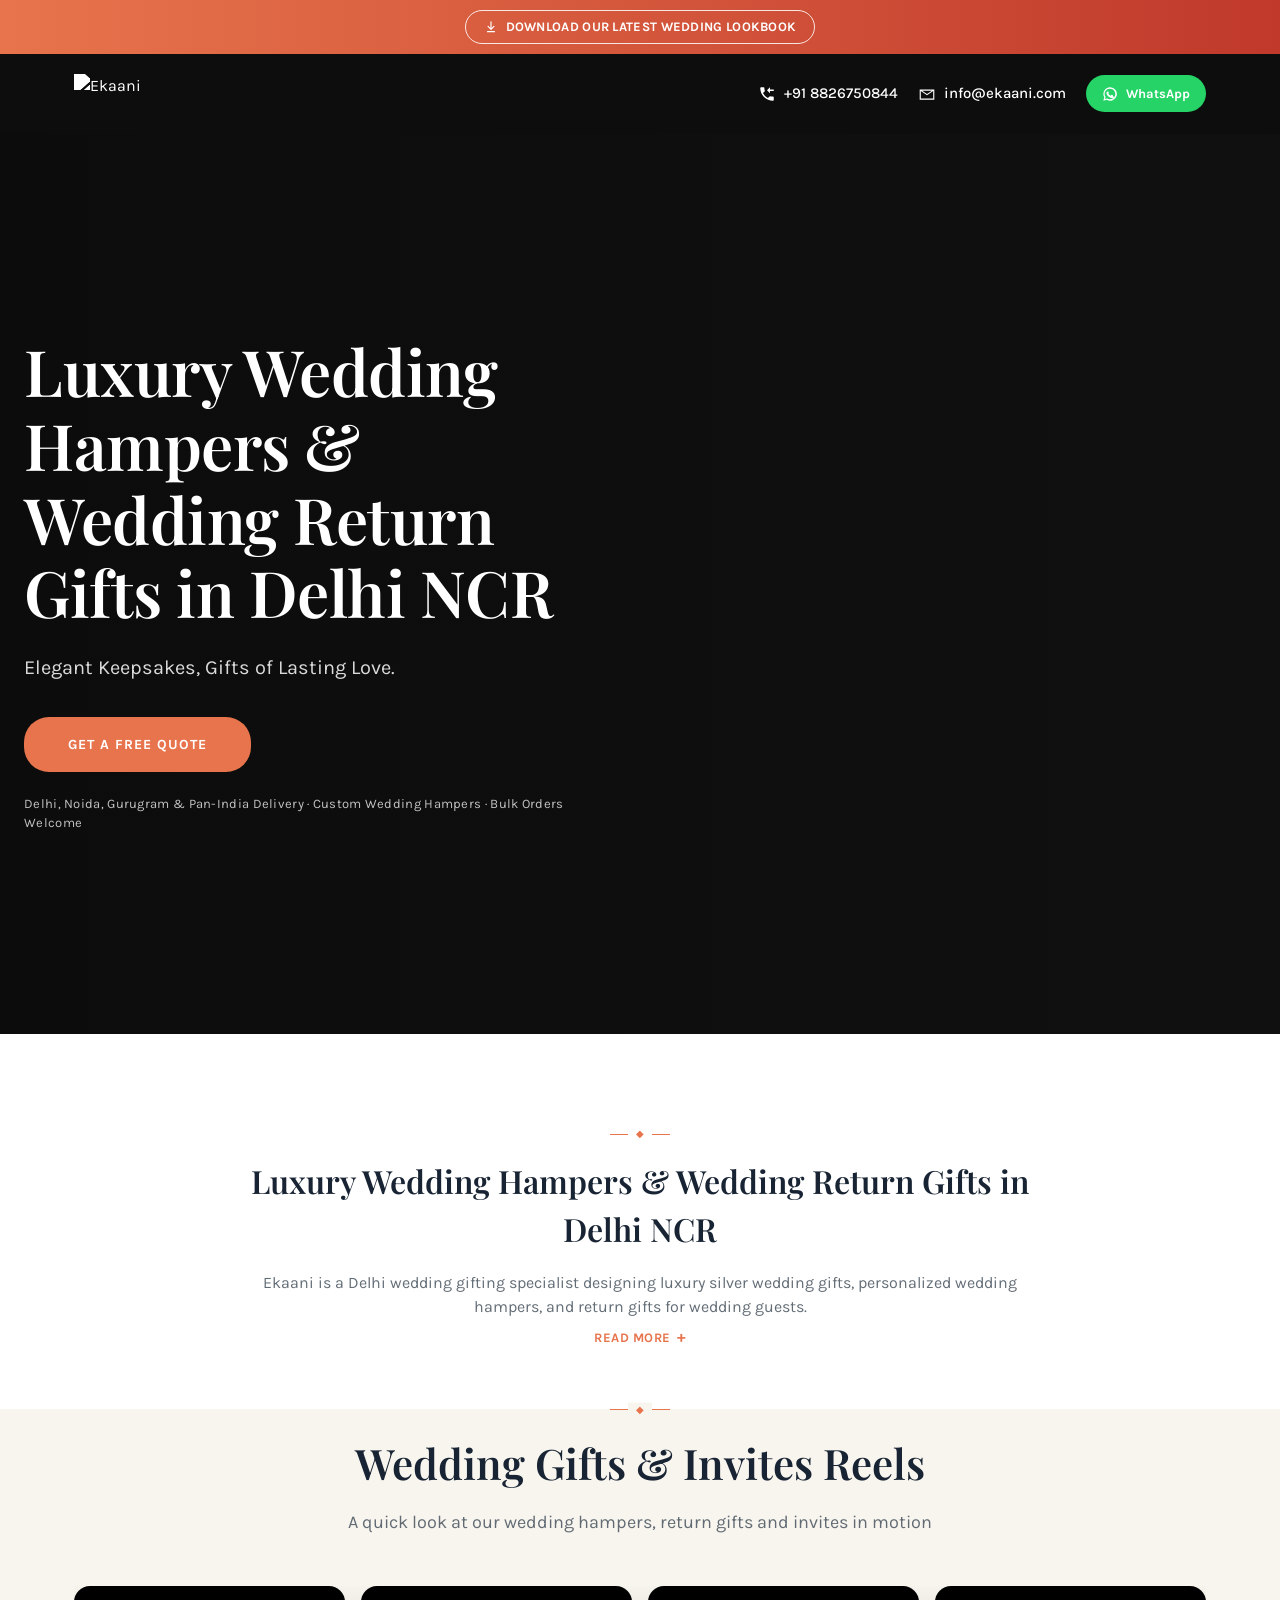
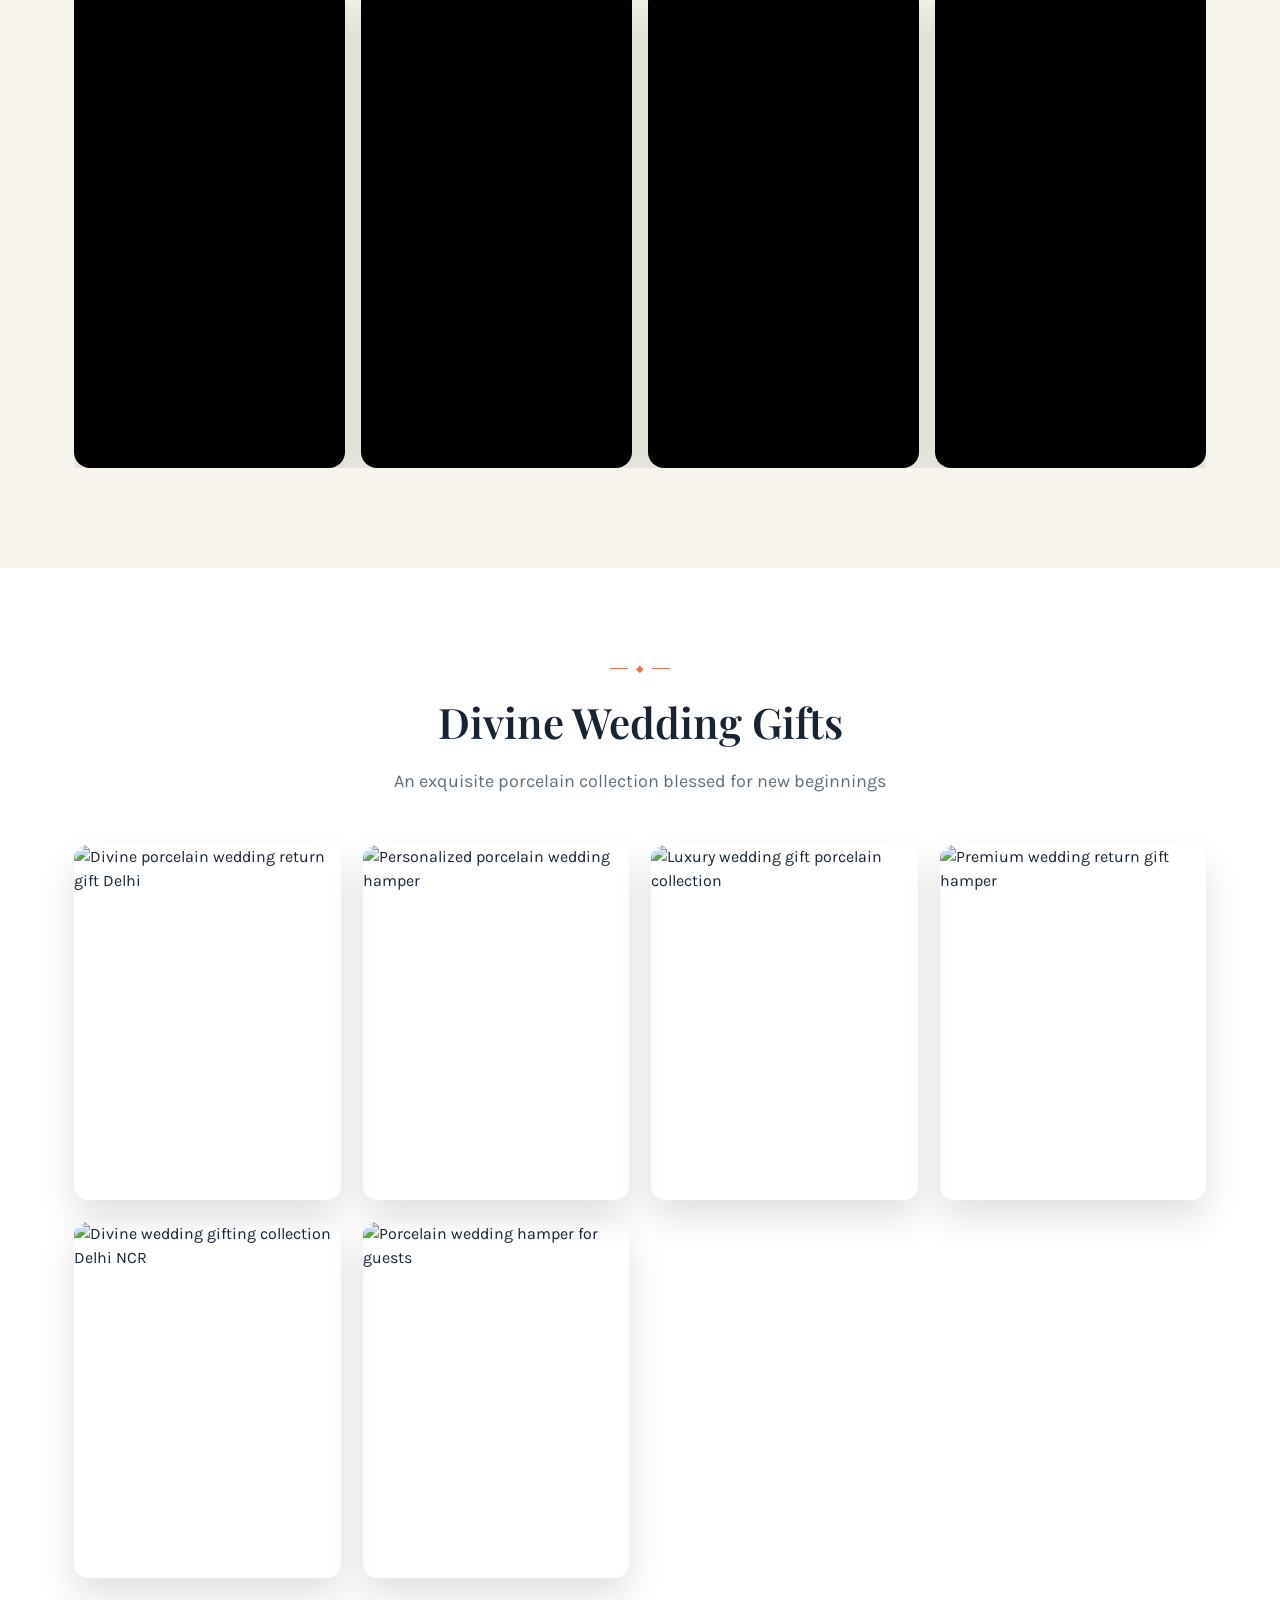
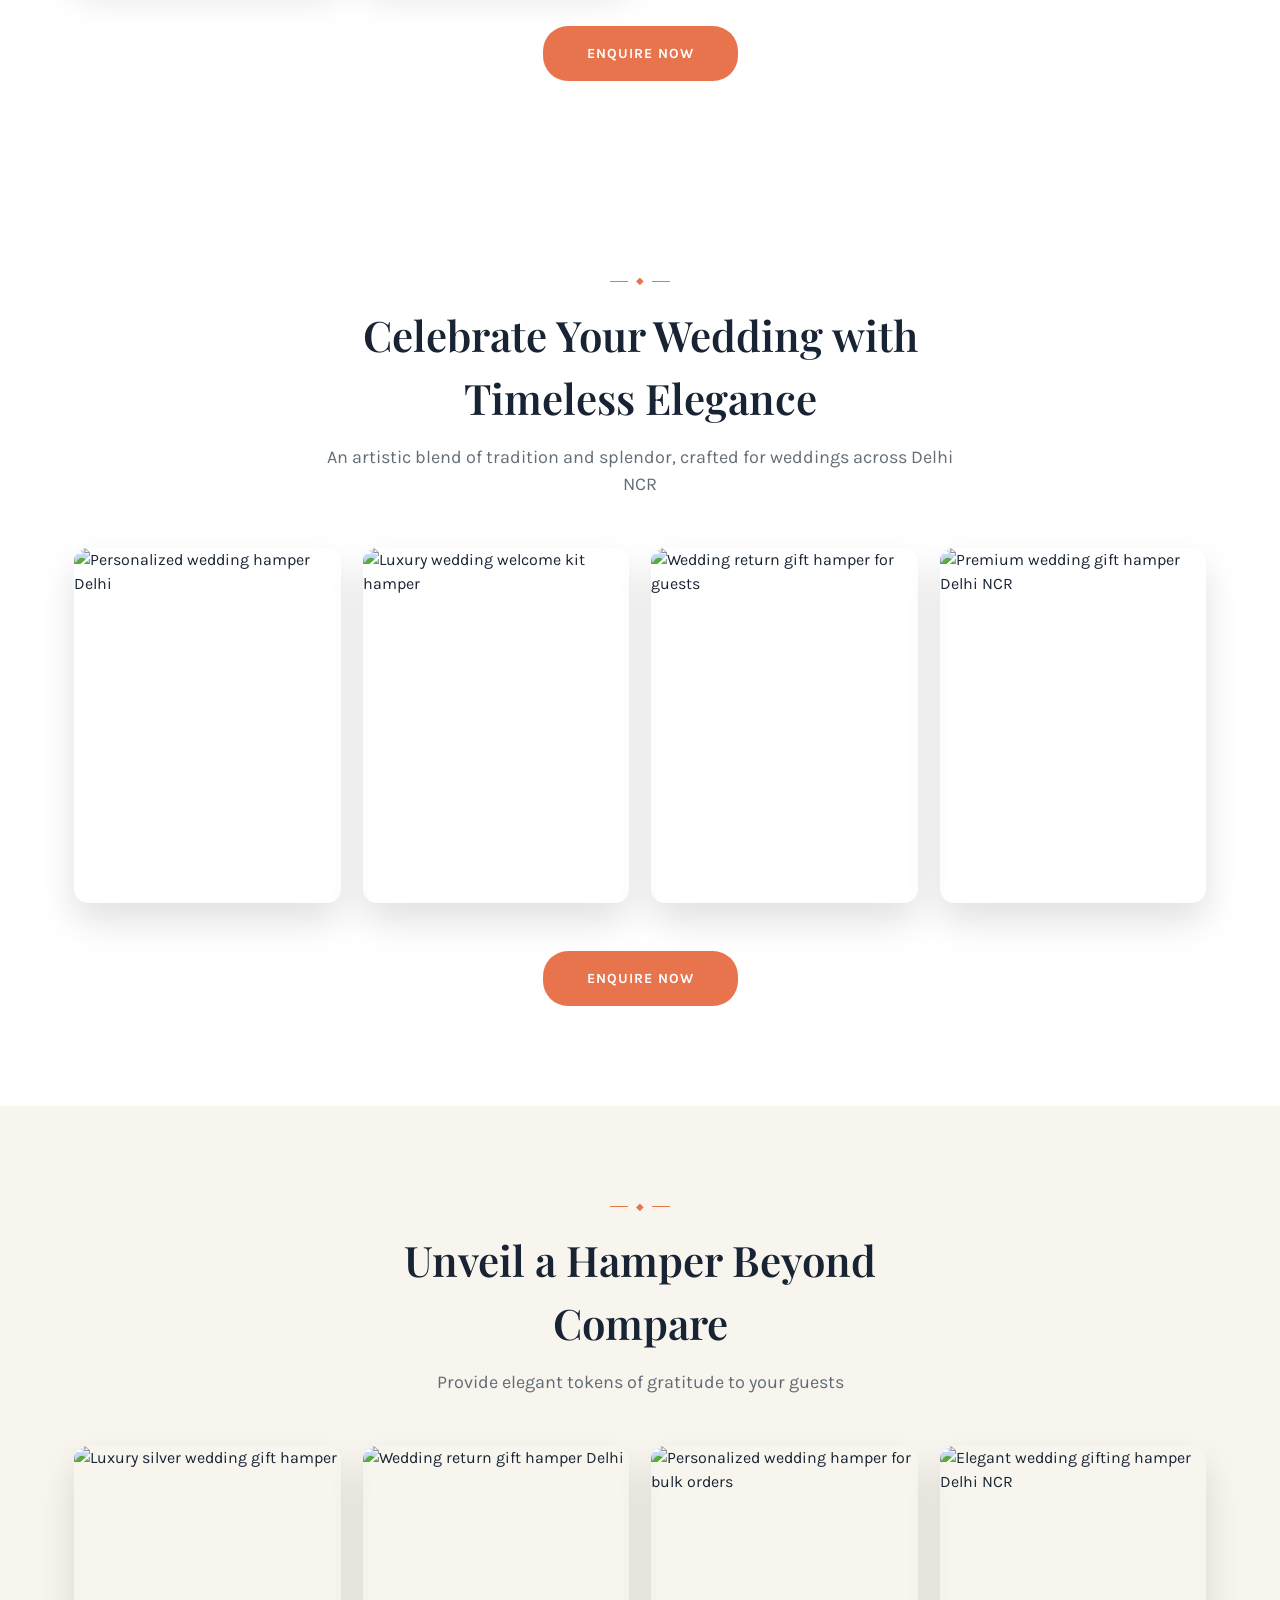
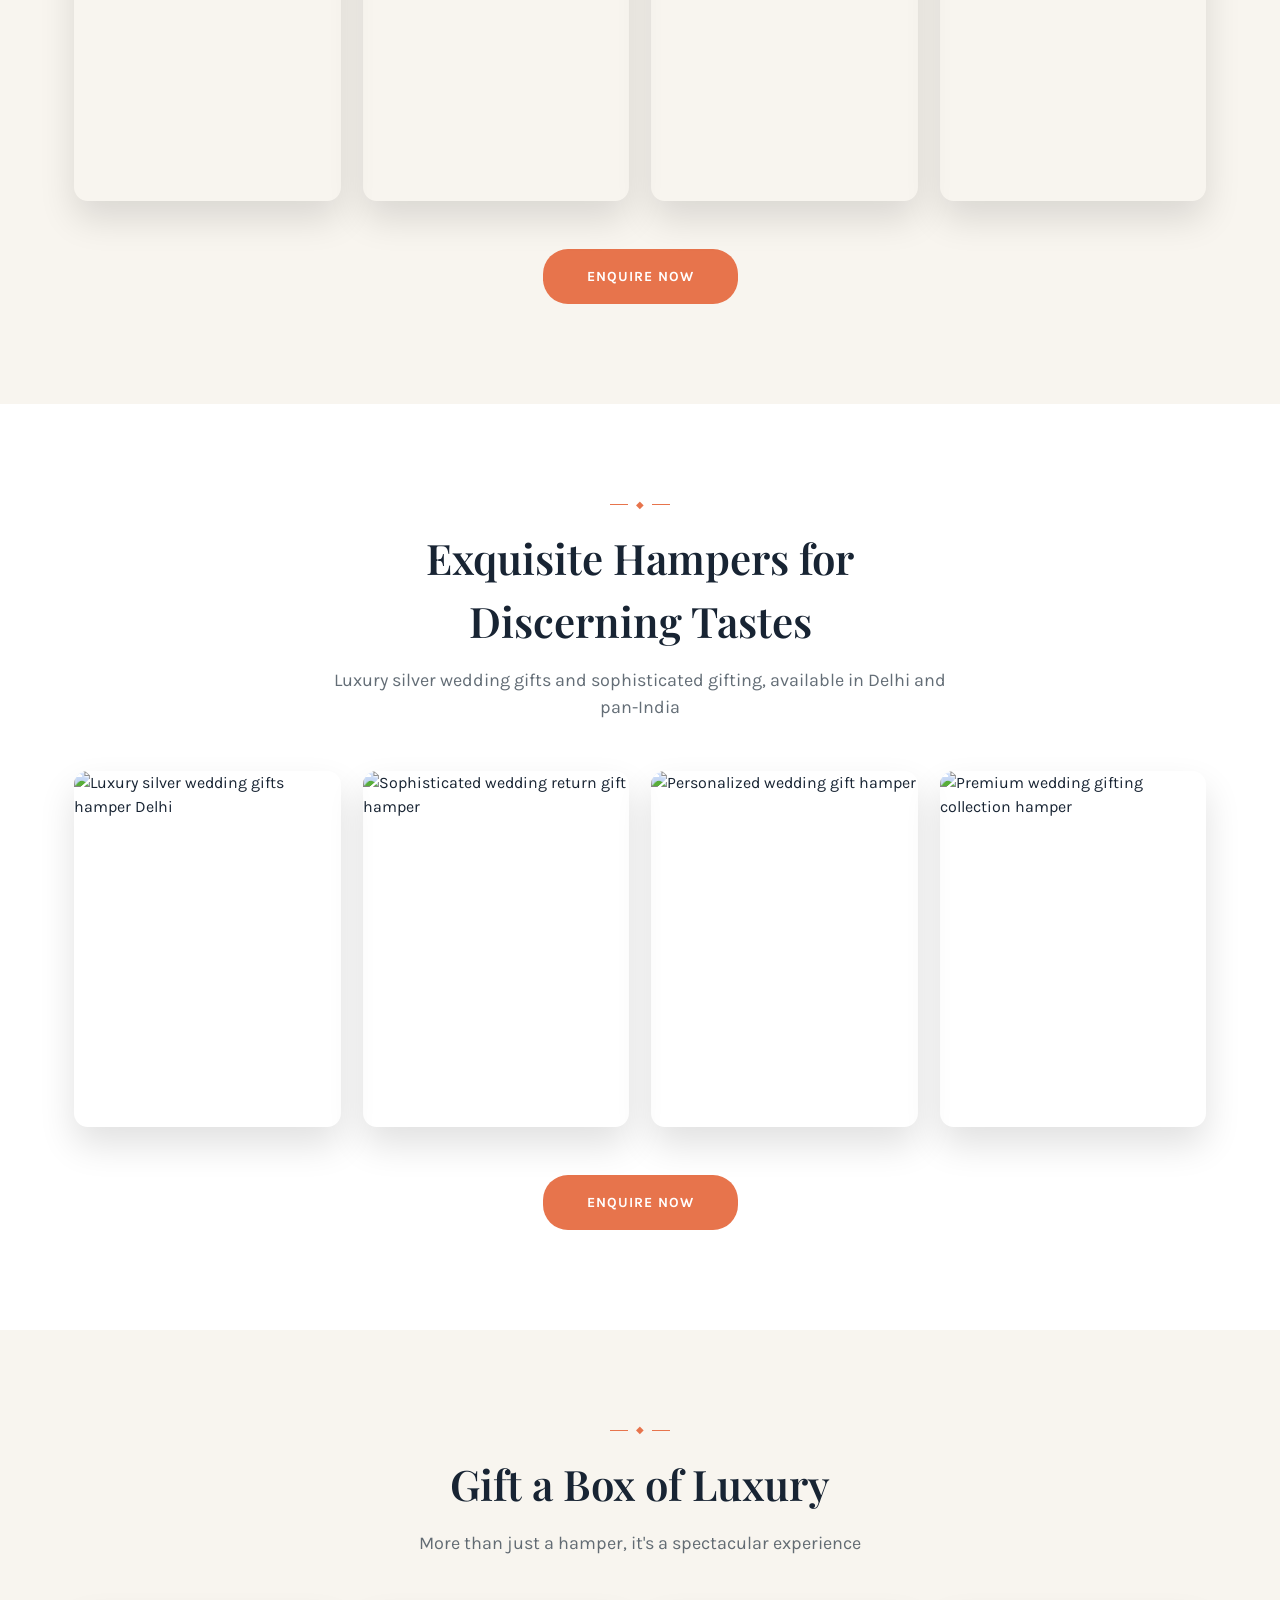
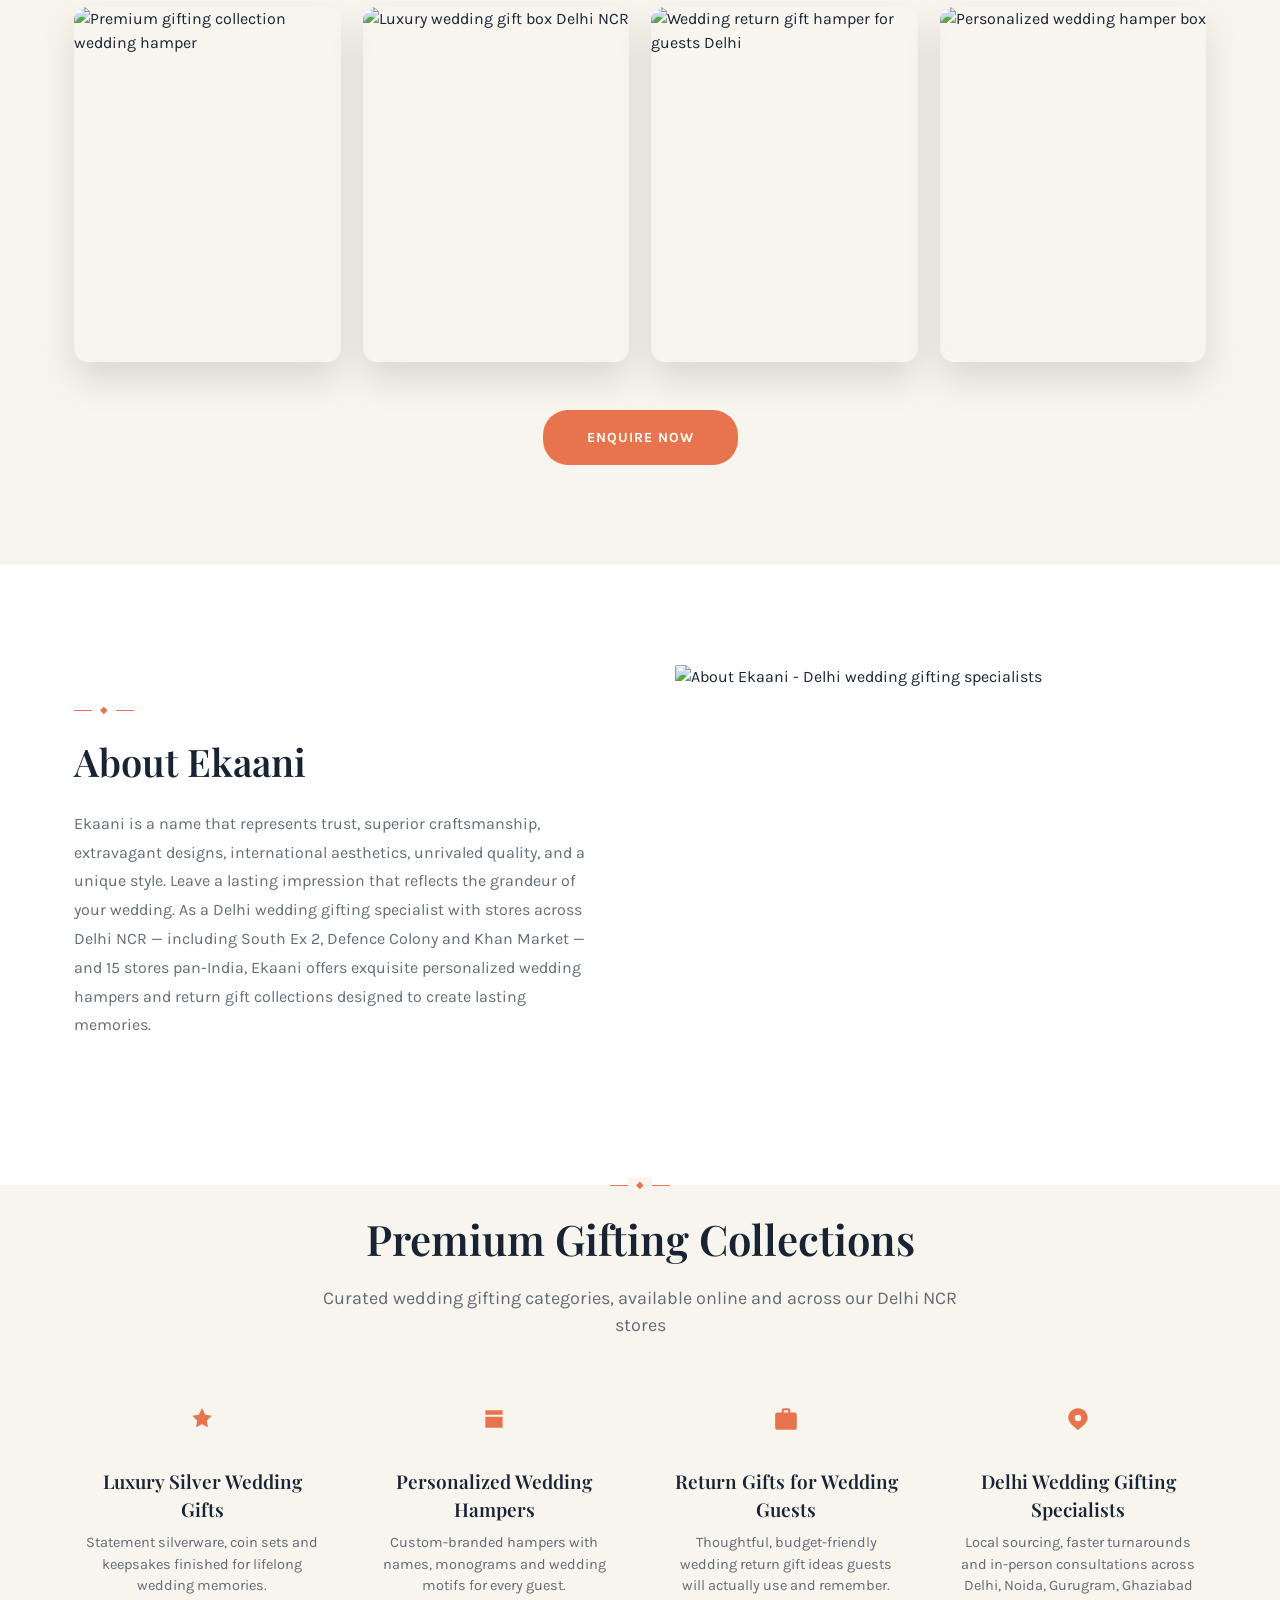
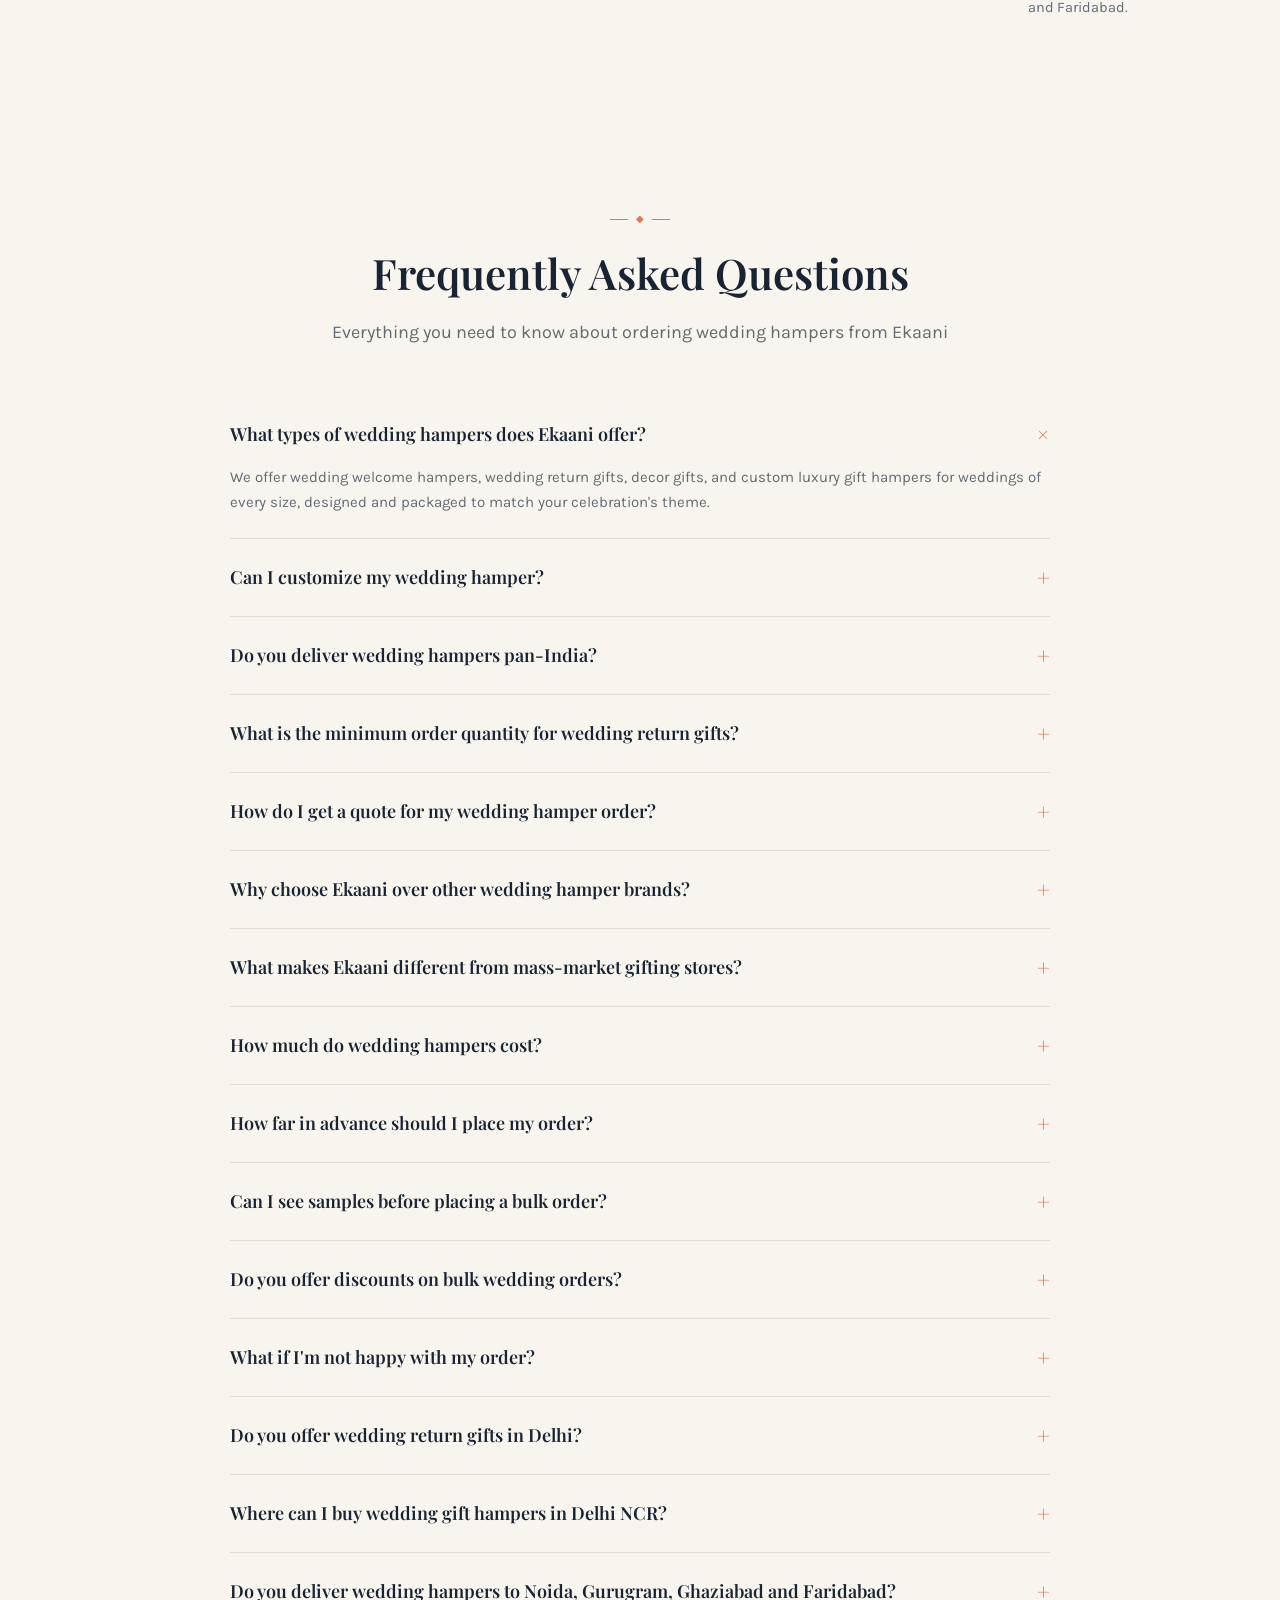
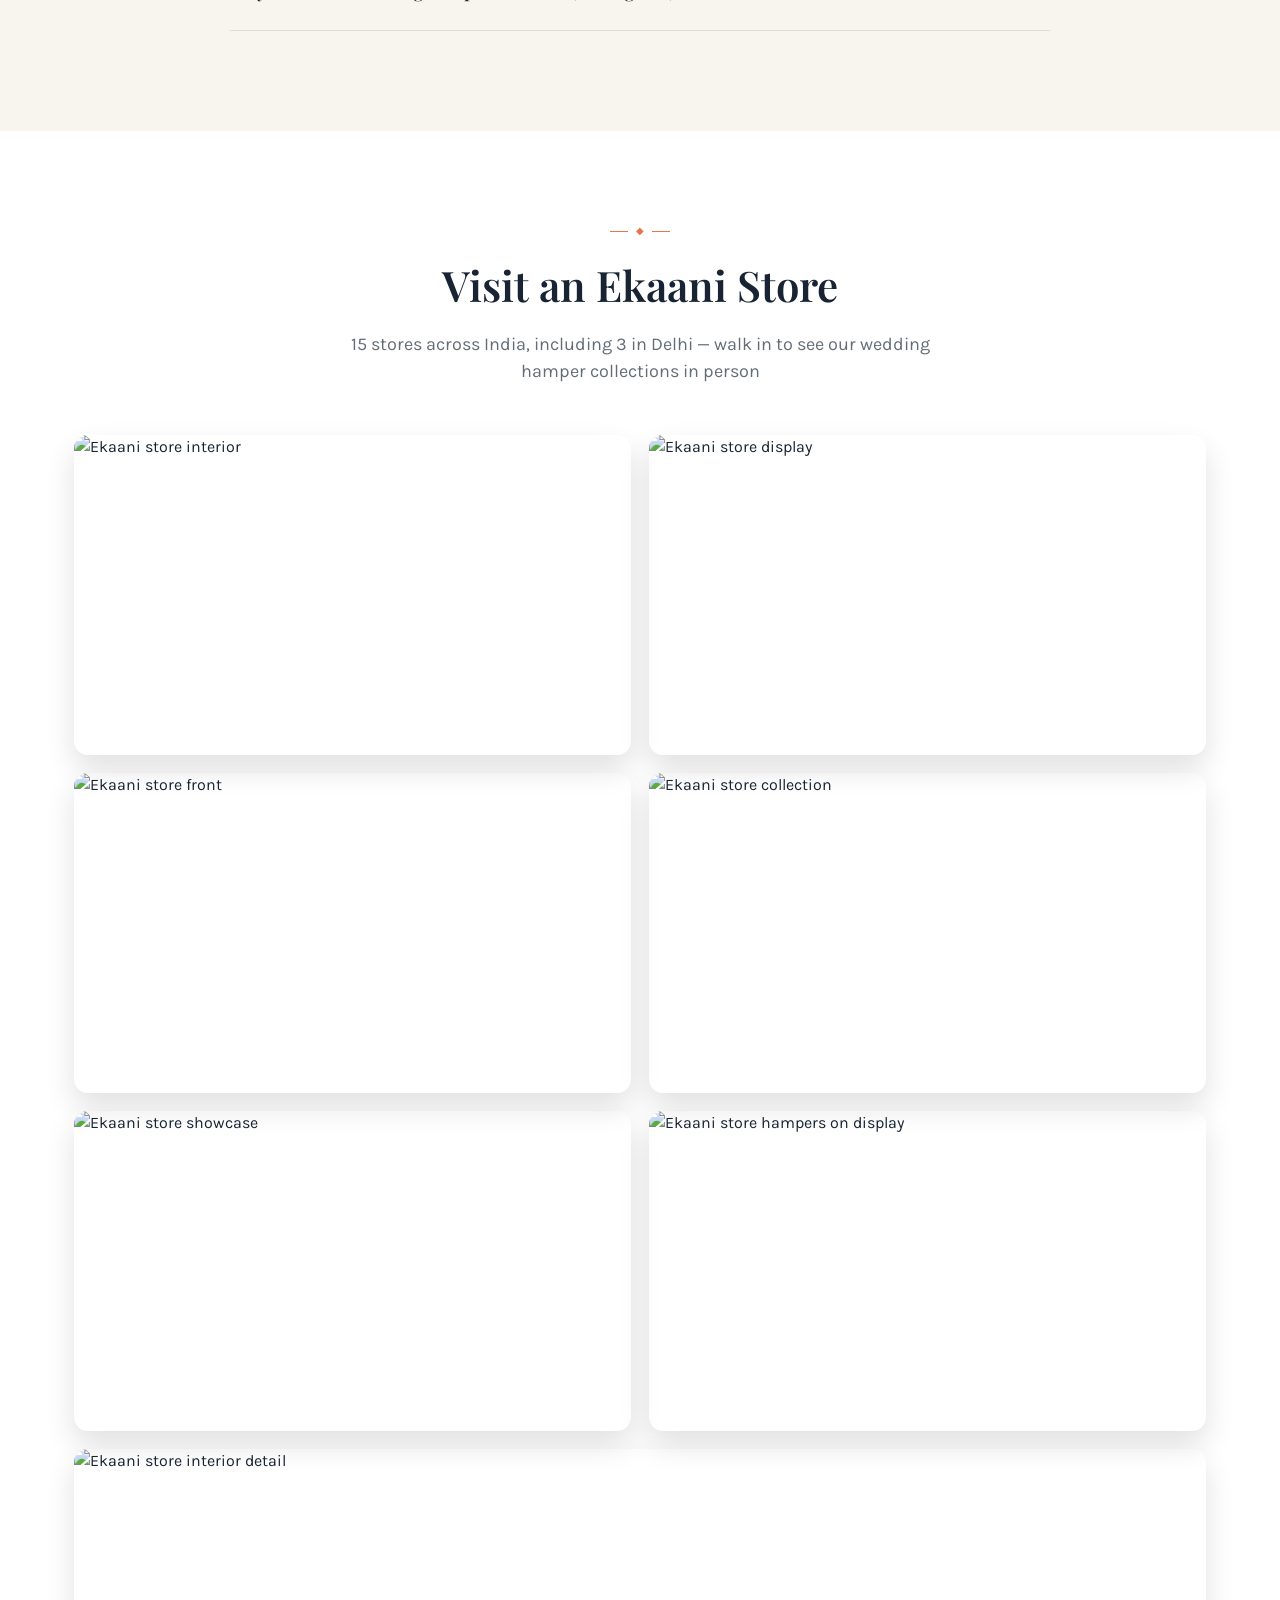
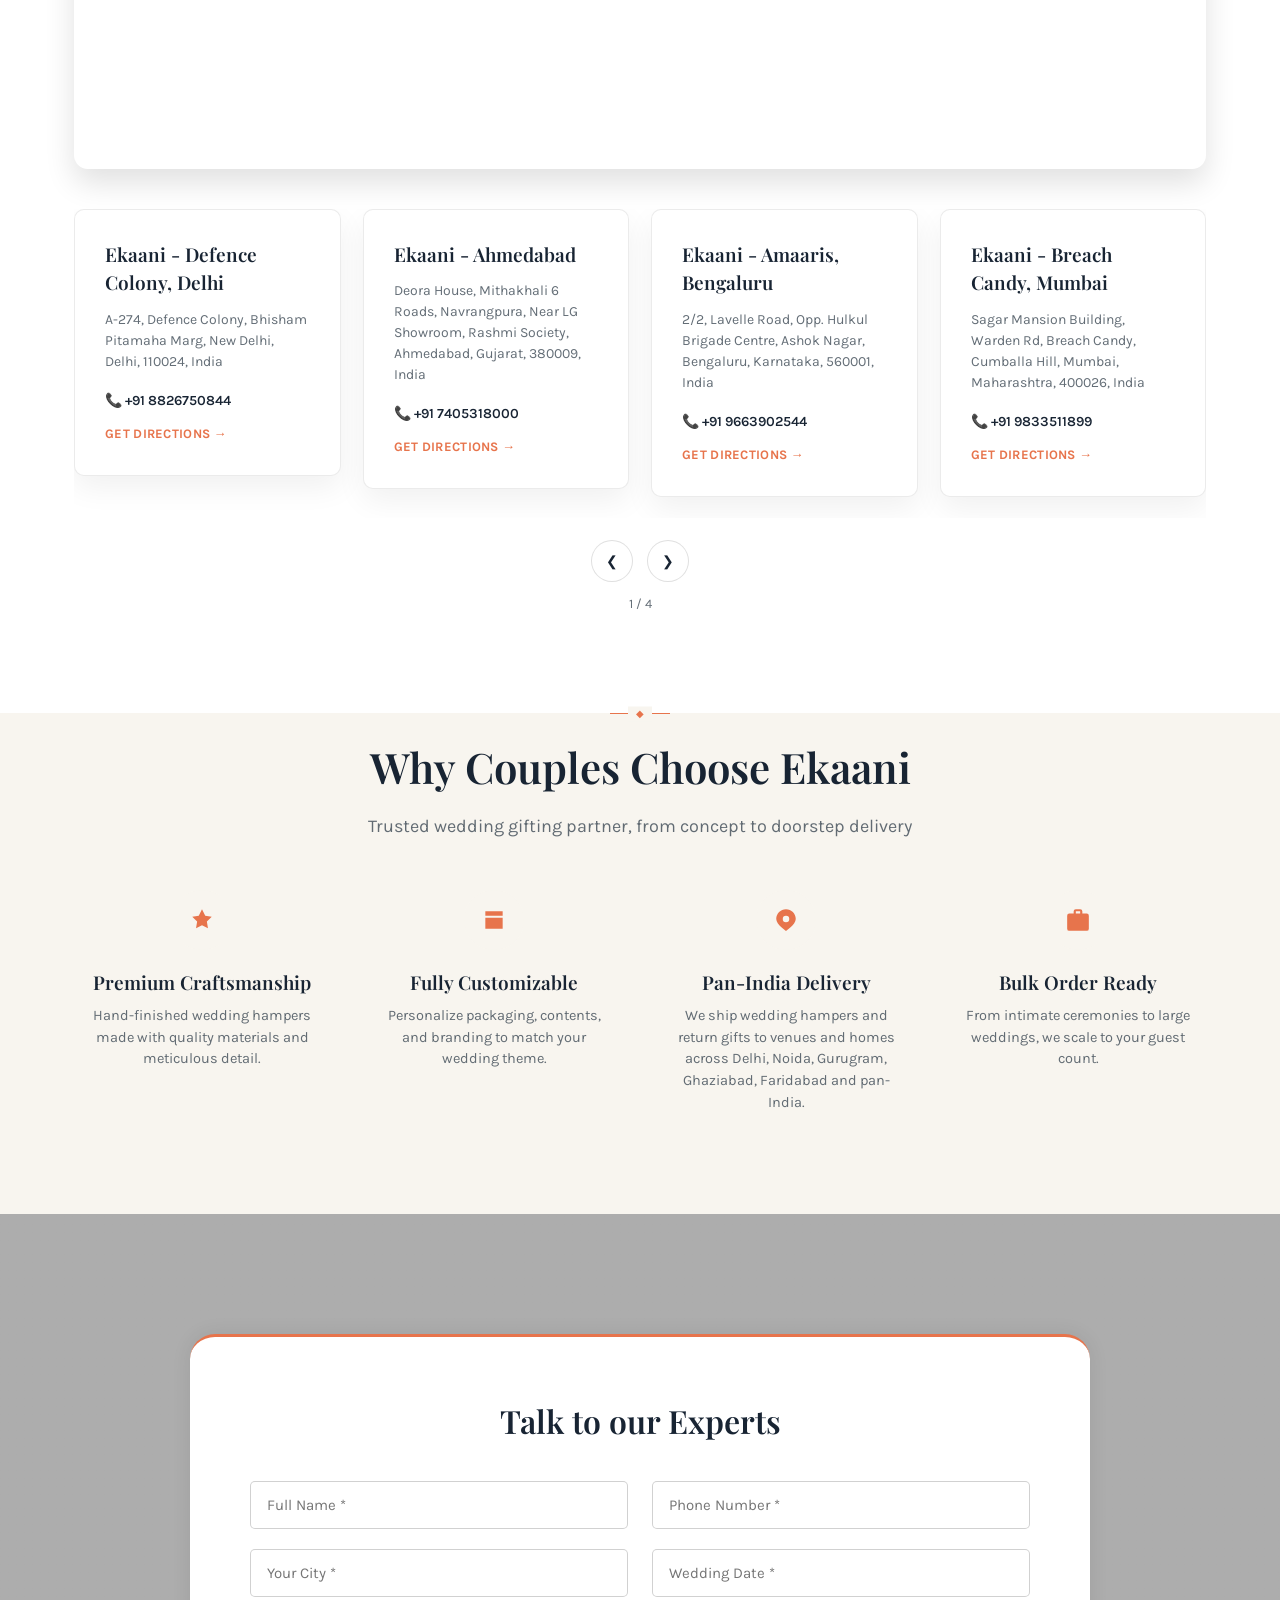
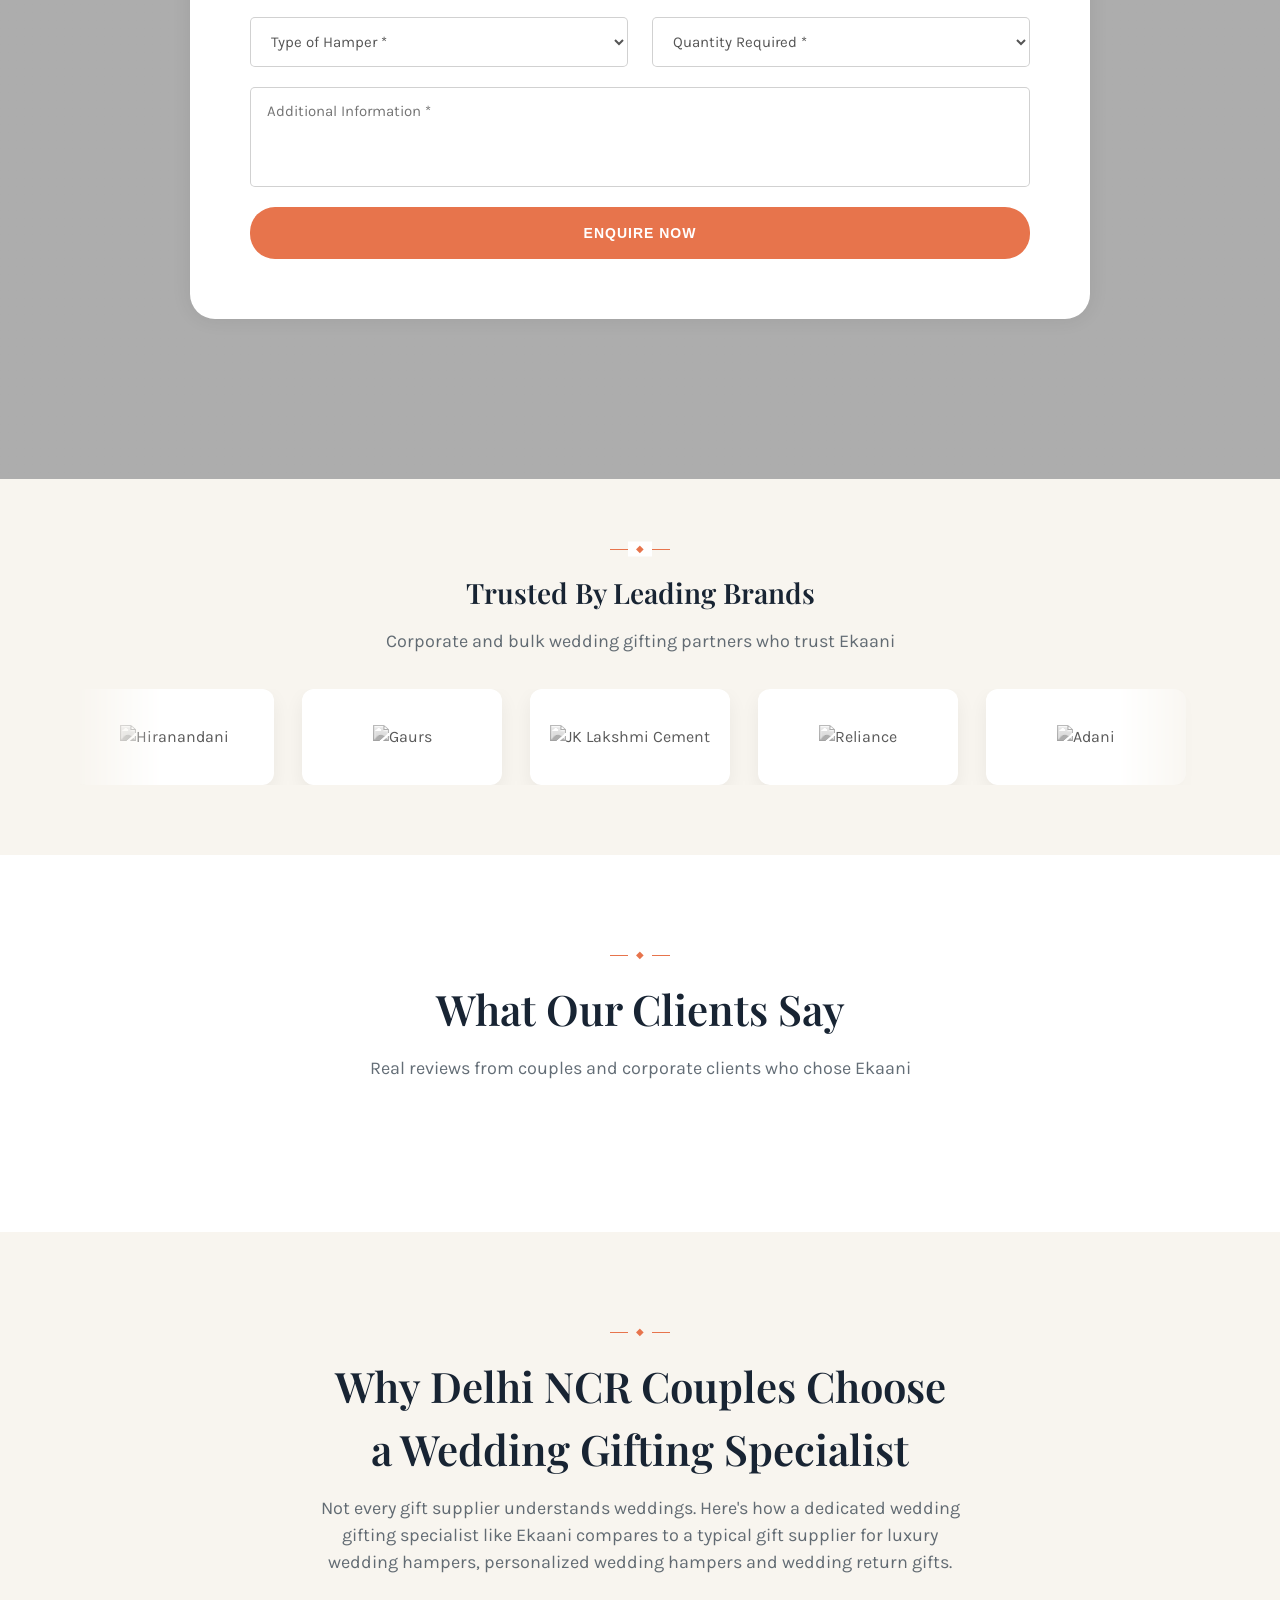
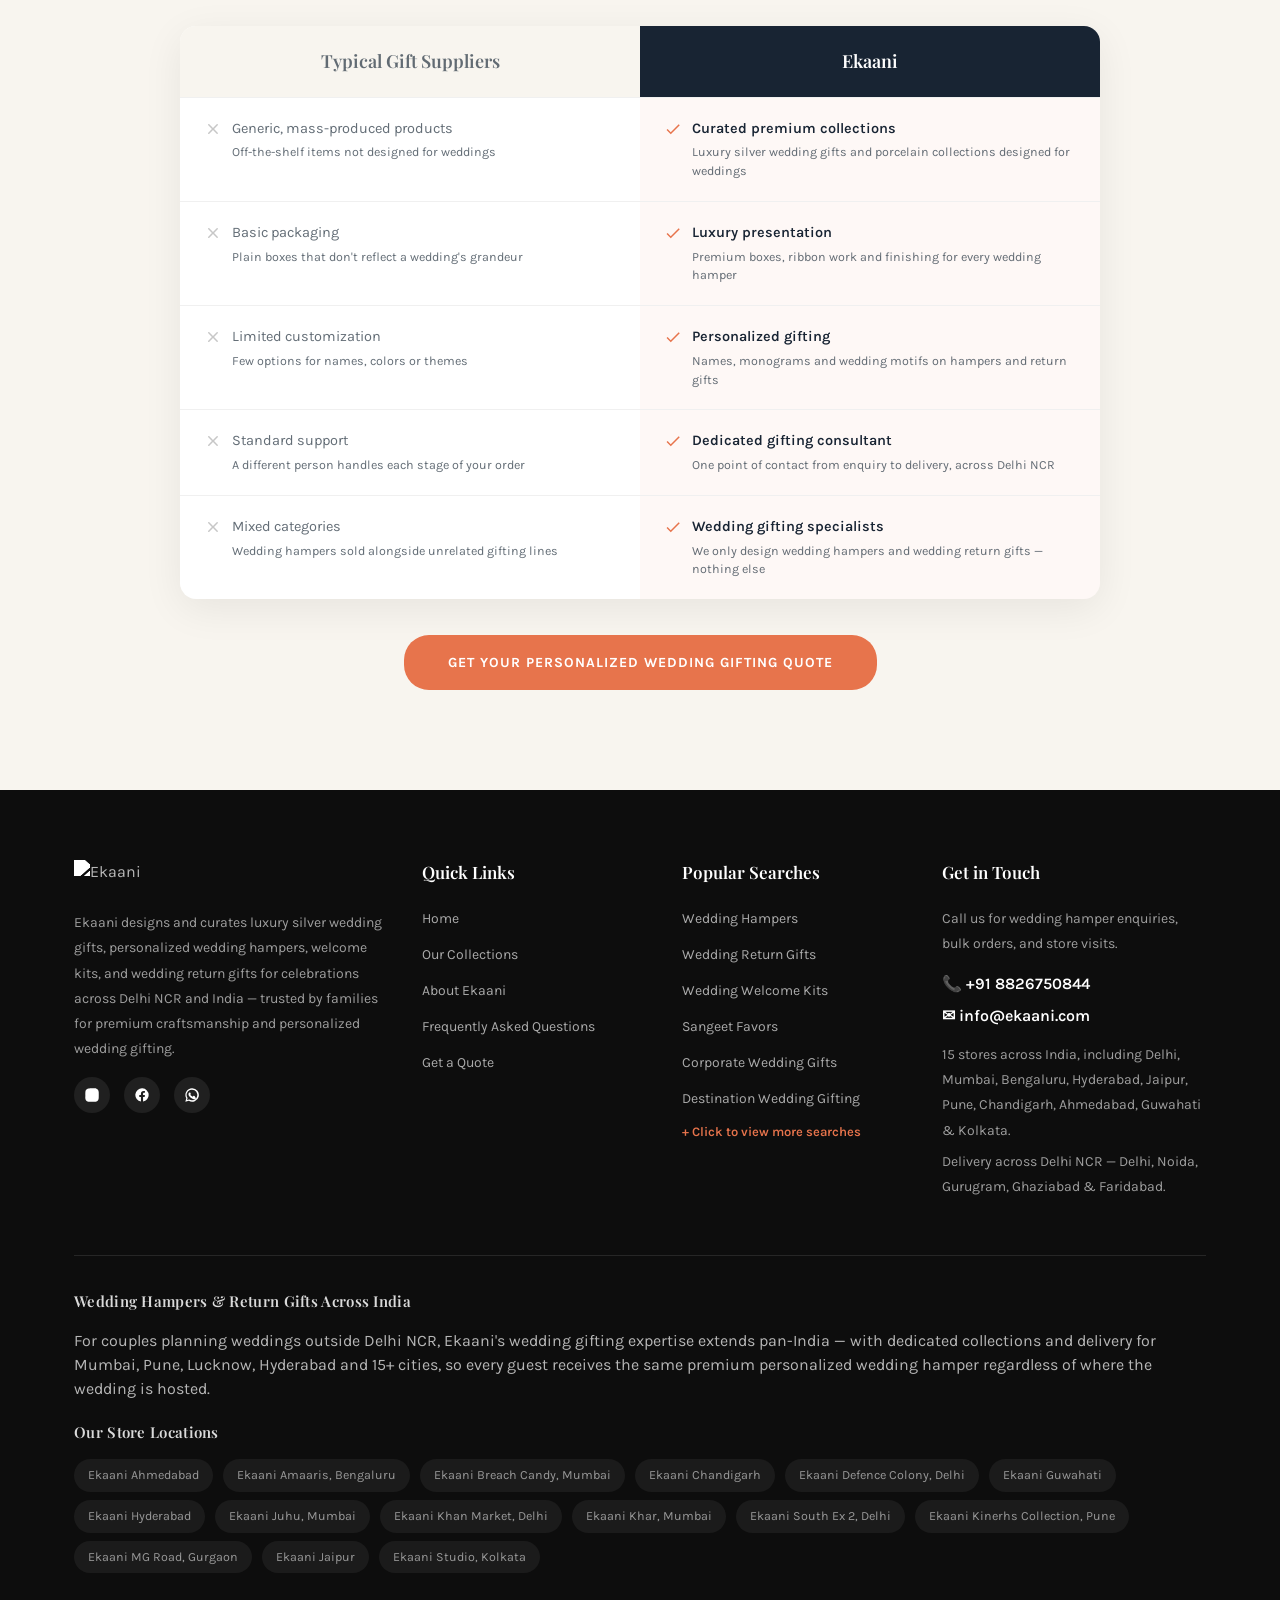
==== commit 77e4075c: "Update index.html" ====
--- a/index.html
+++ b/index.html
@@ -927,7 +927,7 @@
   "logo": "https://cdn.shopify.com/s/files/1/0748/5014/0446/files/Layer_x0020_1_83f4e6f8-cf11-4a6c-9d21-9bb72e6775d8.svg?v=1683268225",
   "description": "Ekaani is a Delhi-based wedding gifting specialist offering luxury silver wedding gifts, personalized wedding hampers and wedding return gifts, with 15 stores across India.",
   "contactPoint": [
-    { "@type": "ContactPoint", "telephone": "+91-9811123226", "contactType": "customer service", "areaServed": "IN", "email": "info@ekaani.com" }
+    { "@type": "ContactPoint", "telephone": "+91-8826750844", "contactType": "customer service", "areaServed": "IN", "email": "info@ekaani.com" }
   ],
   "sameAs": []
 }
@@ -941,7 +941,7 @@
   "url": "https://www.ekaani.com",
   "description": "Ekaani designs and curates luxury silver wedding gifts, personalized wedding hampers, welcome kits, and wedding return gifts for celebrations across Delhi NCR and India.",
   "email": "info@ekaani.com",
-  "telephone": "+91-9811123226",
+  "telephone": "+91-8826750844",
   "image": "https://cdn.shopify.com/s/files/1/0748/5014/0446/files/Layer_x0020_1_83f4e6f8-cf11-4a6c-9d21-9bb72e6775d8.svg?v=1683268225",
   "priceRange": "1000-10000",
   "slogan": "Delhi's Wedding Gifting Specialists",
@@ -973,8 +973,8 @@
   },
   "sameAs": [],
   "department": [
-    { "@type": "LocalBusiness", "name": "Ekaani - South Ex 2, Delhi", "address": { "@type": "PostalAddress", "streetAddress": "E-22, Second Floor, South Ex-2 Main Market, Above Miniso", "addressLocality": "New Delhi", "addressRegion": "Delhi", "postalCode": "110049", "addressCountry": "IN" }, "telephone": "+91-9811123226" },
-    { "@type": "LocalBusiness", "name": "Ekaani - Defence Colony, Delhi", "address": { "@type": "PostalAddress", "streetAddress": "A-274, Defence Colony, Bhisham Pitamaha Marg", "addressLocality": "New Delhi", "addressRegion": "Delhi", "postalCode": "110024", "addressCountry": "IN" }, "telephone": "+91-9811123226" },
+    { "@type": "LocalBusiness", "name": "Ekaani - South Ex 2, Delhi", "address": { "@type": "PostalAddress", "streetAddress": "E-22, Second Floor, South Ex-2 Main Market, Above Miniso", "addressLocality": "New Delhi", "addressRegion": "Delhi", "postalCode": "110049", "addressCountry": "IN" }, "telephone": "+91-8826750844" },
+    { "@type": "LocalBusiness", "name": "Ekaani - Defence Colony, Delhi", "address": { "@type": "PostalAddress", "streetAddress": "A-274, Defence Colony, Bhisham Pitamaha Marg", "addressLocality": "New Delhi", "addressRegion": "Delhi", "postalCode": "110024", "addressCountry": "IN" }, "telephone": "+91-8826750844" },
     { "@type": "LocalBusiness", "name": "Ekaani - Khan Market, Delhi", "address": { "@type": "PostalAddress", "streetAddress": "55A, Khan Market, Rabindra Nagar", "addressLocality": "New Delhi", "addressRegion": "Delhi", "postalCode": "110003", "addressCountry": "IN" }, "telephone": "+91-9718294995" },
     { "@type": "LocalBusiness", "name": "Ekaani - MG Road, Gurgaon", "address": { "@type": "PostalAddress", "streetAddress": "No. 432, 433, Basement Opp. Khasra 434, Mehrauli-Gurgaon Rd, Sultanpur", "addressLocality": "New Delhi", "addressRegion": "Delhi", "postalCode": "110030", "addressCountry": "IN" }, "telephone": "+91-9911501509" },
     { "@type": "LocalBusiness", "name": "Ekaani - Breach Candy, Mumbai", "address": { "@type": "PostalAddress", "streetAddress": "Sagar Mansion Building, Warden Rd, Breach Candy, Cumballa Hill", "addressLocality": "Mumbai", "addressRegion": "Maharashtra", "postalCode": "400026", "addressCountry": "IN" }, "telephone": "+91-9833511899" },
@@ -1099,18 +1099,30 @@
       <img src="https://cdn.shopify.com/s/files/1/0748/5014/0446/files/Layer_x0020_1_83f4e6f8-cf11-4a6c-9d21-9bb72e6775d8.svg?v=1683268225" alt="Ekaani" loading="eager" fetchpriority="high" decoding="async">
     </div>
     <div class="contact-links">
-      <a href="tel:+919811123226">
+      <a href="tel:+918826750844">
         <svg viewBox="0 0 24 24"><path d="M21,8h-7V6h7V8z"/><path d="M12,7l4,4V3L12,7z"/><path d="M20.023,15.488c-0.63-0.015-1.423-0.052-1.924-0.14c-0.542-0.096-1.194-0.282-1.653-0.425c-0.36-0.112-0.752-0.013-1.019,0.253L13.21,17.38c-1.532-0.807-2.759-1.747-3.798-2.792c-1.045-1.039-1.985-2.266-2.792-3.798l2.204-2.218C9.09,8.305,9.189,7.913,9.077,7.553c-0.142-0.458-0.329-1.11-0.424-1.652C8.564,5.4,8.528,4.607,8.512,3.977C8.499,3.432,8.055,3,7.51,3H4C3.562,3,3,3.328,3,4c0,4.539,1.84,8.874,4.966,12.034C11.126,19.16,15.461,21,20,21c0.672,0,1-0.562,1-1v-3.51C21,15.945,20.568,15.501,20.023,15.488z"/></svg>
-        <span class="label">+91 9811123226</span>
+        <span class="label">+91 8826750844</span>
       </a>
       <a href="mailto:info@ekaani.com">
         <svg viewBox="0 0 32 32"><path d="M 3 8 L 3 26 L 29 26 L 29 8 Z M 7.3125 10 L 24.6875 10 L 16 15.78125 Z M 5 10.875 L 15.4375 17.84375 L 16 18.1875 L 16.5625 17.84375 L 27 10.875 L 27 24 L 5 24 Z"/></svg>
         <span class="label">info@ekaani.com</span>
       </a>
-      <a href="https://wa.me/919910926757?text=Hi%20Ekaani%21%20I%27m%20interested%20in%20your%20wedding%20hampers%20%26%20return%20gifts.%20Could%20you%20please%20share%20more%20details%20and%20pricing%3F" target="_blank" rel="noopener" class="whatsapp-pill">
-        <svg viewBox="0 0 24 24"><path d="M12 2a10 10 0 00-8.6 15L2 22l5.2-1.4A10 10 0 1012 2zm0 18a8 8 0 01-4.1-1.1l-.3-.2-3 .8.8-2.9-.2-.3A8 8 0 1112 20zm4.4-5.9c-.2-.1-1.4-.7-1.7-.8-.2-.1-.4-.1-.6.1-.2.2-.6.8-.8 1-.1.2-.3.2-.5.1-.2-.1-1-.4-1.9-1.2-.7-.6-1.2-1.4-1.3-1.6-.1-.2 0-.4.1-.5l.4-.5c.1-.1.1-.3.1-.4 0-.1-.5-1.3-.7-1.7-.2-.4-.4-.4-.6-.4h-.5c-.2 0-.5.1-.7.3-.3.3-1 .9-1 2.3s1 2.6 1.1 2.8c.1.2 2 3 4.9 4.2.7.3 1.2.5 1.6.6.7.2 1.3.2 1.8.1.5-.1 1.4-.6 1.6-1.1.2-.5.2-1 .1-1.1-.1-.1-.3-.2-.5-.3z"/></svg>
-        <span class="label">WhatsApp</span>
-      </a>
+      <a href="https://wa.me/919910926757?text=Hi%20Ekaani%21%20I%27m%20interested%20in%20your%20wedding%20hampers%20%26%20return%20gifts.%20Could%20you%20please%20share%20more%20details%20and%20pricing%3F"
+   target="_blank"
+   rel="noopener"
+   class="whatsapp-pill"
+   onclick="gtag('event','conversion',{
+      'send_to':'AW-706143010/FYNeCLXhgNkcEKLG29AC',
+      'value':1.0,
+      'currency':'INR'
+   });">
+
+    <svg viewBox="0 0 24 24">
+        <path d="M12 2a10 10 0 00-8.6 15L2 22l5.2-1.4A10 10 0 1012 2zm0 18a8 8 0 01-4.1-1.1l-.3-.2-3 .8.8-2.9-.2-.3A8 8 0 1112 20zm4.4-5.9c-.2-.1-1.4-.7-1.7-.8-.2-.1-.4-.1-.6.1-.2.2-.6.8-.8 1-.1.2-.3.2-.5.1-.2-.1-1-.4-1.9-1.2-.7-.6-1.2-1.4-1.3-1.6-.1-.2 0-.4.1-.5l.4-.5c.1-.1.1-.3.1-.4 0-.1-.5-1.3-.7-1.7-.2-.4-.4-.4-.6-.4h-.5c-.2 0-.5.1-.7.3-.3.3-1 .9-1 2.3s1 2.6 1.1 2.8c.1.2 2 3 4.9 4.2.7.3 1.2.5 1.6.6.7.2 1.3.2 1.8.1.5-.1 1.4-.6 1.6-1.1.2-.5.2-1 .1-1.1-.1-.1-.3-.2-.5-.3z"/>
+    </svg>
+
+    <span class="label">WhatsApp</span>
+</a>
     </div>
   </div>
 </header>
@@ -1118,7 +1130,7 @@
 <!-- HERO -->
 <section class="hero">
   <video id="heroVideo" autoplay muted loop playsinline preload="auto" fetchpriority="high">
-    <source src="https://fb9w59ff2ggwsz4d.public.blob.vercel-storage.com/video/STORE%20VIDEO%20%28HORIZONTAL%29%20%281%29%20%281%29%20%281%29%20%281%29%20%281%29%20%281%29.mp4" type="video/mp4">
+    <source src="https://cdn.shopify.com/videos/c/o/v/ce4756edd92e4c7fb16baef6a17b1942.mp4" type="video/mp4">
   </video>
   <div class="hero-content">
     <h1>Luxury Wedding Hampers &amp; Wedding Return Gifts in Delhi NCR</h1>
@@ -1430,7 +1442,7 @@
       <div class="loc-card">
         <h3>Ekaani - Defence Colony, Delhi</h3>
         <p class="loc-address">A-274, Defence Colony, Bhisham Pitamaha Marg, New Delhi, Delhi, 110024, India</p>
-        <a href="tel:+919811123226" class="loc-phone">📞 +91 9811123226</a><br>
+        <a href="tel:+918826750844" class="loc-phone">📞 +91 8826750844</a><br>
         <a href="https://www.google.com/maps/dir/?api=1&destination=28.5736,77.2288" target="_blank" class="loc-direction">Get Directions →</a>
       </div>
       </div>
@@ -1520,7 +1532,7 @@
       <div class="loc-card">
         <h3>Ekaani - South Ex 2, Delhi</h3>
         <p class="loc-address">E-22, Second Floor, South Ex-2 Main Market, Above Miniso, New Delhi, Delhi, 110049, India</p>
-        <a href="tel:+919811123226" class="loc-phone">📞 +91 9811123226</a><br>
+        <a href="tel:+918826750844" class="loc-phone">📞 +91 8826750844</a><br>
         <a href="https://www.google.com/maps/dir/?api=1&destination=28.568,77.2194" target="_blank" class="loc-direction">Get Directions →</a>
       </div>
       </div>
@@ -1825,7 +1837,7 @@
       <div class="footer-col">
         <h4>Get in Touch</h4>
         <p>Call us for wedding hamper enquiries, bulk orders, and store visits.</p>
-        <a href="tel:+919811123226" style="display:block;color:#fff;font-weight:600;margin-bottom:8px;">📞 +91 9811123226</a>
+        <a href="tel:+918826750844" style="display:block;color:#fff;font-weight:600;margin-bottom:8px;">📞 +91 8826750844</a>
         <a href="mailto:info@ekaani.com" style="display:block;color:#fff;font-weight:600;margin-bottom:14px;">✉ info@ekaani.com</a>
         <p style="margin-bottom:6px;">15 stores across India, including Delhi, Mumbai, Bengaluru, Hyderabad, Jaipur, Pune, Chandigarh, Ahmedabad, Guwahati &amp; Kolkata.</p>
         <p style="margin-bottom:6px;">Delivery across Delhi NCR — Delhi, Noida, Gurugram, Ghaziabad &amp; Faridabad.</p>
@@ -1885,7 +1897,7 @@
 
 <!-- MOBILE STICKY CALL / QUOTE BAR -->
 <div class="mobile-sticky-bar">
-  <a href="tel:+919811123226" class="call-btn">
+  <a href="tel:+918826750844" class="call-btn">
     <svg viewBox="0 0 24 24"><path d="M21,8h-7V6h7V8z"/><path d="M12,7l4,4V3L12,7z"/><path d="M20.023,15.488c-0.63-0.015-1.423-0.052-1.924-0.14c-0.542-0.096-1.194-0.282-1.653-0.425c-0.36-0.112-0.752-0.013-1.019,0.253L13.21,17.38c-1.532-0.807-2.759-1.747-3.798-2.792c-1.045-1.039-1.985-2.266-2.792-3.798l2.204-2.218C9.09,8.305,9.189,7.913,9.077,7.553c-0.142-0.458-0.329-1.11-0.424-1.652C8.564,5.4,8.528,4.607,8.512,3.977C8.499,3.432,8.055,3,7.51,3H4C3.562,3,3,3.328,3,4c0,4.539,1.84,8.874,4.966,12.034C11.126,19.16,15.461,21,20,21c0.672,0,1-0.562,1-1v-3.51C21,15.945,20.568,15.501,20.023,15.488z"/></svg>
     Call Now
   </a>
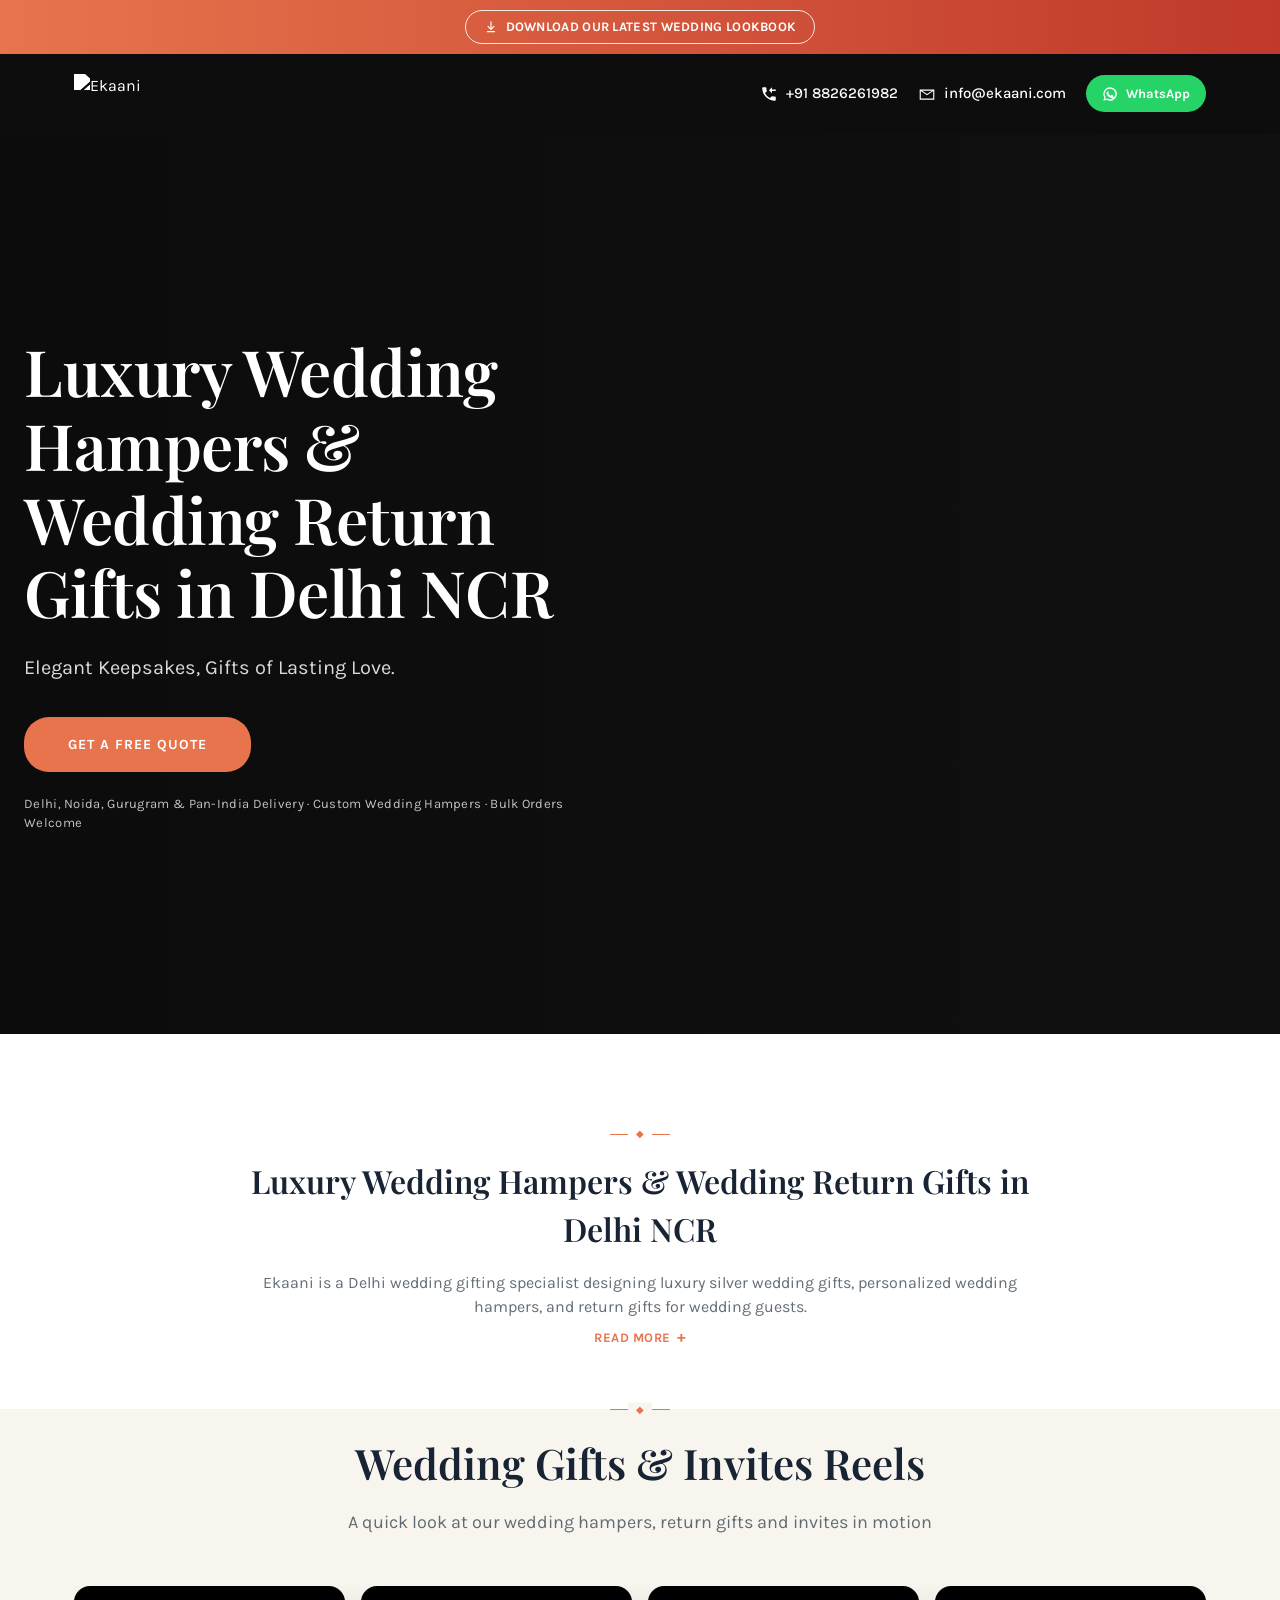
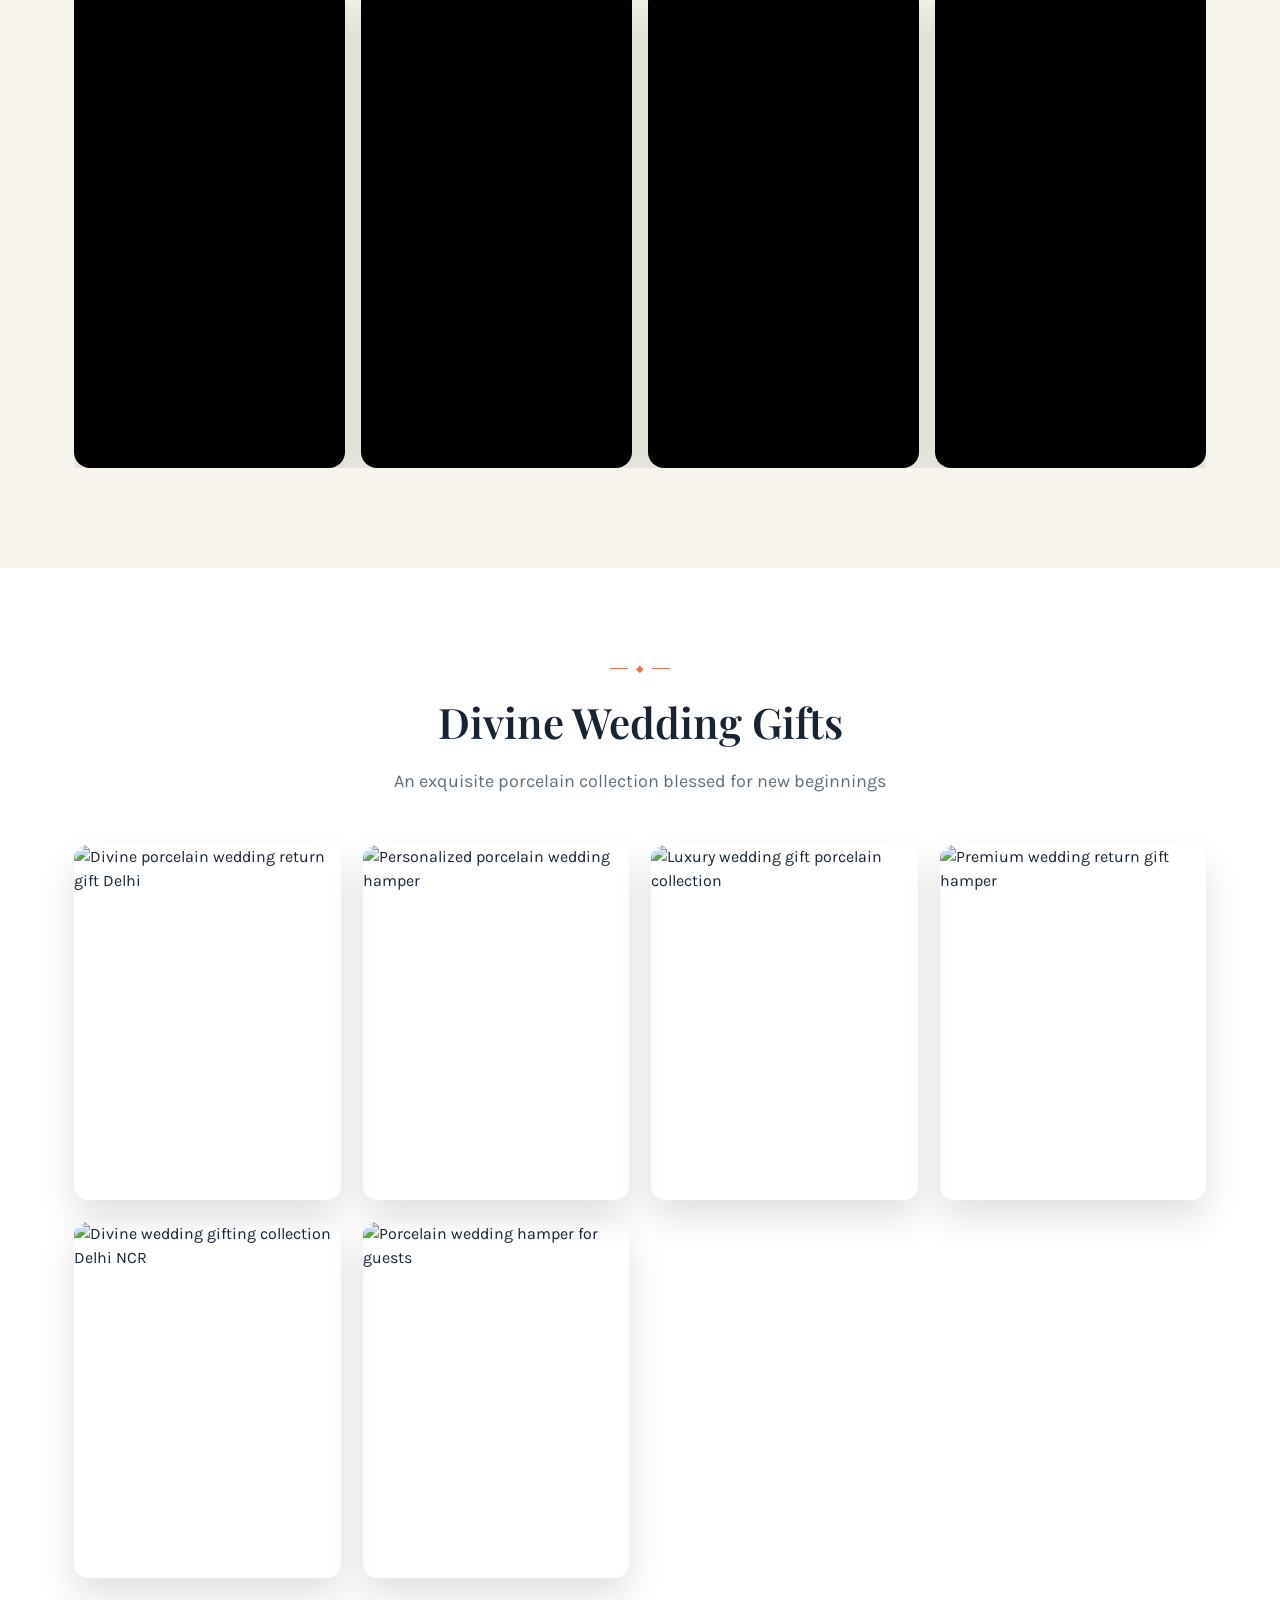
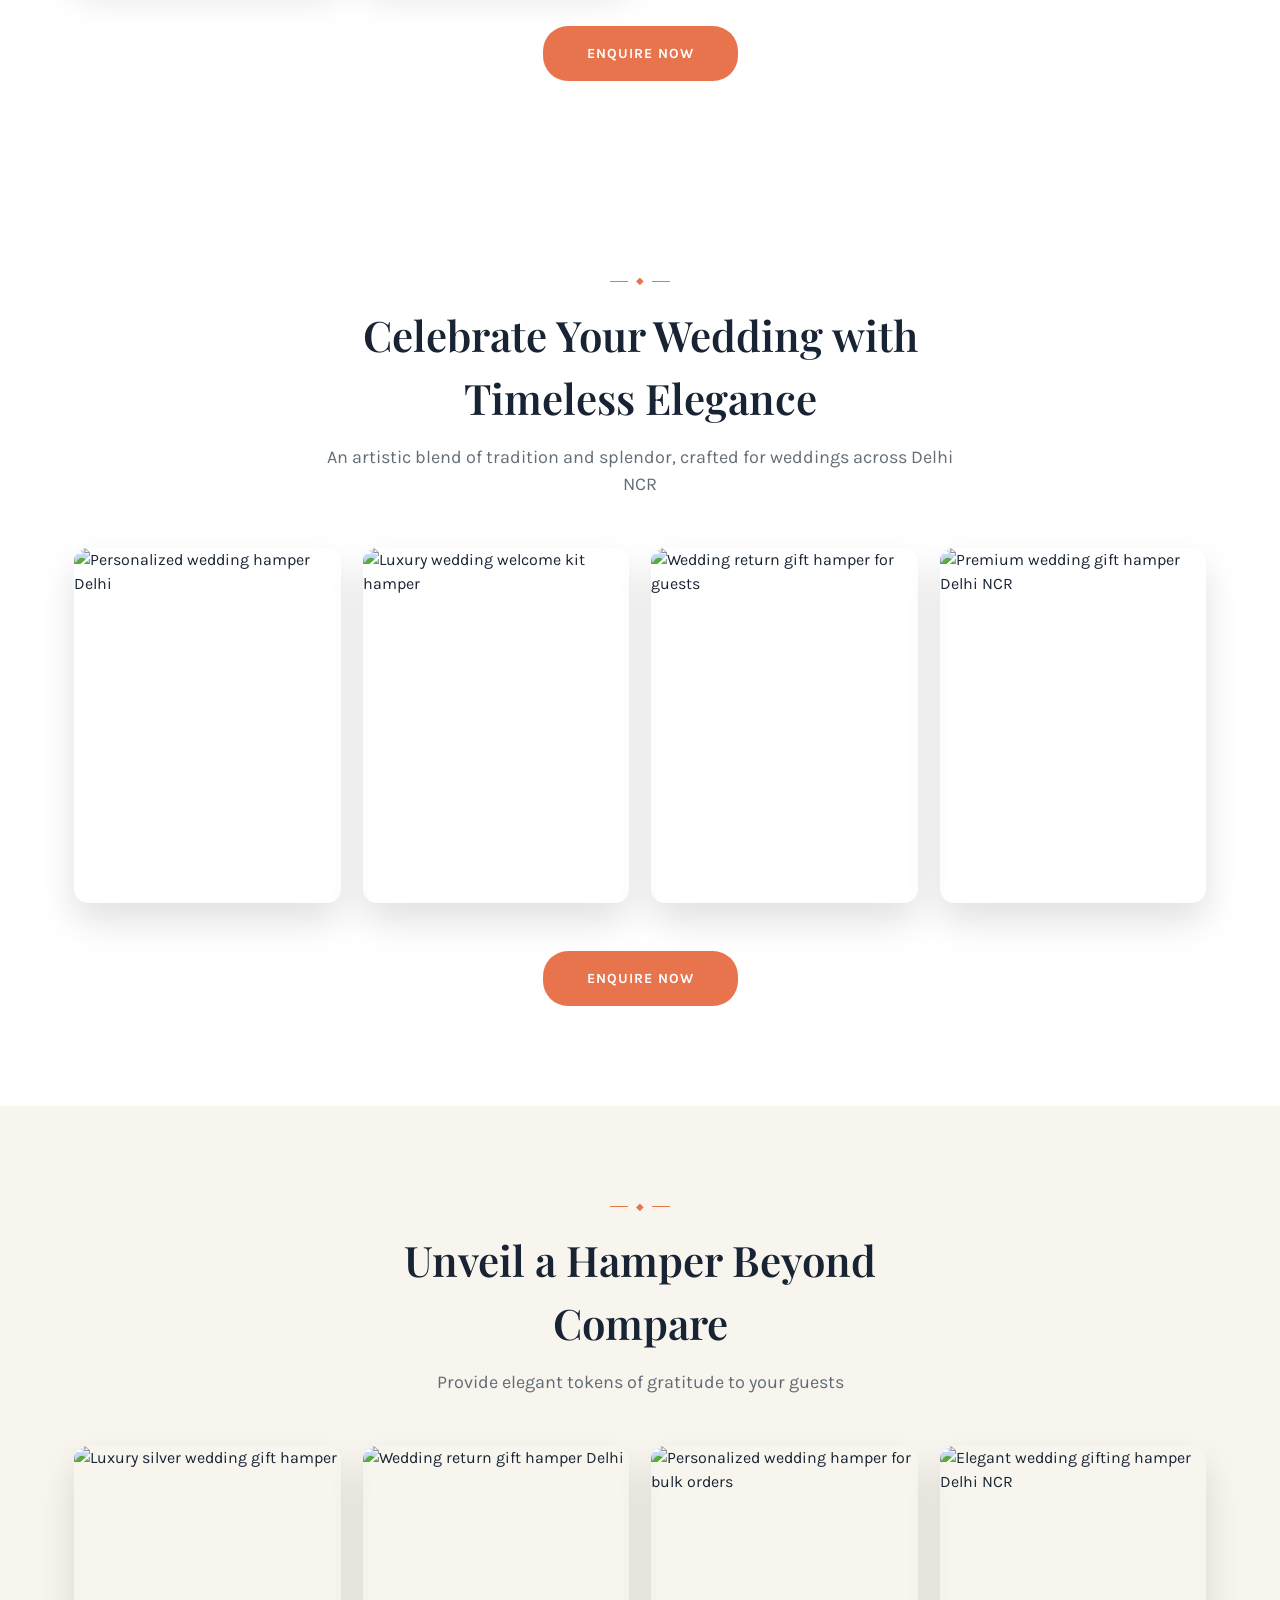
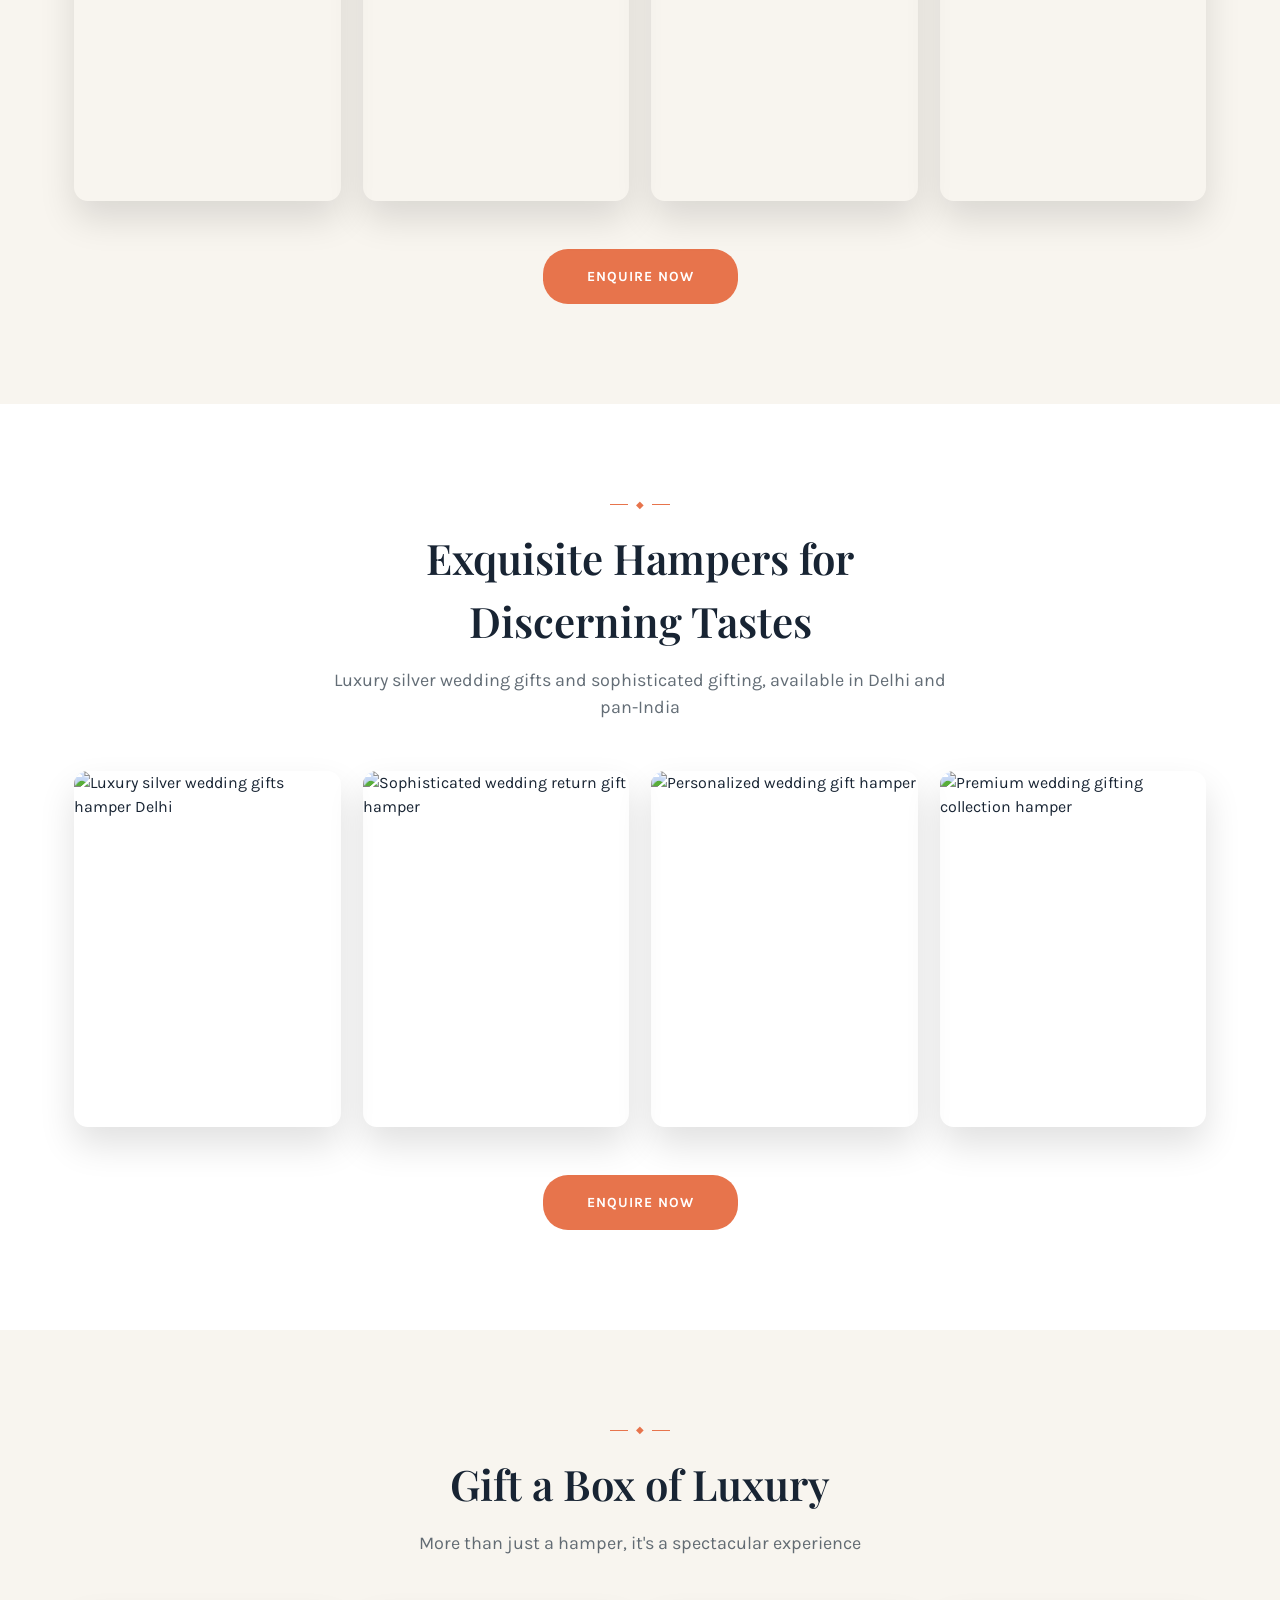
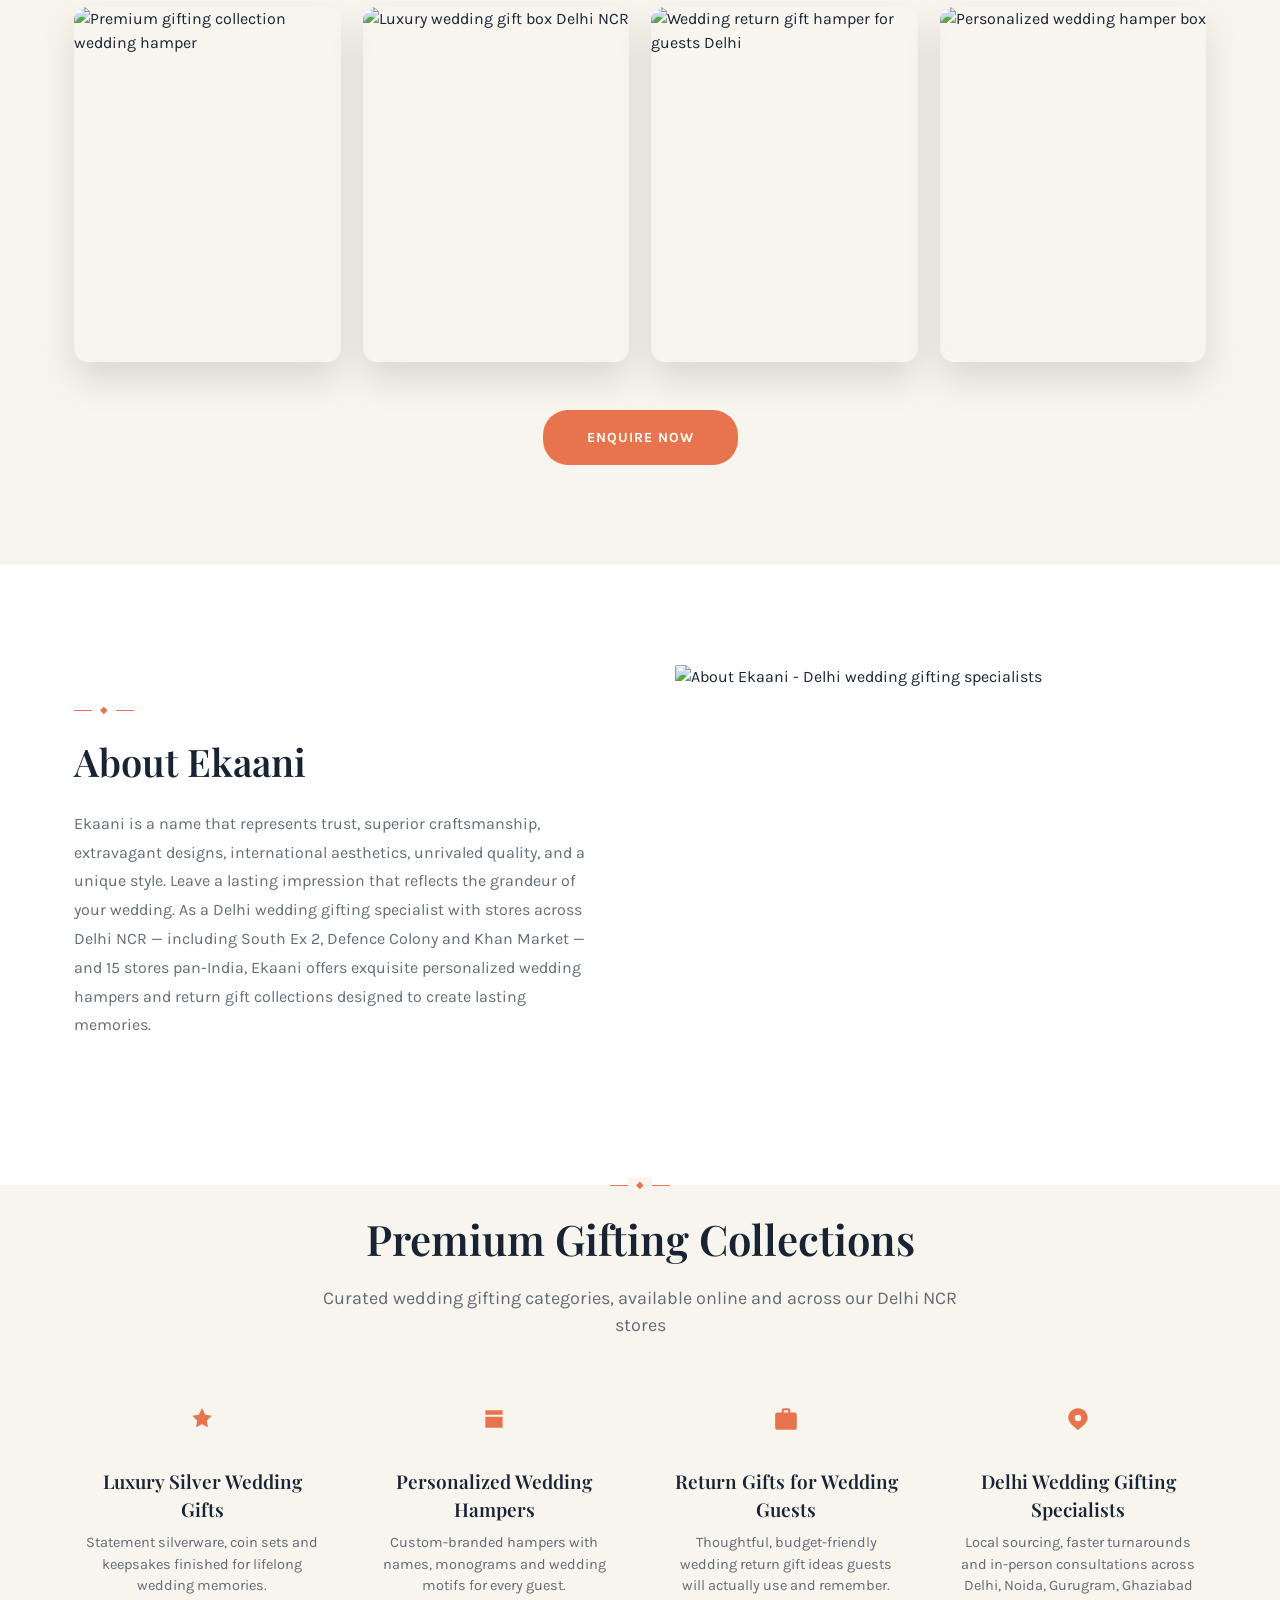
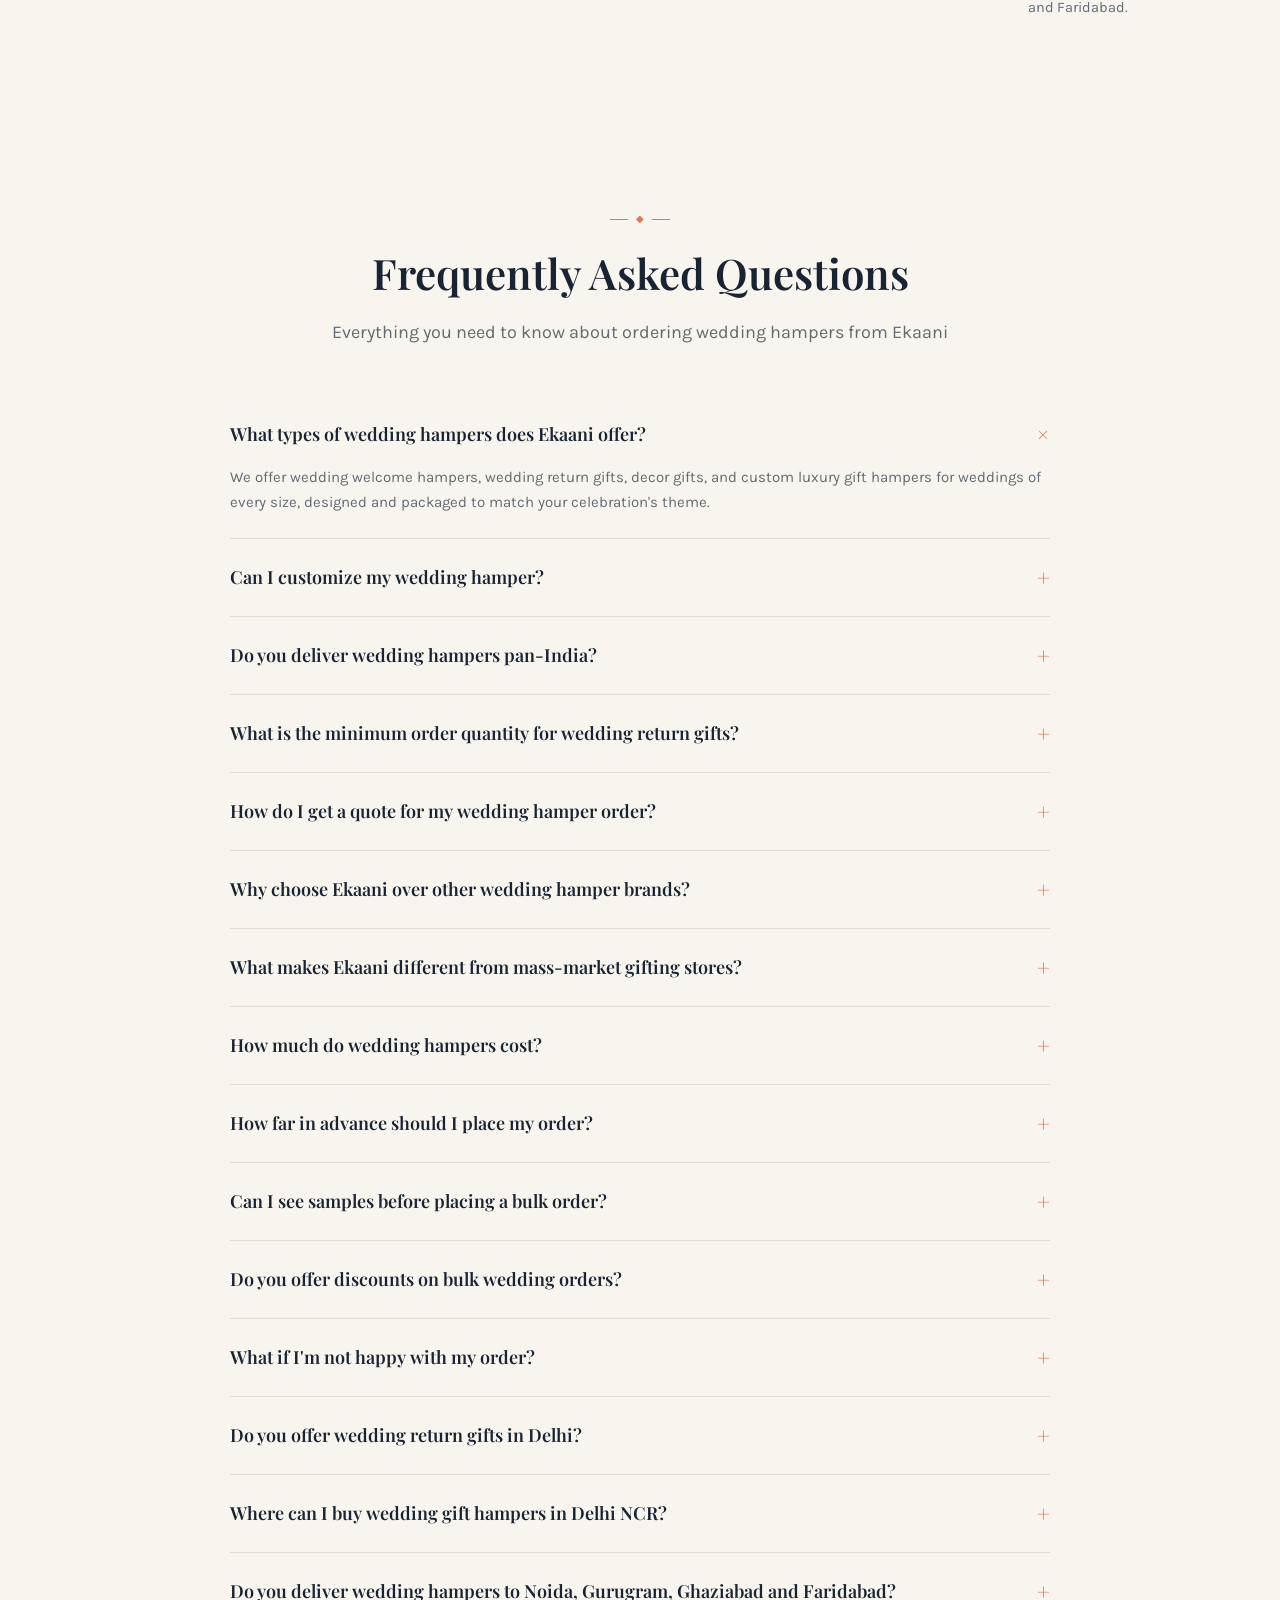
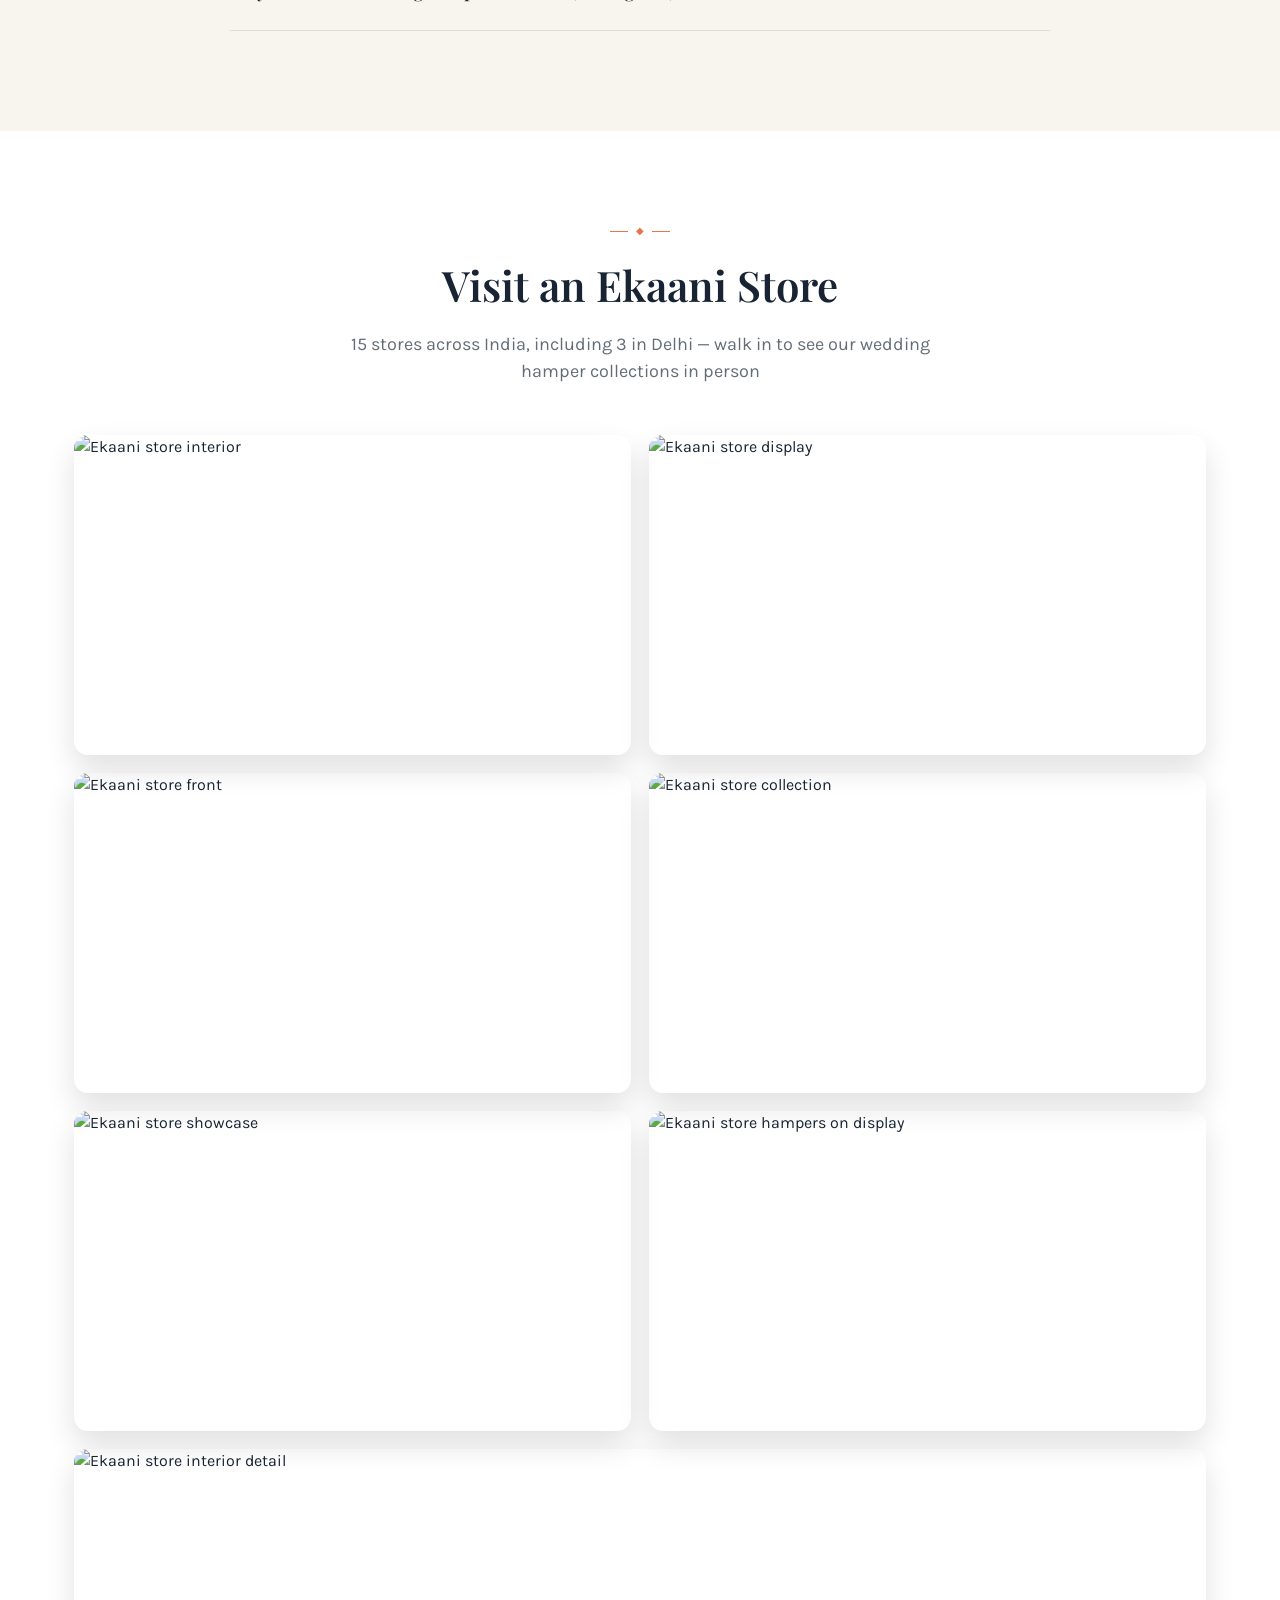
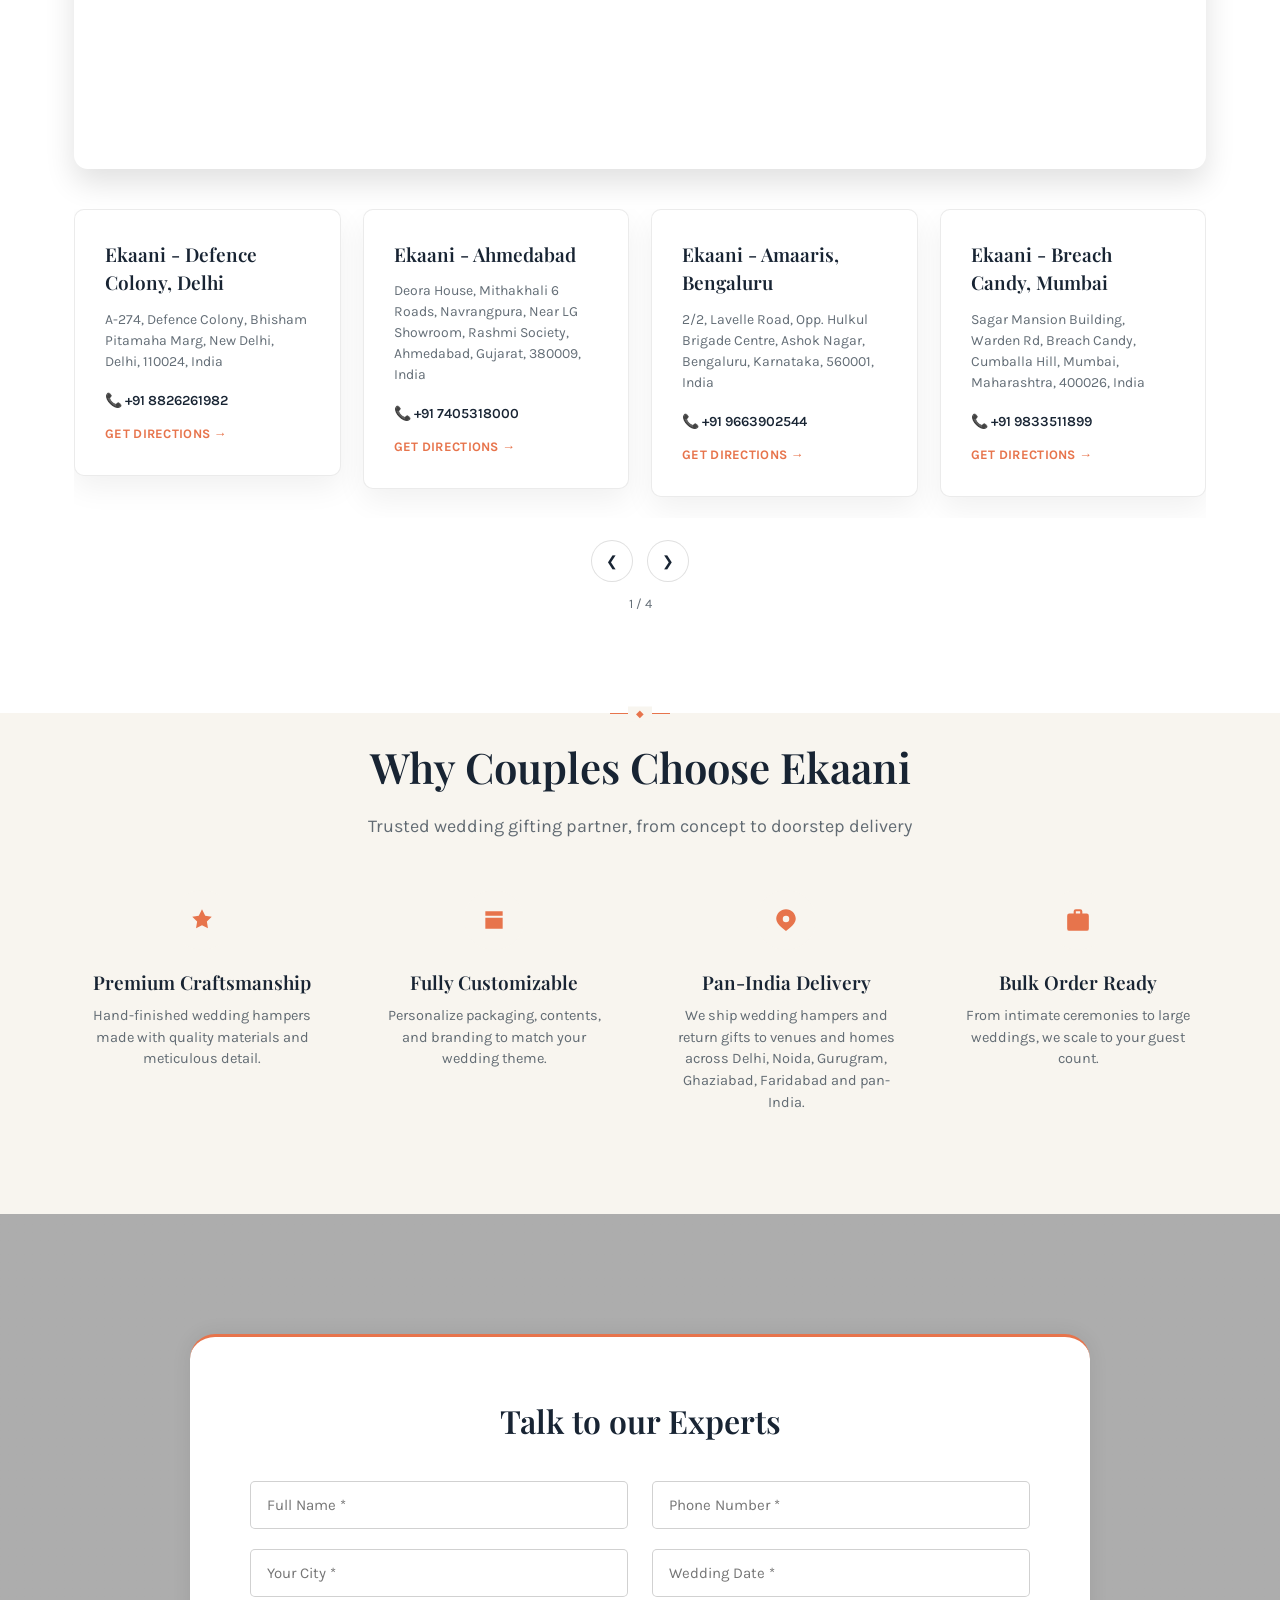
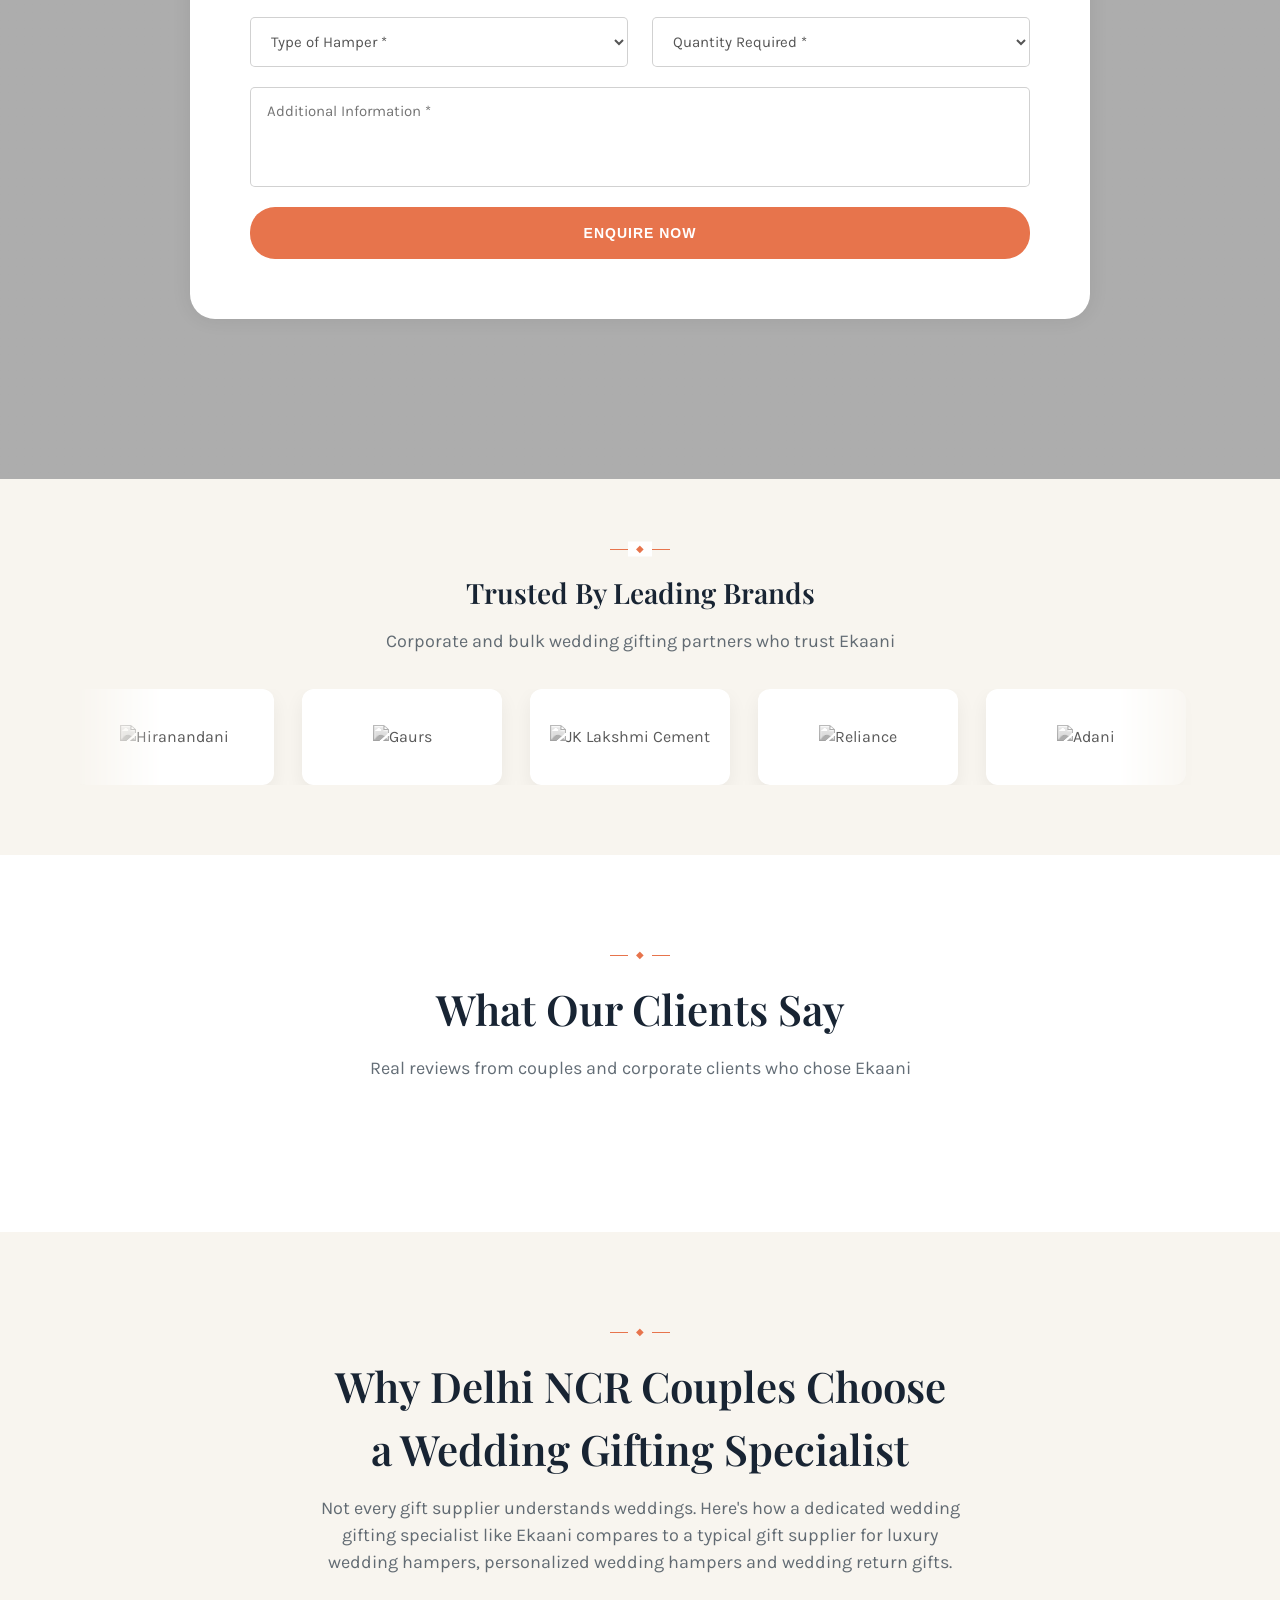
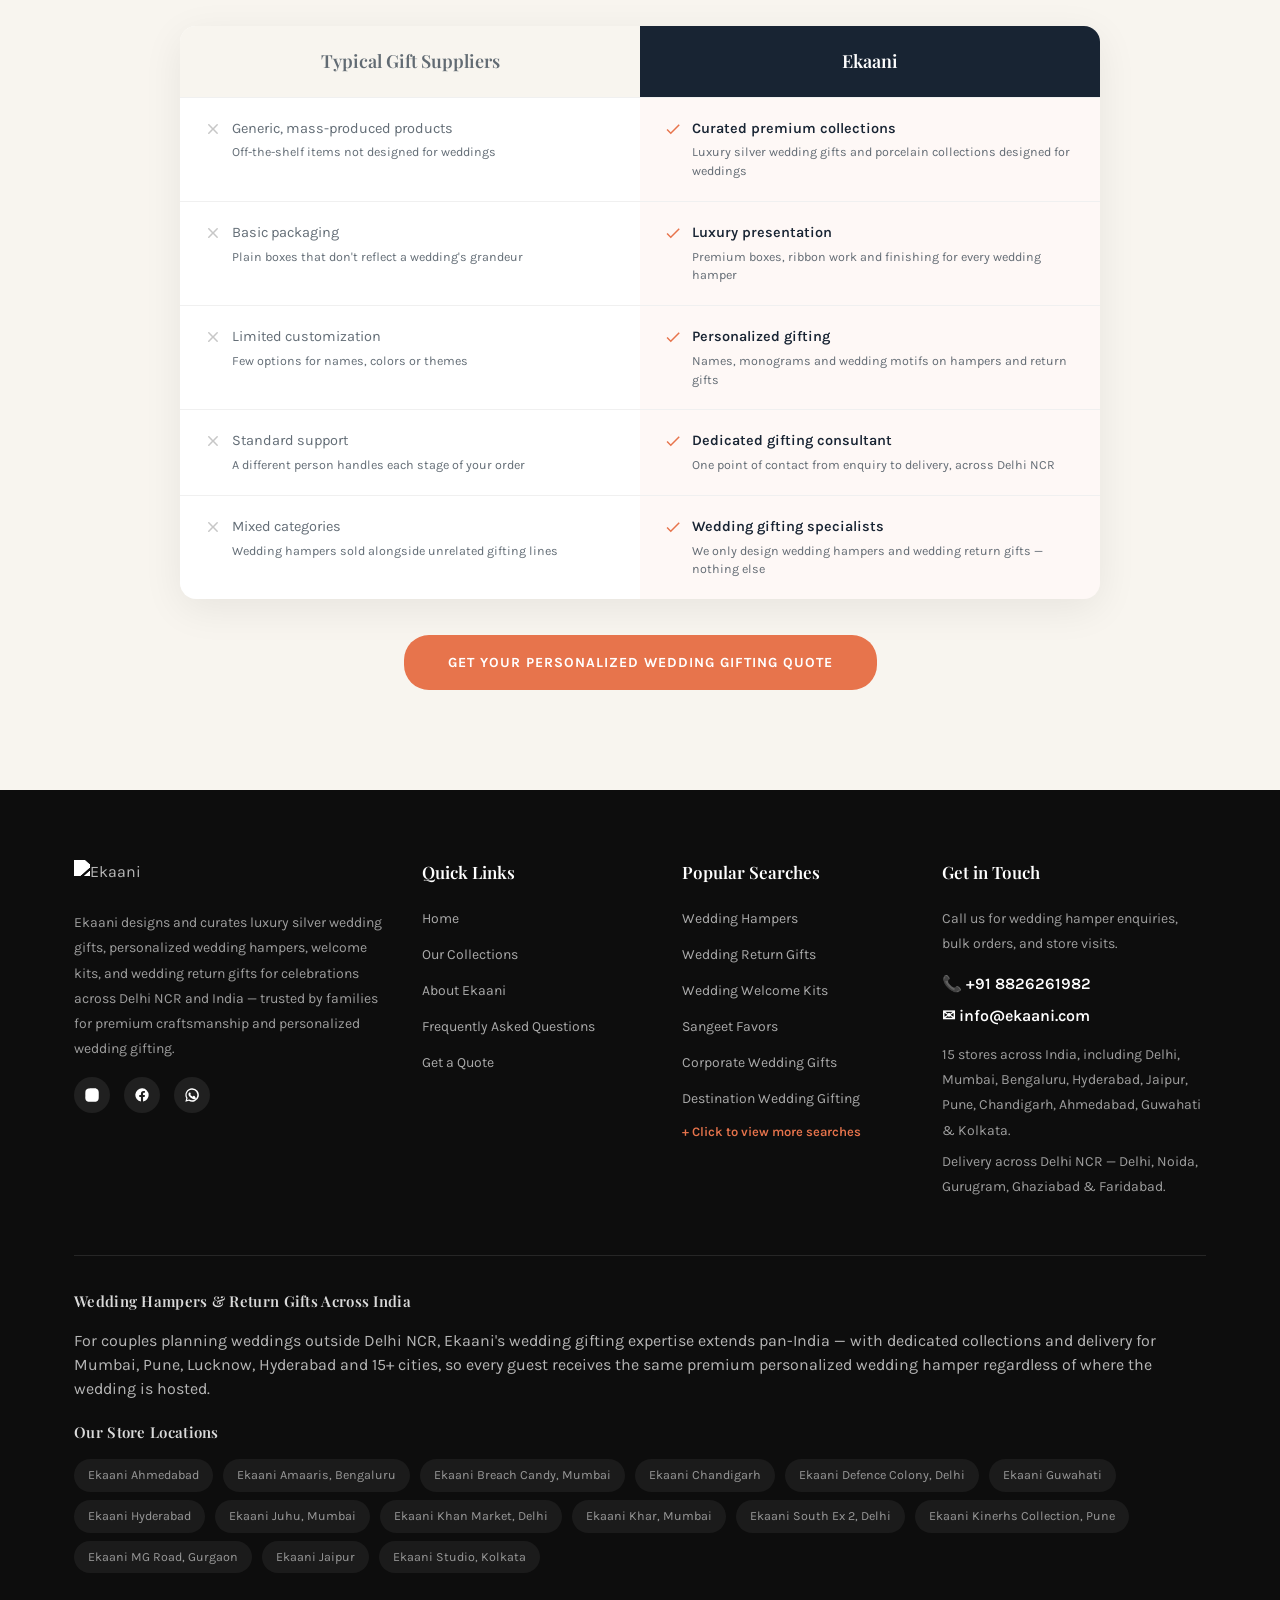
==== commit 6e08940a: "Update index.html" ====
--- a/index.html
+++ b/index.html
@@ -927,7 +927,7 @@
   "logo": "https://cdn.shopify.com/s/files/1/0748/5014/0446/files/Layer_x0020_1_83f4e6f8-cf11-4a6c-9d21-9bb72e6775d8.svg?v=1683268225",
   "description": "Ekaani is a Delhi-based wedding gifting specialist offering luxury silver wedding gifts, personalized wedding hampers and wedding return gifts, with 15 stores across India.",
   "contactPoint": [
-    { "@type": "ContactPoint", "telephone": "+91-8826750844", "contactType": "customer service", "areaServed": "IN", "email": "info@ekaani.com" }
+    { "@type": "ContactPoint", "telephone": "+91-8826261982", "contactType": "customer service", "areaServed": "IN", "email": "info@ekaani.com" }
   ],
   "sameAs": []
 }
@@ -941,7 +941,7 @@
   "url": "https://www.ekaani.com",
   "description": "Ekaani designs and curates luxury silver wedding gifts, personalized wedding hampers, welcome kits, and wedding return gifts for celebrations across Delhi NCR and India.",
   "email": "info@ekaani.com",
-  "telephone": "+91-8826750844",
+  "telephone": "+91-8826261982",
   "image": "https://cdn.shopify.com/s/files/1/0748/5014/0446/files/Layer_x0020_1_83f4e6f8-cf11-4a6c-9d21-9bb72e6775d8.svg?v=1683268225",
   "priceRange": "1000-10000",
   "slogan": "Delhi's Wedding Gifting Specialists",
@@ -973,8 +973,8 @@
   },
   "sameAs": [],
   "department": [
-    { "@type": "LocalBusiness", "name": "Ekaani - South Ex 2, Delhi", "address": { "@type": "PostalAddress", "streetAddress": "E-22, Second Floor, South Ex-2 Main Market, Above Miniso", "addressLocality": "New Delhi", "addressRegion": "Delhi", "postalCode": "110049", "addressCountry": "IN" }, "telephone": "+91-8826750844" },
-    { "@type": "LocalBusiness", "name": "Ekaani - Defence Colony, Delhi", "address": { "@type": "PostalAddress", "streetAddress": "A-274, Defence Colony, Bhisham Pitamaha Marg", "addressLocality": "New Delhi", "addressRegion": "Delhi", "postalCode": "110024", "addressCountry": "IN" }, "telephone": "+91-8826750844" },
+    { "@type": "LocalBusiness", "name": "Ekaani - South Ex 2, Delhi", "address": { "@type": "PostalAddress", "streetAddress": "E-22, Second Floor, South Ex-2 Main Market, Above Miniso", "addressLocality": "New Delhi", "addressRegion": "Delhi", "postalCode": "110049", "addressCountry": "IN" }, "telephone": "+91-8826261982" },
+    { "@type": "LocalBusiness", "name": "Ekaani - Defence Colony, Delhi", "address": { "@type": "PostalAddress", "streetAddress": "A-274, Defence Colony, Bhisham Pitamaha Marg", "addressLocality": "New Delhi", "addressRegion": "Delhi", "postalCode": "110024", "addressCountry": "IN" }, "telephone": "+91-8826261982" },
     { "@type": "LocalBusiness", "name": "Ekaani - Khan Market, Delhi", "address": { "@type": "PostalAddress", "streetAddress": "55A, Khan Market, Rabindra Nagar", "addressLocality": "New Delhi", "addressRegion": "Delhi", "postalCode": "110003", "addressCountry": "IN" }, "telephone": "+91-9718294995" },
     { "@type": "LocalBusiness", "name": "Ekaani - MG Road, Gurgaon", "address": { "@type": "PostalAddress", "streetAddress": "No. 432, 433, Basement Opp. Khasra 434, Mehrauli-Gurgaon Rd, Sultanpur", "addressLocality": "New Delhi", "addressRegion": "Delhi", "postalCode": "110030", "addressCountry": "IN" }, "telephone": "+91-9911501509" },
     { "@type": "LocalBusiness", "name": "Ekaani - Breach Candy, Mumbai", "address": { "@type": "PostalAddress", "streetAddress": "Sagar Mansion Building, Warden Rd, Breach Candy, Cumballa Hill", "addressLocality": "Mumbai", "addressRegion": "Maharashtra", "postalCode": "400026", "addressCountry": "IN" }, "telephone": "+91-9833511899" },
@@ -1099,9 +1099,9 @@
       <img src="https://cdn.shopify.com/s/files/1/0748/5014/0446/files/Layer_x0020_1_83f4e6f8-cf11-4a6c-9d21-9bb72e6775d8.svg?v=1683268225" alt="Ekaani" loading="eager" fetchpriority="high" decoding="async">
     </div>
     <div class="contact-links">
-      <a href="tel:+918826750844">
+      <a href="tel:+918826261982">
         <svg viewBox="0 0 24 24"><path d="M21,8h-7V6h7V8z"/><path d="M12,7l4,4V3L12,7z"/><path d="M20.023,15.488c-0.63-0.015-1.423-0.052-1.924-0.14c-0.542-0.096-1.194-0.282-1.653-0.425c-0.36-0.112-0.752-0.013-1.019,0.253L13.21,17.38c-1.532-0.807-2.759-1.747-3.798-2.792c-1.045-1.039-1.985-2.266-2.792-3.798l2.204-2.218C9.09,8.305,9.189,7.913,9.077,7.553c-0.142-0.458-0.329-1.11-0.424-1.652C8.564,5.4,8.528,4.607,8.512,3.977C8.499,3.432,8.055,3,7.51,3H4C3.562,3,3,3.328,3,4c0,4.539,1.84,8.874,4.966,12.034C11.126,19.16,15.461,21,20,21c0.672,0,1-0.562,1-1v-3.51C21,15.945,20.568,15.501,20.023,15.488z"/></svg>
-        <span class="label">+91 8826750844</span>
+        <span class="label">+91 8826261982</span>
       </a>
       <a href="mailto:info@ekaani.com">
         <svg viewBox="0 0 32 32"><path d="M 3 8 L 3 26 L 29 26 L 29 8 Z M 7.3125 10 L 24.6875 10 L 16 15.78125 Z M 5 10.875 L 15.4375 17.84375 L 16 18.1875 L 16.5625 17.84375 L 27 10.875 L 27 24 L 5 24 Z"/></svg>
@@ -1442,7 +1442,7 @@
       <div class="loc-card">
         <h3>Ekaani - Defence Colony, Delhi</h3>
         <p class="loc-address">A-274, Defence Colony, Bhisham Pitamaha Marg, New Delhi, Delhi, 110024, India</p>
-        <a href="tel:+918826750844" class="loc-phone">📞 +91 8826750844</a><br>
+        <a href="tel:+918826261982" class="loc-phone">📞 +91 8826261982</a><br>
         <a href="https://www.google.com/maps/dir/?api=1&destination=28.5736,77.2288" target="_blank" class="loc-direction">Get Directions →</a>
       </div>
       </div>
@@ -1532,7 +1532,7 @@
       <div class="loc-card">
         <h3>Ekaani - South Ex 2, Delhi</h3>
         <p class="loc-address">E-22, Second Floor, South Ex-2 Main Market, Above Miniso, New Delhi, Delhi, 110049, India</p>
-        <a href="tel:+918826750844" class="loc-phone">📞 +91 8826750844</a><br>
+        <a href="tel:+918826261982" class="loc-phone">📞 +91 8826261982</a><br>
         <a href="https://www.google.com/maps/dir/?api=1&destination=28.568,77.2194" target="_blank" class="loc-direction">Get Directions →</a>
       </div>
       </div>
@@ -1837,7 +1837,7 @@
       <div class="footer-col">
         <h4>Get in Touch</h4>
         <p>Call us for wedding hamper enquiries, bulk orders, and store visits.</p>
-        <a href="tel:+918826750844" style="display:block;color:#fff;font-weight:600;margin-bottom:8px;">📞 +91 8826750844</a>
+        <a href="tel:+918826261982" style="display:block;color:#fff;font-weight:600;margin-bottom:8px;">📞 +91 8826261982</a>
         <a href="mailto:info@ekaani.com" style="display:block;color:#fff;font-weight:600;margin-bottom:14px;">✉ info@ekaani.com</a>
         <p style="margin-bottom:6px;">15 stores across India, including Delhi, Mumbai, Bengaluru, Hyderabad, Jaipur, Pune, Chandigarh, Ahmedabad, Guwahati &amp; Kolkata.</p>
         <p style="margin-bottom:6px;">Delivery across Delhi NCR — Delhi, Noida, Gurugram, Ghaziabad &amp; Faridabad.</p>
@@ -1897,7 +1897,7 @@
 
 <!-- MOBILE STICKY CALL / QUOTE BAR -->
 <div class="mobile-sticky-bar">
-  <a href="tel:+918826750844" class="call-btn">
+  <a href="tel:+918826261982" class="call-btn">
     <svg viewBox="0 0 24 24"><path d="M21,8h-7V6h7V8z"/><path d="M12,7l4,4V3L12,7z"/><path d="M20.023,15.488c-0.63-0.015-1.423-0.052-1.924-0.14c-0.542-0.096-1.194-0.282-1.653-0.425c-0.36-0.112-0.752-0.013-1.019,0.253L13.21,17.38c-1.532-0.807-2.759-1.747-3.798-2.792c-1.045-1.039-1.985-2.266-2.792-3.798l2.204-2.218C9.09,8.305,9.189,7.913,9.077,7.553c-0.142-0.458-0.329-1.11-0.424-1.652C8.564,5.4,8.528,4.607,8.512,3.977C8.499,3.432,8.055,3,7.51,3H4C3.562,3,3,3.328,3,4c0,4.539,1.84,8.874,4.966,12.034C11.126,19.16,15.461,21,20,21c0.672,0,1-0.562,1-1v-3.51C21,15.945,20.568,15.501,20.023,15.488z"/></svg>
     Call Now
   </a>
